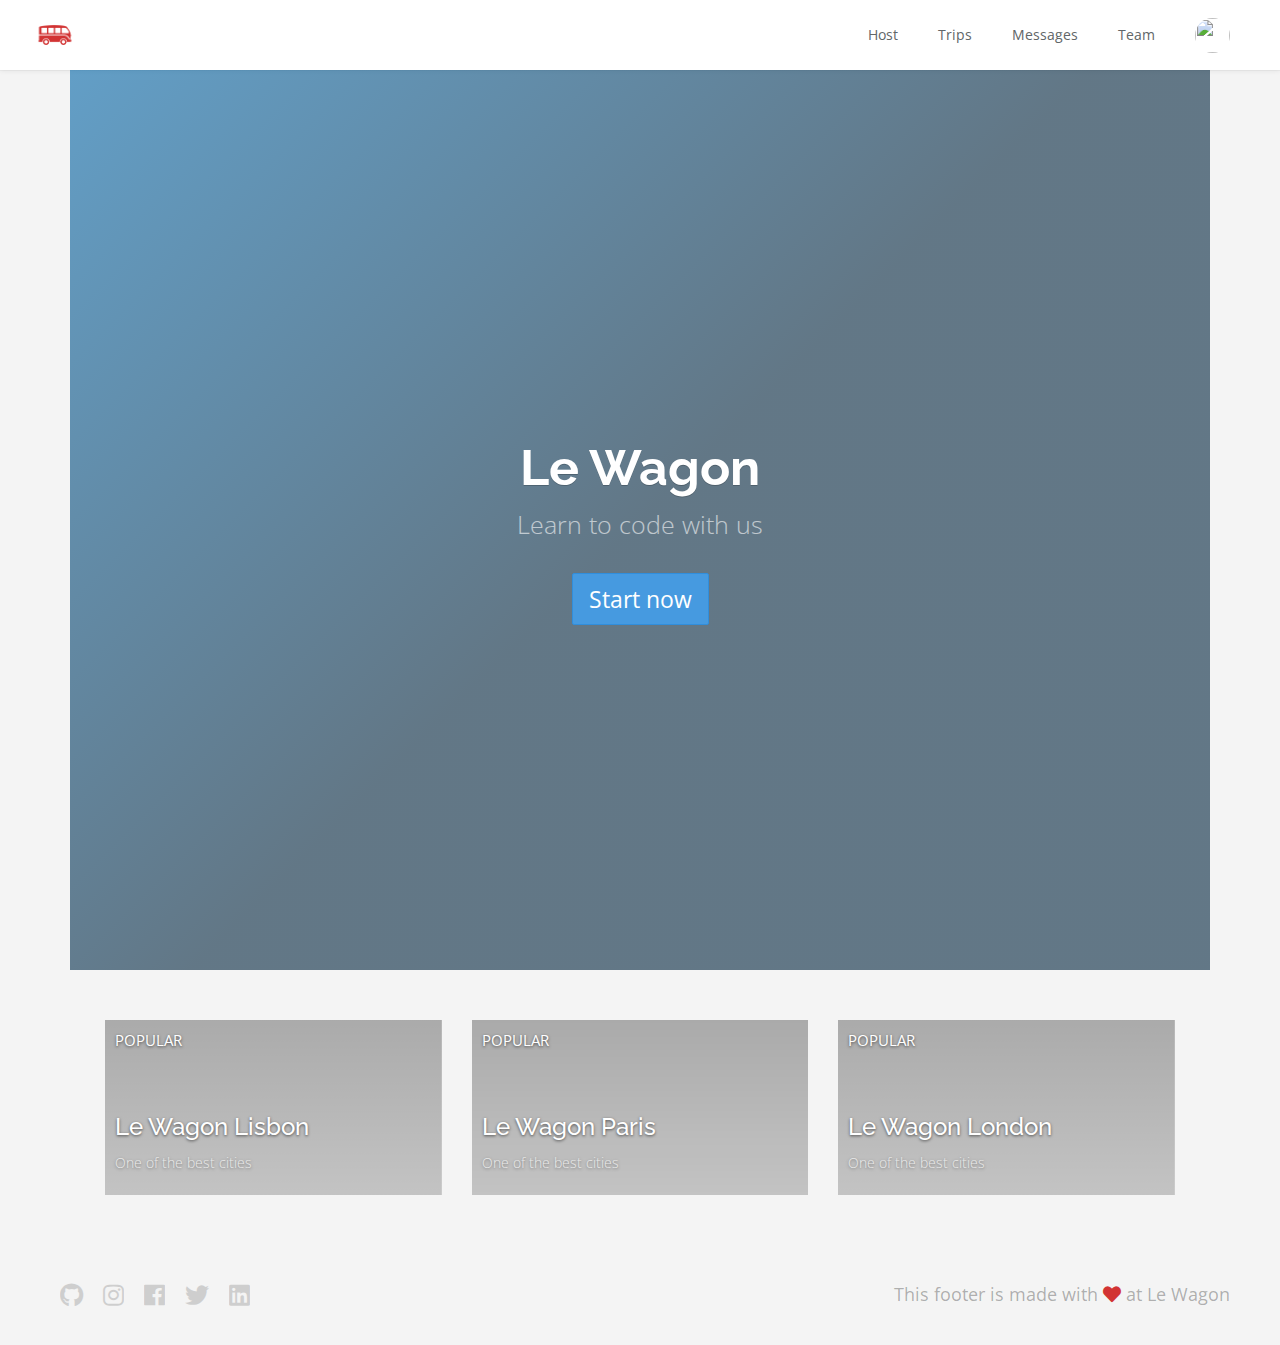
==== index.html @ 270699e4 "Automated commit at 2018-11-19 12:55:37 UTC by middleman-deploy 2.0.0-alpha" ====
<!doctype html>
<html>
  <head>
    <meta charset="utf-8">
    <meta http-equiv="x-ua-compatible" content="ie=edge">
    <meta name="viewport"
          content="width=device-width, initial-scale=1, shrink-to-fit=no">
    <!-- Use the title from a page's frontmatter if it has one -->
    <title>Le Wagon - Middleman</title>
    <link href="stylesheets/application-433846a4.css" rel="stylesheet" />
    <script src="javascripts/application-93de88c9.js"></script>
    <link href="images/favicon-f15af148.png" rel="icon" type="image/png" />
  </head>
  <body>
    <div class="navbar-wagon">
  <!-- Logo -->
  <a href="/" class="navbar-wagon-brand">
    <img src="images/logo-acc9c0ec.png" alt="logo">
  </a>

  <!-- Right Navigation -->
  <div class="navbar-wagon-right hidden-xs hidden-sm">

    <a href="" class="navbar-wagon-item navbar-wagon-link">Host</a>
    <a href="" class="navbar-wagon-item navbar-wagon-link">Trips</a>
    <a href="" class="navbar-wagon-item navbar-wagon-link">Messages</a>
    <a href="team.html" class="navbar-wagon-item navbar-wagon-link">Team</a>


    <!-- Profile picture with dropdown list -->
    <div class="navbar-wagon-item">
      <div class="dropdown">
        <img src="https://kitt.lewagon.com/placeholder/users/ssaunier" class="avatar dropdown-toggle" id="navbar-wagon-menu" data-toggle="dropdown">
        <ul class="dropdown-menu dropdown-menu-right navbar-wagon-dropdown-menu">
          <li><a href="#">Profile</a></li>
          <li><a href="#">Dashboard</a></li>
          <li><a href="#">Log Out</a></li>
        </ul>
      </div>
    </div>
  </div>

  <!-- Dropdown appearing on mobile only -->
  <div class="navbar-wagon-item hidden-md hidden-lg">
    <div class="dropdown">
      <i class="fas fa-bars dropdown-toggle" data-toggle="dropdown" role="button"></i>
      <ul class="dropdown-menu dropdown-menu-right navbar-wagon-dropdown-menu">
        <li><a href="#">Host</a></li>
        <li><a href="#">Trips</a></li>
        <li><a href="#">Messagese</a></li>
      </ul>
    </div>
  </div>
</div>

    <div class="container">
  <div class="banner" style="background-image: linear-gradient(-225deg, rgba(0,101,168,0.6) 0%, rgba(0,36,61,0.6) 50%), url('https://kitt.lewagon.com/placeholder/cities/berlin');">
    <div class="banner-content">
      <h1>Le Wagon </h1>
      <p>Learn to code with us </p>
      <a class="btn btn-primary btn-lg">Start now</a>
    </div>
  </div>
</div>

<div class="container" style="padding: 50px;>
  <div class="text-center">
  <div class="row">
    <div class="col-xs-12 col-sm-4">
    <div class="card" style="background-image: linear-gradient(rgba(0,0,0,0.3), rgba(0,0,0,0.2)), url('https://kitt.lewagon.com/placeholder/cities/lisbon');">
      <div class="card-category">Popular</div>
      <div class="card-description">
        <h2>Le Wagon Lisbon</h2>
        <p>One of the best cities</p>
      </div>
      <!-- <img class="card-user" src="https://kitt.lewagon.com/placeholder/users/tgenaitay">
      <a class="card-link" href="#" ></a> -->
    </div>
    </div>
    <div class="col-xs-12 col-sm-4">
    <div class="card" style="background-image: linear-gradient(rgba(0,0,0,0.3), rgba(0,0,0,0.2)), url('https://kitt.lewagon.com/placeholder/cities/paris');">
      <div class="card-category">Popular</div>
      <div class="card-description">
        <h2>Le Wagon Paris</h2>
        <p>One of the best cities</p>
      </div>
      <!-- <img class="card-user" src="https://kitt.lewagon.com/placeholder/users/tgenaitay">
      <a class="card-link" href="#" ></a> -->
    </div>
    </div>
    <div class="col-xs-12 col-sm-4">
    <div class="card" style="background-image: linear-gradient(rgba(0,0,0,0.3), rgba(0,0,0,0.2)), url('https://kitt.lewagon.com/placeholder/cities/london');">
      <div class="card-category">Popular</div>
      <div class="card-description">
        <h2>Le Wagon London</h2>
        <p>One of the best cities</p>
      </div>
      <!-- <img class="card-user" src="https://kitt.lewagon.com/placeholder/users/tgenaitay">
      <a class="card-link" href="#" ></a> -->
    </div>
    </div>
  </div>
  </div>
</div>



    <div class="footer">
  <div class="footer-links">
    <a href="#"><i class="fab fa-github"></i></a>
    <a href="#"><i class="fab fa-instagram"></i></a>
    <a href="#"><i class="fab fa-facebook"></i></a>
    <a href="#"><i class="fab fa-twitter"></i></a>
    <a href="#"><i class="fab fa-linkedin"></i></a>
  </div>
  <div class="footer-copyright">
    This footer is made with <i class="fas fa-heart"></i> at Le Wagon
  </div>
</div>

  </body>
</html>
---- stylesheets/application-433846a4.css ----
@import url("https://fonts.googleapis.com/css?family=Open+Sans:400,300,700|Raleway:400,100,300,700,500");/*!
 * Bootstrap v3.3.7 (http://getbootstrap.com)
 * Copyright 2011-2016 Twitter, Inc.
 * Licensed under MIT (https://github.com/twbs/bootstrap/blob/master/LICENSE)
 *//*! normalize.css v3.0.3 | MIT License | github.com/necolas/normalize.css */html{font-family:sans-serif;-ms-text-size-adjust:100%;-webkit-text-size-adjust:100%}body{margin:0}article,aside,details,figcaption,figure,footer,header,hgroup,main,menu,nav,section,summary{display:block}audio,canvas,progress,video{display:inline-block;vertical-align:baseline}audio:not([controls]){display:none;height:0}[hidden],template{display:none}a{background-color:transparent}a:active,a:hover{outline:0}abbr[title]{border-bottom:1px dotted}b,strong{font-weight:bold}dfn{font-style:italic}h1{font-size:2em;margin:0.67em 0}mark{background:#ff0;color:#000}small{font-size:80%}sub,sup{font-size:75%;line-height:0;position:relative;vertical-align:baseline}sup{top:-0.5em}sub{bottom:-0.25em}img{border:0}svg:not(:root){overflow:hidden}figure{margin:1em 40px}hr{-webkit-box-sizing:content-box;box-sizing:content-box;height:0}pre{overflow:auto}code,kbd,pre,samp{font-family:monospace, monospace;font-size:1em}button,input,optgroup,select,textarea{color:inherit;font:inherit;margin:0}button{overflow:visible}button,select{text-transform:none}button,html input[type="button"],input[type="reset"],input[type="submit"]{-webkit-appearance:button;cursor:pointer}button[disabled],html input[disabled]{cursor:default}button::-moz-focus-inner,input::-moz-focus-inner{border:0;padding:0}input{line-height:normal}input[type="checkbox"],input[type="radio"]{-webkit-box-sizing:border-box;box-sizing:border-box;padding:0}input[type="number"]::-webkit-inner-spin-button,input[type="number"]::-webkit-outer-spin-button{height:auto}input[type="search"]{-webkit-appearance:textfield;-webkit-box-sizing:content-box;box-sizing:content-box}input[type="search"]::-webkit-search-cancel-button,input[type="search"]::-webkit-search-decoration{-webkit-appearance:none}fieldset{border:1px solid #c0c0c0;margin:0 2px;padding:0.35em 0.625em 0.75em}legend{border:0;padding:0}textarea{overflow:auto}optgroup{font-weight:bold}table{border-collapse:collapse;border-spacing:0}td,th{padding:0}/*! Source: https://github.com/h5bp/html5-boilerplate/blob/master/src/css/main.css */@media print{*,*:before,*:after{background:transparent !important;color:#000 !important;-webkit-box-shadow:none !important;box-shadow:none !important;text-shadow:none !important}a,a:visited{text-decoration:underline}a[href]:after{content:" (" attr(href) ")"}abbr[title]:after{content:" (" attr(title) ")"}a[href^="#"]:after,a[href^="javascript:"]:after{content:""}pre,blockquote{border:1px solid #999;page-break-inside:avoid}thead{display:table-header-group}tr,img{page-break-inside:avoid}img{max-width:100% !important}p,h2,h3{orphans:3;widows:3}h2,h3{page-break-after:avoid}.navbar{display:none}.btn>.caret,.dropup>.btn>.caret{border-top-color:#000 !important}.label{border:1px solid #000}.table{border-collapse:collapse !important}.table td,.table th{background-color:#fff !important}.table-bordered th,.table-bordered td{border:1px solid #ddd !important}}@font-face{font-family:'Glyphicons Halflings';src:url("../assets/bootstrap/glyphicons-halflings-regular-86b6f62b.eot");src:url("../assets/bootstrap/glyphicons-halflings-regular-86b6f62b.eot?#iefix") format("embedded-opentype"),url("../assets/bootstrap/glyphicons-halflings-regular-ca35b697.woff2") format("woff2"),url("../assets/bootstrap/glyphicons-halflings-regular-278e49a8.woff") format("woff"),url("../assets/bootstrap/glyphicons-halflings-regular-44bc1850.ttf") format("truetype"),url("../assets/bootstrap/glyphicons-halflings-regular-de51a849.svg#glyphicons_halflingsregular") format("svg")}.glyphicon{position:relative;top:1px;display:inline-block;font-family:'Glyphicons Halflings';font-style:normal;font-weight:normal;line-height:1;-webkit-font-smoothing:antialiased;-moz-osx-font-smoothing:grayscale}.glyphicon-asterisk:before{content:"\002a"}.glyphicon-plus:before{content:"\002b"}.glyphicon-euro:before,.glyphicon-eur:before{content:"\20ac"}.glyphicon-minus:before{content:"\2212"}.glyphicon-cloud:before{content:"\2601"}.glyphicon-envelope:before{content:"\2709"}.glyphicon-pencil:before{content:"\270f"}.glyphicon-glass:before{content:"\e001"}.glyphicon-music:before{content:"\e002"}.glyphicon-search:before{content:"\e003"}.glyphicon-heart:before{content:"\e005"}.glyphicon-star:before{content:"\e006"}.glyphicon-star-empty:before{content:"\e007"}.glyphicon-user:before{content:"\e008"}.glyphicon-film:before{content:"\e009"}.glyphicon-th-large:before{content:"\e010"}.glyphicon-th:before{content:"\e011"}.glyphicon-th-list:before{content:"\e012"}.glyphicon-ok:before{content:"\e013"}.glyphicon-remove:before{content:"\e014"}.glyphicon-zoom-in:before{content:"\e015"}.glyphicon-zoom-out:before{content:"\e016"}.glyphicon-off:before{content:"\e017"}.glyphicon-signal:before{content:"\e018"}.glyphicon-cog:before{content:"\e019"}.glyphicon-trash:before{content:"\e020"}.glyphicon-home:before{content:"\e021"}.glyphicon-file:before{content:"\e022"}.glyphicon-time:before{content:"\e023"}.glyphicon-road:before{content:"\e024"}.glyphicon-download-alt:before{content:"\e025"}.glyphicon-download:before{content:"\e026"}.glyphicon-upload:before{content:"\e027"}.glyphicon-inbox:before{content:"\e028"}.glyphicon-play-circle:before{content:"\e029"}.glyphicon-repeat:before{content:"\e030"}.glyphicon-refresh:before{content:"\e031"}.glyphicon-list-alt:before{content:"\e032"}.glyphicon-lock:before{content:"\e033"}.glyphicon-flag:before{content:"\e034"}.glyphicon-headphones:before{content:"\e035"}.glyphicon-volume-off:before{content:"\e036"}.glyphicon-volume-down:before{content:"\e037"}.glyphicon-volume-up:before{content:"\e038"}.glyphicon-qrcode:before{content:"\e039"}.glyphicon-barcode:before{content:"\e040"}.glyphicon-tag:before{content:"\e041"}.glyphicon-tags:before{content:"\e042"}.glyphicon-book:before{content:"\e043"}.glyphicon-bookmark:before{content:"\e044"}.glyphicon-print:before{content:"\e045"}.glyphicon-camera:before{content:"\e046"}.glyphicon-font:before{content:"\e047"}.glyphicon-bold:before{content:"\e048"}.glyphicon-italic:before{content:"\e049"}.glyphicon-text-height:before{content:"\e050"}.glyphicon-text-width:before{content:"\e051"}.glyphicon-align-left:before{content:"\e052"}.glyphicon-align-center:before{content:"\e053"}.glyphicon-align-right:before{content:"\e054"}.glyphicon-align-justify:before{content:"\e055"}.glyphicon-list:before{content:"\e056"}.glyphicon-indent-left:before{content:"\e057"}.glyphicon-indent-right:before{content:"\e058"}.glyphicon-facetime-video:before{content:"\e059"}.glyphicon-picture:before{content:"\e060"}.glyphicon-map-marker:before{content:"\e062"}.glyphicon-adjust:before{content:"\e063"}.glyphicon-tint:before{content:"\e064"}.glyphicon-edit:before{content:"\e065"}.glyphicon-share:before{content:"\e066"}.glyphicon-check:before{content:"\e067"}.glyphicon-move:before{content:"\e068"}.glyphicon-step-backward:before{content:"\e069"}.glyphicon-fast-backward:before{content:"\e070"}.glyphicon-backward:before{content:"\e071"}.glyphicon-play:before{content:"\e072"}.glyphicon-pause:before{content:"\e073"}.glyphicon-stop:before{content:"\e074"}.glyphicon-forward:before{content:"\e075"}.glyphicon-fast-forward:before{content:"\e076"}.glyphicon-step-forward:before{content:"\e077"}.glyphicon-eject:before{content:"\e078"}.glyphicon-chevron-left:before{content:"\e079"}.glyphicon-chevron-right:before{content:"\e080"}.glyphicon-plus-sign:before{content:"\e081"}.glyphicon-minus-sign:before{content:"\e082"}.glyphicon-remove-sign:before{content:"\e083"}.glyphicon-ok-sign:before{content:"\e084"}.glyphicon-question-sign:before{content:"\e085"}.glyphicon-info-sign:before{content:"\e086"}.glyphicon-screenshot:before{content:"\e087"}.glyphicon-remove-circle:before{content:"\e088"}.glyphicon-ok-circle:before{content:"\e089"}.glyphicon-ban-circle:before{content:"\e090"}.glyphicon-arrow-left:before{content:"\e091"}.glyphicon-arrow-right:before{content:"\e092"}.glyphicon-arrow-up:before{content:"\e093"}.glyphicon-arrow-down:before{content:"\e094"}.glyphicon-share-alt:before{content:"\e095"}.glyphicon-resize-full:before{content:"\e096"}.glyphicon-resize-small:before{content:"\e097"}.glyphicon-exclamation-sign:before{content:"\e101"}.glyphicon-gift:before{content:"\e102"}.glyphicon-leaf:before{content:"\e103"}.glyphicon-fire:before{content:"\e104"}.glyphicon-eye-open:before{content:"\e105"}.glyphicon-eye-close:before{content:"\e106"}.glyphicon-warning-sign:before{content:"\e107"}.glyphicon-plane:before{content:"\e108"}.glyphicon-calendar:before{content:"\e109"}.glyphicon-random:before{content:"\e110"}.glyphicon-comment:before{content:"\e111"}.glyphicon-magnet:before{content:"\e112"}.glyphicon-chevron-up:before{content:"\e113"}.glyphicon-chevron-down:before{content:"\e114"}.glyphicon-retweet:before{content:"\e115"}.glyphicon-shopping-cart:before{content:"\e116"}.glyphicon-folder-close:before{content:"\e117"}.glyphicon-folder-open:before{content:"\e118"}.glyphicon-resize-vertical:before{content:"\e119"}.glyphicon-resize-horizontal:before{content:"\e120"}.glyphicon-hdd:before{content:"\e121"}.glyphicon-bullhorn:before{content:"\e122"}.glyphicon-bell:before{content:"\e123"}.glyphicon-certificate:before{content:"\e124"}.glyphicon-thumbs-up:before{content:"\e125"}.glyphicon-thumbs-down:before{content:"\e126"}.glyphicon-hand-right:before{content:"\e127"}.glyphicon-hand-left:before{content:"\e128"}.glyphicon-hand-up:before{content:"\e129"}.glyphicon-hand-down:before{content:"\e130"}.glyphicon-circle-arrow-right:before{content:"\e131"}.glyphicon-circle-arrow-left:before{content:"\e132"}.glyphicon-circle-arrow-up:before{content:"\e133"}.glyphicon-circle-arrow-down:before{content:"\e134"}.glyphicon-globe:before{content:"\e135"}.glyphicon-wrench:before{content:"\e136"}.glyphicon-tasks:before{content:"\e137"}.glyphicon-filter:before{content:"\e138"}.glyphicon-briefcase:before{content:"\e139"}.glyphicon-fullscreen:before{content:"\e140"}.glyphicon-dashboard:before{content:"\e141"}.glyphicon-paperclip:before{content:"\e142"}.glyphicon-heart-empty:before{content:"\e143"}.glyphicon-link:before{content:"\e144"}.glyphicon-phone:before{content:"\e145"}.glyphicon-pushpin:before{content:"\e146"}.glyphicon-usd:before{content:"\e148"}.glyphicon-gbp:before{content:"\e149"}.glyphicon-sort:before{content:"\e150"}.glyphicon-sort-by-alphabet:before{content:"\e151"}.glyphicon-sort-by-alphabet-alt:before{content:"\e152"}.glyphicon-sort-by-order:before{content:"\e153"}.glyphicon-sort-by-order-alt:before{content:"\e154"}.glyphicon-sort-by-attributes:before{content:"\e155"}.glyphicon-sort-by-attributes-alt:before{content:"\e156"}.glyphicon-unchecked:before{content:"\e157"}.glyphicon-expand:before{content:"\e158"}.glyphicon-collapse-down:before{content:"\e159"}.glyphicon-collapse-up:before{content:"\e160"}.glyphicon-log-in:before{content:"\e161"}.glyphicon-flash:before{content:"\e162"}.glyphicon-log-out:before{content:"\e163"}.glyphicon-new-window:before{content:"\e164"}.glyphicon-record:before{content:"\e165"}.glyphicon-save:before{content:"\e166"}.glyphicon-open:before{content:"\e167"}.glyphicon-saved:before{content:"\e168"}.glyphicon-import:before{content:"\e169"}.glyphicon-export:before{content:"\e170"}.glyphicon-send:before{content:"\e171"}.glyphicon-floppy-disk:before{content:"\e172"}.glyphicon-floppy-saved:before{content:"\e173"}.glyphicon-floppy-remove:before{content:"\e174"}.glyphicon-floppy-save:before{content:"\e175"}.glyphicon-floppy-open:before{content:"\e176"}.glyphicon-credit-card:before{content:"\e177"}.glyphicon-transfer:before{content:"\e178"}.glyphicon-cutlery:before{content:"\e179"}.glyphicon-header:before{content:"\e180"}.glyphicon-compressed:before{content:"\e181"}.glyphicon-earphone:before{content:"\e182"}.glyphicon-phone-alt:before{content:"\e183"}.glyphicon-tower:before{content:"\e184"}.glyphicon-stats:before{content:"\e185"}.glyphicon-sd-video:before{content:"\e186"}.glyphicon-hd-video:before{content:"\e187"}.glyphicon-subtitles:before{content:"\e188"}.glyphicon-sound-stereo:before{content:"\e189"}.glyphicon-sound-dolby:before{content:"\e190"}.glyphicon-sound-5-1:before{content:"\e191"}.glyphicon-sound-6-1:before{content:"\e192"}.glyphicon-sound-7-1:before{content:"\e193"}.glyphicon-copyright-mark:before{content:"\e194"}.glyphicon-registration-mark:before{content:"\e195"}.glyphicon-cloud-download:before{content:"\e197"}.glyphicon-cloud-upload:before{content:"\e198"}.glyphicon-tree-conifer:before{content:"\e199"}.glyphicon-tree-deciduous:before{content:"\e200"}.glyphicon-cd:before{content:"\e201"}.glyphicon-save-file:before{content:"\e202"}.glyphicon-open-file:before{content:"\e203"}.glyphicon-level-up:before{content:"\e204"}.glyphicon-copy:before{content:"\e205"}.glyphicon-paste:before{content:"\e206"}.glyphicon-alert:before{content:"\e209"}.glyphicon-equalizer:before{content:"\e210"}.glyphicon-king:before{content:"\e211"}.glyphicon-queen:before{content:"\e212"}.glyphicon-pawn:before{content:"\e213"}.glyphicon-bishop:before{content:"\e214"}.glyphicon-knight:before{content:"\e215"}.glyphicon-baby-formula:before{content:"\e216"}.glyphicon-tent:before{content:"\26fa"}.glyphicon-blackboard:before{content:"\e218"}.glyphicon-bed:before{content:"\e219"}.glyphicon-apple:before{content:"\f8ff"}.glyphicon-erase:before{content:"\e221"}.glyphicon-hourglass:before{content:"\231b"}.glyphicon-lamp:before{content:"\e223"}.glyphicon-duplicate:before{content:"\e224"}.glyphicon-piggy-bank:before{content:"\e225"}.glyphicon-scissors:before{content:"\e226"}.glyphicon-bitcoin:before{content:"\e227"}.glyphicon-btc:before{content:"\e227"}.glyphicon-xbt:before{content:"\e227"}.glyphicon-yen:before{content:"\00a5"}.glyphicon-jpy:before{content:"\00a5"}.glyphicon-ruble:before{content:"\20bd"}.glyphicon-rub:before{content:"\20bd"}.glyphicon-scale:before{content:"\e230"}.glyphicon-ice-lolly:before{content:"\e231"}.glyphicon-ice-lolly-tasted:before{content:"\e232"}.glyphicon-education:before{content:"\e233"}.glyphicon-option-horizontal:before{content:"\e234"}.glyphicon-option-vertical:before{content:"\e235"}.glyphicon-menu-hamburger:before{content:"\e236"}.glyphicon-modal-window:before{content:"\e237"}.glyphicon-oil:before{content:"\e238"}.glyphicon-grain:before{content:"\e239"}.glyphicon-sunglasses:before{content:"\e240"}.glyphicon-text-size:before{content:"\e241"}.glyphicon-text-color:before{content:"\e242"}.glyphicon-text-background:before{content:"\e243"}.glyphicon-object-align-top:before{content:"\e244"}.glyphicon-object-align-bottom:before{content:"\e245"}.glyphicon-object-align-horizontal:before{content:"\e246"}.glyphicon-object-align-left:before{content:"\e247"}.glyphicon-object-align-vertical:before{content:"\e248"}.glyphicon-object-align-right:before{content:"\e249"}.glyphicon-triangle-right:before{content:"\e250"}.glyphicon-triangle-left:before{content:"\e251"}.glyphicon-triangle-bottom:before{content:"\e252"}.glyphicon-triangle-top:before{content:"\e253"}.glyphicon-console:before{content:"\e254"}.glyphicon-superscript:before{content:"\e255"}.glyphicon-subscript:before{content:"\e256"}.glyphicon-menu-left:before{content:"\e257"}.glyphicon-menu-right:before{content:"\e258"}.glyphicon-menu-down:before{content:"\e259"}.glyphicon-menu-up:before{content:"\e260"}*{-webkit-box-sizing:border-box;box-sizing:border-box}*:before,*:after{-webkit-box-sizing:border-box;box-sizing:border-box}html{font-size:10px;-webkit-tap-highlight-color:transparent}body{font-family:"Open Sans", "Helvetica", "sans-serif";font-size:18px;line-height:1.42857143;color:#333333;background-color:#F4F4F4}input,button,select,textarea{font-family:inherit;font-size:inherit;line-height:inherit}a{color:#469AE0;text-decoration:none}a:hover,a:focus{color:#1f74ba;text-decoration:underline}a:focus{outline:5px auto -webkit-focus-ring-color;outline-offset:-2px}figure{margin:0}img{vertical-align:middle}.img-responsive{display:block;max-width:100%;height:auto}.img-rounded{border-radius:2px}.img-thumbnail{padding:4px;line-height:1.42857143;background-color:#F4F4F4;border:1px solid #ddd;border-radius:2px;-webkit-transition:all 0.2s ease-in-out;transition:all 0.2s ease-in-out;display:inline-block;max-width:100%;height:auto}.img-circle{border-radius:50%}hr{margin-top:25px;margin-bottom:25px;border:0;border-top:1px solid #eeeeee}.sr-only{position:absolute;width:1px;height:1px;margin:-1px;padding:0;overflow:hidden;clip:rect(0, 0, 0, 0);border:0}.sr-only-focusable:active,.sr-only-focusable:focus{position:static;width:auto;height:auto;margin:0;overflow:visible;clip:auto}[role="button"]{cursor:pointer}h1,h2,h3,h4,h5,h6,.h1,.h2,.h3,.h4,.h5,.h6{font-family:"Raleway", "Helvetica", "sans-serif";font-weight:500;line-height:1.1;color:inherit}h1 small,h1 .small,h2 small,h2 .small,h3 small,h3 .small,h4 small,h4 .small,h5 small,h5 .small,h6 small,h6 .small,.h1 small,.h1 .small,.h2 small,.h2 .small,.h3 small,.h3 .small,.h4 small,.h4 .small,.h5 small,.h5 .small,.h6 small,.h6 .small{font-weight:normal;line-height:1;color:#777777}h1,.h1,h2,.h2,h3,.h3{margin-top:25px;margin-bottom:12.5px}h1 small,h1 .small,.h1 small,.h1 .small,h2 small,h2 .small,.h2 small,.h2 .small,h3 small,h3 .small,.h3 small,.h3 .small{font-size:65%}h4,.h4,h5,.h5,h6,.h6{margin-top:12.5px;margin-bottom:12.5px}h4 small,h4 .small,.h4 small,.h4 .small,h5 small,h5 .small,.h5 small,.h5 .small,h6 small,h6 .small,.h6 small,.h6 .small{font-size:75%}h1,.h1{font-size:46px}h2,.h2{font-size:38px}h3,.h3{font-size:31px}h4,.h4{font-size:23px}h5,.h5{font-size:18px}h6,.h6{font-size:16px}p{margin:0 0 12.5px}.lead{margin-bottom:25px;font-size:20px;font-weight:300;line-height:1.4}@media (min-width: 768px){.lead{font-size:27px}}small,.small{font-size:88%}mark,.mark{background-color:#fcf8e3;padding:.2em}.text-left{text-align:left}.text-right{text-align:right}.text-center{text-align:center}.text-justify{text-align:justify}.text-nowrap{white-space:nowrap}.text-lowercase{text-transform:lowercase}.text-uppercase,.initialism{text-transform:uppercase}.text-capitalize{text-transform:capitalize}.text-muted{color:#777777}.text-primary{color:#469AE0}a.text-primary:hover,a.text-primary:focus{color:#2381d0}.text-success{color:#3c763d}a.text-success:hover,a.text-success:focus{color:#2b542c}.text-info{color:#31708f}a.text-info:hover,a.text-info:focus{color:#245269}.text-warning{color:#8a6d3b}a.text-warning:hover,a.text-warning:focus{color:#66512c}.text-danger{color:#a94442}a.text-danger:hover,a.text-danger:focus{color:#843534}.bg-primary{color:#fff}.bg-primary{background-color:#469AE0}a.bg-primary:hover,a.bg-primary:focus{background-color:#2381d0}.bg-success{background-color:#dff0d8}a.bg-success:hover,a.bg-success:focus{background-color:#c1e2b3}.bg-info{background-color:#d9edf7}a.bg-info:hover,a.bg-info:focus{background-color:#afd9ee}.bg-warning{background-color:#fcf8e3}a.bg-warning:hover,a.bg-warning:focus{background-color:#f7ecb5}.bg-danger{background-color:#f2dede}a.bg-danger:hover,a.bg-danger:focus{background-color:#e4b9b9}.page-header{padding-bottom:11.5px;margin:50px 0 25px;border-bottom:1px solid #eeeeee}ul,ol{margin-top:0;margin-bottom:12.5px}ul ul,ul ol,ol ul,ol ol{margin-bottom:0}.list-unstyled{padding-left:0;list-style:none}.list-inline{padding-left:0;list-style:none;margin-left:-5px}.list-inline>li{display:inline-block;padding-left:5px;padding-right:5px}dl{margin-top:0;margin-bottom:25px}dt,dd{line-height:1.42857143}dt{font-weight:bold}dd{margin-left:0}.dl-horizontal dd:before,.dl-horizontal dd:after{content:" ";display:table}.dl-horizontal dd:after{clear:both}@media (min-width: 768px){.dl-horizontal dt{float:left;width:160px;clear:left;text-align:right;overflow:hidden;text-overflow:ellipsis;white-space:nowrap}.dl-horizontal dd{margin-left:180px}}abbr[title],abbr[data-original-title]{cursor:help;border-bottom:1px dotted #777777}.initialism{font-size:90%}blockquote{padding:12.5px 25px;margin:0 0 25px;font-size:22.5px;border-left:5px solid #eeeeee}blockquote p:last-child,blockquote ul:last-child,blockquote ol:last-child{margin-bottom:0}blockquote footer,blockquote small,blockquote .small{display:block;font-size:80%;line-height:1.42857143;color:#777777}blockquote footer:before,blockquote small:before,blockquote .small:before{content:'\2014 \00A0'}.blockquote-reverse,blockquote.pull-right{padding-right:15px;padding-left:0;border-right:5px solid #eeeeee;border-left:0;text-align:right}.blockquote-reverse footer:before,.blockquote-reverse small:before,.blockquote-reverse .small:before,blockquote.pull-right footer:before,blockquote.pull-right small:before,blockquote.pull-right .small:before{content:''}.blockquote-reverse footer:after,.blockquote-reverse small:after,.blockquote-reverse .small:after,blockquote.pull-right footer:after,blockquote.pull-right small:after,blockquote.pull-right .small:after{content:'\00A0 \2014'}address{margin-bottom:25px;font-style:normal;line-height:1.42857143}code,kbd,pre,samp{font-family:Menlo, Monaco, Consolas, "Courier New", monospace}code{padding:2px 4px;font-size:90%;color:#c7254e;background-color:#f9f2f4;border-radius:2px}kbd{padding:2px 4px;font-size:90%;color:#fff;background-color:#333;border-radius:2px;-webkit-box-shadow:inset 0 -1px 0 rgba(0,0,0,0.25);box-shadow:inset 0 -1px 0 rgba(0,0,0,0.25)}kbd kbd{padding:0;font-size:100%;font-weight:bold;-webkit-box-shadow:none;box-shadow:none}pre{display:block;padding:12px;margin:0 0 12.5px;font-size:17px;line-height:1.42857143;word-break:break-all;word-wrap:break-word;color:#333333;background-color:#f5f5f5;border:1px solid #ccc;border-radius:2px}pre code{padding:0;font-size:inherit;color:inherit;white-space:pre-wrap;background-color:transparent;border-radius:0}.pre-scrollable{max-height:340px;overflow-y:scroll}.container{margin-right:auto;margin-left:auto;padding-left:15px;padding-right:15px}.container:before,.container:after{content:" ";display:table}.container:after{clear:both}@media (min-width: 768px){.container{width:750px}}@media (min-width: 992px){.container{width:970px}}@media (min-width: 1200px){.container{width:1170px}}.container-fluid{margin-right:auto;margin-left:auto;padding-left:15px;padding-right:15px}.container-fluid:before,.container-fluid:after{content:" ";display:table}.container-fluid:after{clear:both}.row{margin-left:-15px;margin-right:-15px}.row:before,.row:after{content:" ";display:table}.row:after{clear:both}.col-xs-1,.col-sm-1,.col-md-1,.col-lg-1,.col-xs-2,.col-sm-2,.col-md-2,.col-lg-2,.col-xs-3,.col-sm-3,.col-md-3,.col-lg-3,.col-xs-4,.col-sm-4,.col-md-4,.col-lg-4,.col-xs-5,.col-sm-5,.col-md-5,.col-lg-5,.col-xs-6,.col-sm-6,.col-md-6,.col-lg-6,.col-xs-7,.col-sm-7,.col-md-7,.col-lg-7,.col-xs-8,.col-sm-8,.col-md-8,.col-lg-8,.col-xs-9,.col-sm-9,.col-md-9,.col-lg-9,.col-xs-10,.col-sm-10,.col-md-10,.col-lg-10,.col-xs-11,.col-sm-11,.col-md-11,.col-lg-11,.col-xs-12,.col-sm-12,.col-md-12,.col-lg-12{position:relative;min-height:1px;padding-left:15px;padding-right:15px}.col-xs-1,.col-xs-2,.col-xs-3,.col-xs-4,.col-xs-5,.col-xs-6,.col-xs-7,.col-xs-8,.col-xs-9,.col-xs-10,.col-xs-11,.col-xs-12{float:left}.col-xs-1{width:8.33333333%}.col-xs-2{width:16.66666667%}.col-xs-3{width:25%}.col-xs-4{width:33.33333333%}.col-xs-5{width:41.66666667%}.col-xs-6{width:50%}.col-xs-7{width:58.33333333%}.col-xs-8{width:66.66666667%}.col-xs-9{width:75%}.col-xs-10{width:83.33333333%}.col-xs-11{width:91.66666667%}.col-xs-12{width:100%}.col-xs-pull-0{right:auto}.col-xs-pull-1{right:8.33333333%}.col-xs-pull-2{right:16.66666667%}.col-xs-pull-3{right:25%}.col-xs-pull-4{right:33.33333333%}.col-xs-pull-5{right:41.66666667%}.col-xs-pull-6{right:50%}.col-xs-pull-7{right:58.33333333%}.col-xs-pull-8{right:66.66666667%}.col-xs-pull-9{right:75%}.col-xs-pull-10{right:83.33333333%}.col-xs-pull-11{right:91.66666667%}.col-xs-pull-12{right:100%}.col-xs-push-0{left:auto}.col-xs-push-1{left:8.33333333%}.col-xs-push-2{left:16.66666667%}.col-xs-push-3{left:25%}.col-xs-push-4{left:33.33333333%}.col-xs-push-5{left:41.66666667%}.col-xs-push-6{left:50%}.col-xs-push-7{left:58.33333333%}.col-xs-push-8{left:66.66666667%}.col-xs-push-9{left:75%}.col-xs-push-10{left:83.33333333%}.col-xs-push-11{left:91.66666667%}.col-xs-push-12{left:100%}.col-xs-offset-0{margin-left:0%}.col-xs-offset-1{margin-left:8.33333333%}.col-xs-offset-2{margin-left:16.66666667%}.col-xs-offset-3{margin-left:25%}.col-xs-offset-4{margin-left:33.33333333%}.col-xs-offset-5{margin-left:41.66666667%}.col-xs-offset-6{margin-left:50%}.col-xs-offset-7{margin-left:58.33333333%}.col-xs-offset-8{margin-left:66.66666667%}.col-xs-offset-9{margin-left:75%}.col-xs-offset-10{margin-left:83.33333333%}.col-xs-offset-11{margin-left:91.66666667%}.col-xs-offset-12{margin-left:100%}@media (min-width: 768px){.col-sm-1,.col-sm-2,.col-sm-3,.col-sm-4,.col-sm-5,.col-sm-6,.col-sm-7,.col-sm-8,.col-sm-9,.col-sm-10,.col-sm-11,.col-sm-12{float:left}.col-sm-1{width:8.33333333%}.col-sm-2{width:16.66666667%}.col-sm-3{width:25%}.col-sm-4{width:33.33333333%}.col-sm-5{width:41.66666667%}.col-sm-6{width:50%}.col-sm-7{width:58.33333333%}.col-sm-8{width:66.66666667%}.col-sm-9{width:75%}.col-sm-10{width:83.33333333%}.col-sm-11{width:91.66666667%}.col-sm-12{width:100%}.col-sm-pull-0{right:auto}.col-sm-pull-1{right:8.33333333%}.col-sm-pull-2{right:16.66666667%}.col-sm-pull-3{right:25%}.col-sm-pull-4{right:33.33333333%}.col-sm-pull-5{right:41.66666667%}.col-sm-pull-6{right:50%}.col-sm-pull-7{right:58.33333333%}.col-sm-pull-8{right:66.66666667%}.col-sm-pull-9{right:75%}.col-sm-pull-10{right:83.33333333%}.col-sm-pull-11{right:91.66666667%}.col-sm-pull-12{right:100%}.col-sm-push-0{left:auto}.col-sm-push-1{left:8.33333333%}.col-sm-push-2{left:16.66666667%}.col-sm-push-3{left:25%}.col-sm-push-4{left:33.33333333%}.col-sm-push-5{left:41.66666667%}.col-sm-push-6{left:50%}.col-sm-push-7{left:58.33333333%}.col-sm-push-8{left:66.66666667%}.col-sm-push-9{left:75%}.col-sm-push-10{left:83.33333333%}.col-sm-push-11{left:91.66666667%}.col-sm-push-12{left:100%}.col-sm-offset-0{margin-left:0%}.col-sm-offset-1{margin-left:8.33333333%}.col-sm-offset-2{margin-left:16.66666667%}.col-sm-offset-3{margin-left:25%}.col-sm-offset-4{margin-left:33.33333333%}.col-sm-offset-5{margin-left:41.66666667%}.col-sm-offset-6{margin-left:50%}.col-sm-offset-7{margin-left:58.33333333%}.col-sm-offset-8{margin-left:66.66666667%}.col-sm-offset-9{margin-left:75%}.col-sm-offset-10{margin-left:83.33333333%}.col-sm-offset-11{margin-left:91.66666667%}.col-sm-offset-12{margin-left:100%}}@media (min-width: 992px){.col-md-1,.col-md-2,.col-md-3,.col-md-4,.col-md-5,.col-md-6,.col-md-7,.col-md-8,.col-md-9,.col-md-10,.col-md-11,.col-md-12{float:left}.col-md-1{width:8.33333333%}.col-md-2{width:16.66666667%}.col-md-3{width:25%}.col-md-4{width:33.33333333%}.col-md-5{width:41.66666667%}.col-md-6{width:50%}.col-md-7{width:58.33333333%}.col-md-8{width:66.66666667%}.col-md-9{width:75%}.col-md-10{width:83.33333333%}.col-md-11{width:91.66666667%}.col-md-12{width:100%}.col-md-pull-0{right:auto}.col-md-pull-1{right:8.33333333%}.col-md-pull-2{right:16.66666667%}.col-md-pull-3{right:25%}.col-md-pull-4{right:33.33333333%}.col-md-pull-5{right:41.66666667%}.col-md-pull-6{right:50%}.col-md-pull-7{right:58.33333333%}.col-md-pull-8{right:66.66666667%}.col-md-pull-9{right:75%}.col-md-pull-10{right:83.33333333%}.col-md-pull-11{right:91.66666667%}.col-md-pull-12{right:100%}.col-md-push-0{left:auto}.col-md-push-1{left:8.33333333%}.col-md-push-2{left:16.66666667%}.col-md-push-3{left:25%}.col-md-push-4{left:33.33333333%}.col-md-push-5{left:41.66666667%}.col-md-push-6{left:50%}.col-md-push-7{left:58.33333333%}.col-md-push-8{left:66.66666667%}.col-md-push-9{left:75%}.col-md-push-10{left:83.33333333%}.col-md-push-11{left:91.66666667%}.col-md-push-12{left:100%}.col-md-offset-0{margin-left:0%}.col-md-offset-1{margin-left:8.33333333%}.col-md-offset-2{margin-left:16.66666667%}.col-md-offset-3{margin-left:25%}.col-md-offset-4{margin-left:33.33333333%}.col-md-offset-5{margin-left:41.66666667%}.col-md-offset-6{margin-left:50%}.col-md-offset-7{margin-left:58.33333333%}.col-md-offset-8{margin-left:66.66666667%}.col-md-offset-9{margin-left:75%}.col-md-offset-10{margin-left:83.33333333%}.col-md-offset-11{margin-left:91.66666667%}.col-md-offset-12{margin-left:100%}}@media (min-width: 1200px){.col-lg-1,.col-lg-2,.col-lg-3,.col-lg-4,.col-lg-5,.col-lg-6,.col-lg-7,.col-lg-8,.col-lg-9,.col-lg-10,.col-lg-11,.col-lg-12{float:left}.col-lg-1{width:8.33333333%}.col-lg-2{width:16.66666667%}.col-lg-3{width:25%}.col-lg-4{width:33.33333333%}.col-lg-5{width:41.66666667%}.col-lg-6{width:50%}.col-lg-7{width:58.33333333%}.col-lg-8{width:66.66666667%}.col-lg-9{width:75%}.col-lg-10{width:83.33333333%}.col-lg-11{width:91.66666667%}.col-lg-12{width:100%}.col-lg-pull-0{right:auto}.col-lg-pull-1{right:8.33333333%}.col-lg-pull-2{right:16.66666667%}.col-lg-pull-3{right:25%}.col-lg-pull-4{right:33.33333333%}.col-lg-pull-5{right:41.66666667%}.col-lg-pull-6{right:50%}.col-lg-pull-7{right:58.33333333%}.col-lg-pull-8{right:66.66666667%}.col-lg-pull-9{right:75%}.col-lg-pull-10{right:83.33333333%}.col-lg-pull-11{right:91.66666667%}.col-lg-pull-12{right:100%}.col-lg-push-0{left:auto}.col-lg-push-1{left:8.33333333%}.col-lg-push-2{left:16.66666667%}.col-lg-push-3{left:25%}.col-lg-push-4{left:33.33333333%}.col-lg-push-5{left:41.66666667%}.col-lg-push-6{left:50%}.col-lg-push-7{left:58.33333333%}.col-lg-push-8{left:66.66666667%}.col-lg-push-9{left:75%}.col-lg-push-10{left:83.33333333%}.col-lg-push-11{left:91.66666667%}.col-lg-push-12{left:100%}.col-lg-offset-0{margin-left:0%}.col-lg-offset-1{margin-left:8.33333333%}.col-lg-offset-2{margin-left:16.66666667%}.col-lg-offset-3{margin-left:25%}.col-lg-offset-4{margin-left:33.33333333%}.col-lg-offset-5{margin-left:41.66666667%}.col-lg-offset-6{margin-left:50%}.col-lg-offset-7{margin-left:58.33333333%}.col-lg-offset-8{margin-left:66.66666667%}.col-lg-offset-9{margin-left:75%}.col-lg-offset-10{margin-left:83.33333333%}.col-lg-offset-11{margin-left:91.66666667%}.col-lg-offset-12{margin-left:100%}}table{background-color:transparent}caption{padding-top:8px;padding-bottom:8px;color:#777777;text-align:left}th{text-align:left}.table{width:100%;max-width:100%;margin-bottom:25px}.table>thead>tr>th,.table>thead>tr>td,.table>tbody>tr>th,.table>tbody>tr>td,.table>tfoot>tr>th,.table>tfoot>tr>td{padding:8px;line-height:1.42857143;vertical-align:top;border-top:1px solid #ddd}.table>thead>tr>th{vertical-align:bottom;border-bottom:2px solid #ddd}.table>caption+thead>tr:first-child>th,.table>caption+thead>tr:first-child>td,.table>colgroup+thead>tr:first-child>th,.table>colgroup+thead>tr:first-child>td,.table>thead:first-child>tr:first-child>th,.table>thead:first-child>tr:first-child>td{border-top:0}.table>tbody+tbody{border-top:2px solid #ddd}.table .table{background-color:#F4F4F4}.table-condensed>thead>tr>th,.table-condensed>thead>tr>td,.table-condensed>tbody>tr>th,.table-condensed>tbody>tr>td,.table-condensed>tfoot>tr>th,.table-condensed>tfoot>tr>td{padding:5px}.table-bordered{border:1px solid #ddd}.table-bordered>thead>tr>th,.table-bordered>thead>tr>td,.table-bordered>tbody>tr>th,.table-bordered>tbody>tr>td,.table-bordered>tfoot>tr>th,.table-bordered>tfoot>tr>td{border:1px solid #ddd}.table-bordered>thead>tr>th,.table-bordered>thead>tr>td{border-bottom-width:2px}.table-striped>tbody>tr:nth-of-type(odd){background-color:#f9f9f9}.table-hover>tbody>tr:hover{background-color:#f5f5f5}table col[class*="col-"]{position:static;float:none;display:table-column}table td[class*="col-"],table th[class*="col-"]{position:static;float:none;display:table-cell}.table>thead>tr>td.active,.table>thead>tr>th.active,.table>thead>tr.active>td,.table>thead>tr.active>th,.table>tbody>tr>td.active,.table>tbody>tr>th.active,.table>tbody>tr.active>td,.table>tbody>tr.active>th,.table>tfoot>tr>td.active,.table>tfoot>tr>th.active,.table>tfoot>tr.active>td,.table>tfoot>tr.active>th{background-color:#f5f5f5}.table-hover>tbody>tr>td.active:hover,.table-hover>tbody>tr>th.active:hover,.table-hover>tbody>tr.active:hover>td,.table-hover>tbody>tr:hover>.active,.table-hover>tbody>tr.active:hover>th{background-color:#e8e8e8}.table>thead>tr>td.success,.table>thead>tr>th.success,.table>thead>tr.success>td,.table>thead>tr.success>th,.table>tbody>tr>td.success,.table>tbody>tr>th.success,.table>tbody>tr.success>td,.table>tbody>tr.success>th,.table>tfoot>tr>td.success,.table>tfoot>tr>th.success,.table>tfoot>tr.success>td,.table>tfoot>tr.success>th{background-color:#dff0d8}.table-hover>tbody>tr>td.success:hover,.table-hover>tbody>tr>th.success:hover,.table-hover>tbody>tr.success:hover>td,.table-hover>tbody>tr:hover>.success,.table-hover>tbody>tr.success:hover>th{background-color:#d0e9c6}.table>thead>tr>td.info,.table>thead>tr>th.info,.table>thead>tr.info>td,.table>thead>tr.info>th,.table>tbody>tr>td.info,.table>tbody>tr>th.info,.table>tbody>tr.info>td,.table>tbody>tr.info>th,.table>tfoot>tr>td.info,.table>tfoot>tr>th.info,.table>tfoot>tr.info>td,.table>tfoot>tr.info>th{background-color:#d9edf7}.table-hover>tbody>tr>td.info:hover,.table-hover>tbody>tr>th.info:hover,.table-hover>tbody>tr.info:hover>td,.table-hover>tbody>tr:hover>.info,.table-hover>tbody>tr.info:hover>th{background-color:#c4e3f3}.table>thead>tr>td.warning,.table>thead>tr>th.warning,.table>thead>tr.warning>td,.table>thead>tr.warning>th,.table>tbody>tr>td.warning,.table>tbody>tr>th.warning,.table>tbody>tr.warning>td,.table>tbody>tr.warning>th,.table>tfoot>tr>td.warning,.table>tfoot>tr>th.warning,.table>tfoot>tr.warning>td,.table>tfoot>tr.warning>th{background-color:#fcf8e3}.table-hover>tbody>tr>td.warning:hover,.table-hover>tbody>tr>th.warning:hover,.table-hover>tbody>tr.warning:hover>td,.table-hover>tbody>tr:hover>.warning,.table-hover>tbody>tr.warning:hover>th{background-color:#faf2cc}.table>thead>tr>td.danger,.table>thead>tr>th.danger,.table>thead>tr.danger>td,.table>thead>tr.danger>th,.table>tbody>tr>td.danger,.table>tbody>tr>th.danger,.table>tbody>tr.danger>td,.table>tbody>tr.danger>th,.table>tfoot>tr>td.danger,.table>tfoot>tr>th.danger,.table>tfoot>tr.danger>td,.table>tfoot>tr.danger>th{background-color:#f2dede}.table-hover>tbody>tr>td.danger:hover,.table-hover>tbody>tr>th.danger:hover,.table-hover>tbody>tr.danger:hover>td,.table-hover>tbody>tr:hover>.danger,.table-hover>tbody>tr.danger:hover>th{background-color:#ebcccc}.table-responsive{overflow-x:auto;min-height:0.01%}@media screen and (max-width: 767px){.table-responsive{width:100%;margin-bottom:18.75px;overflow-y:hidden;-ms-overflow-style:-ms-autohiding-scrollbar;border:1px solid #ddd}.table-responsive>.table{margin-bottom:0}.table-responsive>.table>thead>tr>th,.table-responsive>.table>thead>tr>td,.table-responsive>.table>tbody>tr>th,.table-responsive>.table>tbody>tr>td,.table-responsive>.table>tfoot>tr>th,.table-responsive>.table>tfoot>tr>td{white-space:nowrap}.table-responsive>.table-bordered{border:0}.table-responsive>.table-bordered>thead>tr>th:first-child,.table-responsive>.table-bordered>thead>tr>td:first-child,.table-responsive>.table-bordered>tbody>tr>th:first-child,.table-responsive>.table-bordered>tbody>tr>td:first-child,.table-responsive>.table-bordered>tfoot>tr>th:first-child,.table-responsive>.table-bordered>tfoot>tr>td:first-child{border-left:0}.table-responsive>.table-bordered>thead>tr>th:last-child,.table-responsive>.table-bordered>thead>tr>td:last-child,.table-responsive>.table-bordered>tbody>tr>th:last-child,.table-responsive>.table-bordered>tbody>tr>td:last-child,.table-responsive>.table-bordered>tfoot>tr>th:last-child,.table-responsive>.table-bordered>tfoot>tr>td:last-child{border-right:0}.table-responsive>.table-bordered>tbody>tr:last-child>th,.table-responsive>.table-bordered>tbody>tr:last-child>td,.table-responsive>.table-bordered>tfoot>tr:last-child>th,.table-responsive>.table-bordered>tfoot>tr:last-child>td{border-bottom:0}}fieldset{padding:0;margin:0;border:0;min-width:0}legend{display:block;width:100%;padding:0;margin-bottom:25px;font-size:27px;line-height:inherit;color:#333333;border:0;border-bottom:1px solid #e5e5e5}label{display:inline-block;max-width:100%;margin-bottom:5px;font-weight:bold}input[type="search"]{-webkit-box-sizing:border-box;box-sizing:border-box}input[type="radio"],input[type="checkbox"]{margin:4px 0 0;margin-top:1px \9;line-height:normal}input[type="file"]{display:block}input[type="range"]{display:block;width:100%}select[multiple],select[size]{height:auto}input[type="file"]:focus,input[type="radio"]:focus,input[type="checkbox"]:focus{outline:5px auto -webkit-focus-ring-color;outline-offset:-2px}output{display:block;padding-top:7px;font-size:18px;line-height:1.42857143;color:#000000}.form-control{display:block;width:100%;height:39px;padding:6px 12px;font-size:18px;line-height:1.42857143;color:#000000;background-color:#fff;background-image:none;border:1px solid #ccc;border-radius:2px;-webkit-box-shadow:inset 0 1px 1px rgba(0,0,0,0.075);box-shadow:inset 0 1px 1px rgba(0,0,0,0.075);-webkit-transition:border-color ease-in-out 0.15s, box-shadow ease-in-out 0.15s;-webkit-transition:border-color ease-in-out 0.15s, -webkit-box-shadow ease-in-out 0.15s;transition:border-color ease-in-out 0.15s, -webkit-box-shadow ease-in-out 0.15s;transition:border-color ease-in-out 0.15s, box-shadow ease-in-out 0.15s;transition:border-color ease-in-out 0.15s, box-shadow ease-in-out 0.15s, -webkit-box-shadow ease-in-out 0.15s}.form-control:focus{border-color:#66afe9;outline:0;-webkit-box-shadow:inset 0 1px 1px rgba(0,0,0,0.075),0 0 8px rgba(102,175,233,0.6);box-shadow:inset 0 1px 1px rgba(0,0,0,0.075),0 0 8px rgba(102,175,233,0.6)}.form-control::-moz-placeholder{color:#999;opacity:1}.form-control:-ms-input-placeholder{color:#999}.form-control::-webkit-input-placeholder{color:#999}.form-control::-ms-expand{border:0;background-color:transparent}.form-control[disabled],.form-control[readonly],fieldset[disabled] .form-control{background-color:#eeeeee;opacity:1}.form-control[disabled],fieldset[disabled] .form-control{cursor:not-allowed}textarea.form-control{height:auto}input[type="search"]{-webkit-appearance:none}@media screen and (-webkit-min-device-pixel-ratio: 0){input[type="date"].form-control,input[type="time"].form-control,input[type="datetime-local"].form-control,input[type="month"].form-control{line-height:39px}input[type="date"].input-sm,.input-group-sm>input[type="date"].form-control,.input-group-sm>input[type="date"].input-group-addon,.input-group-sm>.input-group-btn>input[type="date"].btn,.input-group-sm input[type="date"],input[type="time"].input-sm,.input-group-sm>input[type="time"].form-control,.input-group-sm>input[type="time"].input-group-addon,.input-group-sm>.input-group-btn>input[type="time"].btn,.input-group-sm input[type="time"],input[type="datetime-local"].input-sm,.input-group-sm>input[type="datetime-local"].form-control,.input-group-sm>input[type="datetime-local"].input-group-addon,.input-group-sm>.input-group-btn>input[type="datetime-local"].btn,.input-group-sm input[type="datetime-local"],input[type="month"].input-sm,.input-group-sm>input[type="month"].form-control,.input-group-sm>input[type="month"].input-group-addon,.input-group-sm>.input-group-btn>input[type="month"].btn,.input-group-sm input[type="month"]{line-height:36px}input[type="date"].input-lg,.input-group-lg>input[type="date"].form-control,.input-group-lg>input[type="date"].input-group-addon,.input-group-lg>.input-group-btn>input[type="date"].btn,.input-group-lg input[type="date"],input[type="time"].input-lg,.input-group-lg>input[type="time"].form-control,.input-group-lg>input[type="time"].input-group-addon,.input-group-lg>.input-group-btn>input[type="time"].btn,.input-group-lg input[type="time"],input[type="datetime-local"].input-lg,.input-group-lg>input[type="datetime-local"].form-control,.input-group-lg>input[type="datetime-local"].input-group-addon,.input-group-lg>.input-group-btn>input[type="datetime-local"].btn,.input-group-lg input[type="datetime-local"],input[type="month"].input-lg,.input-group-lg>input[type="month"].form-control,.input-group-lg>input[type="month"].input-group-addon,.input-group-lg>.input-group-btn>input[type="month"].btn,.input-group-lg input[type="month"]{line-height:53px}}.form-group{margin-bottom:15px}.radio,.checkbox{position:relative;display:block;margin-top:10px;margin-bottom:10px}.radio label,.checkbox label{min-height:25px;padding-left:20px;margin-bottom:0;font-weight:normal;cursor:pointer}.radio input[type="radio"],.radio-inline input[type="radio"],.checkbox input[type="checkbox"],.checkbox-inline input[type="checkbox"]{position:absolute;margin-left:-20px;margin-top:4px \9}.radio+.radio,.checkbox+.checkbox{margin-top:-5px}.radio-inline,.checkbox-inline{position:relative;display:inline-block;padding-left:20px;margin-bottom:0;vertical-align:middle;font-weight:normal;cursor:pointer}.radio-inline+.radio-inline,.checkbox-inline+.checkbox-inline{margin-top:0;margin-left:10px}input[type="radio"][disabled],input[type="radio"].disabled,fieldset[disabled] input[type="radio"],input[type="checkbox"][disabled],input[type="checkbox"].disabled,fieldset[disabled] input[type="checkbox"]{cursor:not-allowed}.radio-inline.disabled,fieldset[disabled] .radio-inline,.checkbox-inline.disabled,fieldset[disabled] .checkbox-inline{cursor:not-allowed}.radio.disabled label,fieldset[disabled] .radio label,.checkbox.disabled label,fieldset[disabled] .checkbox label{cursor:not-allowed}.form-control-static{padding-top:7px;padding-bottom:7px;margin-bottom:0;min-height:43px}.form-control-static.input-lg,.input-group-lg>.form-control-static.form-control,.input-group-lg>.form-control-static.input-group-addon,.input-group-lg>.input-group-btn>.form-control-static.btn,.form-control-static.input-sm,.input-group-sm>.form-control-static.form-control,.input-group-sm>.form-control-static.input-group-addon,.input-group-sm>.input-group-btn>.form-control-static.btn{padding-left:0;padding-right:0}.input-sm,.input-group-sm>.form-control,.input-group-sm>.input-group-addon,.input-group-sm>.input-group-btn>.btn{height:36px;padding:5px 10px;font-size:16px;line-height:1.5;border-radius:2px}select.input-sm,.input-group-sm>select.form-control,.input-group-sm>select.input-group-addon,.input-group-sm>.input-group-btn>select.btn{height:36px;line-height:36px}textarea.input-sm,.input-group-sm>textarea.form-control,.input-group-sm>textarea.input-group-addon,.input-group-sm>.input-group-btn>textarea.btn,select[multiple].input-sm,.input-group-sm>select[multiple].form-control,.input-group-sm>select[multiple].input-group-addon,.input-group-sm>.input-group-btn>select[multiple].btn{height:auto}.form-group-sm .form-control{height:36px;padding:5px 10px;font-size:16px;line-height:1.5;border-radius:2px}.form-group-sm select.form-control{height:36px;line-height:36px}.form-group-sm textarea.form-control,.form-group-sm select[multiple].form-control{height:auto}.form-group-sm .form-control-static{height:36px;min-height:41px;padding:6px 10px;font-size:16px;line-height:1.5}.input-lg,.input-group-lg>.form-control,.input-group-lg>.input-group-addon,.input-group-lg>.input-group-btn>.btn{height:53px;padding:10px 16px;font-size:23px;line-height:1.3333333;border-radius:2px}select.input-lg,.input-group-lg>select.form-control,.input-group-lg>select.input-group-addon,.input-group-lg>.input-group-btn>select.btn{height:53px;line-height:53px}textarea.input-lg,.input-group-lg>textarea.form-control,.input-group-lg>textarea.input-group-addon,.input-group-lg>.input-group-btn>textarea.btn,select[multiple].input-lg,.input-group-lg>select[multiple].form-control,.input-group-lg>select[multiple].input-group-addon,.input-group-lg>.input-group-btn>select[multiple].btn{height:auto}.form-group-lg .form-control{height:53px;padding:10px 16px;font-size:23px;line-height:1.3333333;border-radius:2px}.form-group-lg select.form-control{height:53px;line-height:53px}.form-group-lg textarea.form-control,.form-group-lg select[multiple].form-control{height:auto}.form-group-lg .form-control-static{height:53px;min-height:48px;padding:11px 16px;font-size:23px;line-height:1.3333333}.has-feedback{position:relative}.has-feedback .form-control{padding-right:48.75px}.form-control-feedback{position:absolute;top:0;right:0;z-index:2;display:block;width:39px;height:39px;line-height:39px;text-align:center;pointer-events:none}.input-lg+.form-control-feedback,.input-group-lg>.form-control+.form-control-feedback,.input-group-lg>.input-group-addon+.form-control-feedback,.input-group-lg>.input-group-btn>.btn+.form-control-feedback,.input-group-lg+.form-control-feedback,.form-group-lg .form-control+.form-control-feedback{width:53px;height:53px;line-height:53px}.input-sm+.form-control-feedback,.input-group-sm>.form-control+.form-control-feedback,.input-group-sm>.input-group-addon+.form-control-feedback,.input-group-sm>.input-group-btn>.btn+.form-control-feedback,.input-group-sm+.form-control-feedback,.form-group-sm .form-control+.form-control-feedback{width:36px;height:36px;line-height:36px}.has-success .help-block,.has-success .control-label,.has-success .radio,.has-success .checkbox,.has-success .radio-inline,.has-success .checkbox-inline,.has-success.radio label,.has-success.checkbox label,.has-success.radio-inline label,.has-success.checkbox-inline label{color:#3c763d}.has-success .form-control{border-color:#3c763d;-webkit-box-shadow:inset 0 1px 1px rgba(0,0,0,0.075);box-shadow:inset 0 1px 1px rgba(0,0,0,0.075)}.has-success .form-control:focus{border-color:#2b542c;-webkit-box-shadow:inset 0 1px 1px rgba(0,0,0,0.075),0 0 6px #67b168;box-shadow:inset 0 1px 1px rgba(0,0,0,0.075),0 0 6px #67b168}.has-success .input-group-addon{color:#3c763d;border-color:#3c763d;background-color:#dff0d8}.has-success .form-control-feedback{color:#3c763d}.has-warning .help-block,.has-warning .control-label,.has-warning .radio,.has-warning .checkbox,.has-warning .radio-inline,.has-warning .checkbox-inline,.has-warning.radio label,.has-warning.checkbox label,.has-warning.radio-inline label,.has-warning.checkbox-inline label{color:#8a6d3b}.has-warning .form-control{border-color:#8a6d3b;-webkit-box-shadow:inset 0 1px 1px rgba(0,0,0,0.075);box-shadow:inset 0 1px 1px rgba(0,0,0,0.075)}.has-warning .form-control:focus{border-color:#66512c;-webkit-box-shadow:inset 0 1px 1px rgba(0,0,0,0.075),0 0 6px #c0a16b;box-shadow:inset 0 1px 1px rgba(0,0,0,0.075),0 0 6px #c0a16b}.has-warning .input-group-addon{color:#8a6d3b;border-color:#8a6d3b;background-color:#fcf8e3}.has-warning .form-control-feedback{color:#8a6d3b}.has-error .help-block,.has-error .control-label,.has-error .radio,.has-error .checkbox,.has-error .radio-inline,.has-error .checkbox-inline,.has-error.radio label,.has-error.checkbox label,.has-error.radio-inline label,.has-error.checkbox-inline label{color:#a94442}.has-error .form-control{border-color:#a94442;-webkit-box-shadow:inset 0 1px 1px rgba(0,0,0,0.075);box-shadow:inset 0 1px 1px rgba(0,0,0,0.075)}.has-error .form-control:focus{border-color:#843534;-webkit-box-shadow:inset 0 1px 1px rgba(0,0,0,0.075),0 0 6px #ce8483;box-shadow:inset 0 1px 1px rgba(0,0,0,0.075),0 0 6px #ce8483}.has-error .input-group-addon{color:#a94442;border-color:#a94442;background-color:#f2dede}.has-error .form-control-feedback{color:#a94442}.has-feedback label ~ .form-control-feedback{top:30px}.has-feedback label.sr-only ~ .form-control-feedback{top:0}.help-block{display:block;margin-top:5px;margin-bottom:10px;color:#737373}@media (min-width: 768px){.form-inline .form-group{display:inline-block;margin-bottom:0;vertical-align:middle}.form-inline .form-control{display:inline-block;width:auto;vertical-align:middle}.form-inline .form-control-static{display:inline-block}.form-inline .input-group{display:inline-table;vertical-align:middle}.form-inline .input-group .input-group-addon,.form-inline .input-group .input-group-btn,.form-inline .input-group .form-control{width:auto}.form-inline .input-group>.form-control{width:100%}.form-inline .control-label{margin-bottom:0;vertical-align:middle}.form-inline .radio,.form-inline .checkbox{display:inline-block;margin-top:0;margin-bottom:0;vertical-align:middle}.form-inline .radio label,.form-inline .checkbox label{padding-left:0}.form-inline .radio input[type="radio"],.form-inline .checkbox input[type="checkbox"]{position:relative;margin-left:0}.form-inline .has-feedback .form-control-feedback{top:0}}.form-horizontal .radio,.form-horizontal .checkbox,.form-horizontal .radio-inline,.form-horizontal .checkbox-inline{margin-top:0;margin-bottom:0;padding-top:7px}.form-horizontal .radio,.form-horizontal .checkbox{min-height:32px}.form-horizontal .form-group{margin-left:-15px;margin-right:-15px}.form-horizontal .form-group:before,.form-horizontal .form-group:after{content:" ";display:table}.form-horizontal .form-group:after{clear:both}@media (min-width: 768px){.form-horizontal .control-label{text-align:right;margin-bottom:0;padding-top:7px}}.form-horizontal .has-feedback .form-control-feedback{right:15px}@media (min-width: 768px){.form-horizontal .form-group-lg .control-label{padding-top:11px;font-size:23px}}@media (min-width: 768px){.form-horizontal .form-group-sm .control-label{padding-top:6px;font-size:16px}}.btn{display:inline-block;margin-bottom:0;font-weight:normal;text-align:center;vertical-align:middle;-ms-touch-action:manipulation;touch-action:manipulation;cursor:pointer;background-image:none;border:1px solid transparent;white-space:nowrap;padding:6px 12px;font-size:18px;line-height:1.42857143;border-radius:2px;-webkit-user-select:none;-moz-user-select:none;-ms-user-select:none;user-select:none}.btn:focus,.btn.focus,.btn:active:focus,.btn:active.focus,.btn.active:focus,.btn.active.focus{outline:5px auto -webkit-focus-ring-color;outline-offset:-2px}.btn:hover,.btn:focus,.btn.focus{color:#333;text-decoration:none}.btn:active,.btn.active{outline:0;background-image:none;-webkit-box-shadow:inset 0 3px 5px rgba(0,0,0,0.125);box-shadow:inset 0 3px 5px rgba(0,0,0,0.125)}.btn.disabled,.btn[disabled],fieldset[disabled] .btn{cursor:not-allowed;opacity:0.65;filter:alpha(opacity=65);-webkit-box-shadow:none;box-shadow:none}a.btn.disabled,fieldset[disabled] a.btn{pointer-events:none}.btn-default{color:#333;background-color:#fff;border-color:#ccc}.btn-default:focus,.btn-default.focus{color:#333;background-color:#e6e6e6;border-color:#8c8c8c}.btn-default:hover{color:#333;background-color:#e6e6e6;border-color:#adadad}.btn-default:active,.btn-default.active,.open>.btn-default.dropdown-toggle{color:#333;background-color:#e6e6e6;border-color:#adadad}.btn-default:active:hover,.btn-default:active:focus,.btn-default:active.focus,.btn-default.active:hover,.btn-default.active:focus,.btn-default.active.focus,.open>.btn-default.dropdown-toggle:hover,.open>.btn-default.dropdown-toggle:focus,.open>.btn-default.dropdown-toggle.focus{color:#333;background-color:#d4d4d4;border-color:#8c8c8c}.btn-default:active,.btn-default.active,.open>.btn-default.dropdown-toggle{background-image:none}.btn-default.disabled:hover,.btn-default.disabled:focus,.btn-default.disabled.focus,.btn-default[disabled]:hover,.btn-default[disabled]:focus,.btn-default[disabled].focus,fieldset[disabled] .btn-default:hover,fieldset[disabled] .btn-default:focus,fieldset[disabled] .btn-default.focus{background-color:#fff;border-color:#ccc}.btn-default .badge{color:#fff;background-color:#333}.btn-primary{color:#fff;background-color:#469AE0;border-color:#308edc}.btn-primary:focus,.btn-primary.focus{color:#fff;background-color:#2381d0;border-color:#144b79}.btn-primary:hover{color:#fff;background-color:#2381d0;border-color:#1e6eb2}.btn-primary:active,.btn-primary.active,.open>.btn-primary.dropdown-toggle{color:#fff;background-color:#2381d0;border-color:#1e6eb2}.btn-primary:active:hover,.btn-primary:active:focus,.btn-primary:active.focus,.btn-primary.active:hover,.btn-primary.active:focus,.btn-primary.active.focus,.open>.btn-primary.dropdown-toggle:hover,.open>.btn-primary.dropdown-toggle:focus,.open>.btn-primary.dropdown-toggle.focus{color:#fff;background-color:#1e6eb2;border-color:#144b79}.btn-primary:active,.btn-primary.active,.open>.btn-primary.dropdown-toggle{background-image:none}.btn-primary.disabled:hover,.btn-primary.disabled:focus,.btn-primary.disabled.focus,.btn-primary[disabled]:hover,.btn-primary[disabled]:focus,.btn-primary[disabled].focus,fieldset[disabled] .btn-primary:hover,fieldset[disabled] .btn-primary:focus,fieldset[disabled] .btn-primary.focus{background-color:#469AE0;border-color:#308edc}.btn-primary .badge{color:#469AE0;background-color:#fff}.btn-success{color:#fff;background-color:#32B796;border-color:#2da386}.btn-success:focus,.btn-success.focus{color:#fff;background-color:#278f75;border-color:#113f34}.btn-success:hover{color:#fff;background-color:#278f75;border-color:#1f735e}.btn-success:active,.btn-success.active,.open>.btn-success.dropdown-toggle{color:#fff;background-color:#278f75;border-color:#1f735e}.btn-success:active:hover,.btn-success:active:focus,.btn-success:active.focus,.btn-success.active:hover,.btn-success.active:focus,.btn-success.active.focus,.open>.btn-success.dropdown-toggle:hover,.open>.btn-success.dropdown-toggle:focus,.open>.btn-success.dropdown-toggle.focus{color:#fff;background-color:#1f735e;border-color:#113f34}.btn-success:active,.btn-success.active,.open>.btn-success.dropdown-toggle{background-image:none}.btn-success.disabled:hover,.btn-success.disabled:focus,.btn-success.disabled.focus,.btn-success[disabled]:hover,.btn-success[disabled]:focus,.btn-success[disabled].focus,fieldset[disabled] .btn-success:hover,fieldset[disabled] .btn-success:focus,fieldset[disabled] .btn-success.focus{background-color:#32B796;border-color:#2da386}.btn-success .badge{color:#32B796;background-color:#fff}.btn-info{color:#fff;background-color:#FDB631;border-color:#fdad18}.btn-info:focus,.btn-info.focus{color:#fff;background-color:#f9a302;border-color:#946101}.btn-info:hover{color:#fff;background-color:#f9a302;border-color:#d58c02}.btn-info:active,.btn-info.active,.open>.btn-info.dropdown-toggle{color:#fff;background-color:#f9a302;border-color:#d58c02}.btn-info:active:hover,.btn-info:active:focus,.btn-info:active.focus,.btn-info.active:hover,.btn-info.active:focus,.btn-info.active.focus,.open>.btn-info.dropdown-toggle:hover,.open>.btn-info.dropdown-toggle:focus,.open>.btn-info.dropdown-toggle.focus{color:#fff;background-color:#d58c02;border-color:#946101}.btn-info:active,.btn-info.active,.open>.btn-info.dropdown-toggle{background-image:none}.btn-info.disabled:hover,.btn-info.disabled:focus,.btn-info.disabled.focus,.btn-info[disabled]:hover,.btn-info[disabled]:focus,.btn-info[disabled].focus,fieldset[disabled] .btn-info:hover,fieldset[disabled] .btn-info:focus,fieldset[disabled] .btn-info.focus{background-color:#FDB631;border-color:#fdad18}.btn-info .badge{color:#FDB631;background-color:#fff}.btn-warning{color:#fff;background-color:#E67E22;border-color:#d67118}.btn-warning:focus,.btn-warning.focus{color:#fff;background-color:#bf6516;border-color:#64350b}.btn-warning:hover{color:#fff;background-color:#bf6516;border-color:#9f5412}.btn-warning:active,.btn-warning.active,.open>.btn-warning.dropdown-toggle{color:#fff;background-color:#bf6516;border-color:#9f5412}.btn-warning:active:hover,.btn-warning:active:focus,.btn-warning:active.focus,.btn-warning.active:hover,.btn-warning.active:focus,.btn-warning.active.focus,.open>.btn-warning.dropdown-toggle:hover,.open>.btn-warning.dropdown-toggle:focus,.open>.btn-warning.dropdown-toggle.focus{color:#fff;background-color:#9f5412;border-color:#64350b}.btn-warning:active,.btn-warning.active,.open>.btn-warning.dropdown-toggle{background-image:none}.btn-warning.disabled:hover,.btn-warning.disabled:focus,.btn-warning.disabled.focus,.btn-warning[disabled]:hover,.btn-warning[disabled]:focus,.btn-warning[disabled].focus,fieldset[disabled] .btn-warning:hover,fieldset[disabled] .btn-warning:focus,fieldset[disabled] .btn-warning.focus{background-color:#E67E22;border-color:#d67118}.btn-warning .badge{color:#E67E22;background-color:#fff}.btn-danger{color:#fff;background-color:#EE5F5B;border-color:#ec4844}.btn-danger:focus,.btn-danger.focus{color:#fff;background-color:#e9322d;border-color:#9f1411}.btn-danger:hover{color:#fff;background-color:#e9322d;border-color:#dc1c17}.btn-danger:active,.btn-danger.active,.open>.btn-danger.dropdown-toggle{color:#fff;background-color:#e9322d;border-color:#dc1c17}.btn-danger:active:hover,.btn-danger:active:focus,.btn-danger:active.focus,.btn-danger.active:hover,.btn-danger.active:focus,.btn-danger.active.focus,.open>.btn-danger.dropdown-toggle:hover,.open>.btn-danger.dropdown-toggle:focus,.open>.btn-danger.dropdown-toggle.focus{color:#fff;background-color:#dc1c17;border-color:#9f1411}.btn-danger:active,.btn-danger.active,.open>.btn-danger.dropdown-toggle{background-image:none}.btn-danger.disabled:hover,.btn-danger.disabled:focus,.btn-danger.disabled.focus,.btn-danger[disabled]:hover,.btn-danger[disabled]:focus,.btn-danger[disabled].focus,fieldset[disabled] .btn-danger:hover,fieldset[disabled] .btn-danger:focus,fieldset[disabled] .btn-danger.focus{background-color:#EE5F5B;border-color:#ec4844}.btn-danger .badge{color:#EE5F5B;background-color:#fff}.btn-link{color:#469AE0;font-weight:normal;border-radius:0}.btn-link,.btn-link:active,.btn-link.active,.btn-link[disabled],fieldset[disabled] .btn-link{background-color:transparent;-webkit-box-shadow:none;box-shadow:none}.btn-link,.btn-link:hover,.btn-link:focus,.btn-link:active{border-color:transparent}.btn-link:hover,.btn-link:focus{color:#1f74ba;text-decoration:underline;background-color:transparent}.btn-link[disabled]:hover,.btn-link[disabled]:focus,fieldset[disabled] .btn-link:hover,fieldset[disabled] .btn-link:focus{color:#777777;text-decoration:none}.btn-lg,.btn-group-lg>.btn{padding:10px 16px;font-size:23px;line-height:1.3333333;border-radius:2px}.btn-sm,.btn-group-sm>.btn{padding:5px 10px;font-size:16px;line-height:1.5;border-radius:2px}.btn-xs,.btn-group-xs>.btn{padding:1px 5px;font-size:16px;line-height:1.5;border-radius:2px}.btn-block{display:block;width:100%}.btn-block+.btn-block{margin-top:5px}input[type="submit"].btn-block,input[type="reset"].btn-block,input[type="button"].btn-block{width:100%}.fade{opacity:0;-webkit-transition:opacity 0.15s linear;transition:opacity 0.15s linear}.fade.in{opacity:1}.collapse{display:none}.collapse.in{display:block}tr.collapse.in{display:table-row}tbody.collapse.in{display:table-row-group}.collapsing{position:relative;height:0;overflow:hidden;-webkit-transition-property:height, visibility;transition-property:height, visibility;-webkit-transition-duration:0.35s;transition-duration:0.35s;-webkit-transition-timing-function:ease;transition-timing-function:ease}.caret{display:inline-block;width:0;height:0;margin-left:2px;vertical-align:middle;border-top:4px dashed;border-top:4px solid \9;border-right:4px solid transparent;border-left:4px solid transparent}.dropup,.dropdown{position:relative}.dropdown-toggle:focus{outline:0}.dropdown-menu{position:absolute;top:100%;left:0;z-index:1000;display:none;float:left;min-width:160px;padding:5px 0;margin:2px 0 0;list-style:none;font-size:18px;text-align:left;background-color:#fff;border:1px solid #ccc;border:1px solid rgba(0,0,0,0.15);border-radius:2px;-webkit-box-shadow:0 6px 12px rgba(0,0,0,0.175);box-shadow:0 6px 12px rgba(0,0,0,0.175);background-clip:padding-box}.dropdown-menu.pull-right{right:0;left:auto}.dropdown-menu .divider{height:1px;margin:11.5px 0;overflow:hidden;background-color:#e5e5e5}.dropdown-menu>li>a{display:block;padding:3px 20px;clear:both;font-weight:normal;line-height:1.42857143;color:#333333;white-space:nowrap}.dropdown-menu>li>a:hover,.dropdown-menu>li>a:focus{text-decoration:none;color:#262626;background-color:#f5f5f5}.dropdown-menu>.active>a,.dropdown-menu>.active>a:hover,.dropdown-menu>.active>a:focus{color:#fff;text-decoration:none;outline:0;background-color:#469AE0}.dropdown-menu>.disabled>a,.dropdown-menu>.disabled>a:hover,.dropdown-menu>.disabled>a:focus{color:#777777}.dropdown-menu>.disabled>a:hover,.dropdown-menu>.disabled>a:focus{text-decoration:none;background-color:transparent;background-image:none;filter:progid:DXImageTransform.Microsoft.gradient(enabled = false);cursor:not-allowed}.open>.dropdown-menu{display:block}.open>a{outline:0}.dropdown-menu-right{left:auto;right:0}.dropdown-menu-left{left:0;right:auto}.dropdown-header{display:block;padding:3px 20px;font-size:16px;line-height:1.42857143;color:#777777;white-space:nowrap}.dropdown-backdrop{position:fixed;left:0;right:0;bottom:0;top:0;z-index:990}.pull-right>.dropdown-menu{right:0;left:auto}.dropup .caret,.navbar-fixed-bottom .dropdown .caret{border-top:0;border-bottom:4px dashed;border-bottom:4px solid \9;content:""}.dropup .dropdown-menu,.navbar-fixed-bottom .dropdown .dropdown-menu{top:auto;bottom:100%;margin-bottom:2px}@media (min-width: 768px){.navbar-right .dropdown-menu{right:0;left:auto}.navbar-right .dropdown-menu-left{left:0;right:auto}}.btn-group,.btn-group-vertical{position:relative;display:inline-block;vertical-align:middle}.btn-group>.btn,.btn-group-vertical>.btn{position:relative;float:left}.btn-group>.btn:hover,.btn-group>.btn:focus,.btn-group>.btn:active,.btn-group>.btn.active,.btn-group-vertical>.btn:hover,.btn-group-vertical>.btn:focus,.btn-group-vertical>.btn:active,.btn-group-vertical>.btn.active{z-index:2}.btn-group .btn+.btn,.btn-group .btn+.btn-group,.btn-group .btn-group+.btn,.btn-group .btn-group+.btn-group{margin-left:-1px}.btn-toolbar{margin-left:-5px}.btn-toolbar:before,.btn-toolbar:after{content:" ";display:table}.btn-toolbar:after{clear:both}.btn-toolbar .btn,.btn-toolbar .btn-group,.btn-toolbar .input-group{float:left}.btn-toolbar>.btn,.btn-toolbar>.btn-group,.btn-toolbar>.input-group{margin-left:5px}.btn-group>.btn:not(:first-child):not(:last-child):not(.dropdown-toggle){border-radius:0}.btn-group>.btn:first-child{margin-left:0}.btn-group>.btn:first-child:not(:last-child):not(.dropdown-toggle){border-bottom-right-radius:0;border-top-right-radius:0}.btn-group>.btn:last-child:not(:first-child),.btn-group>.dropdown-toggle:not(:first-child){border-bottom-left-radius:0;border-top-left-radius:0}.btn-group>.btn-group{float:left}.btn-group>.btn-group:not(:first-child):not(:last-child)>.btn{border-radius:0}.btn-group>.btn-group:first-child:not(:last-child)>.btn:last-child,.btn-group>.btn-group:first-child:not(:last-child)>.dropdown-toggle{border-bottom-right-radius:0;border-top-right-radius:0}.btn-group>.btn-group:last-child:not(:first-child)>.btn:first-child{border-bottom-left-radius:0;border-top-left-radius:0}.btn-group .dropdown-toggle:active,.btn-group.open .dropdown-toggle{outline:0}.btn-group>.btn+.dropdown-toggle{padding-left:8px;padding-right:8px}.btn-group>.btn-lg+.dropdown-toggle,.btn-group-lg.btn-group>.btn+.dropdown-toggle{padding-left:12px;padding-right:12px}.btn-group.open .dropdown-toggle{-webkit-box-shadow:inset 0 3px 5px rgba(0,0,0,0.125);box-shadow:inset 0 3px 5px rgba(0,0,0,0.125)}.btn-group.open .dropdown-toggle.btn-link{-webkit-box-shadow:none;box-shadow:none}.btn .caret{margin-left:0}.btn-lg .caret,.btn-group-lg>.btn .caret{border-width:5px 5px 0;border-bottom-width:0}.dropup .btn-lg .caret,.dropup .btn-group-lg>.btn .caret{border-width:0 5px 5px}.btn-group-vertical>.btn,.btn-group-vertical>.btn-group,.btn-group-vertical>.btn-group>.btn{display:block;float:none;width:100%;max-width:100%}.btn-group-vertical>.btn-group:before,.btn-group-vertical>.btn-group:after{content:" ";display:table}.btn-group-vertical>.btn-group:after{clear:both}.btn-group-vertical>.btn-group>.btn{float:none}.btn-group-vertical>.btn+.btn,.btn-group-vertical>.btn+.btn-group,.btn-group-vertical>.btn-group+.btn,.btn-group-vertical>.btn-group+.btn-group{margin-top:-1px;margin-left:0}.btn-group-vertical>.btn:not(:first-child):not(:last-child){border-radius:0}.btn-group-vertical>.btn:first-child:not(:last-child){border-top-right-radius:2px;border-top-left-radius:2px;border-bottom-right-radius:0;border-bottom-left-radius:0}.btn-group-vertical>.btn:last-child:not(:first-child){border-top-right-radius:0;border-top-left-radius:0;border-bottom-right-radius:2px;border-bottom-left-radius:2px}.btn-group-vertical>.btn-group:not(:first-child):not(:last-child)>.btn{border-radius:0}.btn-group-vertical>.btn-group:first-child:not(:last-child)>.btn:last-child,.btn-group-vertical>.btn-group:first-child:not(:last-child)>.dropdown-toggle{border-bottom-right-radius:0;border-bottom-left-radius:0}.btn-group-vertical>.btn-group:last-child:not(:first-child)>.btn:first-child{border-top-right-radius:0;border-top-left-radius:0}.btn-group-justified{display:table;width:100%;table-layout:fixed;border-collapse:separate}.btn-group-justified>.btn,.btn-group-justified>.btn-group{float:none;display:table-cell;width:1%}.btn-group-justified>.btn-group .btn{width:100%}.btn-group-justified>.btn-group .dropdown-menu{left:auto}[data-toggle="buttons"]>.btn input[type="radio"],[data-toggle="buttons"]>.btn input[type="checkbox"],[data-toggle="buttons"]>.btn-group>.btn input[type="radio"],[data-toggle="buttons"]>.btn-group>.btn input[type="checkbox"]{position:absolute;clip:rect(0, 0, 0, 0);pointer-events:none}.input-group{position:relative;display:table;border-collapse:separate}.input-group[class*="col-"]{float:none;padding-left:0;padding-right:0}.input-group .form-control{position:relative;z-index:2;float:left;width:100%;margin-bottom:0}.input-group .form-control:focus{z-index:3}.input-group-addon,.input-group-btn,.input-group .form-control{display:table-cell}.input-group-addon:not(:first-child):not(:last-child),.input-group-btn:not(:first-child):not(:last-child),.input-group .form-control:not(:first-child):not(:last-child){border-radius:0}.input-group-addon,.input-group-btn{width:1%;white-space:nowrap;vertical-align:middle}.input-group-addon{padding:6px 12px;font-size:18px;font-weight:normal;line-height:1;color:#000000;text-align:center;background-color:#eeeeee;border:1px solid #ccc;border-radius:2px}.input-group-addon.input-sm,.input-group-sm>.input-group-addon,.input-group-sm>.input-group-btn>.input-group-addon.btn{padding:5px 10px;font-size:16px;border-radius:2px}.input-group-addon.input-lg,.input-group-lg>.input-group-addon,.input-group-lg>.input-group-btn>.input-group-addon.btn{padding:10px 16px;font-size:23px;border-radius:2px}.input-group-addon input[type="radio"],.input-group-addon input[type="checkbox"]{margin-top:0}.input-group .form-control:first-child,.input-group-addon:first-child,.input-group-btn:first-child>.btn,.input-group-btn:first-child>.btn-group>.btn,.input-group-btn:first-child>.dropdown-toggle,.input-group-btn:last-child>.btn:not(:last-child):not(.dropdown-toggle),.input-group-btn:last-child>.btn-group:not(:last-child)>.btn{border-bottom-right-radius:0;border-top-right-radius:0}.input-group-addon:first-child{border-right:0}.input-group .form-control:last-child,.input-group-addon:last-child,.input-group-btn:last-child>.btn,.input-group-btn:last-child>.btn-group>.btn,.input-group-btn:last-child>.dropdown-toggle,.input-group-btn:first-child>.btn:not(:first-child),.input-group-btn:first-child>.btn-group:not(:first-child)>.btn{border-bottom-left-radius:0;border-top-left-radius:0}.input-group-addon:last-child{border-left:0}.input-group-btn{position:relative;font-size:0;white-space:nowrap}.input-group-btn>.btn{position:relative}.input-group-btn>.btn+.btn{margin-left:-1px}.input-group-btn>.btn:hover,.input-group-btn>.btn:focus,.input-group-btn>.btn:active{z-index:2}.input-group-btn:first-child>.btn,.input-group-btn:first-child>.btn-group{margin-right:-1px}.input-group-btn:last-child>.btn,.input-group-btn:last-child>.btn-group{z-index:2;margin-left:-1px}.nav{margin-bottom:0;padding-left:0;list-style:none}.nav:before,.nav:after{content:" ";display:table}.nav:after{clear:both}.nav>li{position:relative;display:block}.nav>li>a{position:relative;display:block;padding:10px 15px}.nav>li>a:hover,.nav>li>a:focus{text-decoration:none;background-color:#eeeeee}.nav>li.disabled>a{color:#777777}.nav>li.disabled>a:hover,.nav>li.disabled>a:focus{color:#777777;text-decoration:none;background-color:transparent;cursor:not-allowed}.nav .open>a,.nav .open>a:hover,.nav .open>a:focus{background-color:#eeeeee;border-color:#469AE0}.nav .nav-divider{height:1px;margin:11.5px 0;overflow:hidden;background-color:#e5e5e5}.nav>li>a>img{max-width:none}.nav-tabs{border-bottom:1px solid #ddd}.nav-tabs>li{float:left;margin-bottom:-1px}.nav-tabs>li>a{margin-right:2px;line-height:1.42857143;border:1px solid transparent;border-radius:2px 2px 0 0}.nav-tabs>li>a:hover{border-color:#eeeeee #eeeeee #ddd}.nav-tabs>li.active>a,.nav-tabs>li.active>a:hover,.nav-tabs>li.active>a:focus{color:#000000;background-color:#F4F4F4;border:1px solid #ddd;border-bottom-color:transparent;cursor:default}.nav-pills>li{float:left}.nav-pills>li>a{border-radius:2px}.nav-pills>li+li{margin-left:2px}.nav-pills>li.active>a,.nav-pills>li.active>a:hover,.nav-pills>li.active>a:focus{color:#fff;background-color:#469AE0}.nav-stacked>li{float:none}.nav-stacked>li+li{margin-top:2px;margin-left:0}.nav-justified,.nav-tabs.nav-justified{width:100%}.nav-justified>li,.nav-tabs.nav-justified>li{float:none}.nav-justified>li>a,.nav-tabs.nav-justified>li>a{text-align:center;margin-bottom:5px}.nav-justified>.dropdown .dropdown-menu{top:auto;left:auto}@media (min-width: 768px){.nav-justified>li,.nav-tabs.nav-justified>li{display:table-cell;width:1%}.nav-justified>li>a,.nav-tabs.nav-justified>li>a{margin-bottom:0}}.nav-tabs-justified,.nav-tabs.nav-justified{border-bottom:0}.nav-tabs-justified>li>a,.nav-tabs.nav-justified>li>a{margin-right:0;border-radius:2px}.nav-tabs-justified>.active>a,.nav-tabs.nav-justified>.active>a,.nav-tabs-justified>.active>a:hover,.nav-tabs.nav-justified>.active>a:hover,.nav-tabs-justified>.active>a:focus,.nav-tabs.nav-justified>.active>a:focus{border:1px solid #ddd}@media (min-width: 768px){.nav-tabs-justified>li>a,.nav-tabs.nav-justified>li>a{border-bottom:1px solid #ddd;border-radius:2px 2px 0 0}.nav-tabs-justified>.active>a,.nav-tabs.nav-justified>.active>a,.nav-tabs-justified>.active>a:hover,.nav-tabs.nav-justified>.active>a:hover,.nav-tabs-justified>.active>a:focus,.nav-tabs.nav-justified>.active>a:focus{border-bottom-color:#F4F4F4}}.tab-content>.tab-pane{display:none}.tab-content>.active{display:block}.nav-tabs .dropdown-menu{margin-top:-1px;border-top-right-radius:0;border-top-left-radius:0}.navbar{position:relative;min-height:50px;margin-bottom:25px;border:1px solid transparent}.navbar:before,.navbar:after{content:" ";display:table}.navbar:after{clear:both}@media (min-width: 768px){.navbar{border-radius:2px}}.navbar-header:before,.navbar-header:after{content:" ";display:table}.navbar-header:after{clear:both}@media (min-width: 768px){.navbar-header{float:left}}.navbar-collapse{overflow-x:visible;padding-right:15px;padding-left:15px;border-top:1px solid transparent;-webkit-box-shadow:inset 0 1px 0 rgba(255,255,255,0.1);box-shadow:inset 0 1px 0 rgba(255,255,255,0.1);-webkit-overflow-scrolling:touch}.navbar-collapse:before,.navbar-collapse:after{content:" ";display:table}.navbar-collapse:after{clear:both}.navbar-collapse.in{overflow-y:auto}@media (min-width: 768px){.navbar-collapse{width:auto;border-top:0;-webkit-box-shadow:none;box-shadow:none}.navbar-collapse.collapse{display:block !important;height:auto !important;padding-bottom:0;overflow:visible !important}.navbar-collapse.in{overflow-y:visible}.navbar-fixed-top .navbar-collapse,.navbar-static-top .navbar-collapse,.navbar-fixed-bottom .navbar-collapse{padding-left:0;padding-right:0}}.navbar-fixed-top .navbar-collapse,.navbar-fixed-bottom .navbar-collapse{max-height:340px}@media (max-device-width: 480px) and (orientation: landscape){.navbar-fixed-top .navbar-collapse,.navbar-fixed-bottom .navbar-collapse{max-height:200px}}.container>.navbar-header,.container>.navbar-collapse,.container-fluid>.navbar-header,.container-fluid>.navbar-collapse{margin-right:-15px;margin-left:-15px}@media (min-width: 768px){.container>.navbar-header,.container>.navbar-collapse,.container-fluid>.navbar-header,.container-fluid>.navbar-collapse{margin-right:0;margin-left:0}}.navbar-static-top{z-index:1000;border-width:0 0 1px}@media (min-width: 768px){.navbar-static-top{border-radius:0}}.navbar-fixed-top,.navbar-fixed-bottom{position:fixed;right:0;left:0;z-index:1030}@media (min-width: 768px){.navbar-fixed-top,.navbar-fixed-bottom{border-radius:0}}.navbar-fixed-top{top:0;border-width:0 0 1px}.navbar-fixed-bottom{bottom:0;margin-bottom:0;border-width:1px 0 0}.navbar-brand{float:left;padding:12.5px 15px;font-size:23px;line-height:25px;height:50px}.navbar-brand:hover,.navbar-brand:focus{text-decoration:none}.navbar-brand>img{display:block}@media (min-width: 768px){.navbar>.container .navbar-brand,.navbar>.container-fluid .navbar-brand{margin-left:-15px}}.navbar-toggle{position:relative;float:right;margin-right:15px;padding:9px 10px;margin-top:8px;margin-bottom:8px;background-color:transparent;background-image:none;border:1px solid transparent;border-radius:2px}.navbar-toggle:focus{outline:0}.navbar-toggle .icon-bar{display:block;width:22px;height:2px;border-radius:1px}.navbar-toggle .icon-bar+.icon-bar{margin-top:4px}@media (min-width: 768px){.navbar-toggle{display:none}}.navbar-nav{margin:6.25px -15px}.navbar-nav>li>a{padding-top:10px;padding-bottom:10px;line-height:25px}@media (max-width: 767px){.navbar-nav .open .dropdown-menu{position:static;float:none;width:auto;margin-top:0;background-color:transparent;border:0;-webkit-box-shadow:none;box-shadow:none}.navbar-nav .open .dropdown-menu>li>a,.navbar-nav .open .dropdown-menu .dropdown-header{padding:5px 15px 5px 25px}.navbar-nav .open .dropdown-menu>li>a{line-height:25px}.navbar-nav .open .dropdown-menu>li>a:hover,.navbar-nav .open .dropdown-menu>li>a:focus{background-image:none}}@media (min-width: 768px){.navbar-nav{float:left;margin:0}.navbar-nav>li{float:left}.navbar-nav>li>a{padding-top:12.5px;padding-bottom:12.5px}}.navbar-form{margin-left:-15px;margin-right:-15px;padding:10px 15px;border-top:1px solid transparent;border-bottom:1px solid transparent;-webkit-box-shadow:inset 0 1px 0 rgba(255,255,255,0.1),0 1px 0 rgba(255,255,255,0.1);box-shadow:inset 0 1px 0 rgba(255,255,255,0.1),0 1px 0 rgba(255,255,255,0.1);margin-top:5.5px;margin-bottom:5.5px}@media (min-width: 768px){.navbar-form .form-group{display:inline-block;margin-bottom:0;vertical-align:middle}.navbar-form .form-control{display:inline-block;width:auto;vertical-align:middle}.navbar-form .form-control-static{display:inline-block}.navbar-form .input-group{display:inline-table;vertical-align:middle}.navbar-form .input-group .input-group-addon,.navbar-form .input-group .input-group-btn,.navbar-form .input-group .form-control{width:auto}.navbar-form .input-group>.form-control{width:100%}.navbar-form .control-label{margin-bottom:0;vertical-align:middle}.navbar-form .radio,.navbar-form .checkbox{display:inline-block;margin-top:0;margin-bottom:0;vertical-align:middle}.navbar-form .radio label,.navbar-form .checkbox label{padding-left:0}.navbar-form .radio input[type="radio"],.navbar-form .checkbox input[type="checkbox"]{position:relative;margin-left:0}.navbar-form .has-feedback .form-control-feedback{top:0}}@media (max-width: 767px){.navbar-form .form-group{margin-bottom:5px}.navbar-form .form-group:last-child{margin-bottom:0}}@media (min-width: 768px){.navbar-form{width:auto;border:0;margin-left:0;margin-right:0;padding-top:0;padding-bottom:0;-webkit-box-shadow:none;box-shadow:none}}.navbar-nav>li>.dropdown-menu{margin-top:0;border-top-right-radius:0;border-top-left-radius:0}.navbar-fixed-bottom .navbar-nav>li>.dropdown-menu{margin-bottom:0;border-top-right-radius:2px;border-top-left-radius:2px;border-bottom-right-radius:0;border-bottom-left-radius:0}.navbar-btn{margin-top:5.5px;margin-bottom:5.5px}.navbar-btn.btn-sm,.btn-group-sm>.navbar-btn.btn{margin-top:7px;margin-bottom:7px}.navbar-btn.btn-xs,.btn-group-xs>.navbar-btn.btn{margin-top:14px;margin-bottom:14px}.navbar-text{margin-top:12.5px;margin-bottom:12.5px}@media (min-width: 768px){.navbar-text{float:left;margin-left:15px;margin-right:15px}}@media (min-width: 768px){.navbar-left{float:left !important}.navbar-right{float:right !important;margin-right:-15px}.navbar-right ~ .navbar-right{margin-right:0}}.navbar-default{background-color:#f8f8f8;border-color:#e7e7e7}.navbar-default .navbar-brand{color:#777}.navbar-default .navbar-brand:hover,.navbar-default .navbar-brand:focus{color:#5e5e5e;background-color:transparent}.navbar-default .navbar-text{color:#777}.navbar-default .navbar-nav>li>a{color:#777}.navbar-default .navbar-nav>li>a:hover,.navbar-default .navbar-nav>li>a:focus{color:#333;background-color:transparent}.navbar-default .navbar-nav>.active>a,.navbar-default .navbar-nav>.active>a:hover,.navbar-default .navbar-nav>.active>a:focus{color:#555;background-color:#e7e7e7}.navbar-default .navbar-nav>.disabled>a,.navbar-default .navbar-nav>.disabled>a:hover,.navbar-default .navbar-nav>.disabled>a:focus{color:#ccc;background-color:transparent}.navbar-default .navbar-toggle{border-color:#ddd}.navbar-default .navbar-toggle:hover,.navbar-default .navbar-toggle:focus{background-color:#ddd}.navbar-default .navbar-toggle .icon-bar{background-color:#888}.navbar-default .navbar-collapse,.navbar-default .navbar-form{border-color:#e7e7e7}.navbar-default .navbar-nav>.open>a,.navbar-default .navbar-nav>.open>a:hover,.navbar-default .navbar-nav>.open>a:focus{background-color:#e7e7e7;color:#555}@media (max-width: 767px){.navbar-default .navbar-nav .open .dropdown-menu>li>a{color:#777}.navbar-default .navbar-nav .open .dropdown-menu>li>a:hover,.navbar-default .navbar-nav .open .dropdown-menu>li>a:focus{color:#333;background-color:transparent}.navbar-default .navbar-nav .open .dropdown-menu>.active>a,.navbar-default .navbar-nav .open .dropdown-menu>.active>a:hover,.navbar-default .navbar-nav .open .dropdown-menu>.active>a:focus{color:#555;background-color:#e7e7e7}.navbar-default .navbar-nav .open .dropdown-menu>.disabled>a,.navbar-default .navbar-nav .open .dropdown-menu>.disabled>a:hover,.navbar-default .navbar-nav .open .dropdown-menu>.disabled>a:focus{color:#ccc;background-color:transparent}}.navbar-default .navbar-link{color:#777}.navbar-default .navbar-link:hover{color:#333}.navbar-default .btn-link{color:#777}.navbar-default .btn-link:hover,.navbar-default .btn-link:focus{color:#333}.navbar-default .btn-link[disabled]:hover,.navbar-default .btn-link[disabled]:focus,fieldset[disabled] .navbar-default .btn-link:hover,fieldset[disabled] .navbar-default .btn-link:focus{color:#ccc}.navbar-inverse{background-color:#222;border-color:#090909}.navbar-inverse .navbar-brand{color:#9d9d9d}.navbar-inverse .navbar-brand:hover,.navbar-inverse .navbar-brand:focus{color:#fff;background-color:transparent}.navbar-inverse .navbar-text{color:#9d9d9d}.navbar-inverse .navbar-nav>li>a{color:#9d9d9d}.navbar-inverse .navbar-nav>li>a:hover,.navbar-inverse .navbar-nav>li>a:focus{color:#fff;background-color:transparent}.navbar-inverse .navbar-nav>.active>a,.navbar-inverse .navbar-nav>.active>a:hover,.navbar-inverse .navbar-nav>.active>a:focus{color:#fff;background-color:#090909}.navbar-inverse .navbar-nav>.disabled>a,.navbar-inverse .navbar-nav>.disabled>a:hover,.navbar-inverse .navbar-nav>.disabled>a:focus{color:#444;background-color:transparent}.navbar-inverse .navbar-toggle{border-color:#333}.navbar-inverse .navbar-toggle:hover,.navbar-inverse .navbar-toggle:focus{background-color:#333}.navbar-inverse .navbar-toggle .icon-bar{background-color:#fff}.navbar-inverse .navbar-collapse,.navbar-inverse .navbar-form{border-color:#101010}.navbar-inverse .navbar-nav>.open>a,.navbar-inverse .navbar-nav>.open>a:hover,.navbar-inverse .navbar-nav>.open>a:focus{background-color:#090909;color:#fff}@media (max-width: 767px){.navbar-inverse .navbar-nav .open .dropdown-menu>.dropdown-header{border-color:#090909}.navbar-inverse .navbar-nav .open .dropdown-menu .divider{background-color:#090909}.navbar-inverse .navbar-nav .open .dropdown-menu>li>a{color:#9d9d9d}.navbar-inverse .navbar-nav .open .dropdown-menu>li>a:hover,.navbar-inverse .navbar-nav .open .dropdown-menu>li>a:focus{color:#fff;background-color:transparent}.navbar-inverse .navbar-nav .open .dropdown-menu>.active>a,.navbar-inverse .navbar-nav .open .dropdown-menu>.active>a:hover,.navbar-inverse .navbar-nav .open .dropdown-menu>.active>a:focus{color:#fff;background-color:#090909}.navbar-inverse .navbar-nav .open .dropdown-menu>.disabled>a,.navbar-inverse .navbar-nav .open .dropdown-menu>.disabled>a:hover,.navbar-inverse .navbar-nav .open .dropdown-menu>.disabled>a:focus{color:#444;background-color:transparent}}.navbar-inverse .navbar-link{color:#9d9d9d}.navbar-inverse .navbar-link:hover{color:#fff}.navbar-inverse .btn-link{color:#9d9d9d}.navbar-inverse .btn-link:hover,.navbar-inverse .btn-link:focus{color:#fff}.navbar-inverse .btn-link[disabled]:hover,.navbar-inverse .btn-link[disabled]:focus,fieldset[disabled] .navbar-inverse .btn-link:hover,fieldset[disabled] .navbar-inverse .btn-link:focus{color:#444}.breadcrumb{padding:8px 15px;margin-bottom:25px;list-style:none;background-color:#f5f5f5;border-radius:2px}.breadcrumb>li{display:inline-block}.breadcrumb>li+li:before{content:"/ ";padding:0 5px;color:#ccc}.breadcrumb>.active{color:#777777}.pagination{display:inline-block;padding-left:0;margin:25px 0;border-radius:2px}.pagination>li{display:inline}.pagination>li>a,.pagination>li>span{position:relative;float:left;padding:6px 12px;line-height:1.42857143;text-decoration:none;color:#469AE0;background-color:#fff;border:1px solid #ddd;margin-left:-1px}.pagination>li:first-child>a,.pagination>li:first-child>span{margin-left:0;border-bottom-left-radius:2px;border-top-left-radius:2px}.pagination>li:last-child>a,.pagination>li:last-child>span{border-bottom-right-radius:2px;border-top-right-radius:2px}.pagination>li>a:hover,.pagination>li>a:focus,.pagination>li>span:hover,.pagination>li>span:focus{z-index:2;color:#1f74ba;background-color:#eeeeee;border-color:#ddd}.pagination>.active>a,.pagination>.active>a:hover,.pagination>.active>a:focus,.pagination>.active>span,.pagination>.active>span:hover,.pagination>.active>span:focus{z-index:3;color:#fff;background-color:#469AE0;border-color:#469AE0;cursor:default}.pagination>.disabled>span,.pagination>.disabled>span:hover,.pagination>.disabled>span:focus,.pagination>.disabled>a,.pagination>.disabled>a:hover,.pagination>.disabled>a:focus{color:#777777;background-color:#fff;border-color:#ddd;cursor:not-allowed}.pagination-lg>li>a,.pagination-lg>li>span{padding:10px 16px;font-size:23px;line-height:1.3333333}.pagination-lg>li:first-child>a,.pagination-lg>li:first-child>span{border-bottom-left-radius:2px;border-top-left-radius:2px}.pagination-lg>li:last-child>a,.pagination-lg>li:last-child>span{border-bottom-right-radius:2px;border-top-right-radius:2px}.pagination-sm>li>a,.pagination-sm>li>span{padding:5px 10px;font-size:16px;line-height:1.5}.pagination-sm>li:first-child>a,.pagination-sm>li:first-child>span{border-bottom-left-radius:2px;border-top-left-radius:2px}.pagination-sm>li:last-child>a,.pagination-sm>li:last-child>span{border-bottom-right-radius:2px;border-top-right-radius:2px}.pager{padding-left:0;margin:25px 0;list-style:none;text-align:center}.pager:before,.pager:after{content:" ";display:table}.pager:after{clear:both}.pager li{display:inline}.pager li>a,.pager li>span{display:inline-block;padding:5px 14px;background-color:#fff;border:1px solid #ddd;border-radius:15px}.pager li>a:hover,.pager li>a:focus{text-decoration:none;background-color:#eeeeee}.pager .next>a,.pager .next>span{float:right}.pager .previous>a,.pager .previous>span{float:left}.pager .disabled>a,.pager .disabled>a:hover,.pager .disabled>a:focus,.pager .disabled>span{color:#777777;background-color:#fff;cursor:not-allowed}.label{display:inline;padding:.2em .6em .3em;font-size:75%;font-weight:bold;line-height:1;color:#fff;text-align:center;white-space:nowrap;vertical-align:baseline;border-radius:.25em}.label:empty{display:none}.btn .label{position:relative;top:-1px}a.label:hover,a.label:focus{color:#fff;text-decoration:none;cursor:pointer}.label-default{background-color:#777777}.label-default[href]:hover,.label-default[href]:focus{background-color:#5e5e5e}.label-primary{background-color:#469AE0}.label-primary[href]:hover,.label-primary[href]:focus{background-color:#2381d0}.label-success{background-color:#32B796}.label-success[href]:hover,.label-success[href]:focus{background-color:#278f75}.label-info{background-color:#FDB631}.label-info[href]:hover,.label-info[href]:focus{background-color:#f9a302}.label-warning{background-color:#E67E22}.label-warning[href]:hover,.label-warning[href]:focus{background-color:#bf6516}.label-danger{background-color:#EE5F5B}.label-danger[href]:hover,.label-danger[href]:focus{background-color:#e9322d}.badge{display:inline-block;min-width:10px;padding:3px 7px;font-size:16px;font-weight:bold;color:#fff;line-height:1;vertical-align:middle;white-space:nowrap;text-align:center;background-color:#777777;border-radius:10px}.badge:empty{display:none}.btn .badge{position:relative;top:-1px}.btn-xs .badge,.btn-group-xs>.btn .badge,.btn-group-xs>.btn .badge{top:0;padding:1px 5px}.list-group-item.active>.badge,.nav-pills>.active>a>.badge{color:#469AE0;background-color:#fff}.list-group-item>.badge{float:right}.list-group-item>.badge+.badge{margin-right:5px}.nav-pills>li>a>.badge{margin-left:3px}a.badge:hover,a.badge:focus{color:#fff;text-decoration:none;cursor:pointer}.jumbotron{padding-top:30px;padding-bottom:30px;margin-bottom:30px;color:inherit;background-color:#eeeeee}.jumbotron h1,.jumbotron .h1{color:inherit}.jumbotron p{margin-bottom:15px;font-size:27px;font-weight:200}.jumbotron>hr{border-top-color:#d5d5d5}.container .jumbotron,.container-fluid .jumbotron{border-radius:2px;padding-left:15px;padding-right:15px}.jumbotron .container{max-width:100%}@media screen and (min-width: 768px){.jumbotron{padding-top:48px;padding-bottom:48px}.container .jumbotron,.container-fluid .jumbotron{padding-left:60px;padding-right:60px}.jumbotron h1,.jumbotron .h1{font-size:81px}}.thumbnail{display:block;padding:4px;margin-bottom:25px;line-height:1.42857143;background-color:#F4F4F4;border:1px solid #ddd;border-radius:2px;-webkit-transition:border 0.2s ease-in-out;transition:border 0.2s ease-in-out}.thumbnail>img,.thumbnail a>img{display:block;max-width:100%;height:auto;margin-left:auto;margin-right:auto}.thumbnail .caption{padding:9px;color:#333333}a.thumbnail:hover,a.thumbnail:focus,a.thumbnail.active{border-color:#469AE0}.alert{padding:15px;margin-bottom:25px;border:1px solid transparent;border-radius:2px}.alert h4{margin-top:0;color:inherit}.alert .alert-link{font-weight:bold}.alert>p,.alert>ul{margin-bottom:0}.alert>p+p{margin-top:5px}.alert-dismissable,.alert-dismissible{padding-right:35px}.alert-dismissable .close,.alert-dismissible .close{position:relative;top:-2px;right:-21px;color:inherit}.alert-success{background-color:#dff0d8;border-color:#d6e9c6;color:#3c763d}.alert-success hr{border-top-color:#c9e2b3}.alert-success .alert-link{color:#2b542c}.alert-info{background-color:#d9edf7;border-color:#bce8f1;color:#31708f}.alert-info hr{border-top-color:#a6e1ec}.alert-info .alert-link{color:#245269}.alert-warning{background-color:#fcf8e3;border-color:#faebcc;color:#8a6d3b}.alert-warning hr{border-top-color:#f7e1b5}.alert-warning .alert-link{color:#66512c}.alert-danger{background-color:#f2dede;border-color:#ebccd1;color:#a94442}.alert-danger hr{border-top-color:#e4b9c0}.alert-danger .alert-link{color:#843534}@-webkit-keyframes progress-bar-stripes{from{background-position:40px 0}to{background-position:0 0}}@keyframes progress-bar-stripes{from{background-position:40px 0}to{background-position:0 0}}.progress{overflow:hidden;height:25px;margin-bottom:25px;background-color:#f5f5f5;border-radius:2px;-webkit-box-shadow:inset 0 1px 2px rgba(0,0,0,0.1);box-shadow:inset 0 1px 2px rgba(0,0,0,0.1)}.progress-bar{float:left;width:0%;height:100%;font-size:16px;line-height:25px;color:#fff;text-align:center;background-color:#469AE0;-webkit-box-shadow:inset 0 -1px 0 rgba(0,0,0,0.15);box-shadow:inset 0 -1px 0 rgba(0,0,0,0.15);-webkit-transition:width 0.6s ease;transition:width 0.6s ease}.progress-striped .progress-bar,.progress-bar-striped{background-image:linear-gradient(45deg, rgba(255,255,255,0.15) 25%, transparent 25%, transparent 50%, rgba(255,255,255,0.15) 50%, rgba(255,255,255,0.15) 75%, transparent 75%, transparent);background-size:40px 40px}.progress.active .progress-bar,.progress-bar.active{-webkit-animation:progress-bar-stripes 2s linear infinite;animation:progress-bar-stripes 2s linear infinite}.progress-bar-success{background-color:#32B796}.progress-striped .progress-bar-success{background-image:linear-gradient(45deg, rgba(255,255,255,0.15) 25%, transparent 25%, transparent 50%, rgba(255,255,255,0.15) 50%, rgba(255,255,255,0.15) 75%, transparent 75%, transparent)}.progress-bar-info{background-color:#FDB631}.progress-striped .progress-bar-info{background-image:linear-gradient(45deg, rgba(255,255,255,0.15) 25%, transparent 25%, transparent 50%, rgba(255,255,255,0.15) 50%, rgba(255,255,255,0.15) 75%, transparent 75%, transparent)}.progress-bar-warning{background-color:#E67E22}.progress-striped .progress-bar-warning{background-image:linear-gradient(45deg, rgba(255,255,255,0.15) 25%, transparent 25%, transparent 50%, rgba(255,255,255,0.15) 50%, rgba(255,255,255,0.15) 75%, transparent 75%, transparent)}.progress-bar-danger{background-color:#EE5F5B}.progress-striped .progress-bar-danger{background-image:linear-gradient(45deg, rgba(255,255,255,0.15) 25%, transparent 25%, transparent 50%, rgba(255,255,255,0.15) 50%, rgba(255,255,255,0.15) 75%, transparent 75%, transparent)}.media{margin-top:15px}.media:first-child{margin-top:0}.media,.media-body{zoom:1;overflow:hidden}.media-body{width:10000px}.media-object{display:block}.media-object.img-thumbnail{max-width:none}.media-right,.media>.pull-right{padding-left:10px}.media-left,.media>.pull-left{padding-right:10px}.media-left,.media-right,.media-body{display:table-cell;vertical-align:top}.media-middle{vertical-align:middle}.media-bottom{vertical-align:bottom}.media-heading{margin-top:0;margin-bottom:5px}.media-list{padding-left:0;list-style:none}.list-group{margin-bottom:20px;padding-left:0}.list-group-item{position:relative;display:block;padding:10px 15px;margin-bottom:-1px;background-color:#fff;border:1px solid #ddd}.list-group-item:first-child{border-top-right-radius:2px;border-top-left-radius:2px}.list-group-item:last-child{margin-bottom:0;border-bottom-right-radius:2px;border-bottom-left-radius:2px}a.list-group-item,button.list-group-item{color:#555}a.list-group-item .list-group-item-heading,button.list-group-item .list-group-item-heading{color:#333}a.list-group-item:hover,a.list-group-item:focus,button.list-group-item:hover,button.list-group-item:focus{text-decoration:none;color:#555;background-color:#f5f5f5}button.list-group-item{width:100%;text-align:left}.list-group-item.disabled,.list-group-item.disabled:hover,.list-group-item.disabled:focus{background-color:#eeeeee;color:#777777;cursor:not-allowed}.list-group-item.disabled .list-group-item-heading,.list-group-item.disabled:hover .list-group-item-heading,.list-group-item.disabled:focus .list-group-item-heading{color:inherit}.list-group-item.disabled .list-group-item-text,.list-group-item.disabled:hover .list-group-item-text,.list-group-item.disabled:focus .list-group-item-text{color:#777777}.list-group-item.active,.list-group-item.active:hover,.list-group-item.active:focus{z-index:2;color:#fff;background-color:#469AE0;border-color:#469AE0}.list-group-item.active .list-group-item-heading,.list-group-item.active .list-group-item-heading>small,.list-group-item.active .list-group-item-heading>.small,.list-group-item.active:hover .list-group-item-heading,.list-group-item.active:hover .list-group-item-heading>small,.list-group-item.active:hover .list-group-item-heading>.small,.list-group-item.active:focus .list-group-item-heading,.list-group-item.active:focus .list-group-item-heading>small,.list-group-item.active:focus .list-group-item-heading>.small{color:inherit}.list-group-item.active .list-group-item-text,.list-group-item.active:hover .list-group-item-text,.list-group-item.active:focus .list-group-item-text{color:#f5f9fd}.list-group-item-success{color:#3c763d;background-color:#dff0d8}a.list-group-item-success,button.list-group-item-success{color:#3c763d}a.list-group-item-success .list-group-item-heading,button.list-group-item-success .list-group-item-heading{color:inherit}a.list-group-item-success:hover,a.list-group-item-success:focus,button.list-group-item-success:hover,button.list-group-item-success:focus{color:#3c763d;background-color:#d0e9c6}a.list-group-item-success.active,a.list-group-item-success.active:hover,a.list-group-item-success.active:focus,button.list-group-item-success.active,button.list-group-item-success.active:hover,button.list-group-item-success.active:focus{color:#fff;background-color:#3c763d;border-color:#3c763d}.list-group-item-info{color:#31708f;background-color:#d9edf7}a.list-group-item-info,button.list-group-item-info{color:#31708f}a.list-group-item-info .list-group-item-heading,button.list-group-item-info .list-group-item-heading{color:inherit}a.list-group-item-info:hover,a.list-group-item-info:focus,button.list-group-item-info:hover,button.list-group-item-info:focus{color:#31708f;background-color:#c4e3f3}a.list-group-item-info.active,a.list-group-item-info.active:hover,a.list-group-item-info.active:focus,button.list-group-item-info.active,button.list-group-item-info.active:hover,button.list-group-item-info.active:focus{color:#fff;background-color:#31708f;border-color:#31708f}.list-group-item-warning{color:#8a6d3b;background-color:#fcf8e3}a.list-group-item-warning,button.list-group-item-warning{color:#8a6d3b}a.list-group-item-warning .list-group-item-heading,button.list-group-item-warning .list-group-item-heading{color:inherit}a.list-group-item-warning:hover,a.list-group-item-warning:focus,button.list-group-item-warning:hover,button.list-group-item-warning:focus{color:#8a6d3b;background-color:#faf2cc}a.list-group-item-warning.active,a.list-group-item-warning.active:hover,a.list-group-item-warning.active:focus,button.list-group-item-warning.active,button.list-group-item-warning.active:hover,button.list-group-item-warning.active:focus{color:#fff;background-color:#8a6d3b;border-color:#8a6d3b}.list-group-item-danger{color:#a94442;background-color:#f2dede}a.list-group-item-danger,button.list-group-item-danger{color:#a94442}a.list-group-item-danger .list-group-item-heading,button.list-group-item-danger .list-group-item-heading{color:inherit}a.list-group-item-danger:hover,a.list-group-item-danger:focus,button.list-group-item-danger:hover,button.list-group-item-danger:focus{color:#a94442;background-color:#ebcccc}a.list-group-item-danger.active,a.list-group-item-danger.active:hover,a.list-group-item-danger.active:focus,button.list-group-item-danger.active,button.list-group-item-danger.active:hover,button.list-group-item-danger.active:focus{color:#fff;background-color:#a94442;border-color:#a94442}.list-group-item-heading{margin-top:0;margin-bottom:5px}.list-group-item-text{margin-bottom:0;line-height:1.3}.panel{margin-bottom:25px;background-color:#fff;border:1px solid transparent;border-radius:2px;-webkit-box-shadow:0 1px 1px rgba(0,0,0,0.05);box-shadow:0 1px 1px rgba(0,0,0,0.05)}.panel-body{padding:15px}.panel-body:before,.panel-body:after{content:" ";display:table}.panel-body:after{clear:both}.panel-heading{padding:10px 15px;border-bottom:1px solid transparent;border-top-right-radius:1px;border-top-left-radius:1px}.panel-heading>.dropdown .dropdown-toggle{color:inherit}.panel-title{margin-top:0;margin-bottom:0;font-size:21px;color:inherit}.panel-title>a,.panel-title>small,.panel-title>.small,.panel-title>small>a,.panel-title>.small>a{color:inherit}.panel-footer{padding:10px 15px;background-color:#f5f5f5;border-top:1px solid #ddd;border-bottom-right-radius:1px;border-bottom-left-radius:1px}.panel>.list-group,.panel>.panel-collapse>.list-group{margin-bottom:0}.panel>.list-group .list-group-item,.panel>.panel-collapse>.list-group .list-group-item{border-width:1px 0;border-radius:0}.panel>.list-group:first-child .list-group-item:first-child,.panel>.panel-collapse>.list-group:first-child .list-group-item:first-child{border-top:0;border-top-right-radius:1px;border-top-left-radius:1px}.panel>.list-group:last-child .list-group-item:last-child,.panel>.panel-collapse>.list-group:last-child .list-group-item:last-child{border-bottom:0;border-bottom-right-radius:1px;border-bottom-left-radius:1px}.panel>.panel-heading+.panel-collapse>.list-group .list-group-item:first-child{border-top-right-radius:0;border-top-left-radius:0}.panel-heading+.list-group .list-group-item:first-child{border-top-width:0}.list-group+.panel-footer{border-top-width:0}.panel>.table,.panel>.table-responsive>.table,.panel>.panel-collapse>.table{margin-bottom:0}.panel>.table caption,.panel>.table-responsive>.table caption,.panel>.panel-collapse>.table caption{padding-left:15px;padding-right:15px}.panel>.table:first-child,.panel>.table-responsive:first-child>.table:first-child{border-top-right-radius:1px;border-top-left-radius:1px}.panel>.table:first-child>thead:first-child>tr:first-child,.panel>.table:first-child>tbody:first-child>tr:first-child,.panel>.table-responsive:first-child>.table:first-child>thead:first-child>tr:first-child,.panel>.table-responsive:first-child>.table:first-child>tbody:first-child>tr:first-child{border-top-left-radius:1px;border-top-right-radius:1px}.panel>.table:first-child>thead:first-child>tr:first-child td:first-child,.panel>.table:first-child>thead:first-child>tr:first-child th:first-child,.panel>.table:first-child>tbody:first-child>tr:first-child td:first-child,.panel>.table:first-child>tbody:first-child>tr:first-child th:first-child,.panel>.table-responsive:first-child>.table:first-child>thead:first-child>tr:first-child td:first-child,.panel>.table-responsive:first-child>.table:first-child>thead:first-child>tr:first-child th:first-child,.panel>.table-responsive:first-child>.table:first-child>tbody:first-child>tr:first-child td:first-child,.panel>.table-responsive:first-child>.table:first-child>tbody:first-child>tr:first-child th:first-child{border-top-left-radius:1px}.panel>.table:first-child>thead:first-child>tr:first-child td:last-child,.panel>.table:first-child>thead:first-child>tr:first-child th:last-child,.panel>.table:first-child>tbody:first-child>tr:first-child td:last-child,.panel>.table:first-child>tbody:first-child>tr:first-child th:last-child,.panel>.table-responsive:first-child>.table:first-child>thead:first-child>tr:first-child td:last-child,.panel>.table-responsive:first-child>.table:first-child>thead:first-child>tr:first-child th:last-child,.panel>.table-responsive:first-child>.table:first-child>tbody:first-child>tr:first-child td:last-child,.panel>.table-responsive:first-child>.table:first-child>tbody:first-child>tr:first-child th:last-child{border-top-right-radius:1px}.panel>.table:last-child,.panel>.table-responsive:last-child>.table:last-child{border-bottom-right-radius:1px;border-bottom-left-radius:1px}.panel>.table:last-child>tbody:last-child>tr:last-child,.panel>.table:last-child>tfoot:last-child>tr:last-child,.panel>.table-responsive:last-child>.table:last-child>tbody:last-child>tr:last-child,.panel>.table-responsive:last-child>.table:last-child>tfoot:last-child>tr:last-child{border-bottom-left-radius:1px;border-bottom-right-radius:1px}.panel>.table:last-child>tbody:last-child>tr:last-child td:first-child,.panel>.table:last-child>tbody:last-child>tr:last-child th:first-child,.panel>.table:last-child>tfoot:last-child>tr:last-child td:first-child,.panel>.table:last-child>tfoot:last-child>tr:last-child th:first-child,.panel>.table-responsive:last-child>.table:last-child>tbody:last-child>tr:last-child td:first-child,.panel>.table-responsive:last-child>.table:last-child>tbody:last-child>tr:last-child th:first-child,.panel>.table-responsive:last-child>.table:last-child>tfoot:last-child>tr:last-child td:first-child,.panel>.table-responsive:last-child>.table:last-child>tfoot:last-child>tr:last-child th:first-child{border-bottom-left-radius:1px}.panel>.table:last-child>tbody:last-child>tr:last-child td:last-child,.panel>.table:last-child>tbody:last-child>tr:last-child th:last-child,.panel>.table:last-child>tfoot:last-child>tr:last-child td:last-child,.panel>.table:last-child>tfoot:last-child>tr:last-child th:last-child,.panel>.table-responsive:last-child>.table:last-child>tbody:last-child>tr:last-child td:last-child,.panel>.table-responsive:last-child>.table:last-child>tbody:last-child>tr:last-child th:last-child,.panel>.table-responsive:last-child>.table:last-child>tfoot:last-child>tr:last-child td:last-child,.panel>.table-responsive:last-child>.table:last-child>tfoot:last-child>tr:last-child th:last-child{border-bottom-right-radius:1px}.panel>.panel-body+.table,.panel>.panel-body+.table-responsive,.panel>.table+.panel-body,.panel>.table-responsive+.panel-body{border-top:1px solid #ddd}.panel>.table>tbody:first-child>tr:first-child th,.panel>.table>tbody:first-child>tr:first-child td{border-top:0}.panel>.table-bordered,.panel>.table-responsive>.table-bordered{border:0}.panel>.table-bordered>thead>tr>th:first-child,.panel>.table-bordered>thead>tr>td:first-child,.panel>.table-bordered>tbody>tr>th:first-child,.panel>.table-bordered>tbody>tr>td:first-child,.panel>.table-bordered>tfoot>tr>th:first-child,.panel>.table-bordered>tfoot>tr>td:first-child,.panel>.table-responsive>.table-bordered>thead>tr>th:first-child,.panel>.table-responsive>.table-bordered>thead>tr>td:first-child,.panel>.table-responsive>.table-bordered>tbody>tr>th:first-child,.panel>.table-responsive>.table-bordered>tbody>tr>td:first-child,.panel>.table-responsive>.table-bordered>tfoot>tr>th:first-child,.panel>.table-responsive>.table-bordered>tfoot>tr>td:first-child{border-left:0}.panel>.table-bordered>thead>tr>th:last-child,.panel>.table-bordered>thead>tr>td:last-child,.panel>.table-bordered>tbody>tr>th:last-child,.panel>.table-bordered>tbody>tr>td:last-child,.panel>.table-bordered>tfoot>tr>th:last-child,.panel>.table-bordered>tfoot>tr>td:last-child,.panel>.table-responsive>.table-bordered>thead>tr>th:last-child,.panel>.table-responsive>.table-bordered>thead>tr>td:last-child,.panel>.table-responsive>.table-bordered>tbody>tr>th:last-child,.panel>.table-responsive>.table-bordered>tbody>tr>td:last-child,.panel>.table-responsive>.table-bordered>tfoot>tr>th:last-child,.panel>.table-responsive>.table-bordered>tfoot>tr>td:last-child{border-right:0}.panel>.table-bordered>thead>tr:first-child>td,.panel>.table-bordered>thead>tr:first-child>th,.panel>.table-bordered>tbody>tr:first-child>td,.panel>.table-bordered>tbody>tr:first-child>th,.panel>.table-responsive>.table-bordered>thead>tr:first-child>td,.panel>.table-responsive>.table-bordered>thead>tr:first-child>th,.panel>.table-responsive>.table-bordered>tbody>tr:first-child>td,.panel>.table-responsive>.table-bordered>tbody>tr:first-child>th{border-bottom:0}.panel>.table-bordered>tbody>tr:last-child>td,.panel>.table-bordered>tbody>tr:last-child>th,.panel>.table-bordered>tfoot>tr:last-child>td,.panel>.table-bordered>tfoot>tr:last-child>th,.panel>.table-responsive>.table-bordered>tbody>tr:last-child>td,.panel>.table-responsive>.table-bordered>tbody>tr:last-child>th,.panel>.table-responsive>.table-bordered>tfoot>tr:last-child>td,.panel>.table-responsive>.table-bordered>tfoot>tr:last-child>th{border-bottom:0}.panel>.table-responsive{border:0;margin-bottom:0}.panel-group{margin-bottom:25px}.panel-group .panel{margin-bottom:0;border-radius:2px}.panel-group .panel+.panel{margin-top:5px}.panel-group .panel-heading{border-bottom:0}.panel-group .panel-heading+.panel-collapse>.panel-body,.panel-group .panel-heading+.panel-collapse>.list-group{border-top:1px solid #ddd}.panel-group .panel-footer{border-top:0}.panel-group .panel-footer+.panel-collapse .panel-body{border-bottom:1px solid #ddd}.panel-default{border-color:#ddd}.panel-default>.panel-heading{color:#333333;background-color:#f5f5f5;border-color:#ddd}.panel-default>.panel-heading+.panel-collapse>.panel-body{border-top-color:#ddd}.panel-default>.panel-heading .badge{color:#f5f5f5;background-color:#333333}.panel-default>.panel-footer+.panel-collapse>.panel-body{border-bottom-color:#ddd}.panel-primary{border-color:#469AE0}.panel-primary>.panel-heading{color:#fff;background-color:#469AE0;border-color:#469AE0}.panel-primary>.panel-heading+.panel-collapse>.panel-body{border-top-color:#469AE0}.panel-primary>.panel-heading .badge{color:#469AE0;background-color:#fff}.panel-primary>.panel-footer+.panel-collapse>.panel-body{border-bottom-color:#469AE0}.panel-success{border-color:#d6e9c6}.panel-success>.panel-heading{color:#3c763d;background-color:#dff0d8;border-color:#d6e9c6}.panel-success>.panel-heading+.panel-collapse>.panel-body{border-top-color:#d6e9c6}.panel-success>.panel-heading .badge{color:#dff0d8;background-color:#3c763d}.panel-success>.panel-footer+.panel-collapse>.panel-body{border-bottom-color:#d6e9c6}.panel-info{border-color:#bce8f1}.panel-info>.panel-heading{color:#31708f;background-color:#d9edf7;border-color:#bce8f1}.panel-info>.panel-heading+.panel-collapse>.panel-body{border-top-color:#bce8f1}.panel-info>.panel-heading .badge{color:#d9edf7;background-color:#31708f}.panel-info>.panel-footer+.panel-collapse>.panel-body{border-bottom-color:#bce8f1}.panel-warning{border-color:#faebcc}.panel-warning>.panel-heading{color:#8a6d3b;background-color:#fcf8e3;border-color:#faebcc}.panel-warning>.panel-heading+.panel-collapse>.panel-body{border-top-color:#faebcc}.panel-warning>.panel-heading .badge{color:#fcf8e3;background-color:#8a6d3b}.panel-warning>.panel-footer+.panel-collapse>.panel-body{border-bottom-color:#faebcc}.panel-danger{border-color:#ebccd1}.panel-danger>.panel-heading{color:#a94442;background-color:#f2dede;border-color:#ebccd1}.panel-danger>.panel-heading+.panel-collapse>.panel-body{border-top-color:#ebccd1}.panel-danger>.panel-heading .badge{color:#f2dede;background-color:#a94442}.panel-danger>.panel-footer+.panel-collapse>.panel-body{border-bottom-color:#ebccd1}.embed-responsive{position:relative;display:block;height:0;padding:0;overflow:hidden}.embed-responsive .embed-responsive-item,.embed-responsive iframe,.embed-responsive embed,.embed-responsive object,.embed-responsive video{position:absolute;top:0;left:0;bottom:0;height:100%;width:100%;border:0}.embed-responsive-16by9{padding-bottom:56.25%}.embed-responsive-4by3{padding-bottom:75%}.well{min-height:20px;padding:19px;margin-bottom:20px;background-color:#f5f5f5;border:1px solid #e3e3e3;border-radius:2px;-webkit-box-shadow:inset 0 1px 1px rgba(0,0,0,0.05);box-shadow:inset 0 1px 1px rgba(0,0,0,0.05)}.well blockquote{border-color:#ddd;border-color:rgba(0,0,0,0.15)}.well-lg{padding:24px;border-radius:2px}.well-sm{padding:9px;border-radius:2px}.close{float:right;font-size:27px;font-weight:bold;line-height:1;color:#000;text-shadow:0 1px 0 #fff;opacity:0.2;filter:alpha(opacity=20)}.close:hover,.close:focus{color:#000;text-decoration:none;cursor:pointer;opacity:0.5;filter:alpha(opacity=50)}button.close{padding:0;cursor:pointer;background:transparent;border:0;-webkit-appearance:none}.modal-open{overflow:hidden}.modal{display:none;overflow:hidden;position:fixed;top:0;right:0;bottom:0;left:0;z-index:1050;-webkit-overflow-scrolling:touch;outline:0}.modal.fade .modal-dialog{-webkit-transform:translate(0, -25%);transform:translate(0, -25%);-webkit-transition:-webkit-transform 0.3s ease-out;transition:-webkit-transform 0.3s ease-out;transition:transform 0.3s ease-out;transition:transform 0.3s ease-out, -webkit-transform 0.3s ease-out}.modal.in .modal-dialog{-webkit-transform:translate(0, 0);transform:translate(0, 0)}.modal-open .modal{overflow-x:hidden;overflow-y:auto}.modal-dialog{position:relative;width:auto;margin:10px}.modal-content{position:relative;background-color:#fff;border:1px solid #999;border:1px solid rgba(0,0,0,0.2);border-radius:2px;-webkit-box-shadow:0 3px 9px rgba(0,0,0,0.5);box-shadow:0 3px 9px rgba(0,0,0,0.5);background-clip:padding-box;outline:0}.modal-backdrop{position:fixed;top:0;right:0;bottom:0;left:0;z-index:1040;background-color:#000}.modal-backdrop.fade{opacity:0;filter:alpha(opacity=0)}.modal-backdrop.in{opacity:0.5;filter:alpha(opacity=50)}.modal-header{padding:15px;border-bottom:1px solid #e5e5e5}.modal-header:before,.modal-header:after{content:" ";display:table}.modal-header:after{clear:both}.modal-header .close{margin-top:-2px}.modal-title{margin:0;line-height:1.42857143}.modal-body{position:relative;padding:15px}.modal-footer{padding:15px;text-align:right;border-top:1px solid #e5e5e5}.modal-footer:before,.modal-footer:after{content:" ";display:table}.modal-footer:after{clear:both}.modal-footer .btn+.btn{margin-left:5px;margin-bottom:0}.modal-footer .btn-group .btn+.btn{margin-left:-1px}.modal-footer .btn-block+.btn-block{margin-left:0}.modal-scrollbar-measure{position:absolute;top:-9999px;width:50px;height:50px;overflow:scroll}@media (min-width: 768px){.modal-dialog{width:600px;margin:30px auto}.modal-content{-webkit-box-shadow:0 5px 15px rgba(0,0,0,0.5);box-shadow:0 5px 15px rgba(0,0,0,0.5)}.modal-sm{width:300px}}@media (min-width: 992px){.modal-lg{width:900px}}.tooltip{position:absolute;z-index:1070;display:block;font-family:"Open Sans", "Helvetica", "sans-serif";font-style:normal;font-weight:normal;letter-spacing:normal;line-break:auto;line-height:1.42857143;text-align:left;text-align:start;text-decoration:none;text-shadow:none;text-transform:none;white-space:normal;word-break:normal;word-spacing:normal;word-wrap:normal;font-size:16px;opacity:0;filter:alpha(opacity=0)}.tooltip.in{opacity:0.9;filter:alpha(opacity=90)}.tooltip.top{margin-top:-3px;padding:5px 0}.tooltip.right{margin-left:3px;padding:0 5px}.tooltip.bottom{margin-top:3px;padding:5px 0}.tooltip.left{margin-left:-3px;padding:0 5px}.tooltip-inner{max-width:200px;padding:3px 8px;color:#fff;text-align:center;background-color:#000;border-radius:2px}.tooltip-arrow{position:absolute;width:0;height:0;border-color:transparent;border-style:solid}.tooltip.top .tooltip-arrow{bottom:0;left:50%;margin-left:-5px;border-width:5px 5px 0;border-top-color:#000}.tooltip.top-left .tooltip-arrow{bottom:0;right:5px;margin-bottom:-5px;border-width:5px 5px 0;border-top-color:#000}.tooltip.top-right .tooltip-arrow{bottom:0;left:5px;margin-bottom:-5px;border-width:5px 5px 0;border-top-color:#000}.tooltip.right .tooltip-arrow{top:50%;left:0;margin-top:-5px;border-width:5px 5px 5px 0;border-right-color:#000}.tooltip.left .tooltip-arrow{top:50%;right:0;margin-top:-5px;border-width:5px 0 5px 5px;border-left-color:#000}.tooltip.bottom .tooltip-arrow{top:0;left:50%;margin-left:-5px;border-width:0 5px 5px;border-bottom-color:#000}.tooltip.bottom-left .tooltip-arrow{top:0;right:5px;margin-top:-5px;border-width:0 5px 5px;border-bottom-color:#000}.tooltip.bottom-right .tooltip-arrow{top:0;left:5px;margin-top:-5px;border-width:0 5px 5px;border-bottom-color:#000}.popover{position:absolute;top:0;left:0;z-index:1060;display:none;max-width:276px;padding:1px;font-family:"Open Sans", "Helvetica", "sans-serif";font-style:normal;font-weight:normal;letter-spacing:normal;line-break:auto;line-height:1.42857143;text-align:left;text-align:start;text-decoration:none;text-shadow:none;text-transform:none;white-space:normal;word-break:normal;word-spacing:normal;word-wrap:normal;font-size:18px;background-color:#fff;background-clip:padding-box;border:1px solid #ccc;border:1px solid rgba(0,0,0,0.2);border-radius:2px;-webkit-box-shadow:0 5px 10px rgba(0,0,0,0.2);box-shadow:0 5px 10px rgba(0,0,0,0.2)}.popover.top{margin-top:-10px}.popover.right{margin-left:10px}.popover.bottom{margin-top:10px}.popover.left{margin-left:-10px}.popover-title{margin:0;padding:8px 14px;font-size:18px;background-color:#f7f7f7;border-bottom:1px solid #ebebeb;border-radius:1px 1px 0 0}.popover-content{padding:9px 14px}.popover>.arrow,.popover>.arrow:after{position:absolute;display:block;width:0;height:0;border-color:transparent;border-style:solid}.popover>.arrow{border-width:11px}.popover>.arrow:after{border-width:10px;content:""}.popover.top>.arrow{left:50%;margin-left:-11px;border-bottom-width:0;border-top-color:#999999;border-top-color:rgba(0,0,0,0.25);bottom:-11px}.popover.top>.arrow:after{content:" ";bottom:1px;margin-left:-10px;border-bottom-width:0;border-top-color:#fff}.popover.right>.arrow{top:50%;left:-11px;margin-top:-11px;border-left-width:0;border-right-color:#999999;border-right-color:rgba(0,0,0,0.25)}.popover.right>.arrow:after{content:" ";left:1px;bottom:-10px;border-left-width:0;border-right-color:#fff}.popover.bottom>.arrow{left:50%;margin-left:-11px;border-top-width:0;border-bottom-color:#999999;border-bottom-color:rgba(0,0,0,0.25);top:-11px}.popover.bottom>.arrow:after{content:" ";top:1px;margin-left:-10px;border-top-width:0;border-bottom-color:#fff}.popover.left>.arrow{top:50%;right:-11px;margin-top:-11px;border-right-width:0;border-left-color:#999999;border-left-color:rgba(0,0,0,0.25)}.popover.left>.arrow:after{content:" ";right:1px;border-right-width:0;border-left-color:#fff;bottom:-10px}.carousel{position:relative}.carousel-inner{position:relative;overflow:hidden;width:100%}.carousel-inner>.item{display:none;position:relative;-webkit-transition:0.6s ease-in-out left;transition:0.6s ease-in-out left}.carousel-inner>.item>img,.carousel-inner>.item>a>img{display:block;max-width:100%;height:auto;line-height:1}@media all and (transform-3d), (-webkit-transform-3d){.carousel-inner>.item{-webkit-transition:-webkit-transform 0.6s ease-in-out;transition:-webkit-transform 0.6s ease-in-out;transition:transform 0.6s ease-in-out;transition:transform 0.6s ease-in-out, -webkit-transform 0.6s ease-in-out;-webkit-backface-visibility:hidden;backface-visibility:hidden;-webkit-perspective:1000px;perspective:1000px}.carousel-inner>.item.next,.carousel-inner>.item.active.right{-webkit-transform:translate3d(100%, 0, 0);transform:translate3d(100%, 0, 0);left:0}.carousel-inner>.item.prev,.carousel-inner>.item.active.left{-webkit-transform:translate3d(-100%, 0, 0);transform:translate3d(-100%, 0, 0);left:0}.carousel-inner>.item.next.left,.carousel-inner>.item.prev.right,.carousel-inner>.item.active{-webkit-transform:translate3d(0, 0, 0);transform:translate3d(0, 0, 0);left:0}}.carousel-inner>.active,.carousel-inner>.next,.carousel-inner>.prev{display:block}.carousel-inner>.active{left:0}.carousel-inner>.next,.carousel-inner>.prev{position:absolute;top:0;width:100%}.carousel-inner>.next{left:100%}.carousel-inner>.prev{left:-100%}.carousel-inner>.next.left,.carousel-inner>.prev.right{left:0}.carousel-inner>.active.left{left:-100%}.carousel-inner>.active.right{left:100%}.carousel-control{position:absolute;top:0;left:0;bottom:0;width:15%;opacity:0.5;filter:alpha(opacity=50);font-size:20px;color:#fff;text-align:center;text-shadow:0 1px 2px rgba(0,0,0,0.6);background-color:transparent}.carousel-control.left{background-image:-webkit-gradient(linear, left top, right top, from(rgba(0,0,0,0.5)), to(rgba(0,0,0,0.0001)));background-image:linear-gradient(to right, rgba(0,0,0,0.5) 0%, rgba(0,0,0,0.0001) 100%);background-repeat:repeat-x;filter:progid:DXImageTransform.Microsoft.gradient(startColorstr='#80000000', endColorstr='#00000000', GradientType=1)}.carousel-control.right{left:auto;right:0;background-image:-webkit-gradient(linear, left top, right top, from(rgba(0,0,0,0.0001)), to(rgba(0,0,0,0.5)));background-image:linear-gradient(to right, rgba(0,0,0,0.0001) 0%, rgba(0,0,0,0.5) 100%);background-repeat:repeat-x;filter:progid:DXImageTransform.Microsoft.gradient(startColorstr='#00000000', endColorstr='#80000000', GradientType=1)}.carousel-control:hover,.carousel-control:focus{outline:0;color:#fff;text-decoration:none;opacity:0.9;filter:alpha(opacity=90)}.carousel-control .icon-prev,.carousel-control .icon-next,.carousel-control .glyphicon-chevron-left,.carousel-control .glyphicon-chevron-right{position:absolute;top:50%;margin-top:-10px;z-index:5;display:inline-block}.carousel-control .icon-prev,.carousel-control .glyphicon-chevron-left{left:50%;margin-left:-10px}.carousel-control .icon-next,.carousel-control .glyphicon-chevron-right{right:50%;margin-right:-10px}.carousel-control .icon-prev,.carousel-control .icon-next{width:20px;height:20px;line-height:1;font-family:serif}.carousel-control .icon-prev:before{content:'\2039'}.carousel-control .icon-next:before{content:'\203a'}.carousel-indicators{position:absolute;bottom:10px;left:50%;z-index:15;width:60%;margin-left:-30%;padding-left:0;list-style:none;text-align:center}.carousel-indicators li{display:inline-block;width:10px;height:10px;margin:1px;text-indent:-999px;border:1px solid #fff;border-radius:10px;cursor:pointer;background-color:#000 \9;background-color:transparent}.carousel-indicators .active{margin:0;width:12px;height:12px;background-color:#fff}.carousel-caption{position:absolute;left:15%;right:15%;bottom:20px;z-index:10;padding-top:20px;padding-bottom:20px;color:#fff;text-align:center;text-shadow:0 1px 2px rgba(0,0,0,0.6)}.carousel-caption .btn{text-shadow:none}@media screen and (min-width: 768px){.carousel-control .glyphicon-chevron-left,.carousel-control .glyphicon-chevron-right,.carousel-control .icon-prev,.carousel-control .icon-next{width:30px;height:30px;margin-top:-10px;font-size:30px}.carousel-control .glyphicon-chevron-left,.carousel-control .icon-prev{margin-left:-10px}.carousel-control .glyphicon-chevron-right,.carousel-control .icon-next{margin-right:-10px}.carousel-caption{left:20%;right:20%;padding-bottom:30px}.carousel-indicators{bottom:20px}}.clearfix:before,.clearfix:after{content:" ";display:table}.clearfix:after{clear:both}.center-block{display:block;margin-left:auto;margin-right:auto}.pull-right{float:right !important}.pull-left{float:left !important}.hide{display:none !important}.show{display:block !important}.invisible{visibility:hidden}.text-hide{font:0/0 a;color:transparent;text-shadow:none;background-color:transparent;border:0}.hidden{display:none !important}.affix{position:fixed}@-ms-viewport{width:device-width}.visible-xs{display:none !important}.visible-sm{display:none !important}.visible-md{display:none !important}.visible-lg{display:none !important}.visible-xs-block,.visible-xs-inline,.visible-xs-inline-block,.visible-sm-block,.visible-sm-inline,.visible-sm-inline-block,.visible-md-block,.visible-md-inline,.visible-md-inline-block,.visible-lg-block,.visible-lg-inline,.visible-lg-inline-block{display:none !important}@media (max-width: 767px){.visible-xs{display:block !important}table.visible-xs{display:table !important}tr.visible-xs{display:table-row !important}th.visible-xs,td.visible-xs{display:table-cell !important}}@media (max-width: 767px){.visible-xs-block{display:block !important}}@media (max-width: 767px){.visible-xs-inline{display:inline !important}}@media (max-width: 767px){.visible-xs-inline-block{display:inline-block !important}}@media (min-width: 768px) and (max-width: 991px){.visible-sm{display:block !important}table.visible-sm{display:table !important}tr.visible-sm{display:table-row !important}th.visible-sm,td.visible-sm{display:table-cell !important}}@media (min-width: 768px) and (max-width: 991px){.visible-sm-block{display:block !important}}@media (min-width: 768px) and (max-width: 991px){.visible-sm-inline{display:inline !important}}@media (min-width: 768px) and (max-width: 991px){.visible-sm-inline-block{display:inline-block !important}}@media (min-width: 992px) and (max-width: 1199px){.visible-md{display:block !important}table.visible-md{display:table !important}tr.visible-md{display:table-row !important}th.visible-md,td.visible-md{display:table-cell !important}}@media (min-width: 992px) and (max-width: 1199px){.visible-md-block{display:block !important}}@media (min-width: 992px) and (max-width: 1199px){.visible-md-inline{display:inline !important}}@media (min-width: 992px) and (max-width: 1199px){.visible-md-inline-block{display:inline-block !important}}@media (min-width: 1200px){.visible-lg{display:block !important}table.visible-lg{display:table !important}tr.visible-lg{display:table-row !important}th.visible-lg,td.visible-lg{display:table-cell !important}}@media (min-width: 1200px){.visible-lg-block{display:block !important}}@media (min-width: 1200px){.visible-lg-inline{display:inline !important}}@media (min-width: 1200px){.visible-lg-inline-block{display:inline-block !important}}@media (max-width: 767px){.hidden-xs{display:none !important}}@media (min-width: 768px) and (max-width: 991px){.hidden-sm{display:none !important}}@media (min-width: 992px) and (max-width: 1199px){.hidden-md{display:none !important}}@media (min-width: 1200px){.hidden-lg{display:none !important}}.visible-print{display:none !important}@media print{.visible-print{display:block !important}table.visible-print{display:table !important}tr.visible-print{display:table-row !important}th.visible-print,td.visible-print{display:table-cell !important}}.visible-print-block{display:none !important}@media print{.visible-print-block{display:block !important}}.visible-print-inline{display:none !important}@media print{.visible-print-inline{display:inline !important}}.visible-print-inline-block{display:none !important}@media print{.visible-print-inline-block{display:inline-block !important}}@media print{.hidden-print{display:none !important}}/*!
 * Font Awesome Free 5.5.0 by @fontawesome - https://fontawesome.com
 * License - https://fontawesome.com/license/free (Icons: CC BY 4.0, Fonts: SIL OFL 1.1, Code: MIT License)
 */@font-face{font-family:'Font Awesome 5 Free';font-style:normal;font-weight:900;src:url("../assets/font-awesome/fa-solid-900-e2b1d190.eot");src:url("../assets/font-awesome/fa-solid-900-e2b1d190.eot#iefix") format("embedded-opentype"),url("../assets/font-awesome/fa-solid-900-fef2f08d.woff2") format("woff2"),url("../assets/font-awesome/fa-solid-900-b4db0bb6.woff") format("woff"),url("../assets/font-awesome/fa-solid-900-55b60d24.ttf") format("truetype"),url("../assets/font-awesome/fa-solid-900-a82bb2c0.svg#fontawesome") format("svg")}@font-face{font-family:'Font Awesome 5 Free';font-style:normal;font-weight:400;src:url("../assets/font-awesome/fa-regular-400-d4c842f1.eot");src:url("../assets/font-awesome/fa-regular-400-d4c842f1.eot#iefix") format("embedded-opentype"),url("../assets/font-awesome/fa-regular-400-f1e8cb03.woff2") format("woff2"),url("../assets/font-awesome/fa-regular-400-0a34c55a.woff") format("woff"),url("../assets/font-awesome/fa-regular-400-b65c0990.ttf") format("truetype"),url("../assets/font-awesome/fa-regular-400-9ff3cd3f.svg#fontawesome") format("svg")}@font-face{font-family:'Font Awesome 5 Brands';font-style:normal;font-weight:normal;src:url("../assets/font-awesome/fa-brands-400-6be3549d.eot");src:url("../assets/font-awesome/fa-brands-400-6be3549d.eot#iefix") format("embedded-opentype"),url("../assets/font-awesome/fa-brands-400-333b0d6b.woff2") format("woff2"),url("../assets/font-awesome/fa-brands-400-c8269415.woff") format("woff"),url("../assets/font-awesome/fa-brands-400-e6a50c6e.ttf") format("truetype"),url("../assets/font-awesome/fa-brands-400-887d46cc.svg#fontawesome") format("svg")}.fa,.fas{font-family:'Font Awesome 5 Free';font-weight:900}.far{font-family:'Font Awesome 5 Free';font-weight:400}.fab{font-family:'Font Awesome 5 Brands'}.fa,.fas,.far,.fal,.fab{-moz-osx-font-smoothing:grayscale;-webkit-font-smoothing:antialiased;display:inline-block;font-style:normal;font-variant:normal;text-rendering:auto;line-height:1}.fa-lg{font-size:1.33333333em;line-height:0.75em;vertical-align:-.0667em}.fa-xs{font-size:.75em}.fa-sm{font-size:.875em}.fa-1x{font-size:1em}.fa-2x{font-size:2em}.fa-3x{font-size:3em}.fa-4x{font-size:4em}.fa-5x{font-size:5em}.fa-6x{font-size:6em}.fa-7x{font-size:7em}.fa-8x{font-size:8em}.fa-9x{font-size:9em}.fa-10x{font-size:10em}.fa-fw{text-align:center;width:1.25em}.fa-ul{list-style-type:none;margin-left:2.5em;padding-left:0}.fa-ul>li{position:relative}.fa-li{left:-2em;position:absolute;text-align:center;width:2em;line-height:inherit}.fa-border{border:solid 0.08em #eee;border-radius:.1em;padding:.2em .25em .15em}.fa-pull-left{float:left}.fa-pull-right{float:right}.fa.fa-pull-left,.fas.fa-pull-left,.far.fa-pull-left,.fal.fa-pull-left,.fab.fa-pull-left{margin-right:.3em}.fa.fa-pull-right,.fas.fa-pull-right,.far.fa-pull-right,.fal.fa-pull-right,.fab.fa-pull-right{margin-left:.3em}.fa-spin{-webkit-animation:fa-spin 2s infinite linear;animation:fa-spin 2s infinite linear}.fa-pulse{-webkit-animation:fa-spin 1s infinite steps(8);animation:fa-spin 1s infinite steps(8)}@-webkit-keyframes fa-spin{0%{-webkit-transform:rotate(0deg);transform:rotate(0deg)}100%{-webkit-transform:rotate(360deg);transform:rotate(360deg)}}@keyframes fa-spin{0%{-webkit-transform:rotate(0deg);transform:rotate(0deg)}100%{-webkit-transform:rotate(360deg);transform:rotate(360deg)}}.fa-rotate-90{-ms-filter:"progid:DXImageTransform.Microsoft.BasicImage(rotation=1)";-webkit-transform:rotate(90deg);transform:rotate(90deg)}.fa-rotate-180{-ms-filter:"progid:DXImageTransform.Microsoft.BasicImage(rotation=2)";-webkit-transform:rotate(180deg);transform:rotate(180deg)}.fa-rotate-270{-ms-filter:"progid:DXImageTransform.Microsoft.BasicImage(rotation=3)";-webkit-transform:rotate(270deg);transform:rotate(270deg)}.fa-flip-horizontal{-ms-filter:"progid:DXImageTransform.Microsoft.BasicImage(rotation=0, mirror=1)";-webkit-transform:scale(-1, 1);transform:scale(-1, 1)}.fa-flip-vertical{-ms-filter:"progid:DXImageTransform.Microsoft.BasicImage(rotation=2, mirror=1)";-webkit-transform:scale(1, -1);transform:scale(1, -1)}.fa-flip-horizontal.fa-flip-vertical{-ms-filter:"progid:DXImageTransform.Microsoft.BasicImage(rotation=2, mirror=1)";-webkit-transform:scale(-1, -1);transform:scale(-1, -1)}:root .fa-rotate-90,:root .fa-rotate-180,:root .fa-rotate-270,:root .fa-flip-horizontal,:root .fa-flip-vertical{-webkit-filter:none;filter:none}.fa-stack{display:inline-block;height:2em;line-height:2em;position:relative;vertical-align:middle;width:2.5em}.fa-stack-1x,.fa-stack-2x{left:0;position:absolute;text-align:center;width:100%}.fa-stack-1x{line-height:inherit}.fa-stack-2x{font-size:2em}.fa-inverse{color:#fff}.fa-500px:before{content:"\f26e"}.fa-accessible-icon:before{content:"\f368"}.fa-accusoft:before{content:"\f369"}.fa-acquisitions-incorporated:before{content:"\f6af"}.fa-ad:before{content:"\f641"}.fa-address-book:before{content:"\f2b9"}.fa-address-card:before{content:"\f2bb"}.fa-adjust:before{content:"\f042"}.fa-adn:before{content:"\f170"}.fa-adversal:before{content:"\f36a"}.fa-affiliatetheme:before{content:"\f36b"}.fa-air-freshener:before{content:"\f5d0"}.fa-algolia:before{content:"\f36c"}.fa-align-center:before{content:"\f037"}.fa-align-justify:before{content:"\f039"}.fa-align-left:before{content:"\f036"}.fa-align-right:before{content:"\f038"}.fa-alipay:before{content:"\f642"}.fa-allergies:before{content:"\f461"}.fa-amazon:before{content:"\f270"}.fa-amazon-pay:before{content:"\f42c"}.fa-ambulance:before{content:"\f0f9"}.fa-american-sign-language-interpreting:before{content:"\f2a3"}.fa-amilia:before{content:"\f36d"}.fa-anchor:before{content:"\f13d"}.fa-android:before{content:"\f17b"}.fa-angellist:before{content:"\f209"}.fa-angle-double-down:before{content:"\f103"}.fa-angle-double-left:before{content:"\f100"}.fa-angle-double-right:before{content:"\f101"}.fa-angle-double-up:before{content:"\f102"}.fa-angle-down:before{content:"\f107"}.fa-angle-left:before{content:"\f104"}.fa-angle-right:before{content:"\f105"}.fa-angle-up:before{content:"\f106"}.fa-angry:before{content:"\f556"}.fa-angrycreative:before{content:"\f36e"}.fa-angular:before{content:"\f420"}.fa-ankh:before{content:"\f644"}.fa-app-store:before{content:"\f36f"}.fa-app-store-ios:before{content:"\f370"}.fa-apper:before{content:"\f371"}.fa-apple:before{content:"\f179"}.fa-apple-alt:before{content:"\f5d1"}.fa-apple-pay:before{content:"\f415"}.fa-archive:before{content:"\f187"}.fa-archway:before{content:"\f557"}.fa-arrow-alt-circle-down:before{content:"\f358"}.fa-arrow-alt-circle-left:before{content:"\f359"}.fa-arrow-alt-circle-right:before{content:"\f35a"}.fa-arrow-alt-circle-up:before{content:"\f35b"}.fa-arrow-circle-down:before{content:"\f0ab"}.fa-arrow-circle-left:before{content:"\f0a8"}.fa-arrow-circle-right:before{content:"\f0a9"}.fa-arrow-circle-up:before{content:"\f0aa"}.fa-arrow-down:before{content:"\f063"}.fa-arrow-left:before{content:"\f060"}.fa-arrow-right:before{content:"\f061"}.fa-arrow-up:before{content:"\f062"}.fa-arrows-alt:before{content:"\f0b2"}.fa-arrows-alt-h:before{content:"\f337"}.fa-arrows-alt-v:before{content:"\f338"}.fa-assistive-listening-systems:before{content:"\f2a2"}.fa-asterisk:before{content:"\f069"}.fa-asymmetrik:before{content:"\f372"}.fa-at:before{content:"\f1fa"}.fa-atlas:before{content:"\f558"}.fa-atom:before{content:"\f5d2"}.fa-audible:before{content:"\f373"}.fa-audio-description:before{content:"\f29e"}.fa-autoprefixer:before{content:"\f41c"}.fa-avianex:before{content:"\f374"}.fa-aviato:before{content:"\f421"}.fa-award:before{content:"\f559"}.fa-aws:before{content:"\f375"}.fa-backspace:before{content:"\f55a"}.fa-backward:before{content:"\f04a"}.fa-balance-scale:before{content:"\f24e"}.fa-ban:before{content:"\f05e"}.fa-band-aid:before{content:"\f462"}.fa-bandcamp:before{content:"\f2d5"}.fa-barcode:before{content:"\f02a"}.fa-bars:before{content:"\f0c9"}.fa-baseball-ball:before{content:"\f433"}.fa-basketball-ball:before{content:"\f434"}.fa-bath:before{content:"\f2cd"}.fa-battery-empty:before{content:"\f244"}.fa-battery-full:before{content:"\f240"}.fa-battery-half:before{content:"\f242"}.fa-battery-quarter:before{content:"\f243"}.fa-battery-three-quarters:before{content:"\f241"}.fa-bed:before{content:"\f236"}.fa-beer:before{content:"\f0fc"}.fa-behance:before{content:"\f1b4"}.fa-behance-square:before{content:"\f1b5"}.fa-bell:before{content:"\f0f3"}.fa-bell-slash:before{content:"\f1f6"}.fa-bezier-curve:before{content:"\f55b"}.fa-bible:before{content:"\f647"}.fa-bicycle:before{content:"\f206"}.fa-bimobject:before{content:"\f378"}.fa-binoculars:before{content:"\f1e5"}.fa-birthday-cake:before{content:"\f1fd"}.fa-bitbucket:before{content:"\f171"}.fa-bitcoin:before{content:"\f379"}.fa-bity:before{content:"\f37a"}.fa-black-tie:before{content:"\f27e"}.fa-blackberry:before{content:"\f37b"}.fa-blender:before{content:"\f517"}.fa-blender-phone:before{content:"\f6b6"}.fa-blind:before{content:"\f29d"}.fa-blogger:before{content:"\f37c"}.fa-blogger-b:before{content:"\f37d"}.fa-bluetooth:before{content:"\f293"}.fa-bluetooth-b:before{content:"\f294"}.fa-bold:before{content:"\f032"}.fa-bolt:before{content:"\f0e7"}.fa-bomb:before{content:"\f1e2"}.fa-bone:before{content:"\f5d7"}.fa-bong:before{content:"\f55c"}.fa-book:before{content:"\f02d"}.fa-book-dead:before{content:"\f6b7"}.fa-book-open:before{content:"\f518"}.fa-book-reader:before{content:"\f5da"}.fa-bookmark:before{content:"\f02e"}.fa-bowling-ball:before{content:"\f436"}.fa-box:before{content:"\f466"}.fa-box-open:before{content:"\f49e"}.fa-boxes:before{content:"\f468"}.fa-braille:before{content:"\f2a1"}.fa-brain:before{content:"\f5dc"}.fa-briefcase:before{content:"\f0b1"}.fa-briefcase-medical:before{content:"\f469"}.fa-broadcast-tower:before{content:"\f519"}.fa-broom:before{content:"\f51a"}.fa-brush:before{content:"\f55d"}.fa-btc:before{content:"\f15a"}.fa-bug:before{content:"\f188"}.fa-building:before{content:"\f1ad"}.fa-bullhorn:before{content:"\f0a1"}.fa-bullseye:before{content:"\f140"}.fa-burn:before{content:"\f46a"}.fa-buromobelexperte:before{content:"\f37f"}.fa-bus:before{content:"\f207"}.fa-bus-alt:before{content:"\f55e"}.fa-business-time:before{content:"\f64a"}.fa-buysellads:before{content:"\f20d"}.fa-calculator:before{content:"\f1ec"}.fa-calendar:before{content:"\f133"}.fa-calendar-alt:before{content:"\f073"}.fa-calendar-check:before{content:"\f274"}.fa-calendar-minus:before{content:"\f272"}.fa-calendar-plus:before{content:"\f271"}.fa-calendar-times:before{content:"\f273"}.fa-camera:before{content:"\f030"}.fa-camera-retro:before{content:"\f083"}.fa-campground:before{content:"\f6bb"}.fa-cannabis:before{content:"\f55f"}.fa-capsules:before{content:"\f46b"}.fa-car:before{content:"\f1b9"}.fa-car-alt:before{content:"\f5de"}.fa-car-battery:before{content:"\f5df"}.fa-car-crash:before{content:"\f5e1"}.fa-car-side:before{content:"\f5e4"}.fa-caret-down:before{content:"\f0d7"}.fa-caret-left:before{content:"\f0d9"}.fa-caret-right:before{content:"\f0da"}.fa-caret-square-down:before{content:"\f150"}.fa-caret-square-left:before{content:"\f191"}.fa-caret-square-right:before{content:"\f152"}.fa-caret-square-up:before{content:"\f151"}.fa-caret-up:before{content:"\f0d8"}.fa-cart-arrow-down:before{content:"\f218"}.fa-cart-plus:before{content:"\f217"}.fa-cat:before{content:"\f6be"}.fa-cc-amazon-pay:before{content:"\f42d"}.fa-cc-amex:before{content:"\f1f3"}.fa-cc-apple-pay:before{content:"\f416"}.fa-cc-diners-club:before{content:"\f24c"}.fa-cc-discover:before{content:"\f1f2"}.fa-cc-jcb:before{content:"\f24b"}.fa-cc-mastercard:before{content:"\f1f1"}.fa-cc-paypal:before{content:"\f1f4"}.fa-cc-stripe:before{content:"\f1f5"}.fa-cc-visa:before{content:"\f1f0"}.fa-centercode:before{content:"\f380"}.fa-certificate:before{content:"\f0a3"}.fa-chair:before{content:"\f6c0"}.fa-chalkboard:before{content:"\f51b"}.fa-chalkboard-teacher:before{content:"\f51c"}.fa-charging-station:before{content:"\f5e7"}.fa-chart-area:before{content:"\f1fe"}.fa-chart-bar:before{content:"\f080"}.fa-chart-line:before{content:"\f201"}.fa-chart-pie:before{content:"\f200"}.fa-check:before{content:"\f00c"}.fa-check-circle:before{content:"\f058"}.fa-check-double:before{content:"\f560"}.fa-check-square:before{content:"\f14a"}.fa-chess:before{content:"\f439"}.fa-chess-bishop:before{content:"\f43a"}.fa-chess-board:before{content:"\f43c"}.fa-chess-king:before{content:"\f43f"}.fa-chess-knight:before{content:"\f441"}.fa-chess-pawn:before{content:"\f443"}.fa-chess-queen:before{content:"\f445"}.fa-chess-rook:before{content:"\f447"}.fa-chevron-circle-down:before{content:"\f13a"}.fa-chevron-circle-left:before{content:"\f137"}.fa-chevron-circle-right:before{content:"\f138"}.fa-chevron-circle-up:before{content:"\f139"}.fa-chevron-down:before{content:"\f078"}.fa-chevron-left:before{content:"\f053"}.fa-chevron-right:before{content:"\f054"}.fa-chevron-up:before{content:"\f077"}.fa-child:before{content:"\f1ae"}.fa-chrome:before{content:"\f268"}.fa-church:before{content:"\f51d"}.fa-circle:before{content:"\f111"}.fa-circle-notch:before{content:"\f1ce"}.fa-city:before{content:"\f64f"}.fa-clipboard:before{content:"\f328"}.fa-clipboard-check:before{content:"\f46c"}.fa-clipboard-list:before{content:"\f46d"}.fa-clock:before{content:"\f017"}.fa-clone:before{content:"\f24d"}.fa-closed-captioning:before{content:"\f20a"}.fa-cloud:before{content:"\f0c2"}.fa-cloud-download-alt:before{content:"\f381"}.fa-cloud-meatball:before{content:"\f73b"}.fa-cloud-moon:before{content:"\f6c3"}.fa-cloud-moon-rain:before{content:"\f73c"}.fa-cloud-rain:before{content:"\f73d"}.fa-cloud-showers-heavy:before{content:"\f740"}.fa-cloud-sun:before{content:"\f6c4"}.fa-cloud-sun-rain:before{content:"\f743"}.fa-cloud-upload-alt:before{content:"\f382"}.fa-cloudscale:before{content:"\f383"}.fa-cloudsmith:before{content:"\f384"}.fa-cloudversify:before{content:"\f385"}.fa-cocktail:before{content:"\f561"}.fa-code:before{content:"\f121"}.fa-code-branch:before{content:"\f126"}.fa-codepen:before{content:"\f1cb"}.fa-codiepie:before{content:"\f284"}.fa-coffee:before{content:"\f0f4"}.fa-cog:before{content:"\f013"}.fa-cogs:before{content:"\f085"}.fa-coins:before{content:"\f51e"}.fa-columns:before{content:"\f0db"}.fa-comment:before{content:"\f075"}.fa-comment-alt:before{content:"\f27a"}.fa-comment-dollar:before{content:"\f651"}.fa-comment-dots:before{content:"\f4ad"}.fa-comment-slash:before{content:"\f4b3"}.fa-comments:before{content:"\f086"}.fa-comments-dollar:before{content:"\f653"}.fa-compact-disc:before{content:"\f51f"}.fa-compass:before{content:"\f14e"}.fa-compress:before{content:"\f066"}.fa-concierge-bell:before{content:"\f562"}.fa-connectdevelop:before{content:"\f20e"}.fa-contao:before{content:"\f26d"}.fa-cookie:before{content:"\f563"}.fa-cookie-bite:before{content:"\f564"}.fa-copy:before{content:"\f0c5"}.fa-copyright:before{content:"\f1f9"}.fa-couch:before{content:"\f4b8"}.fa-cpanel:before{content:"\f388"}.fa-creative-commons:before{content:"\f25e"}.fa-creative-commons-by:before{content:"\f4e7"}.fa-creative-commons-nc:before{content:"\f4e8"}.fa-creative-commons-nc-eu:before{content:"\f4e9"}.fa-creative-commons-nc-jp:before{content:"\f4ea"}.fa-creative-commons-nd:before{content:"\f4eb"}.fa-creative-commons-pd:before{content:"\f4ec"}.fa-creative-commons-pd-alt:before{content:"\f4ed"}.fa-creative-commons-remix:before{content:"\f4ee"}.fa-creative-commons-sa:before{content:"\f4ef"}.fa-creative-commons-sampling:before{content:"\f4f0"}.fa-creative-commons-sampling-plus:before{content:"\f4f1"}.fa-creative-commons-share:before{content:"\f4f2"}.fa-creative-commons-zero:before{content:"\f4f3"}.fa-credit-card:before{content:"\f09d"}.fa-critical-role:before{content:"\f6c9"}.fa-crop:before{content:"\f125"}.fa-crop-alt:before{content:"\f565"}.fa-cross:before{content:"\f654"}.fa-crosshairs:before{content:"\f05b"}.fa-crow:before{content:"\f520"}.fa-crown:before{content:"\f521"}.fa-css3:before{content:"\f13c"}.fa-css3-alt:before{content:"\f38b"}.fa-cube:before{content:"\f1b2"}.fa-cubes:before{content:"\f1b3"}.fa-cut:before{content:"\f0c4"}.fa-cuttlefish:before{content:"\f38c"}.fa-d-and-d:before{content:"\f38d"}.fa-d-and-d-beyond:before{content:"\f6ca"}.fa-dashcube:before{content:"\f210"}.fa-database:before{content:"\f1c0"}.fa-deaf:before{content:"\f2a4"}.fa-delicious:before{content:"\f1a5"}.fa-democrat:before{content:"\f747"}.fa-deploydog:before{content:"\f38e"}.fa-deskpro:before{content:"\f38f"}.fa-desktop:before{content:"\f108"}.fa-dev:before{content:"\f6cc"}.fa-deviantart:before{content:"\f1bd"}.fa-dharmachakra:before{content:"\f655"}.fa-diagnoses:before{content:"\f470"}.fa-dice:before{content:"\f522"}.fa-dice-d20:before{content:"\f6cf"}.fa-dice-d6:before{content:"\f6d1"}.fa-dice-five:before{content:"\f523"}.fa-dice-four:before{content:"\f524"}.fa-dice-one:before{content:"\f525"}.fa-dice-six:before{content:"\f526"}.fa-dice-three:before{content:"\f527"}.fa-dice-two:before{content:"\f528"}.fa-digg:before{content:"\f1a6"}.fa-digital-ocean:before{content:"\f391"}.fa-digital-tachograph:before{content:"\f566"}.fa-directions:before{content:"\f5eb"}.fa-discord:before{content:"\f392"}.fa-discourse:before{content:"\f393"}.fa-divide:before{content:"\f529"}.fa-dizzy:before{content:"\f567"}.fa-dna:before{content:"\f471"}.fa-dochub:before{content:"\f394"}.fa-docker:before{content:"\f395"}.fa-dog:before{content:"\f6d3"}.fa-dollar-sign:before{content:"\f155"}.fa-dolly:before{content:"\f472"}.fa-dolly-flatbed:before{content:"\f474"}.fa-donate:before{content:"\f4b9"}.fa-door-closed:before{content:"\f52a"}.fa-door-open:before{content:"\f52b"}.fa-dot-circle:before{content:"\f192"}.fa-dove:before{content:"\f4ba"}.fa-download:before{content:"\f019"}.fa-draft2digital:before{content:"\f396"}.fa-drafting-compass:before{content:"\f568"}.fa-dragon:before{content:"\f6d5"}.fa-draw-polygon:before{content:"\f5ee"}.fa-dribbble:before{content:"\f17d"}.fa-dribbble-square:before{content:"\f397"}.fa-dropbox:before{content:"\f16b"}.fa-drum:before{content:"\f569"}.fa-drum-steelpan:before{content:"\f56a"}.fa-drumstick-bite:before{content:"\f6d7"}.fa-drupal:before{content:"\f1a9"}.fa-dumbbell:before{content:"\f44b"}.fa-dungeon:before{content:"\f6d9"}.fa-dyalog:before{content:"\f399"}.fa-earlybirds:before{content:"\f39a"}.fa-ebay:before{content:"\f4f4"}.fa-edge:before{content:"\f282"}.fa-edit:before{content:"\f044"}.fa-eject:before{content:"\f052"}.fa-elementor:before{content:"\f430"}.fa-ellipsis-h:before{content:"\f141"}.fa-ellipsis-v:before{content:"\f142"}.fa-ello:before{content:"\f5f1"}.fa-ember:before{content:"\f423"}.fa-empire:before{content:"\f1d1"}.fa-envelope:before{content:"\f0e0"}.fa-envelope-open:before{content:"\f2b6"}.fa-envelope-open-text:before{content:"\f658"}.fa-envelope-square:before{content:"\f199"}.fa-envira:before{content:"\f299"}.fa-equals:before{content:"\f52c"}.fa-eraser:before{content:"\f12d"}.fa-erlang:before{content:"\f39d"}.fa-ethereum:before{content:"\f42e"}.fa-etsy:before{content:"\f2d7"}.fa-euro-sign:before{content:"\f153"}.fa-exchange-alt:before{content:"\f362"}.fa-exclamation:before{content:"\f12a"}.fa-exclamation-circle:before{content:"\f06a"}.fa-exclamation-triangle:before{content:"\f071"}.fa-expand:before{content:"\f065"}.fa-expand-arrows-alt:before{content:"\f31e"}.fa-expeditedssl:before{content:"\f23e"}.fa-external-link-alt:before{content:"\f35d"}.fa-external-link-square-alt:before{content:"\f360"}.fa-eye:before{content:"\f06e"}.fa-eye-dropper:before{content:"\f1fb"}.fa-eye-slash:before{content:"\f070"}.fa-facebook:before{content:"\f09a"}.fa-facebook-f:before{content:"\f39e"}.fa-facebook-messenger:before{content:"\f39f"}.fa-facebook-square:before{content:"\f082"}.fa-fantasy-flight-games:before{content:"\f6dc"}.fa-fast-backward:before{content:"\f049"}.fa-fast-forward:before{content:"\f050"}.fa-fax:before{content:"\f1ac"}.fa-feather:before{content:"\f52d"}.fa-feather-alt:before{content:"\f56b"}.fa-female:before{content:"\f182"}.fa-fighter-jet:before{content:"\f0fb"}.fa-file:before{content:"\f15b"}.fa-file-alt:before{content:"\f15c"}.fa-file-archive:before{content:"\f1c6"}.fa-file-audio:before{content:"\f1c7"}.fa-file-code:before{content:"\f1c9"}.fa-file-contract:before{content:"\f56c"}.fa-file-csv:before{content:"\f6dd"}.fa-file-download:before{content:"\f56d"}.fa-file-excel:before{content:"\f1c3"}.fa-file-export:before{content:"\f56e"}.fa-file-image:before{content:"\f1c5"}.fa-file-import:before{content:"\f56f"}.fa-file-invoice:before{content:"\f570"}.fa-file-invoice-dollar:before{content:"\f571"}.fa-file-medical:before{content:"\f477"}.fa-file-medical-alt:before{content:"\f478"}.fa-file-pdf:before{content:"\f1c1"}.fa-file-powerpoint:before{content:"\f1c4"}.fa-file-prescription:before{content:"\f572"}.fa-file-signature:before{content:"\f573"}.fa-file-upload:before{content:"\f574"}.fa-file-video:before{content:"\f1c8"}.fa-file-word:before{content:"\f1c2"}.fa-fill:before{content:"\f575"}.fa-fill-drip:before{content:"\f576"}.fa-film:before{content:"\f008"}.fa-filter:before{content:"\f0b0"}.fa-fingerprint:before{content:"\f577"}.fa-fire:before{content:"\f06d"}.fa-fire-extinguisher:before{content:"\f134"}.fa-firefox:before{content:"\f269"}.fa-first-aid:before{content:"\f479"}.fa-first-order:before{content:"\f2b0"}.fa-first-order-alt:before{content:"\f50a"}.fa-firstdraft:before{content:"\f3a1"}.fa-fish:before{content:"\f578"}.fa-fist-raised:before{content:"\f6de"}.fa-flag:before{content:"\f024"}.fa-flag-checkered:before{content:"\f11e"}.fa-flag-usa:before{content:"\f74d"}.fa-flask:before{content:"\f0c3"}.fa-flickr:before{content:"\f16e"}.fa-flipboard:before{content:"\f44d"}.fa-flushed:before{content:"\f579"}.fa-fly:before{content:"\f417"}.fa-folder:before{content:"\f07b"}.fa-folder-minus:before{content:"\f65d"}.fa-folder-open:before{content:"\f07c"}.fa-folder-plus:before{content:"\f65e"}.fa-font:before{content:"\f031"}.fa-font-awesome:before{content:"\f2b4"}.fa-font-awesome-alt:before{content:"\f35c"}.fa-font-awesome-flag:before{content:"\f425"}.fa-font-awesome-logo-full:before{content:"\f4e6"}.fa-fonticons:before{content:"\f280"}.fa-fonticons-fi:before{content:"\f3a2"}.fa-football-ball:before{content:"\f44e"}.fa-fort-awesome:before{content:"\f286"}.fa-fort-awesome-alt:before{content:"\f3a3"}.fa-forumbee:before{content:"\f211"}.fa-forward:before{content:"\f04e"}.fa-foursquare:before{content:"\f180"}.fa-free-code-camp:before{content:"\f2c5"}.fa-freebsd:before{content:"\f3a4"}.fa-frog:before{content:"\f52e"}.fa-frown:before{content:"\f119"}.fa-frown-open:before{content:"\f57a"}.fa-fulcrum:before{content:"\f50b"}.fa-funnel-dollar:before{content:"\f662"}.fa-futbol:before{content:"\f1e3"}.fa-galactic-republic:before{content:"\f50c"}.fa-galactic-senate:before{content:"\f50d"}.fa-gamepad:before{content:"\f11b"}.fa-gas-pump:before{content:"\f52f"}.fa-gavel:before{content:"\f0e3"}.fa-gem:before{content:"\f3a5"}.fa-genderless:before{content:"\f22d"}.fa-get-pocket:before{content:"\f265"}.fa-gg:before{content:"\f260"}.fa-gg-circle:before{content:"\f261"}.fa-ghost:before{content:"\f6e2"}.fa-gift:before{content:"\f06b"}.fa-git:before{content:"\f1d3"}.fa-git-square:before{content:"\f1d2"}.fa-github:before{content:"\f09b"}.fa-github-alt:before{content:"\f113"}.fa-github-square:before{content:"\f092"}.fa-gitkraken:before{content:"\f3a6"}.fa-gitlab:before{content:"\f296"}.fa-gitter:before{content:"\f426"}.fa-glass-martini:before{content:"\f000"}.fa-glass-martini-alt:before{content:"\f57b"}.fa-glasses:before{content:"\f530"}.fa-glide:before{content:"\f2a5"}.fa-glide-g:before{content:"\f2a6"}.fa-globe:before{content:"\f0ac"}.fa-globe-africa:before{content:"\f57c"}.fa-globe-americas:before{content:"\f57d"}.fa-globe-asia:before{content:"\f57e"}.fa-gofore:before{content:"\f3a7"}.fa-golf-ball:before{content:"\f450"}.fa-goodreads:before{content:"\f3a8"}.fa-goodreads-g:before{content:"\f3a9"}.fa-google:before{content:"\f1a0"}.fa-google-drive:before{content:"\f3aa"}.fa-google-play:before{content:"\f3ab"}.fa-google-plus:before{content:"\f2b3"}.fa-google-plus-g:before{content:"\f0d5"}.fa-google-plus-square:before{content:"\f0d4"}.fa-google-wallet:before{content:"\f1ee"}.fa-gopuram:before{content:"\f664"}.fa-graduation-cap:before{content:"\f19d"}.fa-gratipay:before{content:"\f184"}.fa-grav:before{content:"\f2d6"}.fa-greater-than:before{content:"\f531"}.fa-greater-than-equal:before{content:"\f532"}.fa-grimace:before{content:"\f57f"}.fa-grin:before{content:"\f580"}.fa-grin-alt:before{content:"\f581"}.fa-grin-beam:before{content:"\f582"}.fa-grin-beam-sweat:before{content:"\f583"}.fa-grin-hearts:before{content:"\f584"}.fa-grin-squint:before{content:"\f585"}.fa-grin-squint-tears:before{content:"\f586"}.fa-grin-stars:before{content:"\f587"}.fa-grin-tears:before{content:"\f588"}.fa-grin-tongue:before{content:"\f589"}.fa-grin-tongue-squint:before{content:"\f58a"}.fa-grin-tongue-wink:before{content:"\f58b"}.fa-grin-wink:before{content:"\f58c"}.fa-grip-horizontal:before{content:"\f58d"}.fa-grip-vertical:before{content:"\f58e"}.fa-gripfire:before{content:"\f3ac"}.fa-grunt:before{content:"\f3ad"}.fa-gulp:before{content:"\f3ae"}.fa-h-square:before{content:"\f0fd"}.fa-hacker-news:before{content:"\f1d4"}.fa-hacker-news-square:before{content:"\f3af"}.fa-hackerrank:before{content:"\f5f7"}.fa-hammer:before{content:"\f6e3"}.fa-hamsa:before{content:"\f665"}.fa-hand-holding:before{content:"\f4bd"}.fa-hand-holding-heart:before{content:"\f4be"}.fa-hand-holding-usd:before{content:"\f4c0"}.fa-hand-lizard:before{content:"\f258"}.fa-hand-paper:before{content:"\f256"}.fa-hand-peace:before{content:"\f25b"}.fa-hand-point-down:before{content:"\f0a7"}.fa-hand-point-left:before{content:"\f0a5"}.fa-hand-point-right:before{content:"\f0a4"}.fa-hand-point-up:before{content:"\f0a6"}.fa-hand-pointer:before{content:"\f25a"}.fa-hand-rock:before{content:"\f255"}.fa-hand-scissors:before{content:"\f257"}.fa-hand-spock:before{content:"\f259"}.fa-hands:before{content:"\f4c2"}.fa-hands-helping:before{content:"\f4c4"}.fa-handshake:before{content:"\f2b5"}.fa-hanukiah:before{content:"\f6e6"}.fa-hashtag:before{content:"\f292"}.fa-hat-wizard:before{content:"\f6e8"}.fa-haykal:before{content:"\f666"}.fa-hdd:before{content:"\f0a0"}.fa-heading:before{content:"\f1dc"}.fa-headphones:before{content:"\f025"}.fa-headphones-alt:before{content:"\f58f"}.fa-headset:before{content:"\f590"}.fa-heart:before{content:"\f004"}.fa-heartbeat:before{content:"\f21e"}.fa-helicopter:before{content:"\f533"}.fa-highlighter:before{content:"\f591"}.fa-hiking:before{content:"\f6ec"}.fa-hippo:before{content:"\f6ed"}.fa-hips:before{content:"\f452"}.fa-hire-a-helper:before{content:"\f3b0"}.fa-history:before{content:"\f1da"}.fa-hockey-puck:before{content:"\f453"}.fa-home:before{content:"\f015"}.fa-hooli:before{content:"\f427"}.fa-hornbill:before{content:"\f592"}.fa-horse:before{content:"\f6f0"}.fa-hospital:before{content:"\f0f8"}.fa-hospital-alt:before{content:"\f47d"}.fa-hospital-symbol:before{content:"\f47e"}.fa-hot-tub:before{content:"\f593"}.fa-hotel:before{content:"\f594"}.fa-hotjar:before{content:"\f3b1"}.fa-hourglass:before{content:"\f254"}.fa-hourglass-end:before{content:"\f253"}.fa-hourglass-half:before{content:"\f252"}.fa-hourglass-start:before{content:"\f251"}.fa-house-damage:before{content:"\f6f1"}.fa-houzz:before{content:"\f27c"}.fa-hryvnia:before{content:"\f6f2"}.fa-html5:before{content:"\f13b"}.fa-hubspot:before{content:"\f3b2"}.fa-i-cursor:before{content:"\f246"}.fa-id-badge:before{content:"\f2c1"}.fa-id-card:before{content:"\f2c2"}.fa-id-card-alt:before{content:"\f47f"}.fa-image:before{content:"\f03e"}.fa-images:before{content:"\f302"}.fa-imdb:before{content:"\f2d8"}.fa-inbox:before{content:"\f01c"}.fa-indent:before{content:"\f03c"}.fa-industry:before{content:"\f275"}.fa-infinity:before{content:"\f534"}.fa-info:before{content:"\f129"}.fa-info-circle:before{content:"\f05a"}.fa-instagram:before{content:"\f16d"}.fa-internet-explorer:before{content:"\f26b"}.fa-ioxhost:before{content:"\f208"}.fa-italic:before{content:"\f033"}.fa-itunes:before{content:"\f3b4"}.fa-itunes-note:before{content:"\f3b5"}.fa-java:before{content:"\f4e4"}.fa-jedi:before{content:"\f669"}.fa-jedi-order:before{content:"\f50e"}.fa-jenkins:before{content:"\f3b6"}.fa-joget:before{content:"\f3b7"}.fa-joint:before{content:"\f595"}.fa-joomla:before{content:"\f1aa"}.fa-journal-whills:before{content:"\f66a"}.fa-js:before{content:"\f3b8"}.fa-js-square:before{content:"\f3b9"}.fa-jsfiddle:before{content:"\f1cc"}.fa-kaaba:before{content:"\f66b"}.fa-kaggle:before{content:"\f5fa"}.fa-key:before{content:"\f084"}.fa-keybase:before{content:"\f4f5"}.fa-keyboard:before{content:"\f11c"}.fa-keycdn:before{content:"\f3ba"}.fa-khanda:before{content:"\f66d"}.fa-kickstarter:before{content:"\f3bb"}.fa-kickstarter-k:before{content:"\f3bc"}.fa-kiss:before{content:"\f596"}.fa-kiss-beam:before{content:"\f597"}.fa-kiss-wink-heart:before{content:"\f598"}.fa-kiwi-bird:before{content:"\f535"}.fa-korvue:before{content:"\f42f"}.fa-landmark:before{content:"\f66f"}.fa-language:before{content:"\f1ab"}.fa-laptop:before{content:"\f109"}.fa-laptop-code:before{content:"\f5fc"}.fa-laravel:before{content:"\f3bd"}.fa-lastfm:before{content:"\f202"}.fa-lastfm-square:before{content:"\f203"}.fa-laugh:before{content:"\f599"}.fa-laugh-beam:before{content:"\f59a"}.fa-laugh-squint:before{content:"\f59b"}.fa-laugh-wink:before{content:"\f59c"}.fa-layer-group:before{content:"\f5fd"}.fa-leaf:before{content:"\f06c"}.fa-leanpub:before{content:"\f212"}.fa-lemon:before{content:"\f094"}.fa-less:before{content:"\f41d"}.fa-less-than:before{content:"\f536"}.fa-less-than-equal:before{content:"\f537"}.fa-level-down-alt:before{content:"\f3be"}.fa-level-up-alt:before{content:"\f3bf"}.fa-life-ring:before{content:"\f1cd"}.fa-lightbulb:before{content:"\f0eb"}.fa-line:before{content:"\f3c0"}.fa-link:before{content:"\f0c1"}.fa-linkedin:before{content:"\f08c"}.fa-linkedin-in:before{content:"\f0e1"}.fa-linode:before{content:"\f2b8"}.fa-linux:before{content:"\f17c"}.fa-lira-sign:before{content:"\f195"}.fa-list:before{content:"\f03a"}.fa-list-alt:before{content:"\f022"}.fa-list-ol:before{content:"\f0cb"}.fa-list-ul:before{content:"\f0ca"}.fa-location-arrow:before{content:"\f124"}.fa-lock:before{content:"\f023"}.fa-lock-open:before{content:"\f3c1"}.fa-long-arrow-alt-down:before{content:"\f309"}.fa-long-arrow-alt-left:before{content:"\f30a"}.fa-long-arrow-alt-right:before{content:"\f30b"}.fa-long-arrow-alt-up:before{content:"\f30c"}.fa-low-vision:before{content:"\f2a8"}.fa-luggage-cart:before{content:"\f59d"}.fa-lyft:before{content:"\f3c3"}.fa-magento:before{content:"\f3c4"}.fa-magic:before{content:"\f0d0"}.fa-magnet:before{content:"\f076"}.fa-mail-bulk:before{content:"\f674"}.fa-mailchimp:before{content:"\f59e"}.fa-male:before{content:"\f183"}.fa-mandalorian:before{content:"\f50f"}.fa-map:before{content:"\f279"}.fa-map-marked:before{content:"\f59f"}.fa-map-marked-alt:before{content:"\f5a0"}.fa-map-marker:before{content:"\f041"}.fa-map-marker-alt:before{content:"\f3c5"}.fa-map-pin:before{content:"\f276"}.fa-map-signs:before{content:"\f277"}.fa-markdown:before{content:"\f60f"}.fa-marker:before{content:"\f5a1"}.fa-mars:before{content:"\f222"}.fa-mars-double:before{content:"\f227"}.fa-mars-stroke:before{content:"\f229"}.fa-mars-stroke-h:before{content:"\f22b"}.fa-mars-stroke-v:before{content:"\f22a"}.fa-mask:before{content:"\f6fa"}.fa-mastodon:before{content:"\f4f6"}.fa-maxcdn:before{content:"\f136"}.fa-medal:before{content:"\f5a2"}.fa-medapps:before{content:"\f3c6"}.fa-medium:before{content:"\f23a"}.fa-medium-m:before{content:"\f3c7"}.fa-medkit:before{content:"\f0fa"}.fa-medrt:before{content:"\f3c8"}.fa-meetup:before{content:"\f2e0"}.fa-megaport:before{content:"\f5a3"}.fa-meh:before{content:"\f11a"}.fa-meh-blank:before{content:"\f5a4"}.fa-meh-rolling-eyes:before{content:"\f5a5"}.fa-memory:before{content:"\f538"}.fa-menorah:before{content:"\f676"}.fa-mercury:before{content:"\f223"}.fa-meteor:before{content:"\f753"}.fa-microchip:before{content:"\f2db"}.fa-microphone:before{content:"\f130"}.fa-microphone-alt:before{content:"\f3c9"}.fa-microphone-alt-slash:before{content:"\f539"}.fa-microphone-slash:before{content:"\f131"}.fa-microscope:before{content:"\f610"}.fa-microsoft:before{content:"\f3ca"}.fa-minus:before{content:"\f068"}.fa-minus-circle:before{content:"\f056"}.fa-minus-square:before{content:"\f146"}.fa-mix:before{content:"\f3cb"}.fa-mixcloud:before{content:"\f289"}.fa-mizuni:before{content:"\f3cc"}.fa-mobile:before{content:"\f10b"}.fa-mobile-alt:before{content:"\f3cd"}.fa-modx:before{content:"\f285"}.fa-monero:before{content:"\f3d0"}.fa-money-bill:before{content:"\f0d6"}.fa-money-bill-alt:before{content:"\f3d1"}.fa-money-bill-wave:before{content:"\f53a"}.fa-money-bill-wave-alt:before{content:"\f53b"}.fa-money-check:before{content:"\f53c"}.fa-money-check-alt:before{content:"\f53d"}.fa-monument:before{content:"\f5a6"}.fa-moon:before{content:"\f186"}.fa-mortar-pestle:before{content:"\f5a7"}.fa-mosque:before{content:"\f678"}.fa-motorcycle:before{content:"\f21c"}.fa-mountain:before{content:"\f6fc"}.fa-mouse-pointer:before{content:"\f245"}.fa-music:before{content:"\f001"}.fa-napster:before{content:"\f3d2"}.fa-neos:before{content:"\f612"}.fa-network-wired:before{content:"\f6ff"}.fa-neuter:before{content:"\f22c"}.fa-newspaper:before{content:"\f1ea"}.fa-nimblr:before{content:"\f5a8"}.fa-nintendo-switch:before{content:"\f418"}.fa-node:before{content:"\f419"}.fa-node-js:before{content:"\f3d3"}.fa-not-equal:before{content:"\f53e"}.fa-notes-medical:before{content:"\f481"}.fa-npm:before{content:"\f3d4"}.fa-ns8:before{content:"\f3d5"}.fa-nutritionix:before{content:"\f3d6"}.fa-object-group:before{content:"\f247"}.fa-object-ungroup:before{content:"\f248"}.fa-odnoklassniki:before{content:"\f263"}.fa-odnoklassniki-square:before{content:"\f264"}.fa-oil-can:before{content:"\f613"}.fa-old-republic:before{content:"\f510"}.fa-om:before{content:"\f679"}.fa-opencart:before{content:"\f23d"}.fa-openid:before{content:"\f19b"}.fa-opera:before{content:"\f26a"}.fa-optin-monster:before{content:"\f23c"}.fa-osi:before{content:"\f41a"}.fa-otter:before{content:"\f700"}.fa-outdent:before{content:"\f03b"}.fa-page4:before{content:"\f3d7"}.fa-pagelines:before{content:"\f18c"}.fa-paint-brush:before{content:"\f1fc"}.fa-paint-roller:before{content:"\f5aa"}.fa-palette:before{content:"\f53f"}.fa-palfed:before{content:"\f3d8"}.fa-pallet:before{content:"\f482"}.fa-paper-plane:before{content:"\f1d8"}.fa-paperclip:before{content:"\f0c6"}.fa-parachute-box:before{content:"\f4cd"}.fa-paragraph:before{content:"\f1dd"}.fa-parking:before{content:"\f540"}.fa-passport:before{content:"\f5ab"}.fa-pastafarianism:before{content:"\f67b"}.fa-paste:before{content:"\f0ea"}.fa-patreon:before{content:"\f3d9"}.fa-pause:before{content:"\f04c"}.fa-pause-circle:before{content:"\f28b"}.fa-paw:before{content:"\f1b0"}.fa-paypal:before{content:"\f1ed"}.fa-peace:before{content:"\f67c"}.fa-pen:before{content:"\f304"}.fa-pen-alt:before{content:"\f305"}.fa-pen-fancy:before{content:"\f5ac"}.fa-pen-nib:before{content:"\f5ad"}.fa-pen-square:before{content:"\f14b"}.fa-pencil-alt:before{content:"\f303"}.fa-pencil-ruler:before{content:"\f5ae"}.fa-penny-arcade:before{content:"\f704"}.fa-people-carry:before{content:"\f4ce"}.fa-percent:before{content:"\f295"}.fa-percentage:before{content:"\f541"}.fa-periscope:before{content:"\f3da"}.fa-person-booth:before{content:"\f756"}.fa-phabricator:before{content:"\f3db"}.fa-phoenix-framework:before{content:"\f3dc"}.fa-phoenix-squadron:before{content:"\f511"}.fa-phone:before{content:"\f095"}.fa-phone-slash:before{content:"\f3dd"}.fa-phone-square:before{content:"\f098"}.fa-phone-volume:before{content:"\f2a0"}.fa-php:before{content:"\f457"}.fa-pied-piper:before{content:"\f2ae"}.fa-pied-piper-alt:before{content:"\f1a8"}.fa-pied-piper-hat:before{content:"\f4e5"}.fa-pied-piper-pp:before{content:"\f1a7"}.fa-piggy-bank:before{content:"\f4d3"}.fa-pills:before{content:"\f484"}.fa-pinterest:before{content:"\f0d2"}.fa-pinterest-p:before{content:"\f231"}.fa-pinterest-square:before{content:"\f0d3"}.fa-place-of-worship:before{content:"\f67f"}.fa-plane:before{content:"\f072"}.fa-plane-arrival:before{content:"\f5af"}.fa-plane-departure:before{content:"\f5b0"}.fa-play:before{content:"\f04b"}.fa-play-circle:before{content:"\f144"}.fa-playstation:before{content:"\f3df"}.fa-plug:before{content:"\f1e6"}.fa-plus:before{content:"\f067"}.fa-plus-circle:before{content:"\f055"}.fa-plus-square:before{content:"\f0fe"}.fa-podcast:before{content:"\f2ce"}.fa-poll:before{content:"\f681"}.fa-poll-h:before{content:"\f682"}.fa-poo:before{content:"\f2fe"}.fa-poo-storm:before{content:"\f75a"}.fa-poop:before{content:"\f619"}.fa-portrait:before{content:"\f3e0"}.fa-pound-sign:before{content:"\f154"}.fa-power-off:before{content:"\f011"}.fa-pray:before{content:"\f683"}.fa-praying-hands:before{content:"\f684"}.fa-prescription:before{content:"\f5b1"}.fa-prescription-bottle:before{content:"\f485"}.fa-prescription-bottle-alt:before{content:"\f486"}.fa-print:before{content:"\f02f"}.fa-procedures:before{content:"\f487"}.fa-product-hunt:before{content:"\f288"}.fa-project-diagram:before{content:"\f542"}.fa-pushed:before{content:"\f3e1"}.fa-puzzle-piece:before{content:"\f12e"}.fa-python:before{content:"\f3e2"}.fa-qq:before{content:"\f1d6"}.fa-qrcode:before{content:"\f029"}.fa-question:before{content:"\f128"}.fa-question-circle:before{content:"\f059"}.fa-quidditch:before{content:"\f458"}.fa-quinscape:before{content:"\f459"}.fa-quora:before{content:"\f2c4"}.fa-quote-left:before{content:"\f10d"}.fa-quote-right:before{content:"\f10e"}.fa-quran:before{content:"\f687"}.fa-r-project:before{content:"\f4f7"}.fa-rainbow:before{content:"\f75b"}.fa-random:before{content:"\f074"}.fa-ravelry:before{content:"\f2d9"}.fa-react:before{content:"\f41b"}.fa-reacteurope:before{content:"\f75d"}.fa-readme:before{content:"\f4d5"}.fa-rebel:before{content:"\f1d0"}.fa-receipt:before{content:"\f543"}.fa-recycle:before{content:"\f1b8"}.fa-red-river:before{content:"\f3e3"}.fa-reddit:before{content:"\f1a1"}.fa-reddit-alien:before{content:"\f281"}.fa-reddit-square:before{content:"\f1a2"}.fa-redo:before{content:"\f01e"}.fa-redo-alt:before{content:"\f2f9"}.fa-registered:before{content:"\f25d"}.fa-renren:before{content:"\f18b"}.fa-reply:before{content:"\f3e5"}.fa-reply-all:before{content:"\f122"}.fa-replyd:before{content:"\f3e6"}.fa-republican:before{content:"\f75e"}.fa-researchgate:before{content:"\f4f8"}.fa-resolving:before{content:"\f3e7"}.fa-retweet:before{content:"\f079"}.fa-rev:before{content:"\f5b2"}.fa-ribbon:before{content:"\f4d6"}.fa-ring:before{content:"\f70b"}.fa-road:before{content:"\f018"}.fa-robot:before{content:"\f544"}.fa-rocket:before{content:"\f135"}.fa-rocketchat:before{content:"\f3e8"}.fa-rockrms:before{content:"\f3e9"}.fa-route:before{content:"\f4d7"}.fa-rss:before{content:"\f09e"}.fa-rss-square:before{content:"\f143"}.fa-ruble-sign:before{content:"\f158"}.fa-ruler:before{content:"\f545"}.fa-ruler-combined:before{content:"\f546"}.fa-ruler-horizontal:before{content:"\f547"}.fa-ruler-vertical:before{content:"\f548"}.fa-running:before{content:"\f70c"}.fa-rupee-sign:before{content:"\f156"}.fa-sad-cry:before{content:"\f5b3"}.fa-sad-tear:before{content:"\f5b4"}.fa-safari:before{content:"\f267"}.fa-sass:before{content:"\f41e"}.fa-save:before{content:"\f0c7"}.fa-schlix:before{content:"\f3ea"}.fa-school:before{content:"\f549"}.fa-screwdriver:before{content:"\f54a"}.fa-scribd:before{content:"\f28a"}.fa-scroll:before{content:"\f70e"}.fa-search:before{content:"\f002"}.fa-search-dollar:before{content:"\f688"}.fa-search-location:before{content:"\f689"}.fa-search-minus:before{content:"\f010"}.fa-search-plus:before{content:"\f00e"}.fa-searchengin:before{content:"\f3eb"}.fa-seedling:before{content:"\f4d8"}.fa-sellcast:before{content:"\f2da"}.fa-sellsy:before{content:"\f213"}.fa-server:before{content:"\f233"}.fa-servicestack:before{content:"\f3ec"}.fa-shapes:before{content:"\f61f"}.fa-share:before{content:"\f064"}.fa-share-alt:before{content:"\f1e0"}.fa-share-alt-square:before{content:"\f1e1"}.fa-share-square:before{content:"\f14d"}.fa-shekel-sign:before{content:"\f20b"}.fa-shield-alt:before{content:"\f3ed"}.fa-ship:before{content:"\f21a"}.fa-shipping-fast:before{content:"\f48b"}.fa-shirtsinbulk:before{content:"\f214"}.fa-shoe-prints:before{content:"\f54b"}.fa-shopping-bag:before{content:"\f290"}.fa-shopping-basket:before{content:"\f291"}.fa-shopping-cart:before{content:"\f07a"}.fa-shopware:before{content:"\f5b5"}.fa-shower:before{content:"\f2cc"}.fa-shuttle-van:before{content:"\f5b6"}.fa-sign:before{content:"\f4d9"}.fa-sign-in-alt:before{content:"\f2f6"}.fa-sign-language:before{content:"\f2a7"}.fa-sign-out-alt:before{content:"\f2f5"}.fa-signal:before{content:"\f012"}.fa-signature:before{content:"\f5b7"}.fa-simplybuilt:before{content:"\f215"}.fa-sistrix:before{content:"\f3ee"}.fa-sitemap:before{content:"\f0e8"}.fa-sith:before{content:"\f512"}.fa-skull:before{content:"\f54c"}.fa-skull-crossbones:before{content:"\f714"}.fa-skyatlas:before{content:"\f216"}.fa-skype:before{content:"\f17e"}.fa-slack:before{content:"\f198"}.fa-slack-hash:before{content:"\f3ef"}.fa-slash:before{content:"\f715"}.fa-sliders-h:before{content:"\f1de"}.fa-slideshare:before{content:"\f1e7"}.fa-smile:before{content:"\f118"}.fa-smile-beam:before{content:"\f5b8"}.fa-smile-wink:before{content:"\f4da"}.fa-smog:before{content:"\f75f"}.fa-smoking:before{content:"\f48d"}.fa-smoking-ban:before{content:"\f54d"}.fa-snapchat:before{content:"\f2ab"}.fa-snapchat-ghost:before{content:"\f2ac"}.fa-snapchat-square:before{content:"\f2ad"}.fa-snowflake:before{content:"\f2dc"}.fa-socks:before{content:"\f696"}.fa-solar-panel:before{content:"\f5ba"}.fa-sort:before{content:"\f0dc"}.fa-sort-alpha-down:before{content:"\f15d"}.fa-sort-alpha-up:before{content:"\f15e"}.fa-sort-amount-down:before{content:"\f160"}.fa-sort-amount-up:before{content:"\f161"}.fa-sort-down:before{content:"\f0dd"}.fa-sort-numeric-down:before{content:"\f162"}.fa-sort-numeric-up:before{content:"\f163"}.fa-sort-up:before{content:"\f0de"}.fa-soundcloud:before{content:"\f1be"}.fa-spa:before{content:"\f5bb"}.fa-space-shuttle:before{content:"\f197"}.fa-speakap:before{content:"\f3f3"}.fa-spider:before{content:"\f717"}.fa-spinner:before{content:"\f110"}.fa-splotch:before{content:"\f5bc"}.fa-spotify:before{content:"\f1bc"}.fa-spray-can:before{content:"\f5bd"}.fa-square:before{content:"\f0c8"}.fa-square-full:before{content:"\f45c"}.fa-square-root-alt:before{content:"\f698"}.fa-squarespace:before{content:"\f5be"}.fa-stack-exchange:before{content:"\f18d"}.fa-stack-overflow:before{content:"\f16c"}.fa-stamp:before{content:"\f5bf"}.fa-star:before{content:"\f005"}.fa-star-and-crescent:before{content:"\f699"}.fa-star-half:before{content:"\f089"}.fa-star-half-alt:before{content:"\f5c0"}.fa-star-of-david:before{content:"\f69a"}.fa-star-of-life:before{content:"\f621"}.fa-staylinked:before{content:"\f3f5"}.fa-steam:before{content:"\f1b6"}.fa-steam-square:before{content:"\f1b7"}.fa-steam-symbol:before{content:"\f3f6"}.fa-step-backward:before{content:"\f048"}.fa-step-forward:before{content:"\f051"}.fa-stethoscope:before{content:"\f0f1"}.fa-sticker-mule:before{content:"\f3f7"}.fa-sticky-note:before{content:"\f249"}.fa-stop:before{content:"\f04d"}.fa-stop-circle:before{content:"\f28d"}.fa-stopwatch:before{content:"\f2f2"}.fa-store:before{content:"\f54e"}.fa-store-alt:before{content:"\f54f"}.fa-strava:before{content:"\f428"}.fa-stream:before{content:"\f550"}.fa-street-view:before{content:"\f21d"}.fa-strikethrough:before{content:"\f0cc"}.fa-stripe:before{content:"\f429"}.fa-stripe-s:before{content:"\f42a"}.fa-stroopwafel:before{content:"\f551"}.fa-studiovinari:before{content:"\f3f8"}.fa-stumbleupon:before{content:"\f1a4"}.fa-stumbleupon-circle:before{content:"\f1a3"}.fa-subscript:before{content:"\f12c"}.fa-subway:before{content:"\f239"}.fa-suitcase:before{content:"\f0f2"}.fa-suitcase-rolling:before{content:"\f5c1"}.fa-sun:before{content:"\f185"}.fa-superpowers:before{content:"\f2dd"}.fa-superscript:before{content:"\f12b"}.fa-supple:before{content:"\f3f9"}.fa-surprise:before{content:"\f5c2"}.fa-swatchbook:before{content:"\f5c3"}.fa-swimmer:before{content:"\f5c4"}.fa-swimming-pool:before{content:"\f5c5"}.fa-synagogue:before{content:"\f69b"}.fa-sync:before{content:"\f021"}.fa-sync-alt:before{content:"\f2f1"}.fa-syringe:before{content:"\f48e"}.fa-table:before{content:"\f0ce"}.fa-table-tennis:before{content:"\f45d"}.fa-tablet:before{content:"\f10a"}.fa-tablet-alt:before{content:"\f3fa"}.fa-tablets:before{content:"\f490"}.fa-tachometer-alt:before{content:"\f3fd"}.fa-tag:before{content:"\f02b"}.fa-tags:before{content:"\f02c"}.fa-tape:before{content:"\f4db"}.fa-tasks:before{content:"\f0ae"}.fa-taxi:before{content:"\f1ba"}.fa-teamspeak:before{content:"\f4f9"}.fa-teeth:before{content:"\f62e"}.fa-teeth-open:before{content:"\f62f"}.fa-telegram:before{content:"\f2c6"}.fa-telegram-plane:before{content:"\f3fe"}.fa-temperature-high:before{content:"\f769"}.fa-temperature-low:before{content:"\f76b"}.fa-tencent-weibo:before{content:"\f1d5"}.fa-terminal:before{content:"\f120"}.fa-text-height:before{content:"\f034"}.fa-text-width:before{content:"\f035"}.fa-th:before{content:"\f00a"}.fa-th-large:before{content:"\f009"}.fa-th-list:before{content:"\f00b"}.fa-the-red-yeti:before{content:"\f69d"}.fa-theater-masks:before{content:"\f630"}.fa-themeco:before{content:"\f5c6"}.fa-themeisle:before{content:"\f2b2"}.fa-thermometer:before{content:"\f491"}.fa-thermometer-empty:before{content:"\f2cb"}.fa-thermometer-full:before{content:"\f2c7"}.fa-thermometer-half:before{content:"\f2c9"}.fa-thermometer-quarter:before{content:"\f2ca"}.fa-thermometer-three-quarters:before{content:"\f2c8"}.fa-think-peaks:before{content:"\f731"}.fa-thumbs-down:before{content:"\f165"}.fa-thumbs-up:before{content:"\f164"}.fa-thumbtack:before{content:"\f08d"}.fa-ticket-alt:before{content:"\f3ff"}.fa-times:before{content:"\f00d"}.fa-times-circle:before{content:"\f057"}.fa-tint:before{content:"\f043"}.fa-tint-slash:before{content:"\f5c7"}.fa-tired:before{content:"\f5c8"}.fa-toggle-off:before{content:"\f204"}.fa-toggle-on:before{content:"\f205"}.fa-toilet-paper:before{content:"\f71e"}.fa-toolbox:before{content:"\f552"}.fa-tooth:before{content:"\f5c9"}.fa-torah:before{content:"\f6a0"}.fa-torii-gate:before{content:"\f6a1"}.fa-tractor:before{content:"\f722"}.fa-trade-federation:before{content:"\f513"}.fa-trademark:before{content:"\f25c"}.fa-traffic-light:before{content:"\f637"}.fa-train:before{content:"\f238"}.fa-transgender:before{content:"\f224"}.fa-transgender-alt:before{content:"\f225"}.fa-trash:before{content:"\f1f8"}.fa-trash-alt:before{content:"\f2ed"}.fa-tree:before{content:"\f1bb"}.fa-trello:before{content:"\f181"}.fa-tripadvisor:before{content:"\f262"}.fa-trophy:before{content:"\f091"}.fa-truck:before{content:"\f0d1"}.fa-truck-loading:before{content:"\f4de"}.fa-truck-monster:before{content:"\f63b"}.fa-truck-moving:before{content:"\f4df"}.fa-truck-pickup:before{content:"\f63c"}.fa-tshirt:before{content:"\f553"}.fa-tty:before{content:"\f1e4"}.fa-tumblr:before{content:"\f173"}.fa-tumblr-square:before{content:"\f174"}.fa-tv:before{content:"\f26c"}.fa-twitch:before{content:"\f1e8"}.fa-twitter:before{content:"\f099"}.fa-twitter-square:before{content:"\f081"}.fa-typo3:before{content:"\f42b"}.fa-uber:before{content:"\f402"}.fa-uikit:before{content:"\f403"}.fa-umbrella:before{content:"\f0e9"}.fa-umbrella-beach:before{content:"\f5ca"}.fa-underline:before{content:"\f0cd"}.fa-undo:before{content:"\f0e2"}.fa-undo-alt:before{content:"\f2ea"}.fa-uniregistry:before{content:"\f404"}.fa-universal-access:before{content:"\f29a"}.fa-university:before{content:"\f19c"}.fa-unlink:before{content:"\f127"}.fa-unlock:before{content:"\f09c"}.fa-unlock-alt:before{content:"\f13e"}.fa-untappd:before{content:"\f405"}.fa-upload:before{content:"\f093"}.fa-usb:before{content:"\f287"}.fa-user:before{content:"\f007"}.fa-user-alt:before{content:"\f406"}.fa-user-alt-slash:before{content:"\f4fa"}.fa-user-astronaut:before{content:"\f4fb"}.fa-user-check:before{content:"\f4fc"}.fa-user-circle:before{content:"\f2bd"}.fa-user-clock:before{content:"\f4fd"}.fa-user-cog:before{content:"\f4fe"}.fa-user-edit:before{content:"\f4ff"}.fa-user-friends:before{content:"\f500"}.fa-user-graduate:before{content:"\f501"}.fa-user-injured:before{content:"\f728"}.fa-user-lock:before{content:"\f502"}.fa-user-md:before{content:"\f0f0"}.fa-user-minus:before{content:"\f503"}.fa-user-ninja:before{content:"\f504"}.fa-user-plus:before{content:"\f234"}.fa-user-secret:before{content:"\f21b"}.fa-user-shield:before{content:"\f505"}.fa-user-slash:before{content:"\f506"}.fa-user-tag:before{content:"\f507"}.fa-user-tie:before{content:"\f508"}.fa-user-times:before{content:"\f235"}.fa-users:before{content:"\f0c0"}.fa-users-cog:before{content:"\f509"}.fa-ussunnah:before{content:"\f407"}.fa-utensil-spoon:before{content:"\f2e5"}.fa-utensils:before{content:"\f2e7"}.fa-vaadin:before{content:"\f408"}.fa-vector-square:before{content:"\f5cb"}.fa-venus:before{content:"\f221"}.fa-venus-double:before{content:"\f226"}.fa-venus-mars:before{content:"\f228"}.fa-viacoin:before{content:"\f237"}.fa-viadeo:before{content:"\f2a9"}.fa-viadeo-square:before{content:"\f2aa"}.fa-vial:before{content:"\f492"}.fa-vials:before{content:"\f493"}.fa-viber:before{content:"\f409"}.fa-video:before{content:"\f03d"}.fa-video-slash:before{content:"\f4e2"}.fa-vihara:before{content:"\f6a7"}.fa-vimeo:before{content:"\f40a"}.fa-vimeo-square:before{content:"\f194"}.fa-vimeo-v:before{content:"\f27d"}.fa-vine:before{content:"\f1ca"}.fa-vk:before{content:"\f189"}.fa-vnv:before{content:"\f40b"}.fa-volleyball-ball:before{content:"\f45f"}.fa-volume-down:before{content:"\f027"}.fa-volume-mute:before{content:"\f6a9"}.fa-volume-off:before{content:"\f026"}.fa-volume-up:before{content:"\f028"}.fa-vote-yea:before{content:"\f772"}.fa-vr-cardboard:before{content:"\f729"}.fa-vuejs:before{content:"\f41f"}.fa-walking:before{content:"\f554"}.fa-wallet:before{content:"\f555"}.fa-warehouse:before{content:"\f494"}.fa-water:before{content:"\f773"}.fa-weebly:before{content:"\f5cc"}.fa-weibo:before{content:"\f18a"}.fa-weight:before{content:"\f496"}.fa-weight-hanging:before{content:"\f5cd"}.fa-weixin:before{content:"\f1d7"}.fa-whatsapp:before{content:"\f232"}.fa-whatsapp-square:before{content:"\f40c"}.fa-wheelchair:before{content:"\f193"}.fa-whmcs:before{content:"\f40d"}.fa-wifi:before{content:"\f1eb"}.fa-wikipedia-w:before{content:"\f266"}.fa-wind:before{content:"\f72e"}.fa-window-close:before{content:"\f410"}.fa-window-maximize:before{content:"\f2d0"}.fa-window-minimize:before{content:"\f2d1"}.fa-window-restore:before{content:"\f2d2"}.fa-windows:before{content:"\f17a"}.fa-wine-bottle:before{content:"\f72f"}.fa-wine-glass:before{content:"\f4e3"}.fa-wine-glass-alt:before{content:"\f5ce"}.fa-wix:before{content:"\f5cf"}.fa-wizards-of-the-coast:before{content:"\f730"}.fa-wolf-pack-battalion:before{content:"\f514"}.fa-won-sign:before{content:"\f159"}.fa-wordpress:before{content:"\f19a"}.fa-wordpress-simple:before{content:"\f411"}.fa-wpbeginner:before{content:"\f297"}.fa-wpexplorer:before{content:"\f2de"}.fa-wpforms:before{content:"\f298"}.fa-wpressr:before{content:"\f3e4"}.fa-wrench:before{content:"\f0ad"}.fa-x-ray:before{content:"\f497"}.fa-xbox:before{content:"\f412"}.fa-xing:before{content:"\f168"}.fa-xing-square:before{content:"\f169"}.fa-y-combinator:before{content:"\f23b"}.fa-yahoo:before{content:"\f19e"}.fa-yandex:before{content:"\f413"}.fa-yandex-international:before{content:"\f414"}.fa-yelp:before{content:"\f1e9"}.fa-yen-sign:before{content:"\f157"}.fa-yin-yang:before{content:"\f6ad"}.fa-yoast:before{content:"\f2b1"}.fa-youtube:before{content:"\f167"}.fa-youtube-square:before{content:"\f431"}.fa-zhihu:before{content:"\f63f"}.sr-only{border:0;clip:rect(0, 0, 0, 0);height:1px;margin:-1px;overflow:hidden;padding:0;position:absolute;width:1px}.sr-only-focusable:active,.sr-only-focusable:focus{clip:auto;height:auto;margin:0;overflow:visible;position:static;width:auto}.alert{margin:0;text-align:center;color:white}.alert-info{background:#32B796}.alert-warning{background:#EE5F5B}.navbar-wagon{-webkit-box-shadow:0 1px 5px 0 rgba(0,0,0,0.07),0 1px 0 0 rgba(0,0,0,0.03);box-shadow:0 1px 5px 0 rgba(0,0,0,0.07),0 1px 0 0 rgba(0,0,0,0.03);background:white;-webkit-transition:all 0.3s ease;transition:all 0.3s ease;height:70px;padding:0px 30px;display:-webkit-box;display:-ms-flexbox;display:flex;-webkit-box-align:center;-ms-flex-align:center;align-items:center;-webkit-box-pack:justify;-ms-flex-pack:justify;justify-content:space-between}.navbar-wagon-brand img{height:50px}.navbar-wagon .avatar{height:35px;width:35px;border-radius:50%}.navbar-wagon-right{display:-webkit-box;display:-ms-flexbox;display:flex;-webkit-box-align:center;-ms-flex-align:center;align-items:center;-webkit-box-pack:justify;-ms-flex-pack:justify;justify-content:space-between}.navbar-wagon-item{cursor:pointer;padding:0 20px}.navbar-wagon-link{color:#616668;font-size:14px}.navbar-wagon-link:hover{color:#da552f;text-decoration:none}.navbar-wagon-dropdown-menu{margin-top:15px;-webkit-box-shadow:1px 1px 4px #E6E6E6;box-shadow:1px 1px 4px #E6E6E6;border-color:#E6E6E6}.navbar-wagon-dropdown-menu li>a{-webkit-transition:color 0.3s ease;transition:color 0.3s ease;font-weight:lighter !important;color:#999999 !important;font-size:15px !important;line-height:22px !important;padding:10px 20px}.navbar-wagon-dropdown-menu li>a:hover{background:transparent !important;color:black !important}.navbar-wagon-dropdown-menu:before{content:' ';height:10px;width:10px;position:absolute;right:10px;top:-6px;background-color:white;-webkit-transform:rotate(45deg);transform:rotate(45deg);border-left:1px solid #E6E6E6;border-top:1px solid #E6E6E6}.footer{background:#F4F4F4;display:-webkit-box;display:-ms-flexbox;display:flex;-webkit-box-align:center;-ms-flex-align:center;align-items:center;-webkit-box-pack:justify;-ms-flex-pack:justify;justify-content:space-between;height:100px;padding:0px 50px;color:rgba(0,0,0,0.3)}.footer-links{display:-webkit-box;display:-ms-flexbox;display:flex;-webkit-box-align:center;-ms-flex-align:center;align-items:center}.footer-links a{color:black;opacity:0.15;text-decoration:none;font-size:24px;padding:0px 10px}.footer-links a:hover{color:#EE5F5B}.footer .fa-heart{color:#D23333}.banner{color:white;text-align:center;height:100vh;background-size:cover !important;display:-webkit-box;display:-ms-flexbox;display:flex;-webkit-box-align:center;-ms-flex-align:center;align-items:center;-webkit-box-pack:center;-ms-flex-pack:center;justify-content:center}.banner h1{font-size:50px;font-weight:bold;text-shadow:0px 1px rgba(0,0,0,0.2)}.banner p{font-size:25px;font-weight:lighter;color:white;opacity:0.6;margin-bottom:30px}.card{height:175px;text-shadow:0 1px 3px rgba(0,0,0,0.6);background-size:cover !important;background-position:center;color:white;position:relative}.card-user{position:absolute;right:10px;top:10px;width:40px;border-radius:50%}.card-category{position:absolute;top:10px;left:10px;font-size:15px;text-transform:uppercase}.card-description{position:absolute;bottom:10px;left:10px}.card-description h2{font-size:24px}.card-description p{font-size:14px;opacity:0.7;font-weight:lighter}.card-link{position:absolute;top:0;bottom:0;right:0;width:100%;z-index:2;background:black;opacity:0}.card-link:hover{opacity:0.1}.avatar{width:30px;border-radius:50%}.avatar-large{width:50px;border-radius:50%}.avatar-bordered{width:30px;border-radius:50%;-webkit-box-shadow:0 1px 2px rgba(0,0,0,0.2);box-shadow:0 1px 2px rgba(0,0,0,0.2);border:white 1px solid}.avatar-square{width:30px;border-radius:0px;-webkit-box-shadow:0 1px 2px rgba(0,0,0,0.2);box-shadow:0 1px 2px rgba(0,0,0,0.2);border:white 1px solid}.avatar-huge{width:220px;border-radius:50%}#home{background-color:#D23333;color:white;height:100vh;display:-webkit-box;display:-ms-flexbox;display:flex;-webkit-box-align:center;-ms-flex-align:center;align-items:center;-ms-flex-pack:distribute;justify-content:space-around;text-align:center}#home p{margin-top:1.5em}#home a{color:rgba(0,0,0,0.4);font-weight:bold;font-size:16px}#about{height:100vh;display:-webkit-box;display:-ms-flexbox;display:flex;-webkit-box-align:center;-ms-flex-align:center;align-items:center;-ms-flex-pack:distribute;justify-content:space-around;text-align:center;background-image:-webkit-gradient(linear, left bottom, left top, color-stop(50%, #fff), color-stop(50%, #F4F4F4));background-image:linear-gradient(0deg, #fff 50%, #F4F4F4 50%)}#about img{width:150px;-webkit-box-shadow:1px 1px 5px rgba(0,0,0,0.2);box-shadow:1px 1px 5px rgba(0,0,0,0.2)}#about h1{font-size:30px;font-weight:bolder;margin-bottom:30px;margin-top:0px;color:rgba(0,0,0,0.7)}#about h2{font-size:17px;font-weight:bold;color:rgba(0,0,0,0.6)}#about a{color:rgba(0,0,0,0.25);font-weight:bold;letter-spacing:-0.5px;font-size:15px}#about .fa-heart{color:#D23333}
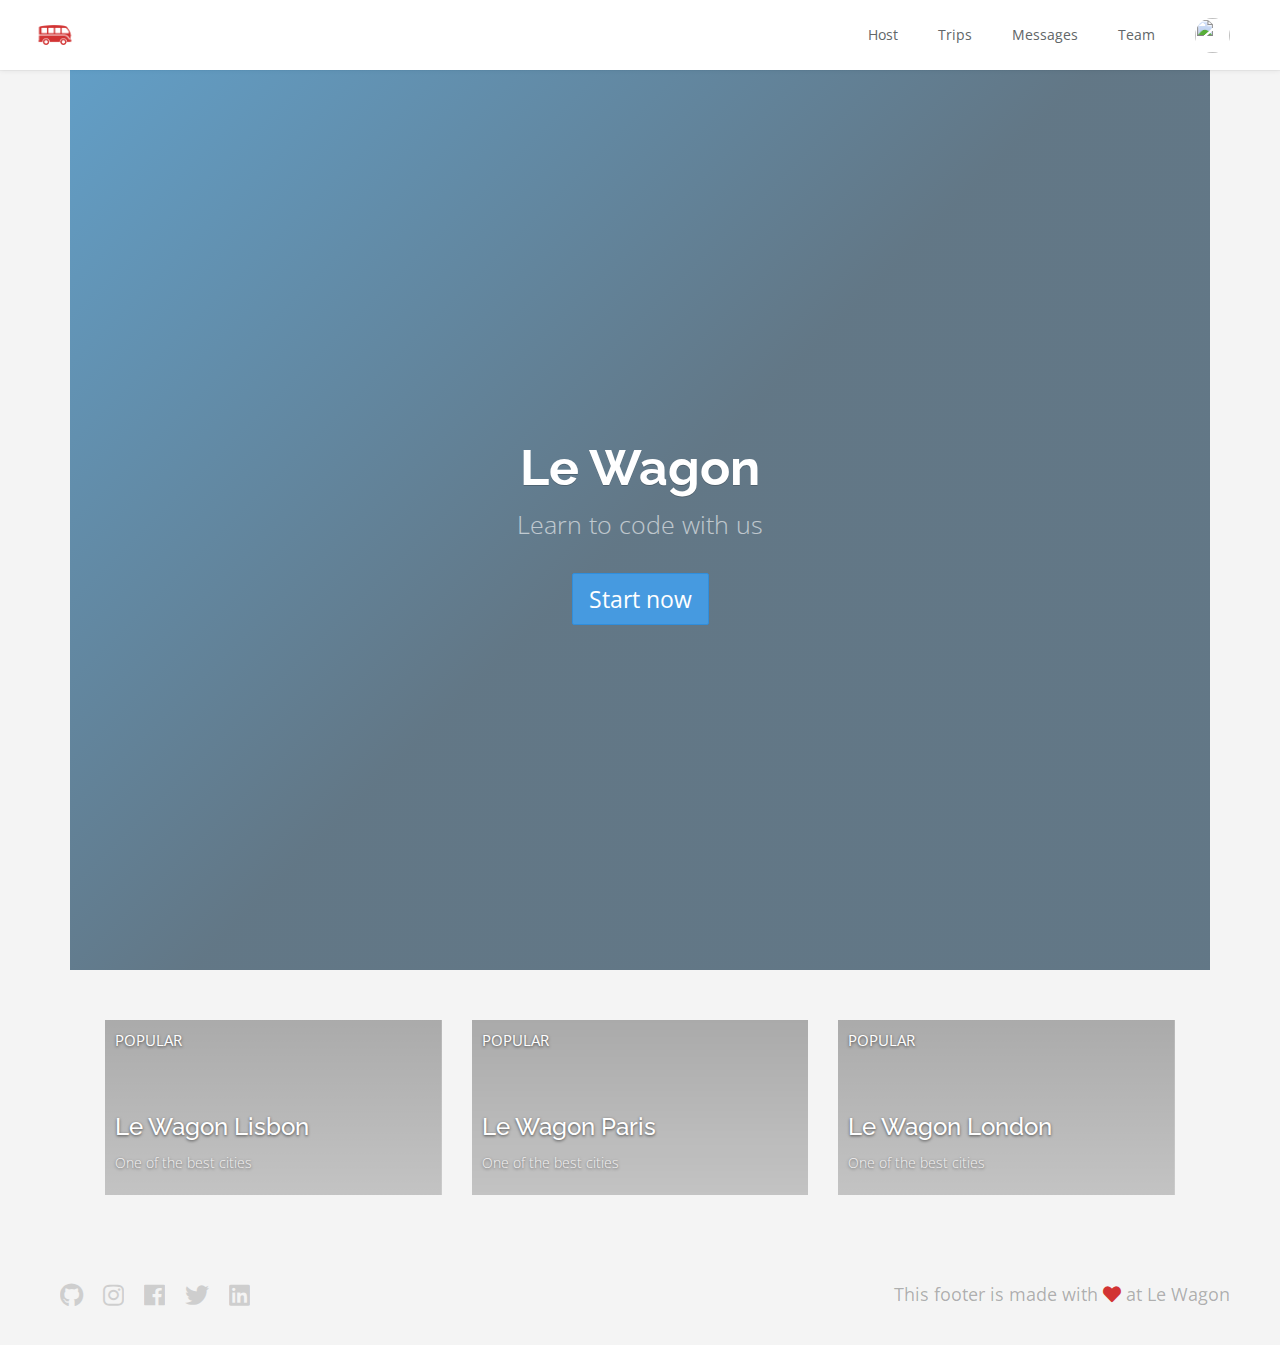
==== commit 78411cbe: "Automated commit at 2018-11-19 15:29:37 UTC by middleman-deploy 2.0.0-alpha" ====
--- a/index.html
+++ b/index.html
@@ -7,7 +7,7 @@
           content="width=device-width, initial-scale=1, shrink-to-fit=no">
     <!-- Use the title from a page's frontmatter if it has one -->
     <title>Le Wagon - Middleman</title>
-    <link href="stylesheets/application-433846a4.css" rel="stylesheet" />
+    <link href="stylesheets/application-e42958e8.css" rel="stylesheet" />
     <script src="javascripts/application-93de88c9.js"></script>
     <link href="images/favicon-f15af148.png" rel="icon" type="image/png" />
   </head>
--- a/stylesheets/application-e42958e8.css
+++ b/stylesheets/application-e42958e8.css
@@ -0,0 +1,8 @@
+@import url("https://fonts.googleapis.com/css?family=Open+Sans:400,300,700|Raleway:400,100,300,700,500");/*!
+ * Bootstrap v3.3.7 (http://getbootstrap.com)
+ * Copyright 2011-2016 Twitter, Inc.
+ * Licensed under MIT (https://github.com/twbs/bootstrap/blob/master/LICENSE)
+ *//*! normalize.css v3.0.3 | MIT License | github.com/necolas/normalize.css */html{font-family:sans-serif;-ms-text-size-adjust:100%;-webkit-text-size-adjust:100%}body{margin:0}article,aside,details,figcaption,figure,footer,header,hgroup,main,menu,nav,section,summary{display:block}audio,canvas,progress,video{display:inline-block;vertical-align:baseline}audio:not([controls]){display:none;height:0}[hidden],template{display:none}a{background-color:transparent}a:active,a:hover{outline:0}abbr[title]{border-bottom:1px dotted}b,strong{font-weight:bold}dfn{font-style:italic}h1{font-size:2em;margin:0.67em 0}mark{background:#ff0;color:#000}small{font-size:80%}sub,sup{font-size:75%;line-height:0;position:relative;vertical-align:baseline}sup{top:-0.5em}sub{bottom:-0.25em}img{border:0}svg:not(:root){overflow:hidden}figure{margin:1em 40px}hr{-webkit-box-sizing:content-box;box-sizing:content-box;height:0}pre{overflow:auto}code,kbd,pre,samp{font-family:monospace, monospace;font-size:1em}button,input,optgroup,select,textarea{color:inherit;font:inherit;margin:0}button{overflow:visible}button,select{text-transform:none}button,html input[type="button"],input[type="reset"],input[type="submit"]{-webkit-appearance:button;cursor:pointer}button[disabled],html input[disabled]{cursor:default}button::-moz-focus-inner,input::-moz-focus-inner{border:0;padding:0}input{line-height:normal}input[type="checkbox"],input[type="radio"]{-webkit-box-sizing:border-box;box-sizing:border-box;padding:0}input[type="number"]::-webkit-inner-spin-button,input[type="number"]::-webkit-outer-spin-button{height:auto}input[type="search"]{-webkit-appearance:textfield;-webkit-box-sizing:content-box;box-sizing:content-box}input[type="search"]::-webkit-search-cancel-button,input[type="search"]::-webkit-search-decoration{-webkit-appearance:none}fieldset{border:1px solid #c0c0c0;margin:0 2px;padding:0.35em 0.625em 0.75em}legend{border:0;padding:0}textarea{overflow:auto}optgroup{font-weight:bold}table{border-collapse:collapse;border-spacing:0}td,th{padding:0}/*! Source: https://github.com/h5bp/html5-boilerplate/blob/master/src/css/main.css */@media print{*,*:before,*:after{background:transparent !important;color:#000 !important;-webkit-box-shadow:none !important;box-shadow:none !important;text-shadow:none !important}a,a:visited{text-decoration:underline}a[href]:after{content:" (" attr(href) ")"}abbr[title]:after{content:" (" attr(title) ")"}a[href^="#"]:after,a[href^="javascript:"]:after{content:""}pre,blockquote{border:1px solid #999;page-break-inside:avoid}thead{display:table-header-group}tr,img{page-break-inside:avoid}img{max-width:100% !important}p,h2,h3{orphans:3;widows:3}h2,h3{page-break-after:avoid}.navbar{display:none}.btn>.caret,.dropup>.btn>.caret{border-top-color:#000 !important}.label{border:1px solid #000}.table{border-collapse:collapse !important}.table td,.table th{background-color:#fff !important}.table-bordered th,.table-bordered td{border:1px solid #ddd !important}}@font-face{font-family:'Glyphicons Halflings';src:url("../assets/bootstrap/glyphicons-halflings-regular-86b6f62b.eot");src:url("../assets/bootstrap/glyphicons-halflings-regular-86b6f62b.eot?#iefix") format("embedded-opentype"),url("../assets/bootstrap/glyphicons-halflings-regular-ca35b697.woff2") format("woff2"),url("../assets/bootstrap/glyphicons-halflings-regular-278e49a8.woff") format("woff"),url("../assets/bootstrap/glyphicons-halflings-regular-44bc1850.ttf") format("truetype"),url("../assets/bootstrap/glyphicons-halflings-regular-de51a849.svg#glyphicons_halflingsregular") format("svg")}.glyphicon{position:relative;top:1px;display:inline-block;font-family:'Glyphicons Halflings';font-style:normal;font-weight:normal;line-height:1;-webkit-font-smoothing:antialiased;-moz-osx-font-smoothing:grayscale}.glyphicon-asterisk:before{content:"\002a"}.glyphicon-plus:before{content:"\002b"}.glyphicon-euro:before,.glyphicon-eur:before{content:"\20ac"}.glyphicon-minus:before{content:"\2212"}.glyphicon-cloud:before{content:"\2601"}.glyphicon-envelope:before{content:"\2709"}.glyphicon-pencil:before{content:"\270f"}.glyphicon-glass:before{content:"\e001"}.glyphicon-music:before{content:"\e002"}.glyphicon-search:before{content:"\e003"}.glyphicon-heart:before{content:"\e005"}.glyphicon-star:before{content:"\e006"}.glyphicon-star-empty:before{content:"\e007"}.glyphicon-user:before{content:"\e008"}.glyphicon-film:before{content:"\e009"}.glyphicon-th-large:before{content:"\e010"}.glyphicon-th:before{content:"\e011"}.glyphicon-th-list:before{content:"\e012"}.glyphicon-ok:before{content:"\e013"}.glyphicon-remove:before{content:"\e014"}.glyphicon-zoom-in:before{content:"\e015"}.glyphicon-zoom-out:before{content:"\e016"}.glyphicon-off:before{content:"\e017"}.glyphicon-signal:before{content:"\e018"}.glyphicon-cog:before{content:"\e019"}.glyphicon-trash:before{content:"\e020"}.glyphicon-home:before{content:"\e021"}.glyphicon-file:before{content:"\e022"}.glyphicon-time:before{content:"\e023"}.glyphicon-road:before{content:"\e024"}.glyphicon-download-alt:before{content:"\e025"}.glyphicon-download:before{content:"\e026"}.glyphicon-upload:before{content:"\e027"}.glyphicon-inbox:before{content:"\e028"}.glyphicon-play-circle:before{content:"\e029"}.glyphicon-repeat:before{content:"\e030"}.glyphicon-refresh:before{content:"\e031"}.glyphicon-list-alt:before{content:"\e032"}.glyphicon-lock:before{content:"\e033"}.glyphicon-flag:before{content:"\e034"}.glyphicon-headphones:before{content:"\e035"}.glyphicon-volume-off:before{content:"\e036"}.glyphicon-volume-down:before{content:"\e037"}.glyphicon-volume-up:before{content:"\e038"}.glyphicon-qrcode:before{content:"\e039"}.glyphicon-barcode:before{content:"\e040"}.glyphicon-tag:before{content:"\e041"}.glyphicon-tags:before{content:"\e042"}.glyphicon-book:before{content:"\e043"}.glyphicon-bookmark:before{content:"\e044"}.glyphicon-print:before{content:"\e045"}.glyphicon-camera:before{content:"\e046"}.glyphicon-font:before{content:"\e047"}.glyphicon-bold:before{content:"\e048"}.glyphicon-italic:before{content:"\e049"}.glyphicon-text-height:before{content:"\e050"}.glyphicon-text-width:before{content:"\e051"}.glyphicon-align-left:before{content:"\e052"}.glyphicon-align-center:before{content:"\e053"}.glyphicon-align-right:before{content:"\e054"}.glyphicon-align-justify:before{content:"\e055"}.glyphicon-list:before{content:"\e056"}.glyphicon-indent-left:before{content:"\e057"}.glyphicon-indent-right:before{content:"\e058"}.glyphicon-facetime-video:before{content:"\e059"}.glyphicon-picture:before{content:"\e060"}.glyphicon-map-marker:before{content:"\e062"}.glyphicon-adjust:before{content:"\e063"}.glyphicon-tint:before{content:"\e064"}.glyphicon-edit:before{content:"\e065"}.glyphicon-share:before{content:"\e066"}.glyphicon-check:before{content:"\e067"}.glyphicon-move:before{content:"\e068"}.glyphicon-step-backward:before{content:"\e069"}.glyphicon-fast-backward:before{content:"\e070"}.glyphicon-backward:before{content:"\e071"}.glyphicon-play:before{content:"\e072"}.glyphicon-pause:before{content:"\e073"}.glyphicon-stop:before{content:"\e074"}.glyphicon-forward:before{content:"\e075"}.glyphicon-fast-forward:before{content:"\e076"}.glyphicon-step-forward:before{content:"\e077"}.glyphicon-eject:before{content:"\e078"}.glyphicon-chevron-left:before{content:"\e079"}.glyphicon-chevron-right:before{content:"\e080"}.glyphicon-plus-sign:before{content:"\e081"}.glyphicon-minus-sign:before{content:"\e082"}.glyphicon-remove-sign:before{content:"\e083"}.glyphicon-ok-sign:before{content:"\e084"}.glyphicon-question-sign:before{content:"\e085"}.glyphicon-info-sign:before{content:"\e086"}.glyphicon-screenshot:before{content:"\e087"}.glyphicon-remove-circle:before{content:"\e088"}.glyphicon-ok-circle:before{content:"\e089"}.glyphicon-ban-circle:before{content:"\e090"}.glyphicon-arrow-left:before{content:"\e091"}.glyphicon-arrow-right:before{content:"\e092"}.glyphicon-arrow-up:before{content:"\e093"}.glyphicon-arrow-down:before{content:"\e094"}.glyphicon-share-alt:before{content:"\e095"}.glyphicon-resize-full:before{content:"\e096"}.glyphicon-resize-small:before{content:"\e097"}.glyphicon-exclamation-sign:before{content:"\e101"}.glyphicon-gift:before{content:"\e102"}.glyphicon-leaf:before{content:"\e103"}.glyphicon-fire:before{content:"\e104"}.glyphicon-eye-open:before{content:"\e105"}.glyphicon-eye-close:before{content:"\e106"}.glyphicon-warning-sign:before{content:"\e107"}.glyphicon-plane:before{content:"\e108"}.glyphicon-calendar:before{content:"\e109"}.glyphicon-random:before{content:"\e110"}.glyphicon-comment:before{content:"\e111"}.glyphicon-magnet:before{content:"\e112"}.glyphicon-chevron-up:before{content:"\e113"}.glyphicon-chevron-down:before{content:"\e114"}.glyphicon-retweet:before{content:"\e115"}.glyphicon-shopping-cart:before{content:"\e116"}.glyphicon-folder-close:before{content:"\e117"}.glyphicon-folder-open:before{content:"\e118"}.glyphicon-resize-vertical:before{content:"\e119"}.glyphicon-resize-horizontal:before{content:"\e120"}.glyphicon-hdd:before{content:"\e121"}.glyphicon-bullhorn:before{content:"\e122"}.glyphicon-bell:before{content:"\e123"}.glyphicon-certificate:before{content:"\e124"}.glyphicon-thumbs-up:before{content:"\e125"}.glyphicon-thumbs-down:before{content:"\e126"}.glyphicon-hand-right:before{content:"\e127"}.glyphicon-hand-left:before{content:"\e128"}.glyphicon-hand-up:before{content:"\e129"}.glyphicon-hand-down:before{content:"\e130"}.glyphicon-circle-arrow-right:before{content:"\e131"}.glyphicon-circle-arrow-left:before{content:"\e132"}.glyphicon-circle-arrow-up:before{content:"\e133"}.glyphicon-circle-arrow-down:before{content:"\e134"}.glyphicon-globe:before{content:"\e135"}.glyphicon-wrench:before{content:"\e136"}.glyphicon-tasks:before{content:"\e137"}.glyphicon-filter:before{content:"\e138"}.glyphicon-briefcase:before{content:"\e139"}.glyphicon-fullscreen:before{content:"\e140"}.glyphicon-dashboard:before{content:"\e141"}.glyphicon-paperclip:before{content:"\e142"}.glyphicon-heart-empty:before{content:"\e143"}.glyphicon-link:before{content:"\e144"}.glyphicon-phone:before{content:"\e145"}.glyphicon-pushpin:before{content:"\e146"}.glyphicon-usd:before{content:"\e148"}.glyphicon-gbp:before{content:"\e149"}.glyphicon-sort:before{content:"\e150"}.glyphicon-sort-by-alphabet:before{content:"\e151"}.glyphicon-sort-by-alphabet-alt:before{content:"\e152"}.glyphicon-sort-by-order:before{content:"\e153"}.glyphicon-sort-by-order-alt:before{content:"\e154"}.glyphicon-sort-by-attributes:before{content:"\e155"}.glyphicon-sort-by-attributes-alt:before{content:"\e156"}.glyphicon-unchecked:before{content:"\e157"}.glyphicon-expand:before{content:"\e158"}.glyphicon-collapse-down:before{content:"\e159"}.glyphicon-collapse-up:before{content:"\e160"}.glyphicon-log-in:before{content:"\e161"}.glyphicon-flash:before{content:"\e162"}.glyphicon-log-out:before{content:"\e163"}.glyphicon-new-window:before{content:"\e164"}.glyphicon-record:before{content:"\e165"}.glyphicon-save:before{content:"\e166"}.glyphicon-open:before{content:"\e167"}.glyphicon-saved:before{content:"\e168"}.glyphicon-import:before{content:"\e169"}.glyphicon-export:before{content:"\e170"}.glyphicon-send:before{content:"\e171"}.glyphicon-floppy-disk:before{content:"\e172"}.glyphicon-floppy-saved:before{content:"\e173"}.glyphicon-floppy-remove:before{content:"\e174"}.glyphicon-floppy-save:before{content:"\e175"}.glyphicon-floppy-open:before{content:"\e176"}.glyphicon-credit-card:before{content:"\e177"}.glyphicon-transfer:before{content:"\e178"}.glyphicon-cutlery:before{content:"\e179"}.glyphicon-header:before{content:"\e180"}.glyphicon-compressed:before{content:"\e181"}.glyphicon-earphone:before{content:"\e182"}.glyphicon-phone-alt:before{content:"\e183"}.glyphicon-tower:before{content:"\e184"}.glyphicon-stats:before{content:"\e185"}.glyphicon-sd-video:before{content:"\e186"}.glyphicon-hd-video:before{content:"\e187"}.glyphicon-subtitles:before{content:"\e188"}.glyphicon-sound-stereo:before{content:"\e189"}.glyphicon-sound-dolby:before{content:"\e190"}.glyphicon-sound-5-1:before{content:"\e191"}.glyphicon-sound-6-1:before{content:"\e192"}.glyphicon-sound-7-1:before{content:"\e193"}.glyphicon-copyright-mark:before{content:"\e194"}.glyphicon-registration-mark:before{content:"\e195"}.glyphicon-cloud-download:before{content:"\e197"}.glyphicon-cloud-upload:before{content:"\e198"}.glyphicon-tree-conifer:before{content:"\e199"}.glyphicon-tree-deciduous:before{content:"\e200"}.glyphicon-cd:before{content:"\e201"}.glyphicon-save-file:before{content:"\e202"}.glyphicon-open-file:before{content:"\e203"}.glyphicon-level-up:before{content:"\e204"}.glyphicon-copy:before{content:"\e205"}.glyphicon-paste:before{content:"\e206"}.glyphicon-alert:before{content:"\e209"}.glyphicon-equalizer:before{content:"\e210"}.glyphicon-king:before{content:"\e211"}.glyphicon-queen:before{content:"\e212"}.glyphicon-pawn:before{content:"\e213"}.glyphicon-bishop:before{content:"\e214"}.glyphicon-knight:before{content:"\e215"}.glyphicon-baby-formula:before{content:"\e216"}.glyphicon-tent:before{content:"\26fa"}.glyphicon-blackboard:before{content:"\e218"}.glyphicon-bed:before{content:"\e219"}.glyphicon-apple:before{content:"\f8ff"}.glyphicon-erase:before{content:"\e221"}.glyphicon-hourglass:before{content:"\231b"}.glyphicon-lamp:before{content:"\e223"}.glyphicon-duplicate:before{content:"\e224"}.glyphicon-piggy-bank:before{content:"\e225"}.glyphicon-scissors:before{content:"\e226"}.glyphicon-bitcoin:before{content:"\e227"}.glyphicon-btc:before{content:"\e227"}.glyphicon-xbt:before{content:"\e227"}.glyphicon-yen:before{content:"\00a5"}.glyphicon-jpy:before{content:"\00a5"}.glyphicon-ruble:before{content:"\20bd"}.glyphicon-rub:before{content:"\20bd"}.glyphicon-scale:before{content:"\e230"}.glyphicon-ice-lolly:before{content:"\e231"}.glyphicon-ice-lolly-tasted:before{content:"\e232"}.glyphicon-education:before{content:"\e233"}.glyphicon-option-horizontal:before{content:"\e234"}.glyphicon-option-vertical:before{content:"\e235"}.glyphicon-menu-hamburger:before{content:"\e236"}.glyphicon-modal-window:before{content:"\e237"}.glyphicon-oil:before{content:"\e238"}.glyphicon-grain:before{content:"\e239"}.glyphicon-sunglasses:before{content:"\e240"}.glyphicon-text-size:before{content:"\e241"}.glyphicon-text-color:before{content:"\e242"}.glyphicon-text-background:before{content:"\e243"}.glyphicon-object-align-top:before{content:"\e244"}.glyphicon-object-align-bottom:before{content:"\e245"}.glyphicon-object-align-horizontal:before{content:"\e246"}.glyphicon-object-align-left:before{content:"\e247"}.glyphicon-object-align-vertical:before{content:"\e248"}.glyphicon-object-align-right:before{content:"\e249"}.glyphicon-triangle-right:before{content:"\e250"}.glyphicon-triangle-left:before{content:"\e251"}.glyphicon-triangle-bottom:before{content:"\e252"}.glyphicon-triangle-top:before{content:"\e253"}.glyphicon-console:before{content:"\e254"}.glyphicon-superscript:before{content:"\e255"}.glyphicon-subscript:before{content:"\e256"}.glyphicon-menu-left:before{content:"\e257"}.glyphicon-menu-right:before{content:"\e258"}.glyphicon-menu-down:before{content:"\e259"}.glyphicon-menu-up:before{content:"\e260"}*{-webkit-box-sizing:border-box;box-sizing:border-box}*:before,*:after{-webkit-box-sizing:border-box;box-sizing:border-box}html{font-size:10px;-webkit-tap-highlight-color:transparent}body{font-family:"Open Sans", "Helvetica", "sans-serif";font-size:18px;line-height:1.42857143;color:#333333;background-color:#F4F4F4}input,button,select,textarea{font-family:inherit;font-size:inherit;line-height:inherit}a{color:#469AE0;text-decoration:none}a:hover,a:focus{color:#1f74ba;text-decoration:underline}a:focus{outline:5px auto -webkit-focus-ring-color;outline-offset:-2px}figure{margin:0}img{vertical-align:middle}.img-responsive{display:block;max-width:100%;height:auto}.img-rounded{border-radius:2px}.img-thumbnail{padding:4px;line-height:1.42857143;background-color:#F4F4F4;border:1px solid #ddd;border-radius:2px;-webkit-transition:all 0.2s ease-in-out;transition:all 0.2s ease-in-out;display:inline-block;max-width:100%;height:auto}.img-circle{border-radius:50%}hr{margin-top:25px;margin-bottom:25px;border:0;border-top:1px solid #eeeeee}.sr-only{position:absolute;width:1px;height:1px;margin:-1px;padding:0;overflow:hidden;clip:rect(0, 0, 0, 0);border:0}.sr-only-focusable:active,.sr-only-focusable:focus{position:static;width:auto;height:auto;margin:0;overflow:visible;clip:auto}[role="button"]{cursor:pointer}h1,h2,h3,h4,h5,h6,.h1,.h2,.h3,.h4,.h5,.h6{font-family:"Raleway", "Helvetica", "sans-serif";font-weight:500;line-height:1.1;color:inherit}h1 small,h1 .small,h2 small,h2 .small,h3 small,h3 .small,h4 small,h4 .small,h5 small,h5 .small,h6 small,h6 .small,.h1 small,.h1 .small,.h2 small,.h2 .small,.h3 small,.h3 .small,.h4 small,.h4 .small,.h5 small,.h5 .small,.h6 small,.h6 .small{font-weight:normal;line-height:1;color:#777777}h1,.h1,h2,.h2,h3,.h3{margin-top:25px;margin-bottom:12.5px}h1 small,h1 .small,.h1 small,.h1 .small,h2 small,h2 .small,.h2 small,.h2 .small,h3 small,h3 .small,.h3 small,.h3 .small{font-size:65%}h4,.h4,h5,.h5,h6,.h6{margin-top:12.5px;margin-bottom:12.5px}h4 small,h4 .small,.h4 small,.h4 .small,h5 small,h5 .small,.h5 small,.h5 .small,h6 small,h6 .small,.h6 small,.h6 .small{font-size:75%}h1,.h1{font-size:46px}h2,.h2{font-size:38px}h3,.h3{font-size:31px}h4,.h4{font-size:23px}h5,.h5{font-size:18px}h6,.h6{font-size:16px}p{margin:0 0 12.5px}.lead{margin-bottom:25px;font-size:20px;font-weight:300;line-height:1.4}@media (min-width: 768px){.lead{font-size:27px}}small,.small{font-size:88%}mark,.mark{background-color:#fcf8e3;padding:.2em}.text-left{text-align:left}.text-right{text-align:right}.text-center{text-align:center}.text-justify{text-align:justify}.text-nowrap{white-space:nowrap}.text-lowercase{text-transform:lowercase}.text-uppercase,.initialism{text-transform:uppercase}.text-capitalize{text-transform:capitalize}.text-muted{color:#777777}.text-primary{color:#469AE0}a.text-primary:hover,a.text-primary:focus{color:#2381d0}.text-success{color:#3c763d}a.text-success:hover,a.text-success:focus{color:#2b542c}.text-info{color:#31708f}a.text-info:hover,a.text-info:focus{color:#245269}.text-warning{color:#8a6d3b}a.text-warning:hover,a.text-warning:focus{color:#66512c}.text-danger{color:#a94442}a.text-danger:hover,a.text-danger:focus{color:#843534}.bg-primary{color:#fff}.bg-primary{background-color:#469AE0}a.bg-primary:hover,a.bg-primary:focus{background-color:#2381d0}.bg-success{background-color:#dff0d8}a.bg-success:hover,a.bg-success:focus{background-color:#c1e2b3}.bg-info{background-color:#d9edf7}a.bg-info:hover,a.bg-info:focus{background-color:#afd9ee}.bg-warning{background-color:#fcf8e3}a.bg-warning:hover,a.bg-warning:focus{background-color:#f7ecb5}.bg-danger{background-color:#f2dede}a.bg-danger:hover,a.bg-danger:focus{background-color:#e4b9b9}.page-header{padding-bottom:11.5px;margin:50px 0 25px;border-bottom:1px solid #eeeeee}ul,ol{margin-top:0;margin-bottom:12.5px}ul ul,ul ol,ol ul,ol ol{margin-bottom:0}.list-unstyled{padding-left:0;list-style:none}.list-inline{padding-left:0;list-style:none;margin-left:-5px}.list-inline>li{display:inline-block;padding-left:5px;padding-right:5px}dl{margin-top:0;margin-bottom:25px}dt,dd{line-height:1.42857143}dt{font-weight:bold}dd{margin-left:0}.dl-horizontal dd:before,.dl-horizontal dd:after{content:" ";display:table}.dl-horizontal dd:after{clear:both}@media (min-width: 768px){.dl-horizontal dt{float:left;width:160px;clear:left;text-align:right;overflow:hidden;text-overflow:ellipsis;white-space:nowrap}.dl-horizontal dd{margin-left:180px}}abbr[title],abbr[data-original-title]{cursor:help;border-bottom:1px dotted #777777}.initialism{font-size:90%}blockquote{padding:12.5px 25px;margin:0 0 25px;font-size:22.5px;border-left:5px solid #eeeeee}blockquote p:last-child,blockquote ul:last-child,blockquote ol:last-child{margin-bottom:0}blockquote footer,blockquote small,blockquote .small{display:block;font-size:80%;line-height:1.42857143;color:#777777}blockquote footer:before,blockquote small:before,blockquote .small:before{content:'\2014 \00A0'}.blockquote-reverse,blockquote.pull-right{padding-right:15px;padding-left:0;border-right:5px solid #eeeeee;border-left:0;text-align:right}.blockquote-reverse footer:before,.blockquote-reverse small:before,.blockquote-reverse .small:before,blockquote.pull-right footer:before,blockquote.pull-right small:before,blockquote.pull-right .small:before{content:''}.blockquote-reverse footer:after,.blockquote-reverse small:after,.blockquote-reverse .small:after,blockquote.pull-right footer:after,blockquote.pull-right small:after,blockquote.pull-right .small:after{content:'\00A0 \2014'}address{margin-bottom:25px;font-style:normal;line-height:1.42857143}code,kbd,pre,samp{font-family:Menlo, Monaco, Consolas, "Courier New", monospace}code{padding:2px 4px;font-size:90%;color:#c7254e;background-color:#f9f2f4;border-radius:2px}kbd{padding:2px 4px;font-size:90%;color:#fff;background-color:#333;border-radius:2px;-webkit-box-shadow:inset 0 -1px 0 rgba(0,0,0,0.25);box-shadow:inset 0 -1px 0 rgba(0,0,0,0.25)}kbd kbd{padding:0;font-size:100%;font-weight:bold;-webkit-box-shadow:none;box-shadow:none}pre{display:block;padding:12px;margin:0 0 12.5px;font-size:17px;line-height:1.42857143;word-break:break-all;word-wrap:break-word;color:#333333;background-color:#f5f5f5;border:1px solid #ccc;border-radius:2px}pre code{padding:0;font-size:inherit;color:inherit;white-space:pre-wrap;background-color:transparent;border-radius:0}.pre-scrollable{max-height:340px;overflow-y:scroll}.container{margin-right:auto;margin-left:auto;padding-left:15px;padding-right:15px}.container:before,.container:after{content:" ";display:table}.container:after{clear:both}@media (min-width: 768px){.container{width:750px}}@media (min-width: 992px){.container{width:970px}}@media (min-width: 1200px){.container{width:1170px}}.container-fluid{margin-right:auto;margin-left:auto;padding-left:15px;padding-right:15px}.container-fluid:before,.container-fluid:after{content:" ";display:table}.container-fluid:after{clear:both}.row{margin-left:-15px;margin-right:-15px}.row:before,.row:after{content:" ";display:table}.row:after{clear:both}.col-xs-1,.col-sm-1,.col-md-1,.col-lg-1,.col-xs-2,.col-sm-2,.col-md-2,.col-lg-2,.col-xs-3,.col-sm-3,.col-md-3,.col-lg-3,.col-xs-4,.col-sm-4,.col-md-4,.col-lg-4,.col-xs-5,.col-sm-5,.col-md-5,.col-lg-5,.col-xs-6,.col-sm-6,.col-md-6,.col-lg-6,.col-xs-7,.col-sm-7,.col-md-7,.col-lg-7,.col-xs-8,.col-sm-8,.col-md-8,.col-lg-8,.col-xs-9,.col-sm-9,.col-md-9,.col-lg-9,.col-xs-10,.col-sm-10,.col-md-10,.col-lg-10,.col-xs-11,.col-sm-11,.col-md-11,.col-lg-11,.col-xs-12,.col-sm-12,.col-md-12,.col-lg-12{position:relative;min-height:1px;padding-left:15px;padding-right:15px}.col-xs-1,.col-xs-2,.col-xs-3,.col-xs-4,.col-xs-5,.col-xs-6,.col-xs-7,.col-xs-8,.col-xs-9,.col-xs-10,.col-xs-11,.col-xs-12{float:left}.col-xs-1{width:8.33333333%}.col-xs-2{width:16.66666667%}.col-xs-3{width:25%}.col-xs-4{width:33.33333333%}.col-xs-5{width:41.66666667%}.col-xs-6{width:50%}.col-xs-7{width:58.33333333%}.col-xs-8{width:66.66666667%}.col-xs-9{width:75%}.col-xs-10{width:83.33333333%}.col-xs-11{width:91.66666667%}.col-xs-12{width:100%}.col-xs-pull-0{right:auto}.col-xs-pull-1{right:8.33333333%}.col-xs-pull-2{right:16.66666667%}.col-xs-pull-3{right:25%}.col-xs-pull-4{right:33.33333333%}.col-xs-pull-5{right:41.66666667%}.col-xs-pull-6{right:50%}.col-xs-pull-7{right:58.33333333%}.col-xs-pull-8{right:66.66666667%}.col-xs-pull-9{right:75%}.col-xs-pull-10{right:83.33333333%}.col-xs-pull-11{right:91.66666667%}.col-xs-pull-12{right:100%}.col-xs-push-0{left:auto}.col-xs-push-1{left:8.33333333%}.col-xs-push-2{left:16.66666667%}.col-xs-push-3{left:25%}.col-xs-push-4{left:33.33333333%}.col-xs-push-5{left:41.66666667%}.col-xs-push-6{left:50%}.col-xs-push-7{left:58.33333333%}.col-xs-push-8{left:66.66666667%}.col-xs-push-9{left:75%}.col-xs-push-10{left:83.33333333%}.col-xs-push-11{left:91.66666667%}.col-xs-push-12{left:100%}.col-xs-offset-0{margin-left:0%}.col-xs-offset-1{margin-left:8.33333333%}.col-xs-offset-2{margin-left:16.66666667%}.col-xs-offset-3{margin-left:25%}.col-xs-offset-4{margin-left:33.33333333%}.col-xs-offset-5{margin-left:41.66666667%}.col-xs-offset-6{margin-left:50%}.col-xs-offset-7{margin-left:58.33333333%}.col-xs-offset-8{margin-left:66.66666667%}.col-xs-offset-9{margin-left:75%}.col-xs-offset-10{margin-left:83.33333333%}.col-xs-offset-11{margin-left:91.66666667%}.col-xs-offset-12{margin-left:100%}@media (min-width: 768px){.col-sm-1,.col-sm-2,.col-sm-3,.col-sm-4,.col-sm-5,.col-sm-6,.col-sm-7,.col-sm-8,.col-sm-9,.col-sm-10,.col-sm-11,.col-sm-12{float:left}.col-sm-1{width:8.33333333%}.col-sm-2{width:16.66666667%}.col-sm-3{width:25%}.col-sm-4{width:33.33333333%}.col-sm-5{width:41.66666667%}.col-sm-6{width:50%}.col-sm-7{width:58.33333333%}.col-sm-8{width:66.66666667%}.col-sm-9{width:75%}.col-sm-10{width:83.33333333%}.col-sm-11{width:91.66666667%}.col-sm-12{width:100%}.col-sm-pull-0{right:auto}.col-sm-pull-1{right:8.33333333%}.col-sm-pull-2{right:16.66666667%}.col-sm-pull-3{right:25%}.col-sm-pull-4{right:33.33333333%}.col-sm-pull-5{right:41.66666667%}.col-sm-pull-6{right:50%}.col-sm-pull-7{right:58.33333333%}.col-sm-pull-8{right:66.66666667%}.col-sm-pull-9{right:75%}.col-sm-pull-10{right:83.33333333%}.col-sm-pull-11{right:91.66666667%}.col-sm-pull-12{right:100%}.col-sm-push-0{left:auto}.col-sm-push-1{left:8.33333333%}.col-sm-push-2{left:16.66666667%}.col-sm-push-3{left:25%}.col-sm-push-4{left:33.33333333%}.col-sm-push-5{left:41.66666667%}.col-sm-push-6{left:50%}.col-sm-push-7{left:58.33333333%}.col-sm-push-8{left:66.66666667%}.col-sm-push-9{left:75%}.col-sm-push-10{left:83.33333333%}.col-sm-push-11{left:91.66666667%}.col-sm-push-12{left:100%}.col-sm-offset-0{margin-left:0%}.col-sm-offset-1{margin-left:8.33333333%}.col-sm-offset-2{margin-left:16.66666667%}.col-sm-offset-3{margin-left:25%}.col-sm-offset-4{margin-left:33.33333333%}.col-sm-offset-5{margin-left:41.66666667%}.col-sm-offset-6{margin-left:50%}.col-sm-offset-7{margin-left:58.33333333%}.col-sm-offset-8{margin-left:66.66666667%}.col-sm-offset-9{margin-left:75%}.col-sm-offset-10{margin-left:83.33333333%}.col-sm-offset-11{margin-left:91.66666667%}.col-sm-offset-12{margin-left:100%}}@media (min-width: 992px){.col-md-1,.col-md-2,.col-md-3,.col-md-4,.col-md-5,.col-md-6,.col-md-7,.col-md-8,.col-md-9,.col-md-10,.col-md-11,.col-md-12{float:left}.col-md-1{width:8.33333333%}.col-md-2{width:16.66666667%}.col-md-3{width:25%}.col-md-4{width:33.33333333%}.col-md-5{width:41.66666667%}.col-md-6{width:50%}.col-md-7{width:58.33333333%}.col-md-8{width:66.66666667%}.col-md-9{width:75%}.col-md-10{width:83.33333333%}.col-md-11{width:91.66666667%}.col-md-12{width:100%}.col-md-pull-0{right:auto}.col-md-pull-1{right:8.33333333%}.col-md-pull-2{right:16.66666667%}.col-md-pull-3{right:25%}.col-md-pull-4{right:33.33333333%}.col-md-pull-5{right:41.66666667%}.col-md-pull-6{right:50%}.col-md-pull-7{right:58.33333333%}.col-md-pull-8{right:66.66666667%}.col-md-pull-9{right:75%}.col-md-pull-10{right:83.33333333%}.col-md-pull-11{right:91.66666667%}.col-md-pull-12{right:100%}.col-md-push-0{left:auto}.col-md-push-1{left:8.33333333%}.col-md-push-2{left:16.66666667%}.col-md-push-3{left:25%}.col-md-push-4{left:33.33333333%}.col-md-push-5{left:41.66666667%}.col-md-push-6{left:50%}.col-md-push-7{left:58.33333333%}.col-md-push-8{left:66.66666667%}.col-md-push-9{left:75%}.col-md-push-10{left:83.33333333%}.col-md-push-11{left:91.66666667%}.col-md-push-12{left:100%}.col-md-offset-0{margin-left:0%}.col-md-offset-1{margin-left:8.33333333%}.col-md-offset-2{margin-left:16.66666667%}.col-md-offset-3{margin-left:25%}.col-md-offset-4{margin-left:33.33333333%}.col-md-offset-5{margin-left:41.66666667%}.col-md-offset-6{margin-left:50%}.col-md-offset-7{margin-left:58.33333333%}.col-md-offset-8{margin-left:66.66666667%}.col-md-offset-9{margin-left:75%}.col-md-offset-10{margin-left:83.33333333%}.col-md-offset-11{margin-left:91.66666667%}.col-md-offset-12{margin-left:100%}}@media (min-width: 1200px){.col-lg-1,.col-lg-2,.col-lg-3,.col-lg-4,.col-lg-5,.col-lg-6,.col-lg-7,.col-lg-8,.col-lg-9,.col-lg-10,.col-lg-11,.col-lg-12{float:left}.col-lg-1{width:8.33333333%}.col-lg-2{width:16.66666667%}.col-lg-3{width:25%}.col-lg-4{width:33.33333333%}.col-lg-5{width:41.66666667%}.col-lg-6{width:50%}.col-lg-7{width:58.33333333%}.col-lg-8{width:66.66666667%}.col-lg-9{width:75%}.col-lg-10{width:83.33333333%}.col-lg-11{width:91.66666667%}.col-lg-12{width:100%}.col-lg-pull-0{right:auto}.col-lg-pull-1{right:8.33333333%}.col-lg-pull-2{right:16.66666667%}.col-lg-pull-3{right:25%}.col-lg-pull-4{right:33.33333333%}.col-lg-pull-5{right:41.66666667%}.col-lg-pull-6{right:50%}.col-lg-pull-7{right:58.33333333%}.col-lg-pull-8{right:66.66666667%}.col-lg-pull-9{right:75%}.col-lg-pull-10{right:83.33333333%}.col-lg-pull-11{right:91.66666667%}.col-lg-pull-12{right:100%}.col-lg-push-0{left:auto}.col-lg-push-1{left:8.33333333%}.col-lg-push-2{left:16.66666667%}.col-lg-push-3{left:25%}.col-lg-push-4{left:33.33333333%}.col-lg-push-5{left:41.66666667%}.col-lg-push-6{left:50%}.col-lg-push-7{left:58.33333333%}.col-lg-push-8{left:66.66666667%}.col-lg-push-9{left:75%}.col-lg-push-10{left:83.33333333%}.col-lg-push-11{left:91.66666667%}.col-lg-push-12{left:100%}.col-lg-offset-0{margin-left:0%}.col-lg-offset-1{margin-left:8.33333333%}.col-lg-offset-2{margin-left:16.66666667%}.col-lg-offset-3{margin-left:25%}.col-lg-offset-4{margin-left:33.33333333%}.col-lg-offset-5{margin-left:41.66666667%}.col-lg-offset-6{margin-left:50%}.col-lg-offset-7{margin-left:58.33333333%}.col-lg-offset-8{margin-left:66.66666667%}.col-lg-offset-9{margin-left:75%}.col-lg-offset-10{margin-left:83.33333333%}.col-lg-offset-11{margin-left:91.66666667%}.col-lg-offset-12{margin-left:100%}}table{background-color:transparent}caption{padding-top:8px;padding-bottom:8px;color:#777777;text-align:left}th{text-align:left}.table{width:100%;max-width:100%;margin-bottom:25px}.table>thead>tr>th,.table>thead>tr>td,.table>tbody>tr>th,.table>tbody>tr>td,.table>tfoot>tr>th,.table>tfoot>tr>td{padding:8px;line-height:1.42857143;vertical-align:top;border-top:1px solid #ddd}.table>thead>tr>th{vertical-align:bottom;border-bottom:2px solid #ddd}.table>caption+thead>tr:first-child>th,.table>caption+thead>tr:first-child>td,.table>colgroup+thead>tr:first-child>th,.table>colgroup+thead>tr:first-child>td,.table>thead:first-child>tr:first-child>th,.table>thead:first-child>tr:first-child>td{border-top:0}.table>tbody+tbody{border-top:2px solid #ddd}.table .table{background-color:#F4F4F4}.table-condensed>thead>tr>th,.table-condensed>thead>tr>td,.table-condensed>tbody>tr>th,.table-condensed>tbody>tr>td,.table-condensed>tfoot>tr>th,.table-condensed>tfoot>tr>td{padding:5px}.table-bordered{border:1px solid #ddd}.table-bordered>thead>tr>th,.table-bordered>thead>tr>td,.table-bordered>tbody>tr>th,.table-bordered>tbody>tr>td,.table-bordered>tfoot>tr>th,.table-bordered>tfoot>tr>td{border:1px solid #ddd}.table-bordered>thead>tr>th,.table-bordered>thead>tr>td{border-bottom-width:2px}.table-striped>tbody>tr:nth-of-type(odd){background-color:#f9f9f9}.table-hover>tbody>tr:hover{background-color:#f5f5f5}table col[class*="col-"]{position:static;float:none;display:table-column}table td[class*="col-"],table th[class*="col-"]{position:static;float:none;display:table-cell}.table>thead>tr>td.active,.table>thead>tr>th.active,.table>thead>tr.active>td,.table>thead>tr.active>th,.table>tbody>tr>td.active,.table>tbody>tr>th.active,.table>tbody>tr.active>td,.table>tbody>tr.active>th,.table>tfoot>tr>td.active,.table>tfoot>tr>th.active,.table>tfoot>tr.active>td,.table>tfoot>tr.active>th{background-color:#f5f5f5}.table-hover>tbody>tr>td.active:hover,.table-hover>tbody>tr>th.active:hover,.table-hover>tbody>tr.active:hover>td,.table-hover>tbody>tr:hover>.active,.table-hover>tbody>tr.active:hover>th{background-color:#e8e8e8}.table>thead>tr>td.success,.table>thead>tr>th.success,.table>thead>tr.success>td,.table>thead>tr.success>th,.table>tbody>tr>td.success,.table>tbody>tr>th.success,.table>tbody>tr.success>td,.table>tbody>tr.success>th,.table>tfoot>tr>td.success,.table>tfoot>tr>th.success,.table>tfoot>tr.success>td,.table>tfoot>tr.success>th{background-color:#dff0d8}.table-hover>tbody>tr>td.success:hover,.table-hover>tbody>tr>th.success:hover,.table-hover>tbody>tr.success:hover>td,.table-hover>tbody>tr:hover>.success,.table-hover>tbody>tr.success:hover>th{background-color:#d0e9c6}.table>thead>tr>td.info,.table>thead>tr>th.info,.table>thead>tr.info>td,.table>thead>tr.info>th,.table>tbody>tr>td.info,.table>tbody>tr>th.info,.table>tbody>tr.info>td,.table>tbody>tr.info>th,.table>tfoot>tr>td.info,.table>tfoot>tr>th.info,.table>tfoot>tr.info>td,.table>tfoot>tr.info>th{background-color:#d9edf7}.table-hover>tbody>tr>td.info:hover,.table-hover>tbody>tr>th.info:hover,.table-hover>tbody>tr.info:hover>td,.table-hover>tbody>tr:hover>.info,.table-hover>tbody>tr.info:hover>th{background-color:#c4e3f3}.table>thead>tr>td.warning,.table>thead>tr>th.warning,.table>thead>tr.warning>td,.table>thead>tr.warning>th,.table>tbody>tr>td.warning,.table>tbody>tr>th.warning,.table>tbody>tr.warning>td,.table>tbody>tr.warning>th,.table>tfoot>tr>td.warning,.table>tfoot>tr>th.warning,.table>tfoot>tr.warning>td,.table>tfoot>tr.warning>th{background-color:#fcf8e3}.table-hover>tbody>tr>td.warning:hover,.table-hover>tbody>tr>th.warning:hover,.table-hover>tbody>tr.warning:hover>td,.table-hover>tbody>tr:hover>.warning,.table-hover>tbody>tr.warning:hover>th{background-color:#faf2cc}.table>thead>tr>td.danger,.table>thead>tr>th.danger,.table>thead>tr.danger>td,.table>thead>tr.danger>th,.table>tbody>tr>td.danger,.table>tbody>tr>th.danger,.table>tbody>tr.danger>td,.table>tbody>tr.danger>th,.table>tfoot>tr>td.danger,.table>tfoot>tr>th.danger,.table>tfoot>tr.danger>td,.table>tfoot>tr.danger>th{background-color:#f2dede}.table-hover>tbody>tr>td.danger:hover,.table-hover>tbody>tr>th.danger:hover,.table-hover>tbody>tr.danger:hover>td,.table-hover>tbody>tr:hover>.danger,.table-hover>tbody>tr.danger:hover>th{background-color:#ebcccc}.table-responsive{overflow-x:auto;min-height:0.01%}@media screen and (max-width: 767px){.table-responsive{width:100%;margin-bottom:18.75px;overflow-y:hidden;-ms-overflow-style:-ms-autohiding-scrollbar;border:1px solid #ddd}.table-responsive>.table{margin-bottom:0}.table-responsive>.table>thead>tr>th,.table-responsive>.table>thead>tr>td,.table-responsive>.table>tbody>tr>th,.table-responsive>.table>tbody>tr>td,.table-responsive>.table>tfoot>tr>th,.table-responsive>.table>tfoot>tr>td{white-space:nowrap}.table-responsive>.table-bordered{border:0}.table-responsive>.table-bordered>thead>tr>th:first-child,.table-responsive>.table-bordered>thead>tr>td:first-child,.table-responsive>.table-bordered>tbody>tr>th:first-child,.table-responsive>.table-bordered>tbody>tr>td:first-child,.table-responsive>.table-bordered>tfoot>tr>th:first-child,.table-responsive>.table-bordered>tfoot>tr>td:first-child{border-left:0}.table-responsive>.table-bordered>thead>tr>th:last-child,.table-responsive>.table-bordered>thead>tr>td:last-child,.table-responsive>.table-bordered>tbody>tr>th:last-child,.table-responsive>.table-bordered>tbody>tr>td:last-child,.table-responsive>.table-bordered>tfoot>tr>th:last-child,.table-responsive>.table-bordered>tfoot>tr>td:last-child{border-right:0}.table-responsive>.table-bordered>tbody>tr:last-child>th,.table-responsive>.table-bordered>tbody>tr:last-child>td,.table-responsive>.table-bordered>tfoot>tr:last-child>th,.table-responsive>.table-bordered>tfoot>tr:last-child>td{border-bottom:0}}fieldset{padding:0;margin:0;border:0;min-width:0}legend{display:block;width:100%;padding:0;margin-bottom:25px;font-size:27px;line-height:inherit;color:#333333;border:0;border-bottom:1px solid #e5e5e5}label{display:inline-block;max-width:100%;margin-bottom:5px;font-weight:bold}input[type="search"]{-webkit-box-sizing:border-box;box-sizing:border-box}input[type="radio"],input[type="checkbox"]{margin:4px 0 0;margin-top:1px \9;line-height:normal}input[type="file"]{display:block}input[type="range"]{display:block;width:100%}select[multiple],select[size]{height:auto}input[type="file"]:focus,input[type="radio"]:focus,input[type="checkbox"]:focus{outline:5px auto -webkit-focus-ring-color;outline-offset:-2px}output{display:block;padding-top:7px;font-size:18px;line-height:1.42857143;color:#000000}.form-control{display:block;width:100%;height:39px;padding:6px 12px;font-size:18px;line-height:1.42857143;color:#000000;background-color:#fff;background-image:none;border:1px solid #ccc;border-radius:2px;-webkit-box-shadow:inset 0 1px 1px rgba(0,0,0,0.075);box-shadow:inset 0 1px 1px rgba(0,0,0,0.075);-webkit-transition:border-color ease-in-out 0.15s, box-shadow ease-in-out 0.15s;-webkit-transition:border-color ease-in-out 0.15s, -webkit-box-shadow ease-in-out 0.15s;transition:border-color ease-in-out 0.15s, -webkit-box-shadow ease-in-out 0.15s;transition:border-color ease-in-out 0.15s, box-shadow ease-in-out 0.15s;transition:border-color ease-in-out 0.15s, box-shadow ease-in-out 0.15s, -webkit-box-shadow ease-in-out 0.15s}.form-control:focus{border-color:#66afe9;outline:0;-webkit-box-shadow:inset 0 1px 1px rgba(0,0,0,0.075),0 0 8px rgba(102,175,233,0.6);box-shadow:inset 0 1px 1px rgba(0,0,0,0.075),0 0 8px rgba(102,175,233,0.6)}.form-control::-moz-placeholder{color:#999;opacity:1}.form-control:-ms-input-placeholder{color:#999}.form-control::-webkit-input-placeholder{color:#999}.form-control::-ms-expand{border:0;background-color:transparent}.form-control[disabled],.form-control[readonly],fieldset[disabled] .form-control{background-color:#eeeeee;opacity:1}.form-control[disabled],fieldset[disabled] .form-control{cursor:not-allowed}textarea.form-control{height:auto}input[type="search"]{-webkit-appearance:none}@media screen and (-webkit-min-device-pixel-ratio: 0){input[type="date"].form-control,input[type="time"].form-control,input[type="datetime-local"].form-control,input[type="month"].form-control{line-height:39px}input[type="date"].input-sm,.input-group-sm>input[type="date"].form-control,.input-group-sm>input[type="date"].input-group-addon,.input-group-sm>.input-group-btn>input[type="date"].btn,.input-group-sm input[type="date"],input[type="time"].input-sm,.input-group-sm>input[type="time"].form-control,.input-group-sm>input[type="time"].input-group-addon,.input-group-sm>.input-group-btn>input[type="time"].btn,.input-group-sm input[type="time"],input[type="datetime-local"].input-sm,.input-group-sm>input[type="datetime-local"].form-control,.input-group-sm>input[type="datetime-local"].input-group-addon,.input-group-sm>.input-group-btn>input[type="datetime-local"].btn,.input-group-sm input[type="datetime-local"],input[type="month"].input-sm,.input-group-sm>input[type="month"].form-control,.input-group-sm>input[type="month"].input-group-addon,.input-group-sm>.input-group-btn>input[type="month"].btn,.input-group-sm input[type="month"]{line-height:36px}input[type="date"].input-lg,.input-group-lg>input[type="date"].form-control,.input-group-lg>input[type="date"].input-group-addon,.input-group-lg>.input-group-btn>input[type="date"].btn,.input-group-lg input[type="date"],input[type="time"].input-lg,.input-group-lg>input[type="time"].form-control,.input-group-lg>input[type="time"].input-group-addon,.input-group-lg>.input-group-btn>input[type="time"].btn,.input-group-lg input[type="time"],input[type="datetime-local"].input-lg,.input-group-lg>input[type="datetime-local"].form-control,.input-group-lg>input[type="datetime-local"].input-group-addon,.input-group-lg>.input-group-btn>input[type="datetime-local"].btn,.input-group-lg input[type="datetime-local"],input[type="month"].input-lg,.input-group-lg>input[type="month"].form-control,.input-group-lg>input[type="month"].input-group-addon,.input-group-lg>.input-group-btn>input[type="month"].btn,.input-group-lg input[type="month"]{line-height:53px}}.form-group{margin-bottom:15px}.radio,.checkbox{position:relative;display:block;margin-top:10px;margin-bottom:10px}.radio label,.checkbox label{min-height:25px;padding-left:20px;margin-bottom:0;font-weight:normal;cursor:pointer}.radio input[type="radio"],.radio-inline input[type="radio"],.checkbox input[type="checkbox"],.checkbox-inline input[type="checkbox"]{position:absolute;margin-left:-20px;margin-top:4px \9}.radio+.radio,.checkbox+.checkbox{margin-top:-5px}.radio-inline,.checkbox-inline{position:relative;display:inline-block;padding-left:20px;margin-bottom:0;vertical-align:middle;font-weight:normal;cursor:pointer}.radio-inline+.radio-inline,.checkbox-inline+.checkbox-inline{margin-top:0;margin-left:10px}input[type="radio"][disabled],input[type="radio"].disabled,fieldset[disabled] input[type="radio"],input[type="checkbox"][disabled],input[type="checkbox"].disabled,fieldset[disabled] input[type="checkbox"]{cursor:not-allowed}.radio-inline.disabled,fieldset[disabled] .radio-inline,.checkbox-inline.disabled,fieldset[disabled] .checkbox-inline{cursor:not-allowed}.radio.disabled label,fieldset[disabled] .radio label,.checkbox.disabled label,fieldset[disabled] .checkbox label{cursor:not-allowed}.form-control-static{padding-top:7px;padding-bottom:7px;margin-bottom:0;min-height:43px}.form-control-static.input-lg,.input-group-lg>.form-control-static.form-control,.input-group-lg>.form-control-static.input-group-addon,.input-group-lg>.input-group-btn>.form-control-static.btn,.form-control-static.input-sm,.input-group-sm>.form-control-static.form-control,.input-group-sm>.form-control-static.input-group-addon,.input-group-sm>.input-group-btn>.form-control-static.btn{padding-left:0;padding-right:0}.input-sm,.input-group-sm>.form-control,.input-group-sm>.input-group-addon,.input-group-sm>.input-group-btn>.btn{height:36px;padding:5px 10px;font-size:16px;line-height:1.5;border-radius:2px}select.input-sm,.input-group-sm>select.form-control,.input-group-sm>select.input-group-addon,.input-group-sm>.input-group-btn>select.btn{height:36px;line-height:36px}textarea.input-sm,.input-group-sm>textarea.form-control,.input-group-sm>textarea.input-group-addon,.input-group-sm>.input-group-btn>textarea.btn,select[multiple].input-sm,.input-group-sm>select[multiple].form-control,.input-group-sm>select[multiple].input-group-addon,.input-group-sm>.input-group-btn>select[multiple].btn{height:auto}.form-group-sm .form-control{height:36px;padding:5px 10px;font-size:16px;line-height:1.5;border-radius:2px}.form-group-sm select.form-control{height:36px;line-height:36px}.form-group-sm textarea.form-control,.form-group-sm select[multiple].form-control{height:auto}.form-group-sm .form-control-static{height:36px;min-height:41px;padding:6px 10px;font-size:16px;line-height:1.5}.input-lg,.input-group-lg>.form-control,.input-group-lg>.input-group-addon,.input-group-lg>.input-group-btn>.btn{height:53px;padding:10px 16px;font-size:23px;line-height:1.3333333;border-radius:2px}select.input-lg,.input-group-lg>select.form-control,.input-group-lg>select.input-group-addon,.input-group-lg>.input-group-btn>select.btn{height:53px;line-height:53px}textarea.input-lg,.input-group-lg>textarea.form-control,.input-group-lg>textarea.input-group-addon,.input-group-lg>.input-group-btn>textarea.btn,select[multiple].input-lg,.input-group-lg>select[multiple].form-control,.input-group-lg>select[multiple].input-group-addon,.input-group-lg>.input-group-btn>select[multiple].btn{height:auto}.form-group-lg .form-control{height:53px;padding:10px 16px;font-size:23px;line-height:1.3333333;border-radius:2px}.form-group-lg select.form-control{height:53px;line-height:53px}.form-group-lg textarea.form-control,.form-group-lg select[multiple].form-control{height:auto}.form-group-lg .form-control-static{height:53px;min-height:48px;padding:11px 16px;font-size:23px;line-height:1.3333333}.has-feedback{position:relative}.has-feedback .form-control{padding-right:48.75px}.form-control-feedback{position:absolute;top:0;right:0;z-index:2;display:block;width:39px;height:39px;line-height:39px;text-align:center;pointer-events:none}.input-lg+.form-control-feedback,.input-group-lg>.form-control+.form-control-feedback,.input-group-lg>.input-group-addon+.form-control-feedback,.input-group-lg>.input-group-btn>.btn+.form-control-feedback,.input-group-lg+.form-control-feedback,.form-group-lg .form-control+.form-control-feedback{width:53px;height:53px;line-height:53px}.input-sm+.form-control-feedback,.input-group-sm>.form-control+.form-control-feedback,.input-group-sm>.input-group-addon+.form-control-feedback,.input-group-sm>.input-group-btn>.btn+.form-control-feedback,.input-group-sm+.form-control-feedback,.form-group-sm .form-control+.form-control-feedback{width:36px;height:36px;line-height:36px}.has-success .help-block,.has-success .control-label,.has-success .radio,.has-success .checkbox,.has-success .radio-inline,.has-success .checkbox-inline,.has-success.radio label,.has-success.checkbox label,.has-success.radio-inline label,.has-success.checkbox-inline label{color:#3c763d}.has-success .form-control{border-color:#3c763d;-webkit-box-shadow:inset 0 1px 1px rgba(0,0,0,0.075);box-shadow:inset 0 1px 1px rgba(0,0,0,0.075)}.has-success .form-control:focus{border-color:#2b542c;-webkit-box-shadow:inset 0 1px 1px rgba(0,0,0,0.075),0 0 6px #67b168;box-shadow:inset 0 1px 1px rgba(0,0,0,0.075),0 0 6px #67b168}.has-success .input-group-addon{color:#3c763d;border-color:#3c763d;background-color:#dff0d8}.has-success .form-control-feedback{color:#3c763d}.has-warning .help-block,.has-warning .control-label,.has-warning .radio,.has-warning .checkbox,.has-warning .radio-inline,.has-warning .checkbox-inline,.has-warning.radio label,.has-warning.checkbox label,.has-warning.radio-inline label,.has-warning.checkbox-inline label{color:#8a6d3b}.has-warning .form-control{border-color:#8a6d3b;-webkit-box-shadow:inset 0 1px 1px rgba(0,0,0,0.075);box-shadow:inset 0 1px 1px rgba(0,0,0,0.075)}.has-warning .form-control:focus{border-color:#66512c;-webkit-box-shadow:inset 0 1px 1px rgba(0,0,0,0.075),0 0 6px #c0a16b;box-shadow:inset 0 1px 1px rgba(0,0,0,0.075),0 0 6px #c0a16b}.has-warning .input-group-addon{color:#8a6d3b;border-color:#8a6d3b;background-color:#fcf8e3}.has-warning .form-control-feedback{color:#8a6d3b}.has-error .help-block,.has-error .control-label,.has-error .radio,.has-error .checkbox,.has-error .radio-inline,.has-error .checkbox-inline,.has-error.radio label,.has-error.checkbox label,.has-error.radio-inline label,.has-error.checkbox-inline label{color:#a94442}.has-error .form-control{border-color:#a94442;-webkit-box-shadow:inset 0 1px 1px rgba(0,0,0,0.075);box-shadow:inset 0 1px 1px rgba(0,0,0,0.075)}.has-error .form-control:focus{border-color:#843534;-webkit-box-shadow:inset 0 1px 1px rgba(0,0,0,0.075),0 0 6px #ce8483;box-shadow:inset 0 1px 1px rgba(0,0,0,0.075),0 0 6px #ce8483}.has-error .input-group-addon{color:#a94442;border-color:#a94442;background-color:#f2dede}.has-error .form-control-feedback{color:#a94442}.has-feedback label ~ .form-control-feedback{top:30px}.has-feedback label.sr-only ~ .form-control-feedback{top:0}.help-block{display:block;margin-top:5px;margin-bottom:10px;color:#737373}@media (min-width: 768px){.form-inline .form-group{display:inline-block;margin-bottom:0;vertical-align:middle}.form-inline .form-control{display:inline-block;width:auto;vertical-align:middle}.form-inline .form-control-static{display:inline-block}.form-inline .input-group{display:inline-table;vertical-align:middle}.form-inline .input-group .input-group-addon,.form-inline .input-group .input-group-btn,.form-inline .input-group .form-control{width:auto}.form-inline .input-group>.form-control{width:100%}.form-inline .control-label{margin-bottom:0;vertical-align:middle}.form-inline .radio,.form-inline .checkbox{display:inline-block;margin-top:0;margin-bottom:0;vertical-align:middle}.form-inline .radio label,.form-inline .checkbox label{padding-left:0}.form-inline .radio input[type="radio"],.form-inline .checkbox input[type="checkbox"]{position:relative;margin-left:0}.form-inline .has-feedback .form-control-feedback{top:0}}.form-horizontal .radio,.form-horizontal .checkbox,.form-horizontal .radio-inline,.form-horizontal .checkbox-inline{margin-top:0;margin-bottom:0;padding-top:7px}.form-horizontal .radio,.form-horizontal .checkbox{min-height:32px}.form-horizontal .form-group{margin-left:-15px;margin-right:-15px}.form-horizontal .form-group:before,.form-horizontal .form-group:after{content:" ";display:table}.form-horizontal .form-group:after{clear:both}@media (min-width: 768px){.form-horizontal .control-label{text-align:right;margin-bottom:0;padding-top:7px}}.form-horizontal .has-feedback .form-control-feedback{right:15px}@media (min-width: 768px){.form-horizontal .form-group-lg .control-label{padding-top:11px;font-size:23px}}@media (min-width: 768px){.form-horizontal .form-group-sm .control-label{padding-top:6px;font-size:16px}}.btn{display:inline-block;margin-bottom:0;font-weight:normal;text-align:center;vertical-align:middle;-ms-touch-action:manipulation;touch-action:manipulation;cursor:pointer;background-image:none;border:1px solid transparent;white-space:nowrap;padding:6px 12px;font-size:18px;line-height:1.42857143;border-radius:2px;-webkit-user-select:none;-moz-user-select:none;-ms-user-select:none;user-select:none}.btn:focus,.btn.focus,.btn:active:focus,.btn:active.focus,.btn.active:focus,.btn.active.focus{outline:5px auto -webkit-focus-ring-color;outline-offset:-2px}.btn:hover,.btn:focus,.btn.focus{color:#333;text-decoration:none}.btn:active,.btn.active{outline:0;background-image:none;-webkit-box-shadow:inset 0 3px 5px rgba(0,0,0,0.125);box-shadow:inset 0 3px 5px rgba(0,0,0,0.125)}.btn.disabled,.btn[disabled],fieldset[disabled] .btn{cursor:not-allowed;opacity:0.65;filter:alpha(opacity=65);-webkit-box-shadow:none;box-shadow:none}a.btn.disabled,fieldset[disabled] a.btn{pointer-events:none}.btn-default{color:#333;background-color:#fff;border-color:#ccc}.btn-default:focus,.btn-default.focus{color:#333;background-color:#e6e6e6;border-color:#8c8c8c}.btn-default:hover{color:#333;background-color:#e6e6e6;border-color:#adadad}.btn-default:active,.btn-default.active,.open>.btn-default.dropdown-toggle{color:#333;background-color:#e6e6e6;border-color:#adadad}.btn-default:active:hover,.btn-default:active:focus,.btn-default:active.focus,.btn-default.active:hover,.btn-default.active:focus,.btn-default.active.focus,.open>.btn-default.dropdown-toggle:hover,.open>.btn-default.dropdown-toggle:focus,.open>.btn-default.dropdown-toggle.focus{color:#333;background-color:#d4d4d4;border-color:#8c8c8c}.btn-default:active,.btn-default.active,.open>.btn-default.dropdown-toggle{background-image:none}.btn-default.disabled:hover,.btn-default.disabled:focus,.btn-default.disabled.focus,.btn-default[disabled]:hover,.btn-default[disabled]:focus,.btn-default[disabled].focus,fieldset[disabled] .btn-default:hover,fieldset[disabled] .btn-default:focus,fieldset[disabled] .btn-default.focus{background-color:#fff;border-color:#ccc}.btn-default .badge{color:#fff;background-color:#333}.btn-primary{color:#fff;background-color:#469AE0;border-color:#308edc}.btn-primary:focus,.btn-primary.focus{color:#fff;background-color:#2381d0;border-color:#144b79}.btn-primary:hover{color:#fff;background-color:#2381d0;border-color:#1e6eb2}.btn-primary:active,.btn-primary.active,.open>.btn-primary.dropdown-toggle{color:#fff;background-color:#2381d0;border-color:#1e6eb2}.btn-primary:active:hover,.btn-primary:active:focus,.btn-primary:active.focus,.btn-primary.active:hover,.btn-primary.active:focus,.btn-primary.active.focus,.open>.btn-primary.dropdown-toggle:hover,.open>.btn-primary.dropdown-toggle:focus,.open>.btn-primary.dropdown-toggle.focus{color:#fff;background-color:#1e6eb2;border-color:#144b79}.btn-primary:active,.btn-primary.active,.open>.btn-primary.dropdown-toggle{background-image:none}.btn-primary.disabled:hover,.btn-primary.disabled:focus,.btn-primary.disabled.focus,.btn-primary[disabled]:hover,.btn-primary[disabled]:focus,.btn-primary[disabled].focus,fieldset[disabled] .btn-primary:hover,fieldset[disabled] .btn-primary:focus,fieldset[disabled] .btn-primary.focus{background-color:#469AE0;border-color:#308edc}.btn-primary .badge{color:#469AE0;background-color:#fff}.btn-success{color:#fff;background-color:#C5D86D;border-color:#bdd359}.btn-success:focus,.btn-success.focus{color:#fff;background-color:#b5cd45;border-color:#768824}.btn-success:hover{color:#fff;background-color:#b5cd45;border-color:#a4bc32}.btn-success:active,.btn-success.active,.open>.btn-success.dropdown-toggle{color:#fff;background-color:#b5cd45;border-color:#a4bc32}.btn-success:active:hover,.btn-success:active:focus,.btn-success:active.focus,.btn-success.active:hover,.btn-success.active:focus,.btn-success.active.focus,.open>.btn-success.dropdown-toggle:hover,.open>.btn-success.dropdown-toggle:focus,.open>.btn-success.dropdown-toggle.focus{color:#fff;background-color:#a4bc32;border-color:#768824}.btn-success:active,.btn-success.active,.open>.btn-success.dropdown-toggle{background-image:none}.btn-success.disabled:hover,.btn-success.disabled:focus,.btn-success.disabled.focus,.btn-success[disabled]:hover,.btn-success[disabled]:focus,.btn-success[disabled].focus,fieldset[disabled] .btn-success:hover,fieldset[disabled] .btn-success:focus,fieldset[disabled] .btn-success.focus{background-color:#C5D86D;border-color:#bdd359}.btn-success .badge{color:#C5D86D;background-color:#fff}.btn-info{color:#fff;background-color:#FDB631;border-color:#fdad18}.btn-info:focus,.btn-info.focus{color:#fff;background-color:#f9a302;border-color:#946101}.btn-info:hover{color:#fff;background-color:#f9a302;border-color:#d58c02}.btn-info:active,.btn-info.active,.open>.btn-info.dropdown-toggle{color:#fff;background-color:#f9a302;border-color:#d58c02}.btn-info:active:hover,.btn-info:active:focus,.btn-info:active.focus,.btn-info.active:hover,.btn-info.active:focus,.btn-info.active.focus,.open>.btn-info.dropdown-toggle:hover,.open>.btn-info.dropdown-toggle:focus,.open>.btn-info.dropdown-toggle.focus{color:#fff;background-color:#d58c02;border-color:#946101}.btn-info:active,.btn-info.active,.open>.btn-info.dropdown-toggle{background-image:none}.btn-info.disabled:hover,.btn-info.disabled:focus,.btn-info.disabled.focus,.btn-info[disabled]:hover,.btn-info[disabled]:focus,.btn-info[disabled].focus,fieldset[disabled] .btn-info:hover,fieldset[disabled] .btn-info:focus,fieldset[disabled] .btn-info.focus{background-color:#FDB631;border-color:#fdad18}.btn-info .badge{color:#FDB631;background-color:#fff}.btn-warning{color:#fff;background-color:#E67E22;border-color:#d67118}.btn-warning:focus,.btn-warning.focus{color:#fff;background-color:#bf6516;border-color:#64350b}.btn-warning:hover{color:#fff;background-color:#bf6516;border-color:#9f5412}.btn-warning:active,.btn-warning.active,.open>.btn-warning.dropdown-toggle{color:#fff;background-color:#bf6516;border-color:#9f5412}.btn-warning:active:hover,.btn-warning:active:focus,.btn-warning:active.focus,.btn-warning.active:hover,.btn-warning.active:focus,.btn-warning.active.focus,.open>.btn-warning.dropdown-toggle:hover,.open>.btn-warning.dropdown-toggle:focus,.open>.btn-warning.dropdown-toggle.focus{color:#fff;background-color:#9f5412;border-color:#64350b}.btn-warning:active,.btn-warning.active,.open>.btn-warning.dropdown-toggle{background-image:none}.btn-warning.disabled:hover,.btn-warning.disabled:focus,.btn-warning.disabled.focus,.btn-warning[disabled]:hover,.btn-warning[disabled]:focus,.btn-warning[disabled].focus,fieldset[disabled] .btn-warning:hover,fieldset[disabled] .btn-warning:focus,fieldset[disabled] .btn-warning.focus{background-color:#E67E22;border-color:#d67118}.btn-warning .badge{color:#E67E22;background-color:#fff}.btn-danger{color:#fff;background-color:#A80138;border-color:#8f0130}.btn-danger:focus,.btn-danger.focus{color:#fff;background-color:#750127;border-color:#100005}.btn-danger:hover{color:#fff;background-color:#750127;border-color:#52001b}.btn-danger:active,.btn-danger.active,.open>.btn-danger.dropdown-toggle{color:#fff;background-color:#750127;border-color:#52001b}.btn-danger:active:hover,.btn-danger:active:focus,.btn-danger:active.focus,.btn-danger.active:hover,.btn-danger.active:focus,.btn-danger.active.focus,.open>.btn-danger.dropdown-toggle:hover,.open>.btn-danger.dropdown-toggle:focus,.open>.btn-danger.dropdown-toggle.focus{color:#fff;background-color:#52001b;border-color:#100005}.btn-danger:active,.btn-danger.active,.open>.btn-danger.dropdown-toggle{background-image:none}.btn-danger.disabled:hover,.btn-danger.disabled:focus,.btn-danger.disabled.focus,.btn-danger[disabled]:hover,.btn-danger[disabled]:focus,.btn-danger[disabled].focus,fieldset[disabled] .btn-danger:hover,fieldset[disabled] .btn-danger:focus,fieldset[disabled] .btn-danger.focus{background-color:#A80138;border-color:#8f0130}.btn-danger .badge{color:#A80138;background-color:#fff}.btn-link{color:#469AE0;font-weight:normal;border-radius:0}.btn-link,.btn-link:active,.btn-link.active,.btn-link[disabled],fieldset[disabled] .btn-link{background-color:transparent;-webkit-box-shadow:none;box-shadow:none}.btn-link,.btn-link:hover,.btn-link:focus,.btn-link:active{border-color:transparent}.btn-link:hover,.btn-link:focus{color:#1f74ba;text-decoration:underline;background-color:transparent}.btn-link[disabled]:hover,.btn-link[disabled]:focus,fieldset[disabled] .btn-link:hover,fieldset[disabled] .btn-link:focus{color:#777777;text-decoration:none}.btn-lg,.btn-group-lg>.btn{padding:10px 16px;font-size:23px;line-height:1.3333333;border-radius:2px}.btn-sm,.btn-group-sm>.btn{padding:5px 10px;font-size:16px;line-height:1.5;border-radius:2px}.btn-xs,.btn-group-xs>.btn{padding:1px 5px;font-size:16px;line-height:1.5;border-radius:2px}.btn-block{display:block;width:100%}.btn-block+.btn-block{margin-top:5px}input[type="submit"].btn-block,input[type="reset"].btn-block,input[type="button"].btn-block{width:100%}.fade{opacity:0;-webkit-transition:opacity 0.15s linear;transition:opacity 0.15s linear}.fade.in{opacity:1}.collapse{display:none}.collapse.in{display:block}tr.collapse.in{display:table-row}tbody.collapse.in{display:table-row-group}.collapsing{position:relative;height:0;overflow:hidden;-webkit-transition-property:height, visibility;transition-property:height, visibility;-webkit-transition-duration:0.35s;transition-duration:0.35s;-webkit-transition-timing-function:ease;transition-timing-function:ease}.caret{display:inline-block;width:0;height:0;margin-left:2px;vertical-align:middle;border-top:4px dashed;border-top:4px solid \9;border-right:4px solid transparent;border-left:4px solid transparent}.dropup,.dropdown{position:relative}.dropdown-toggle:focus{outline:0}.dropdown-menu{position:absolute;top:100%;left:0;z-index:1000;display:none;float:left;min-width:160px;padding:5px 0;margin:2px 0 0;list-style:none;font-size:18px;text-align:left;background-color:#fff;border:1px solid #ccc;border:1px solid rgba(0,0,0,0.15);border-radius:2px;-webkit-box-shadow:0 6px 12px rgba(0,0,0,0.175);box-shadow:0 6px 12px rgba(0,0,0,0.175);background-clip:padding-box}.dropdown-menu.pull-right{right:0;left:auto}.dropdown-menu .divider{height:1px;margin:11.5px 0;overflow:hidden;background-color:#e5e5e5}.dropdown-menu>li>a{display:block;padding:3px 20px;clear:both;font-weight:normal;line-height:1.42857143;color:#333333;white-space:nowrap}.dropdown-menu>li>a:hover,.dropdown-menu>li>a:focus{text-decoration:none;color:#262626;background-color:#f5f5f5}.dropdown-menu>.active>a,.dropdown-menu>.active>a:hover,.dropdown-menu>.active>a:focus{color:#fff;text-decoration:none;outline:0;background-color:#469AE0}.dropdown-menu>.disabled>a,.dropdown-menu>.disabled>a:hover,.dropdown-menu>.disabled>a:focus{color:#777777}.dropdown-menu>.disabled>a:hover,.dropdown-menu>.disabled>a:focus{text-decoration:none;background-color:transparent;background-image:none;filter:progid:DXImageTransform.Microsoft.gradient(enabled = false);cursor:not-allowed}.open>.dropdown-menu{display:block}.open>a{outline:0}.dropdown-menu-right{left:auto;right:0}.dropdown-menu-left{left:0;right:auto}.dropdown-header{display:block;padding:3px 20px;font-size:16px;line-height:1.42857143;color:#777777;white-space:nowrap}.dropdown-backdrop{position:fixed;left:0;right:0;bottom:0;top:0;z-index:990}.pull-right>.dropdown-menu{right:0;left:auto}.dropup .caret,.navbar-fixed-bottom .dropdown .caret{border-top:0;border-bottom:4px dashed;border-bottom:4px solid \9;content:""}.dropup .dropdown-menu,.navbar-fixed-bottom .dropdown .dropdown-menu{top:auto;bottom:100%;margin-bottom:2px}@media (min-width: 768px){.navbar-right .dropdown-menu{right:0;left:auto}.navbar-right .dropdown-menu-left{left:0;right:auto}}.btn-group,.btn-group-vertical{position:relative;display:inline-block;vertical-align:middle}.btn-group>.btn,.btn-group-vertical>.btn{position:relative;float:left}.btn-group>.btn:hover,.btn-group>.btn:focus,.btn-group>.btn:active,.btn-group>.btn.active,.btn-group-vertical>.btn:hover,.btn-group-vertical>.btn:focus,.btn-group-vertical>.btn:active,.btn-group-vertical>.btn.active{z-index:2}.btn-group .btn+.btn,.btn-group .btn+.btn-group,.btn-group .btn-group+.btn,.btn-group .btn-group+.btn-group{margin-left:-1px}.btn-toolbar{margin-left:-5px}.btn-toolbar:before,.btn-toolbar:after{content:" ";display:table}.btn-toolbar:after{clear:both}.btn-toolbar .btn,.btn-toolbar .btn-group,.btn-toolbar .input-group{float:left}.btn-toolbar>.btn,.btn-toolbar>.btn-group,.btn-toolbar>.input-group{margin-left:5px}.btn-group>.btn:not(:first-child):not(:last-child):not(.dropdown-toggle){border-radius:0}.btn-group>.btn:first-child{margin-left:0}.btn-group>.btn:first-child:not(:last-child):not(.dropdown-toggle){border-bottom-right-radius:0;border-top-right-radius:0}.btn-group>.btn:last-child:not(:first-child),.btn-group>.dropdown-toggle:not(:first-child){border-bottom-left-radius:0;border-top-left-radius:0}.btn-group>.btn-group{float:left}.btn-group>.btn-group:not(:first-child):not(:last-child)>.btn{border-radius:0}.btn-group>.btn-group:first-child:not(:last-child)>.btn:last-child,.btn-group>.btn-group:first-child:not(:last-child)>.dropdown-toggle{border-bottom-right-radius:0;border-top-right-radius:0}.btn-group>.btn-group:last-child:not(:first-child)>.btn:first-child{border-bottom-left-radius:0;border-top-left-radius:0}.btn-group .dropdown-toggle:active,.btn-group.open .dropdown-toggle{outline:0}.btn-group>.btn+.dropdown-toggle{padding-left:8px;padding-right:8px}.btn-group>.btn-lg+.dropdown-toggle,.btn-group-lg.btn-group>.btn+.dropdown-toggle{padding-left:12px;padding-right:12px}.btn-group.open .dropdown-toggle{-webkit-box-shadow:inset 0 3px 5px rgba(0,0,0,0.125);box-shadow:inset 0 3px 5px rgba(0,0,0,0.125)}.btn-group.open .dropdown-toggle.btn-link{-webkit-box-shadow:none;box-shadow:none}.btn .caret{margin-left:0}.btn-lg .caret,.btn-group-lg>.btn .caret{border-width:5px 5px 0;border-bottom-width:0}.dropup .btn-lg .caret,.dropup .btn-group-lg>.btn .caret{border-width:0 5px 5px}.btn-group-vertical>.btn,.btn-group-vertical>.btn-group,.btn-group-vertical>.btn-group>.btn{display:block;float:none;width:100%;max-width:100%}.btn-group-vertical>.btn-group:before,.btn-group-vertical>.btn-group:after{content:" ";display:table}.btn-group-vertical>.btn-group:after{clear:both}.btn-group-vertical>.btn-group>.btn{float:none}.btn-group-vertical>.btn+.btn,.btn-group-vertical>.btn+.btn-group,.btn-group-vertical>.btn-group+.btn,.btn-group-vertical>.btn-group+.btn-group{margin-top:-1px;margin-left:0}.btn-group-vertical>.btn:not(:first-child):not(:last-child){border-radius:0}.btn-group-vertical>.btn:first-child:not(:last-child){border-top-right-radius:2px;border-top-left-radius:2px;border-bottom-right-radius:0;border-bottom-left-radius:0}.btn-group-vertical>.btn:last-child:not(:first-child){border-top-right-radius:0;border-top-left-radius:0;border-bottom-right-radius:2px;border-bottom-left-radius:2px}.btn-group-vertical>.btn-group:not(:first-child):not(:last-child)>.btn{border-radius:0}.btn-group-vertical>.btn-group:first-child:not(:last-child)>.btn:last-child,.btn-group-vertical>.btn-group:first-child:not(:last-child)>.dropdown-toggle{border-bottom-right-radius:0;border-bottom-left-radius:0}.btn-group-vertical>.btn-group:last-child:not(:first-child)>.btn:first-child{border-top-right-radius:0;border-top-left-radius:0}.btn-group-justified{display:table;width:100%;table-layout:fixed;border-collapse:separate}.btn-group-justified>.btn,.btn-group-justified>.btn-group{float:none;display:table-cell;width:1%}.btn-group-justified>.btn-group .btn{width:100%}.btn-group-justified>.btn-group .dropdown-menu{left:auto}[data-toggle="buttons"]>.btn input[type="radio"],[data-toggle="buttons"]>.btn input[type="checkbox"],[data-toggle="buttons"]>.btn-group>.btn input[type="radio"],[data-toggle="buttons"]>.btn-group>.btn input[type="checkbox"]{position:absolute;clip:rect(0, 0, 0, 0);pointer-events:none}.input-group{position:relative;display:table;border-collapse:separate}.input-group[class*="col-"]{float:none;padding-left:0;padding-right:0}.input-group .form-control{position:relative;z-index:2;float:left;width:100%;margin-bottom:0}.input-group .form-control:focus{z-index:3}.input-group-addon,.input-group-btn,.input-group .form-control{display:table-cell}.input-group-addon:not(:first-child):not(:last-child),.input-group-btn:not(:first-child):not(:last-child),.input-group .form-control:not(:first-child):not(:last-child){border-radius:0}.input-group-addon,.input-group-btn{width:1%;white-space:nowrap;vertical-align:middle}.input-group-addon{padding:6px 12px;font-size:18px;font-weight:normal;line-height:1;color:#000000;text-align:center;background-color:#eeeeee;border:1px solid #ccc;border-radius:2px}.input-group-addon.input-sm,.input-group-sm>.input-group-addon,.input-group-sm>.input-group-btn>.input-group-addon.btn{padding:5px 10px;font-size:16px;border-radius:2px}.input-group-addon.input-lg,.input-group-lg>.input-group-addon,.input-group-lg>.input-group-btn>.input-group-addon.btn{padding:10px 16px;font-size:23px;border-radius:2px}.input-group-addon input[type="radio"],.input-group-addon input[type="checkbox"]{margin-top:0}.input-group .form-control:first-child,.input-group-addon:first-child,.input-group-btn:first-child>.btn,.input-group-btn:first-child>.btn-group>.btn,.input-group-btn:first-child>.dropdown-toggle,.input-group-btn:last-child>.btn:not(:last-child):not(.dropdown-toggle),.input-group-btn:last-child>.btn-group:not(:last-child)>.btn{border-bottom-right-radius:0;border-top-right-radius:0}.input-group-addon:first-child{border-right:0}.input-group .form-control:last-child,.input-group-addon:last-child,.input-group-btn:last-child>.btn,.input-group-btn:last-child>.btn-group>.btn,.input-group-btn:last-child>.dropdown-toggle,.input-group-btn:first-child>.btn:not(:first-child),.input-group-btn:first-child>.btn-group:not(:first-child)>.btn{border-bottom-left-radius:0;border-top-left-radius:0}.input-group-addon:last-child{border-left:0}.input-group-btn{position:relative;font-size:0;white-space:nowrap}.input-group-btn>.btn{position:relative}.input-group-btn>.btn+.btn{margin-left:-1px}.input-group-btn>.btn:hover,.input-group-btn>.btn:focus,.input-group-btn>.btn:active{z-index:2}.input-group-btn:first-child>.btn,.input-group-btn:first-child>.btn-group{margin-right:-1px}.input-group-btn:last-child>.btn,.input-group-btn:last-child>.btn-group{z-index:2;margin-left:-1px}.nav{margin-bottom:0;padding-left:0;list-style:none}.nav:before,.nav:after{content:" ";display:table}.nav:after{clear:both}.nav>li{position:relative;display:block}.nav>li>a{position:relative;display:block;padding:10px 15px}.nav>li>a:hover,.nav>li>a:focus{text-decoration:none;background-color:#eeeeee}.nav>li.disabled>a{color:#777777}.nav>li.disabled>a:hover,.nav>li.disabled>a:focus{color:#777777;text-decoration:none;background-color:transparent;cursor:not-allowed}.nav .open>a,.nav .open>a:hover,.nav .open>a:focus{background-color:#eeeeee;border-color:#469AE0}.nav .nav-divider{height:1px;margin:11.5px 0;overflow:hidden;background-color:#e5e5e5}.nav>li>a>img{max-width:none}.nav-tabs{border-bottom:1px solid #ddd}.nav-tabs>li{float:left;margin-bottom:-1px}.nav-tabs>li>a{margin-right:2px;line-height:1.42857143;border:1px solid transparent;border-radius:2px 2px 0 0}.nav-tabs>li>a:hover{border-color:#eeeeee #eeeeee #ddd}.nav-tabs>li.active>a,.nav-tabs>li.active>a:hover,.nav-tabs>li.active>a:focus{color:#000000;background-color:#F4F4F4;border:1px solid #ddd;border-bottom-color:transparent;cursor:default}.nav-pills>li{float:left}.nav-pills>li>a{border-radius:2px}.nav-pills>li+li{margin-left:2px}.nav-pills>li.active>a,.nav-pills>li.active>a:hover,.nav-pills>li.active>a:focus{color:#fff;background-color:#469AE0}.nav-stacked>li{float:none}.nav-stacked>li+li{margin-top:2px;margin-left:0}.nav-justified,.nav-tabs.nav-justified{width:100%}.nav-justified>li,.nav-tabs.nav-justified>li{float:none}.nav-justified>li>a,.nav-tabs.nav-justified>li>a{text-align:center;margin-bottom:5px}.nav-justified>.dropdown .dropdown-menu{top:auto;left:auto}@media (min-width: 768px){.nav-justified>li,.nav-tabs.nav-justified>li{display:table-cell;width:1%}.nav-justified>li>a,.nav-tabs.nav-justified>li>a{margin-bottom:0}}.nav-tabs-justified,.nav-tabs.nav-justified{border-bottom:0}.nav-tabs-justified>li>a,.nav-tabs.nav-justified>li>a{margin-right:0;border-radius:2px}.nav-tabs-justified>.active>a,.nav-tabs.nav-justified>.active>a,.nav-tabs-justified>.active>a:hover,.nav-tabs.nav-justified>.active>a:hover,.nav-tabs-justified>.active>a:focus,.nav-tabs.nav-justified>.active>a:focus{border:1px solid #ddd}@media (min-width: 768px){.nav-tabs-justified>li>a,.nav-tabs.nav-justified>li>a{border-bottom:1px solid #ddd;border-radius:2px 2px 0 0}.nav-tabs-justified>.active>a,.nav-tabs.nav-justified>.active>a,.nav-tabs-justified>.active>a:hover,.nav-tabs.nav-justified>.active>a:hover,.nav-tabs-justified>.active>a:focus,.nav-tabs.nav-justified>.active>a:focus{border-bottom-color:#F4F4F4}}.tab-content>.tab-pane{display:none}.tab-content>.active{display:block}.nav-tabs .dropdown-menu{margin-top:-1px;border-top-right-radius:0;border-top-left-radius:0}.navbar{position:relative;min-height:50px;margin-bottom:25px;border:1px solid transparent}.navbar:before,.navbar:after{content:" ";display:table}.navbar:after{clear:both}@media (min-width: 768px){.navbar{border-radius:2px}}.navbar-header:before,.navbar-header:after{content:" ";display:table}.navbar-header:after{clear:both}@media (min-width: 768px){.navbar-header{float:left}}.navbar-collapse{overflow-x:visible;padding-right:15px;padding-left:15px;border-top:1px solid transparent;-webkit-box-shadow:inset 0 1px 0 rgba(255,255,255,0.1);box-shadow:inset 0 1px 0 rgba(255,255,255,0.1);-webkit-overflow-scrolling:touch}.navbar-collapse:before,.navbar-collapse:after{content:" ";display:table}.navbar-collapse:after{clear:both}.navbar-collapse.in{overflow-y:auto}@media (min-width: 768px){.navbar-collapse{width:auto;border-top:0;-webkit-box-shadow:none;box-shadow:none}.navbar-collapse.collapse{display:block !important;height:auto !important;padding-bottom:0;overflow:visible !important}.navbar-collapse.in{overflow-y:visible}.navbar-fixed-top .navbar-collapse,.navbar-static-top .navbar-collapse,.navbar-fixed-bottom .navbar-collapse{padding-left:0;padding-right:0}}.navbar-fixed-top .navbar-collapse,.navbar-fixed-bottom .navbar-collapse{max-height:340px}@media (max-device-width: 480px) and (orientation: landscape){.navbar-fixed-top .navbar-collapse,.navbar-fixed-bottom .navbar-collapse{max-height:200px}}.container>.navbar-header,.container>.navbar-collapse,.container-fluid>.navbar-header,.container-fluid>.navbar-collapse{margin-right:-15px;margin-left:-15px}@media (min-width: 768px){.container>.navbar-header,.container>.navbar-collapse,.container-fluid>.navbar-header,.container-fluid>.navbar-collapse{margin-right:0;margin-left:0}}.navbar-static-top{z-index:1000;border-width:0 0 1px}@media (min-width: 768px){.navbar-static-top{border-radius:0}}.navbar-fixed-top,.navbar-fixed-bottom{position:fixed;right:0;left:0;z-index:1030}@media (min-width: 768px){.navbar-fixed-top,.navbar-fixed-bottom{border-radius:0}}.navbar-fixed-top{top:0;border-width:0 0 1px}.navbar-fixed-bottom{bottom:0;margin-bottom:0;border-width:1px 0 0}.navbar-brand{float:left;padding:12.5px 15px;font-size:23px;line-height:25px;height:50px}.navbar-brand:hover,.navbar-brand:focus{text-decoration:none}.navbar-brand>img{display:block}@media (min-width: 768px){.navbar>.container .navbar-brand,.navbar>.container-fluid .navbar-brand{margin-left:-15px}}.navbar-toggle{position:relative;float:right;margin-right:15px;padding:9px 10px;margin-top:8px;margin-bottom:8px;background-color:transparent;background-image:none;border:1px solid transparent;border-radius:2px}.navbar-toggle:focus{outline:0}.navbar-toggle .icon-bar{display:block;width:22px;height:2px;border-radius:1px}.navbar-toggle .icon-bar+.icon-bar{margin-top:4px}@media (min-width: 768px){.navbar-toggle{display:none}}.navbar-nav{margin:6.25px -15px}.navbar-nav>li>a{padding-top:10px;padding-bottom:10px;line-height:25px}@media (max-width: 767px){.navbar-nav .open .dropdown-menu{position:static;float:none;width:auto;margin-top:0;background-color:transparent;border:0;-webkit-box-shadow:none;box-shadow:none}.navbar-nav .open .dropdown-menu>li>a,.navbar-nav .open .dropdown-menu .dropdown-header{padding:5px 15px 5px 25px}.navbar-nav .open .dropdown-menu>li>a{line-height:25px}.navbar-nav .open .dropdown-menu>li>a:hover,.navbar-nav .open .dropdown-menu>li>a:focus{background-image:none}}@media (min-width: 768px){.navbar-nav{float:left;margin:0}.navbar-nav>li{float:left}.navbar-nav>li>a{padding-top:12.5px;padding-bottom:12.5px}}.navbar-form{margin-left:-15px;margin-right:-15px;padding:10px 15px;border-top:1px solid transparent;border-bottom:1px solid transparent;-webkit-box-shadow:inset 0 1px 0 rgba(255,255,255,0.1),0 1px 0 rgba(255,255,255,0.1);box-shadow:inset 0 1px 0 rgba(255,255,255,0.1),0 1px 0 rgba(255,255,255,0.1);margin-top:5.5px;margin-bottom:5.5px}@media (min-width: 768px){.navbar-form .form-group{display:inline-block;margin-bottom:0;vertical-align:middle}.navbar-form .form-control{display:inline-block;width:auto;vertical-align:middle}.navbar-form .form-control-static{display:inline-block}.navbar-form .input-group{display:inline-table;vertical-align:middle}.navbar-form .input-group .input-group-addon,.navbar-form .input-group .input-group-btn,.navbar-form .input-group .form-control{width:auto}.navbar-form .input-group>.form-control{width:100%}.navbar-form .control-label{margin-bottom:0;vertical-align:middle}.navbar-form .radio,.navbar-form .checkbox{display:inline-block;margin-top:0;margin-bottom:0;vertical-align:middle}.navbar-form .radio label,.navbar-form .checkbox label{padding-left:0}.navbar-form .radio input[type="radio"],.navbar-form .checkbox input[type="checkbox"]{position:relative;margin-left:0}.navbar-form .has-feedback .form-control-feedback{top:0}}@media (max-width: 767px){.navbar-form .form-group{margin-bottom:5px}.navbar-form .form-group:last-child{margin-bottom:0}}@media (min-width: 768px){.navbar-form{width:auto;border:0;margin-left:0;margin-right:0;padding-top:0;padding-bottom:0;-webkit-box-shadow:none;box-shadow:none}}.navbar-nav>li>.dropdown-menu{margin-top:0;border-top-right-radius:0;border-top-left-radius:0}.navbar-fixed-bottom .navbar-nav>li>.dropdown-menu{margin-bottom:0;border-top-right-radius:2px;border-top-left-radius:2px;border-bottom-right-radius:0;border-bottom-left-radius:0}.navbar-btn{margin-top:5.5px;margin-bottom:5.5px}.navbar-btn.btn-sm,.btn-group-sm>.navbar-btn.btn{margin-top:7px;margin-bottom:7px}.navbar-btn.btn-xs,.btn-group-xs>.navbar-btn.btn{margin-top:14px;margin-bottom:14px}.navbar-text{margin-top:12.5px;margin-bottom:12.5px}@media (min-width: 768px){.navbar-text{float:left;margin-left:15px;margin-right:15px}}@media (min-width: 768px){.navbar-left{float:left !important}.navbar-right{float:right !important;margin-right:-15px}.navbar-right ~ .navbar-right{margin-right:0}}.navbar-default{background-color:#f8f8f8;border-color:#e7e7e7}.navbar-default .navbar-brand{color:#777}.navbar-default .navbar-brand:hover,.navbar-default .navbar-brand:focus{color:#5e5e5e;background-color:transparent}.navbar-default .navbar-text{color:#777}.navbar-default .navbar-nav>li>a{color:#777}.navbar-default .navbar-nav>li>a:hover,.navbar-default .navbar-nav>li>a:focus{color:#333;background-color:transparent}.navbar-default .navbar-nav>.active>a,.navbar-default .navbar-nav>.active>a:hover,.navbar-default .navbar-nav>.active>a:focus{color:#555;background-color:#e7e7e7}.navbar-default .navbar-nav>.disabled>a,.navbar-default .navbar-nav>.disabled>a:hover,.navbar-default .navbar-nav>.disabled>a:focus{color:#ccc;background-color:transparent}.navbar-default .navbar-toggle{border-color:#ddd}.navbar-default .navbar-toggle:hover,.navbar-default .navbar-toggle:focus{background-color:#ddd}.navbar-default .navbar-toggle .icon-bar{background-color:#888}.navbar-default .navbar-collapse,.navbar-default .navbar-form{border-color:#e7e7e7}.navbar-default .navbar-nav>.open>a,.navbar-default .navbar-nav>.open>a:hover,.navbar-default .navbar-nav>.open>a:focus{background-color:#e7e7e7;color:#555}@media (max-width: 767px){.navbar-default .navbar-nav .open .dropdown-menu>li>a{color:#777}.navbar-default .navbar-nav .open .dropdown-menu>li>a:hover,.navbar-default .navbar-nav .open .dropdown-menu>li>a:focus{color:#333;background-color:transparent}.navbar-default .navbar-nav .open .dropdown-menu>.active>a,.navbar-default .navbar-nav .open .dropdown-menu>.active>a:hover,.navbar-default .navbar-nav .open .dropdown-menu>.active>a:focus{color:#555;background-color:#e7e7e7}.navbar-default .navbar-nav .open .dropdown-menu>.disabled>a,.navbar-default .navbar-nav .open .dropdown-menu>.disabled>a:hover,.navbar-default .navbar-nav .open .dropdown-menu>.disabled>a:focus{color:#ccc;background-color:transparent}}.navbar-default .navbar-link{color:#777}.navbar-default .navbar-link:hover{color:#333}.navbar-default .btn-link{color:#777}.navbar-default .btn-link:hover,.navbar-default .btn-link:focus{color:#333}.navbar-default .btn-link[disabled]:hover,.navbar-default .btn-link[disabled]:focus,fieldset[disabled] .navbar-default .btn-link:hover,fieldset[disabled] .navbar-default .btn-link:focus{color:#ccc}.navbar-inverse{background-color:#222;border-color:#090909}.navbar-inverse .navbar-brand{color:#9d9d9d}.navbar-inverse .navbar-brand:hover,.navbar-inverse .navbar-brand:focus{color:#fff;background-color:transparent}.navbar-inverse .navbar-text{color:#9d9d9d}.navbar-inverse .navbar-nav>li>a{color:#9d9d9d}.navbar-inverse .navbar-nav>li>a:hover,.navbar-inverse .navbar-nav>li>a:focus{color:#fff;background-color:transparent}.navbar-inverse .navbar-nav>.active>a,.navbar-inverse .navbar-nav>.active>a:hover,.navbar-inverse .navbar-nav>.active>a:focus{color:#fff;background-color:#090909}.navbar-inverse .navbar-nav>.disabled>a,.navbar-inverse .navbar-nav>.disabled>a:hover,.navbar-inverse .navbar-nav>.disabled>a:focus{color:#444;background-color:transparent}.navbar-inverse .navbar-toggle{border-color:#333}.navbar-inverse .navbar-toggle:hover,.navbar-inverse .navbar-toggle:focus{background-color:#333}.navbar-inverse .navbar-toggle .icon-bar{background-color:#fff}.navbar-inverse .navbar-collapse,.navbar-inverse .navbar-form{border-color:#101010}.navbar-inverse .navbar-nav>.open>a,.navbar-inverse .navbar-nav>.open>a:hover,.navbar-inverse .navbar-nav>.open>a:focus{background-color:#090909;color:#fff}@media (max-width: 767px){.navbar-inverse .navbar-nav .open .dropdown-menu>.dropdown-header{border-color:#090909}.navbar-inverse .navbar-nav .open .dropdown-menu .divider{background-color:#090909}.navbar-inverse .navbar-nav .open .dropdown-menu>li>a{color:#9d9d9d}.navbar-inverse .navbar-nav .open .dropdown-menu>li>a:hover,.navbar-inverse .navbar-nav .open .dropdown-menu>li>a:focus{color:#fff;background-color:transparent}.navbar-inverse .navbar-nav .open .dropdown-menu>.active>a,.navbar-inverse .navbar-nav .open .dropdown-menu>.active>a:hover,.navbar-inverse .navbar-nav .open .dropdown-menu>.active>a:focus{color:#fff;background-color:#090909}.navbar-inverse .navbar-nav .open .dropdown-menu>.disabled>a,.navbar-inverse .navbar-nav .open .dropdown-menu>.disabled>a:hover,.navbar-inverse .navbar-nav .open .dropdown-menu>.disabled>a:focus{color:#444;background-color:transparent}}.navbar-inverse .navbar-link{color:#9d9d9d}.navbar-inverse .navbar-link:hover{color:#fff}.navbar-inverse .btn-link{color:#9d9d9d}.navbar-inverse .btn-link:hover,.navbar-inverse .btn-link:focus{color:#fff}.navbar-inverse .btn-link[disabled]:hover,.navbar-inverse .btn-link[disabled]:focus,fieldset[disabled] .navbar-inverse .btn-link:hover,fieldset[disabled] .navbar-inverse .btn-link:focus{color:#444}.breadcrumb{padding:8px 15px;margin-bottom:25px;list-style:none;background-color:#f5f5f5;border-radius:2px}.breadcrumb>li{display:inline-block}.breadcrumb>li+li:before{content:"/ ";padding:0 5px;color:#ccc}.breadcrumb>.active{color:#777777}.pagination{display:inline-block;padding-left:0;margin:25px 0;border-radius:2px}.pagination>li{display:inline}.pagination>li>a,.pagination>li>span{position:relative;float:left;padding:6px 12px;line-height:1.42857143;text-decoration:none;color:#469AE0;background-color:#fff;border:1px solid #ddd;margin-left:-1px}.pagination>li:first-child>a,.pagination>li:first-child>span{margin-left:0;border-bottom-left-radius:2px;border-top-left-radius:2px}.pagination>li:last-child>a,.pagination>li:last-child>span{border-bottom-right-radius:2px;border-top-right-radius:2px}.pagination>li>a:hover,.pagination>li>a:focus,.pagination>li>span:hover,.pagination>li>span:focus{z-index:2;color:#1f74ba;background-color:#eeeeee;border-color:#ddd}.pagination>.active>a,.pagination>.active>a:hover,.pagination>.active>a:focus,.pagination>.active>span,.pagination>.active>span:hover,.pagination>.active>span:focus{z-index:3;color:#fff;background-color:#469AE0;border-color:#469AE0;cursor:default}.pagination>.disabled>span,.pagination>.disabled>span:hover,.pagination>.disabled>span:focus,.pagination>.disabled>a,.pagination>.disabled>a:hover,.pagination>.disabled>a:focus{color:#777777;background-color:#fff;border-color:#ddd;cursor:not-allowed}.pagination-lg>li>a,.pagination-lg>li>span{padding:10px 16px;font-size:23px;line-height:1.3333333}.pagination-lg>li:first-child>a,.pagination-lg>li:first-child>span{border-bottom-left-radius:2px;border-top-left-radius:2px}.pagination-lg>li:last-child>a,.pagination-lg>li:last-child>span{border-bottom-right-radius:2px;border-top-right-radius:2px}.pagination-sm>li>a,.pagination-sm>li>span{padding:5px 10px;font-size:16px;line-height:1.5}.pagination-sm>li:first-child>a,.pagination-sm>li:first-child>span{border-bottom-left-radius:2px;border-top-left-radius:2px}.pagination-sm>li:last-child>a,.pagination-sm>li:last-child>span{border-bottom-right-radius:2px;border-top-right-radius:2px}.pager{padding-left:0;margin:25px 0;list-style:none;text-align:center}.pager:before,.pager:after{content:" ";display:table}.pager:after{clear:both}.pager li{display:inline}.pager li>a,.pager li>span{display:inline-block;padding:5px 14px;background-color:#fff;border:1px solid #ddd;border-radius:15px}.pager li>a:hover,.pager li>a:focus{text-decoration:none;background-color:#eeeeee}.pager .next>a,.pager .next>span{float:right}.pager .previous>a,.pager .previous>span{float:left}.pager .disabled>a,.pager .disabled>a:hover,.pager .disabled>a:focus,.pager .disabled>span{color:#777777;background-color:#fff;cursor:not-allowed}.label{display:inline;padding:.2em .6em .3em;font-size:75%;font-weight:bold;line-height:1;color:#fff;text-align:center;white-space:nowrap;vertical-align:baseline;border-radius:.25em}.label:empty{display:none}.btn .label{position:relative;top:-1px}a.label:hover,a.label:focus{color:#fff;text-decoration:none;cursor:pointer}.label-default{background-color:#777777}.label-default[href]:hover,.label-default[href]:focus{background-color:#5e5e5e}.label-primary{background-color:#469AE0}.label-primary[href]:hover,.label-primary[href]:focus{background-color:#2381d0}.label-success{background-color:#C5D86D}.label-success[href]:hover,.label-success[href]:focus{background-color:#b5cd45}.label-info{background-color:#FDB631}.label-info[href]:hover,.label-info[href]:focus{background-color:#f9a302}.label-warning{background-color:#E67E22}.label-warning[href]:hover,.label-warning[href]:focus{background-color:#bf6516}.label-danger{background-color:#A80138}.label-danger[href]:hover,.label-danger[href]:focus{background-color:#750127}.badge{display:inline-block;min-width:10px;padding:3px 7px;font-size:16px;font-weight:bold;color:#fff;line-height:1;vertical-align:middle;white-space:nowrap;text-align:center;background-color:#777777;border-radius:10px}.badge:empty{display:none}.btn .badge{position:relative;top:-1px}.btn-xs .badge,.btn-group-xs>.btn .badge,.btn-group-xs>.btn .badge{top:0;padding:1px 5px}.list-group-item.active>.badge,.nav-pills>.active>a>.badge{color:#469AE0;background-color:#fff}.list-group-item>.badge{float:right}.list-group-item>.badge+.badge{margin-right:5px}.nav-pills>li>a>.badge{margin-left:3px}a.badge:hover,a.badge:focus{color:#fff;text-decoration:none;cursor:pointer}.jumbotron{padding-top:30px;padding-bottom:30px;margin-bottom:30px;color:inherit;background-color:#eeeeee}.jumbotron h1,.jumbotron .h1{color:inherit}.jumbotron p{margin-bottom:15px;font-size:27px;font-weight:200}.jumbotron>hr{border-top-color:#d5d5d5}.container .jumbotron,.container-fluid .jumbotron{border-radius:2px;padding-left:15px;padding-right:15px}.jumbotron .container{max-width:100%}@media screen and (min-width: 768px){.jumbotron{padding-top:48px;padding-bottom:48px}.container .jumbotron,.container-fluid .jumbotron{padding-left:60px;padding-right:60px}.jumbotron h1,.jumbotron .h1{font-size:81px}}.thumbnail{display:block;padding:4px;margin-bottom:25px;line-height:1.42857143;background-color:#F4F4F4;border:1px solid #ddd;border-radius:2px;-webkit-transition:border 0.2s ease-in-out;transition:border 0.2s ease-in-out}.thumbnail>img,.thumbnail a>img{display:block;max-width:100%;height:auto;margin-left:auto;margin-right:auto}.thumbnail .caption{padding:9px;color:#333333}a.thumbnail:hover,a.thumbnail:focus,a.thumbnail.active{border-color:#469AE0}.alert{padding:15px;margin-bottom:25px;border:1px solid transparent;border-radius:2px}.alert h4{margin-top:0;color:inherit}.alert .alert-link{font-weight:bold}.alert>p,.alert>ul{margin-bottom:0}.alert>p+p{margin-top:5px}.alert-dismissable,.alert-dismissible{padding-right:35px}.alert-dismissable .close,.alert-dismissible .close{position:relative;top:-2px;right:-21px;color:inherit}.alert-success{background-color:#dff0d8;border-color:#d6e9c6;color:#3c763d}.alert-success hr{border-top-color:#c9e2b3}.alert-success .alert-link{color:#2b542c}.alert-info{background-color:#d9edf7;border-color:#bce8f1;color:#31708f}.alert-info hr{border-top-color:#a6e1ec}.alert-info .alert-link{color:#245269}.alert-warning{background-color:#fcf8e3;border-color:#faebcc;color:#8a6d3b}.alert-warning hr{border-top-color:#f7e1b5}.alert-warning .alert-link{color:#66512c}.alert-danger{background-color:#f2dede;border-color:#ebccd1;color:#a94442}.alert-danger hr{border-top-color:#e4b9c0}.alert-danger .alert-link{color:#843534}@-webkit-keyframes progress-bar-stripes{from{background-position:40px 0}to{background-position:0 0}}@keyframes progress-bar-stripes{from{background-position:40px 0}to{background-position:0 0}}.progress{overflow:hidden;height:25px;margin-bottom:25px;background-color:#f5f5f5;border-radius:2px;-webkit-box-shadow:inset 0 1px 2px rgba(0,0,0,0.1);box-shadow:inset 0 1px 2px rgba(0,0,0,0.1)}.progress-bar{float:left;width:0%;height:100%;font-size:16px;line-height:25px;color:#fff;text-align:center;background-color:#469AE0;-webkit-box-shadow:inset 0 -1px 0 rgba(0,0,0,0.15);box-shadow:inset 0 -1px 0 rgba(0,0,0,0.15);-webkit-transition:width 0.6s ease;transition:width 0.6s ease}.progress-striped .progress-bar,.progress-bar-striped{background-image:linear-gradient(45deg, rgba(255,255,255,0.15) 25%, transparent 25%, transparent 50%, rgba(255,255,255,0.15) 50%, rgba(255,255,255,0.15) 75%, transparent 75%, transparent);background-size:40px 40px}.progress.active .progress-bar,.progress-bar.active{-webkit-animation:progress-bar-stripes 2s linear infinite;animation:progress-bar-stripes 2s linear infinite}.progress-bar-success{background-color:#C5D86D}.progress-striped .progress-bar-success{background-image:linear-gradient(45deg, rgba(255,255,255,0.15) 25%, transparent 25%, transparent 50%, rgba(255,255,255,0.15) 50%, rgba(255,255,255,0.15) 75%, transparent 75%, transparent)}.progress-bar-info{background-color:#FDB631}.progress-striped .progress-bar-info{background-image:linear-gradient(45deg, rgba(255,255,255,0.15) 25%, transparent 25%, transparent 50%, rgba(255,255,255,0.15) 50%, rgba(255,255,255,0.15) 75%, transparent 75%, transparent)}.progress-bar-warning{background-color:#E67E22}.progress-striped .progress-bar-warning{background-image:linear-gradient(45deg, rgba(255,255,255,0.15) 25%, transparent 25%, transparent 50%, rgba(255,255,255,0.15) 50%, rgba(255,255,255,0.15) 75%, transparent 75%, transparent)}.progress-bar-danger{background-color:#A80138}.progress-striped .progress-bar-danger{background-image:linear-gradient(45deg, rgba(255,255,255,0.15) 25%, transparent 25%, transparent 50%, rgba(255,255,255,0.15) 50%, rgba(255,255,255,0.15) 75%, transparent 75%, transparent)}.media{margin-top:15px}.media:first-child{margin-top:0}.media,.media-body{zoom:1;overflow:hidden}.media-body{width:10000px}.media-object{display:block}.media-object.img-thumbnail{max-width:none}.media-right,.media>.pull-right{padding-left:10px}.media-left,.media>.pull-left{padding-right:10px}.media-left,.media-right,.media-body{display:table-cell;vertical-align:top}.media-middle{vertical-align:middle}.media-bottom{vertical-align:bottom}.media-heading{margin-top:0;margin-bottom:5px}.media-list{padding-left:0;list-style:none}.list-group{margin-bottom:20px;padding-left:0}.list-group-item{position:relative;display:block;padding:10px 15px;margin-bottom:-1px;background-color:#fff;border:1px solid #ddd}.list-group-item:first-child{border-top-right-radius:2px;border-top-left-radius:2px}.list-group-item:last-child{margin-bottom:0;border-bottom-right-radius:2px;border-bottom-left-radius:2px}a.list-group-item,button.list-group-item{color:#555}a.list-group-item .list-group-item-heading,button.list-group-item .list-group-item-heading{color:#333}a.list-group-item:hover,a.list-group-item:focus,button.list-group-item:hover,button.list-group-item:focus{text-decoration:none;color:#555;background-color:#f5f5f5}button.list-group-item{width:100%;text-align:left}.list-group-item.disabled,.list-group-item.disabled:hover,.list-group-item.disabled:focus{background-color:#eeeeee;color:#777777;cursor:not-allowed}.list-group-item.disabled .list-group-item-heading,.list-group-item.disabled:hover .list-group-item-heading,.list-group-item.disabled:focus .list-group-item-heading{color:inherit}.list-group-item.disabled .list-group-item-text,.list-group-item.disabled:hover .list-group-item-text,.list-group-item.disabled:focus .list-group-item-text{color:#777777}.list-group-item.active,.list-group-item.active:hover,.list-group-item.active:focus{z-index:2;color:#fff;background-color:#469AE0;border-color:#469AE0}.list-group-item.active .list-group-item-heading,.list-group-item.active .list-group-item-heading>small,.list-group-item.active .list-group-item-heading>.small,.list-group-item.active:hover .list-group-item-heading,.list-group-item.active:hover .list-group-item-heading>small,.list-group-item.active:hover .list-group-item-heading>.small,.list-group-item.active:focus .list-group-item-heading,.list-group-item.active:focus .list-group-item-heading>small,.list-group-item.active:focus .list-group-item-heading>.small{color:inherit}.list-group-item.active .list-group-item-text,.list-group-item.active:hover .list-group-item-text,.list-group-item.active:focus .list-group-item-text{color:#f5f9fd}.list-group-item-success{color:#3c763d;background-color:#dff0d8}a.list-group-item-success,button.list-group-item-success{color:#3c763d}a.list-group-item-success .list-group-item-heading,button.list-group-item-success .list-group-item-heading{color:inherit}a.list-group-item-success:hover,a.list-group-item-success:focus,button.list-group-item-success:hover,button.list-group-item-success:focus{color:#3c763d;background-color:#d0e9c6}a.list-group-item-success.active,a.list-group-item-success.active:hover,a.list-group-item-success.active:focus,button.list-group-item-success.active,button.list-group-item-success.active:hover,button.list-group-item-success.active:focus{color:#fff;background-color:#3c763d;border-color:#3c763d}.list-group-item-info{color:#31708f;background-color:#d9edf7}a.list-group-item-info,button.list-group-item-info{color:#31708f}a.list-group-item-info .list-group-item-heading,button.list-group-item-info .list-group-item-heading{color:inherit}a.list-group-item-info:hover,a.list-group-item-info:focus,button.list-group-item-info:hover,button.list-group-item-info:focus{color:#31708f;background-color:#c4e3f3}a.list-group-item-info.active,a.list-group-item-info.active:hover,a.list-group-item-info.active:focus,button.list-group-item-info.active,button.list-group-item-info.active:hover,button.list-group-item-info.active:focus{color:#fff;background-color:#31708f;border-color:#31708f}.list-group-item-warning{color:#8a6d3b;background-color:#fcf8e3}a.list-group-item-warning,button.list-group-item-warning{color:#8a6d3b}a.list-group-item-warning .list-group-item-heading,button.list-group-item-warning .list-group-item-heading{color:inherit}a.list-group-item-warning:hover,a.list-group-item-warning:focus,button.list-group-item-warning:hover,button.list-group-item-warning:focus{color:#8a6d3b;background-color:#faf2cc}a.list-group-item-warning.active,a.list-group-item-warning.active:hover,a.list-group-item-warning.active:focus,button.list-group-item-warning.active,button.list-group-item-warning.active:hover,button.list-group-item-warning.active:focus{color:#fff;background-color:#8a6d3b;border-color:#8a6d3b}.list-group-item-danger{color:#a94442;background-color:#f2dede}a.list-group-item-danger,button.list-group-item-danger{color:#a94442}a.list-group-item-danger .list-group-item-heading,button.list-group-item-danger .list-group-item-heading{color:inherit}a.list-group-item-danger:hover,a.list-group-item-danger:focus,button.list-group-item-danger:hover,button.list-group-item-danger:focus{color:#a94442;background-color:#ebcccc}a.list-group-item-danger.active,a.list-group-item-danger.active:hover,a.list-group-item-danger.active:focus,button.list-group-item-danger.active,button.list-group-item-danger.active:hover,button.list-group-item-danger.active:focus{color:#fff;background-color:#a94442;border-color:#a94442}.list-group-item-heading{margin-top:0;margin-bottom:5px}.list-group-item-text{margin-bottom:0;line-height:1.3}.panel{margin-bottom:25px;background-color:#fff;border:1px solid transparent;border-radius:2px;-webkit-box-shadow:0 1px 1px rgba(0,0,0,0.05);box-shadow:0 1px 1px rgba(0,0,0,0.05)}.panel-body{padding:15px}.panel-body:before,.panel-body:after{content:" ";display:table}.panel-body:after{clear:both}.panel-heading{padding:10px 15px;border-bottom:1px solid transparent;border-top-right-radius:1px;border-top-left-radius:1px}.panel-heading>.dropdown .dropdown-toggle{color:inherit}.panel-title{margin-top:0;margin-bottom:0;font-size:21px;color:inherit}.panel-title>a,.panel-title>small,.panel-title>.small,.panel-title>small>a,.panel-title>.small>a{color:inherit}.panel-footer{padding:10px 15px;background-color:#f5f5f5;border-top:1px solid #ddd;border-bottom-right-radius:1px;border-bottom-left-radius:1px}.panel>.list-group,.panel>.panel-collapse>.list-group{margin-bottom:0}.panel>.list-group .list-group-item,.panel>.panel-collapse>.list-group .list-group-item{border-width:1px 0;border-radius:0}.panel>.list-group:first-child .list-group-item:first-child,.panel>.panel-collapse>.list-group:first-child .list-group-item:first-child{border-top:0;border-top-right-radius:1px;border-top-left-radius:1px}.panel>.list-group:last-child .list-group-item:last-child,.panel>.panel-collapse>.list-group:last-child .list-group-item:last-child{border-bottom:0;border-bottom-right-radius:1px;border-bottom-left-radius:1px}.panel>.panel-heading+.panel-collapse>.list-group .list-group-item:first-child{border-top-right-radius:0;border-top-left-radius:0}.panel-heading+.list-group .list-group-item:first-child{border-top-width:0}.list-group+.panel-footer{border-top-width:0}.panel>.table,.panel>.table-responsive>.table,.panel>.panel-collapse>.table{margin-bottom:0}.panel>.table caption,.panel>.table-responsive>.table caption,.panel>.panel-collapse>.table caption{padding-left:15px;padding-right:15px}.panel>.table:first-child,.panel>.table-responsive:first-child>.table:first-child{border-top-right-radius:1px;border-top-left-radius:1px}.panel>.table:first-child>thead:first-child>tr:first-child,.panel>.table:first-child>tbody:first-child>tr:first-child,.panel>.table-responsive:first-child>.table:first-child>thead:first-child>tr:first-child,.panel>.table-responsive:first-child>.table:first-child>tbody:first-child>tr:first-child{border-top-left-radius:1px;border-top-right-radius:1px}.panel>.table:first-child>thead:first-child>tr:first-child td:first-child,.panel>.table:first-child>thead:first-child>tr:first-child th:first-child,.panel>.table:first-child>tbody:first-child>tr:first-child td:first-child,.panel>.table:first-child>tbody:first-child>tr:first-child th:first-child,.panel>.table-responsive:first-child>.table:first-child>thead:first-child>tr:first-child td:first-child,.panel>.table-responsive:first-child>.table:first-child>thead:first-child>tr:first-child th:first-child,.panel>.table-responsive:first-child>.table:first-child>tbody:first-child>tr:first-child td:first-child,.panel>.table-responsive:first-child>.table:first-child>tbody:first-child>tr:first-child th:first-child{border-top-left-radius:1px}.panel>.table:first-child>thead:first-child>tr:first-child td:last-child,.panel>.table:first-child>thead:first-child>tr:first-child th:last-child,.panel>.table:first-child>tbody:first-child>tr:first-child td:last-child,.panel>.table:first-child>tbody:first-child>tr:first-child th:last-child,.panel>.table-responsive:first-child>.table:first-child>thead:first-child>tr:first-child td:last-child,.panel>.table-responsive:first-child>.table:first-child>thead:first-child>tr:first-child th:last-child,.panel>.table-responsive:first-child>.table:first-child>tbody:first-child>tr:first-child td:last-child,.panel>.table-responsive:first-child>.table:first-child>tbody:first-child>tr:first-child th:last-child{border-top-right-radius:1px}.panel>.table:last-child,.panel>.table-responsive:last-child>.table:last-child{border-bottom-right-radius:1px;border-bottom-left-radius:1px}.panel>.table:last-child>tbody:last-child>tr:last-child,.panel>.table:last-child>tfoot:last-child>tr:last-child,.panel>.table-responsive:last-child>.table:last-child>tbody:last-child>tr:last-child,.panel>.table-responsive:last-child>.table:last-child>tfoot:last-child>tr:last-child{border-bottom-left-radius:1px;border-bottom-right-radius:1px}.panel>.table:last-child>tbody:last-child>tr:last-child td:first-child,.panel>.table:last-child>tbody:last-child>tr:last-child th:first-child,.panel>.table:last-child>tfoot:last-child>tr:last-child td:first-child,.panel>.table:last-child>tfoot:last-child>tr:last-child th:first-child,.panel>.table-responsive:last-child>.table:last-child>tbody:last-child>tr:last-child td:first-child,.panel>.table-responsive:last-child>.table:last-child>tbody:last-child>tr:last-child th:first-child,.panel>.table-responsive:last-child>.table:last-child>tfoot:last-child>tr:last-child td:first-child,.panel>.table-responsive:last-child>.table:last-child>tfoot:last-child>tr:last-child th:first-child{border-bottom-left-radius:1px}.panel>.table:last-child>tbody:last-child>tr:last-child td:last-child,.panel>.table:last-child>tbody:last-child>tr:last-child th:last-child,.panel>.table:last-child>tfoot:last-child>tr:last-child td:last-child,.panel>.table:last-child>tfoot:last-child>tr:last-child th:last-child,.panel>.table-responsive:last-child>.table:last-child>tbody:last-child>tr:last-child td:last-child,.panel>.table-responsive:last-child>.table:last-child>tbody:last-child>tr:last-child th:last-child,.panel>.table-responsive:last-child>.table:last-child>tfoot:last-child>tr:last-child td:last-child,.panel>.table-responsive:last-child>.table:last-child>tfoot:last-child>tr:last-child th:last-child{border-bottom-right-radius:1px}.panel>.panel-body+.table,.panel>.panel-body+.table-responsive,.panel>.table+.panel-body,.panel>.table-responsive+.panel-body{border-top:1px solid #ddd}.panel>.table>tbody:first-child>tr:first-child th,.panel>.table>tbody:first-child>tr:first-child td{border-top:0}.panel>.table-bordered,.panel>.table-responsive>.table-bordered{border:0}.panel>.table-bordered>thead>tr>th:first-child,.panel>.table-bordered>thead>tr>td:first-child,.panel>.table-bordered>tbody>tr>th:first-child,.panel>.table-bordered>tbody>tr>td:first-child,.panel>.table-bordered>tfoot>tr>th:first-child,.panel>.table-bordered>tfoot>tr>td:first-child,.panel>.table-responsive>.table-bordered>thead>tr>th:first-child,.panel>.table-responsive>.table-bordered>thead>tr>td:first-child,.panel>.table-responsive>.table-bordered>tbody>tr>th:first-child,.panel>.table-responsive>.table-bordered>tbody>tr>td:first-child,.panel>.table-responsive>.table-bordered>tfoot>tr>th:first-child,.panel>.table-responsive>.table-bordered>tfoot>tr>td:first-child{border-left:0}.panel>.table-bordered>thead>tr>th:last-child,.panel>.table-bordered>thead>tr>td:last-child,.panel>.table-bordered>tbody>tr>th:last-child,.panel>.table-bordered>tbody>tr>td:last-child,.panel>.table-bordered>tfoot>tr>th:last-child,.panel>.table-bordered>tfoot>tr>td:last-child,.panel>.table-responsive>.table-bordered>thead>tr>th:last-child,.panel>.table-responsive>.table-bordered>thead>tr>td:last-child,.panel>.table-responsive>.table-bordered>tbody>tr>th:last-child,.panel>.table-responsive>.table-bordered>tbody>tr>td:last-child,.panel>.table-responsive>.table-bordered>tfoot>tr>th:last-child,.panel>.table-responsive>.table-bordered>tfoot>tr>td:last-child{border-right:0}.panel>.table-bordered>thead>tr:first-child>td,.panel>.table-bordered>thead>tr:first-child>th,.panel>.table-bordered>tbody>tr:first-child>td,.panel>.table-bordered>tbody>tr:first-child>th,.panel>.table-responsive>.table-bordered>thead>tr:first-child>td,.panel>.table-responsive>.table-bordered>thead>tr:first-child>th,.panel>.table-responsive>.table-bordered>tbody>tr:first-child>td,.panel>.table-responsive>.table-bordered>tbody>tr:first-child>th{border-bottom:0}.panel>.table-bordered>tbody>tr:last-child>td,.panel>.table-bordered>tbody>tr:last-child>th,.panel>.table-bordered>tfoot>tr:last-child>td,.panel>.table-bordered>tfoot>tr:last-child>th,.panel>.table-responsive>.table-bordered>tbody>tr:last-child>td,.panel>.table-responsive>.table-bordered>tbody>tr:last-child>th,.panel>.table-responsive>.table-bordered>tfoot>tr:last-child>td,.panel>.table-responsive>.table-bordered>tfoot>tr:last-child>th{border-bottom:0}.panel>.table-responsive{border:0;margin-bottom:0}.panel-group{margin-bottom:25px}.panel-group .panel{margin-bottom:0;border-radius:2px}.panel-group .panel+.panel{margin-top:5px}.panel-group .panel-heading{border-bottom:0}.panel-group .panel-heading+.panel-collapse>.panel-body,.panel-group .panel-heading+.panel-collapse>.list-group{border-top:1px solid #ddd}.panel-group .panel-footer{border-top:0}.panel-group .panel-footer+.panel-collapse .panel-body{border-bottom:1px solid #ddd}.panel-default{border-color:#ddd}.panel-default>.panel-heading{color:#333333;background-color:#f5f5f5;border-color:#ddd}.panel-default>.panel-heading+.panel-collapse>.panel-body{border-top-color:#ddd}.panel-default>.panel-heading .badge{color:#f5f5f5;background-color:#333333}.panel-default>.panel-footer+.panel-collapse>.panel-body{border-bottom-color:#ddd}.panel-primary{border-color:#469AE0}.panel-primary>.panel-heading{color:#fff;background-color:#469AE0;border-color:#469AE0}.panel-primary>.panel-heading+.panel-collapse>.panel-body{border-top-color:#469AE0}.panel-primary>.panel-heading .badge{color:#469AE0;background-color:#fff}.panel-primary>.panel-footer+.panel-collapse>.panel-body{border-bottom-color:#469AE0}.panel-success{border-color:#d6e9c6}.panel-success>.panel-heading{color:#3c763d;background-color:#dff0d8;border-color:#d6e9c6}.panel-success>.panel-heading+.panel-collapse>.panel-body{border-top-color:#d6e9c6}.panel-success>.panel-heading .badge{color:#dff0d8;background-color:#3c763d}.panel-success>.panel-footer+.panel-collapse>.panel-body{border-bottom-color:#d6e9c6}.panel-info{border-color:#bce8f1}.panel-info>.panel-heading{color:#31708f;background-color:#d9edf7;border-color:#bce8f1}.panel-info>.panel-heading+.panel-collapse>.panel-body{border-top-color:#bce8f1}.panel-info>.panel-heading .badge{color:#d9edf7;background-color:#31708f}.panel-info>.panel-footer+.panel-collapse>.panel-body{border-bottom-color:#bce8f1}.panel-warning{border-color:#faebcc}.panel-warning>.panel-heading{color:#8a6d3b;background-color:#fcf8e3;border-color:#faebcc}.panel-warning>.panel-heading+.panel-collapse>.panel-body{border-top-color:#faebcc}.panel-warning>.panel-heading .badge{color:#fcf8e3;background-color:#8a6d3b}.panel-warning>.panel-footer+.panel-collapse>.panel-body{border-bottom-color:#faebcc}.panel-danger{border-color:#ebccd1}.panel-danger>.panel-heading{color:#a94442;background-color:#f2dede;border-color:#ebccd1}.panel-danger>.panel-heading+.panel-collapse>.panel-body{border-top-color:#ebccd1}.panel-danger>.panel-heading .badge{color:#f2dede;background-color:#a94442}.panel-danger>.panel-footer+.panel-collapse>.panel-body{border-bottom-color:#ebccd1}.embed-responsive{position:relative;display:block;height:0;padding:0;overflow:hidden}.embed-responsive .embed-responsive-item,.embed-responsive iframe,.embed-responsive embed,.embed-responsive object,.embed-responsive video{position:absolute;top:0;left:0;bottom:0;height:100%;width:100%;border:0}.embed-responsive-16by9{padding-bottom:56.25%}.embed-responsive-4by3{padding-bottom:75%}.well{min-height:20px;padding:19px;margin-bottom:20px;background-color:#f5f5f5;border:1px solid #e3e3e3;border-radius:2px;-webkit-box-shadow:inset 0 1px 1px rgba(0,0,0,0.05);box-shadow:inset 0 1px 1px rgba(0,0,0,0.05)}.well blockquote{border-color:#ddd;border-color:rgba(0,0,0,0.15)}.well-lg{padding:24px;border-radius:2px}.well-sm{padding:9px;border-radius:2px}.close{float:right;font-size:27px;font-weight:bold;line-height:1;color:#000;text-shadow:0 1px 0 #fff;opacity:0.2;filter:alpha(opacity=20)}.close:hover,.close:focus{color:#000;text-decoration:none;cursor:pointer;opacity:0.5;filter:alpha(opacity=50)}button.close{padding:0;cursor:pointer;background:transparent;border:0;-webkit-appearance:none}.modal-open{overflow:hidden}.modal{display:none;overflow:hidden;position:fixed;top:0;right:0;bottom:0;left:0;z-index:1050;-webkit-overflow-scrolling:touch;outline:0}.modal.fade .modal-dialog{-webkit-transform:translate(0, -25%);transform:translate(0, -25%);-webkit-transition:-webkit-transform 0.3s ease-out;transition:-webkit-transform 0.3s ease-out;transition:transform 0.3s ease-out;transition:transform 0.3s ease-out, -webkit-transform 0.3s ease-out}.modal.in .modal-dialog{-webkit-transform:translate(0, 0);transform:translate(0, 0)}.modal-open .modal{overflow-x:hidden;overflow-y:auto}.modal-dialog{position:relative;width:auto;margin:10px}.modal-content{position:relative;background-color:#fff;border:1px solid #999;border:1px solid rgba(0,0,0,0.2);border-radius:2px;-webkit-box-shadow:0 3px 9px rgba(0,0,0,0.5);box-shadow:0 3px 9px rgba(0,0,0,0.5);background-clip:padding-box;outline:0}.modal-backdrop{position:fixed;top:0;right:0;bottom:0;left:0;z-index:1040;background-color:#000}.modal-backdrop.fade{opacity:0;filter:alpha(opacity=0)}.modal-backdrop.in{opacity:0.5;filter:alpha(opacity=50)}.modal-header{padding:15px;border-bottom:1px solid #e5e5e5}.modal-header:before,.modal-header:after{content:" ";display:table}.modal-header:after{clear:both}.modal-header .close{margin-top:-2px}.modal-title{margin:0;line-height:1.42857143}.modal-body{position:relative;padding:15px}.modal-footer{padding:15px;text-align:right;border-top:1px solid #e5e5e5}.modal-footer:before,.modal-footer:after{content:" ";display:table}.modal-footer:after{clear:both}.modal-footer .btn+.btn{margin-left:5px;margin-bottom:0}.modal-footer .btn-group .btn+.btn{margin-left:-1px}.modal-footer .btn-block+.btn-block{margin-left:0}.modal-scrollbar-measure{position:absolute;top:-9999px;width:50px;height:50px;overflow:scroll}@media (min-width: 768px){.modal-dialog{width:600px;margin:30px auto}.modal-content{-webkit-box-shadow:0 5px 15px rgba(0,0,0,0.5);box-shadow:0 5px 15px rgba(0,0,0,0.5)}.modal-sm{width:300px}}@media (min-width: 992px){.modal-lg{width:900px}}.tooltip{position:absolute;z-index:1070;display:block;font-family:"Open Sans", "Helvetica", "sans-serif";font-style:normal;font-weight:normal;letter-spacing:normal;line-break:auto;line-height:1.42857143;text-align:left;text-align:start;text-decoration:none;text-shadow:none;text-transform:none;white-space:normal;word-break:normal;word-spacing:normal;word-wrap:normal;font-size:16px;opacity:0;filter:alpha(opacity=0)}.tooltip.in{opacity:0.9;filter:alpha(opacity=90)}.tooltip.top{margin-top:-3px;padding:5px 0}.tooltip.right{margin-left:3px;padding:0 5px}.tooltip.bottom{margin-top:3px;padding:5px 0}.tooltip.left{margin-left:-3px;padding:0 5px}.tooltip-inner{max-width:200px;padding:3px 8px;color:#fff;text-align:center;background-color:#000;border-radius:2px}.tooltip-arrow{position:absolute;width:0;height:0;border-color:transparent;border-style:solid}.tooltip.top .tooltip-arrow{bottom:0;left:50%;margin-left:-5px;border-width:5px 5px 0;border-top-color:#000}.tooltip.top-left .tooltip-arrow{bottom:0;right:5px;margin-bottom:-5px;border-width:5px 5px 0;border-top-color:#000}.tooltip.top-right .tooltip-arrow{bottom:0;left:5px;margin-bottom:-5px;border-width:5px 5px 0;border-top-color:#000}.tooltip.right .tooltip-arrow{top:50%;left:0;margin-top:-5px;border-width:5px 5px 5px 0;border-right-color:#000}.tooltip.left .tooltip-arrow{top:50%;right:0;margin-top:-5px;border-width:5px 0 5px 5px;border-left-color:#000}.tooltip.bottom .tooltip-arrow{top:0;left:50%;margin-left:-5px;border-width:0 5px 5px;border-bottom-color:#000}.tooltip.bottom-left .tooltip-arrow{top:0;right:5px;margin-top:-5px;border-width:0 5px 5px;border-bottom-color:#000}.tooltip.bottom-right .tooltip-arrow{top:0;left:5px;margin-top:-5px;border-width:0 5px 5px;border-bottom-color:#000}.popover{position:absolute;top:0;left:0;z-index:1060;display:none;max-width:276px;padding:1px;font-family:"Open Sans", "Helvetica", "sans-serif";font-style:normal;font-weight:normal;letter-spacing:normal;line-break:auto;line-height:1.42857143;text-align:left;text-align:start;text-decoration:none;text-shadow:none;text-transform:none;white-space:normal;word-break:normal;word-spacing:normal;word-wrap:normal;font-size:18px;background-color:#fff;background-clip:padding-box;border:1px solid #ccc;border:1px solid rgba(0,0,0,0.2);border-radius:2px;-webkit-box-shadow:0 5px 10px rgba(0,0,0,0.2);box-shadow:0 5px 10px rgba(0,0,0,0.2)}.popover.top{margin-top:-10px}.popover.right{margin-left:10px}.popover.bottom{margin-top:10px}.popover.left{margin-left:-10px}.popover-title{margin:0;padding:8px 14px;font-size:18px;background-color:#f7f7f7;border-bottom:1px solid #ebebeb;border-radius:1px 1px 0 0}.popover-content{padding:9px 14px}.popover>.arrow,.popover>.arrow:after{position:absolute;display:block;width:0;height:0;border-color:transparent;border-style:solid}.popover>.arrow{border-width:11px}.popover>.arrow:after{border-width:10px;content:""}.popover.top>.arrow{left:50%;margin-left:-11px;border-bottom-width:0;border-top-color:#999999;border-top-color:rgba(0,0,0,0.25);bottom:-11px}.popover.top>.arrow:after{content:" ";bottom:1px;margin-left:-10px;border-bottom-width:0;border-top-color:#fff}.popover.right>.arrow{top:50%;left:-11px;margin-top:-11px;border-left-width:0;border-right-color:#999999;border-right-color:rgba(0,0,0,0.25)}.popover.right>.arrow:after{content:" ";left:1px;bottom:-10px;border-left-width:0;border-right-color:#fff}.popover.bottom>.arrow{left:50%;margin-left:-11px;border-top-width:0;border-bottom-color:#999999;border-bottom-color:rgba(0,0,0,0.25);top:-11px}.popover.bottom>.arrow:after{content:" ";top:1px;margin-left:-10px;border-top-width:0;border-bottom-color:#fff}.popover.left>.arrow{top:50%;right:-11px;margin-top:-11px;border-right-width:0;border-left-color:#999999;border-left-color:rgba(0,0,0,0.25)}.popover.left>.arrow:after{content:" ";right:1px;border-right-width:0;border-left-color:#fff;bottom:-10px}.carousel{position:relative}.carousel-inner{position:relative;overflow:hidden;width:100%}.carousel-inner>.item{display:none;position:relative;-webkit-transition:0.6s ease-in-out left;transition:0.6s ease-in-out left}.carousel-inner>.item>img,.carousel-inner>.item>a>img{display:block;max-width:100%;height:auto;line-height:1}@media all and (transform-3d), (-webkit-transform-3d){.carousel-inner>.item{-webkit-transition:-webkit-transform 0.6s ease-in-out;transition:-webkit-transform 0.6s ease-in-out;transition:transform 0.6s ease-in-out;transition:transform 0.6s ease-in-out, -webkit-transform 0.6s ease-in-out;-webkit-backface-visibility:hidden;backface-visibility:hidden;-webkit-perspective:1000px;perspective:1000px}.carousel-inner>.item.next,.carousel-inner>.item.active.right{-webkit-transform:translate3d(100%, 0, 0);transform:translate3d(100%, 0, 0);left:0}.carousel-inner>.item.prev,.carousel-inner>.item.active.left{-webkit-transform:translate3d(-100%, 0, 0);transform:translate3d(-100%, 0, 0);left:0}.carousel-inner>.item.next.left,.carousel-inner>.item.prev.right,.carousel-inner>.item.active{-webkit-transform:translate3d(0, 0, 0);transform:translate3d(0, 0, 0);left:0}}.carousel-inner>.active,.carousel-inner>.next,.carousel-inner>.prev{display:block}.carousel-inner>.active{left:0}.carousel-inner>.next,.carousel-inner>.prev{position:absolute;top:0;width:100%}.carousel-inner>.next{left:100%}.carousel-inner>.prev{left:-100%}.carousel-inner>.next.left,.carousel-inner>.prev.right{left:0}.carousel-inner>.active.left{left:-100%}.carousel-inner>.active.right{left:100%}.carousel-control{position:absolute;top:0;left:0;bottom:0;width:15%;opacity:0.5;filter:alpha(opacity=50);font-size:20px;color:#fff;text-align:center;text-shadow:0 1px 2px rgba(0,0,0,0.6);background-color:transparent}.carousel-control.left{background-image:-webkit-gradient(linear, left top, right top, from(rgba(0,0,0,0.5)), to(rgba(0,0,0,0.0001)));background-image:linear-gradient(to right, rgba(0,0,0,0.5) 0%, rgba(0,0,0,0.0001) 100%);background-repeat:repeat-x;filter:progid:DXImageTransform.Microsoft.gradient(startColorstr='#80000000', endColorstr='#00000000', GradientType=1)}.carousel-control.right{left:auto;right:0;background-image:-webkit-gradient(linear, left top, right top, from(rgba(0,0,0,0.0001)), to(rgba(0,0,0,0.5)));background-image:linear-gradient(to right, rgba(0,0,0,0.0001) 0%, rgba(0,0,0,0.5) 100%);background-repeat:repeat-x;filter:progid:DXImageTransform.Microsoft.gradient(startColorstr='#00000000', endColorstr='#80000000', GradientType=1)}.carousel-control:hover,.carousel-control:focus{outline:0;color:#fff;text-decoration:none;opacity:0.9;filter:alpha(opacity=90)}.carousel-control .icon-prev,.carousel-control .icon-next,.carousel-control .glyphicon-chevron-left,.carousel-control .glyphicon-chevron-right{position:absolute;top:50%;margin-top:-10px;z-index:5;display:inline-block}.carousel-control .icon-prev,.carousel-control .glyphicon-chevron-left{left:50%;margin-left:-10px}.carousel-control .icon-next,.carousel-control .glyphicon-chevron-right{right:50%;margin-right:-10px}.carousel-control .icon-prev,.carousel-control .icon-next{width:20px;height:20px;line-height:1;font-family:serif}.carousel-control .icon-prev:before{content:'\2039'}.carousel-control .icon-next:before{content:'\203a'}.carousel-indicators{position:absolute;bottom:10px;left:50%;z-index:15;width:60%;margin-left:-30%;padding-left:0;list-style:none;text-align:center}.carousel-indicators li{display:inline-block;width:10px;height:10px;margin:1px;text-indent:-999px;border:1px solid #fff;border-radius:10px;cursor:pointer;background-color:#000 \9;background-color:transparent}.carousel-indicators .active{margin:0;width:12px;height:12px;background-color:#fff}.carousel-caption{position:absolute;left:15%;right:15%;bottom:20px;z-index:10;padding-top:20px;padding-bottom:20px;color:#fff;text-align:center;text-shadow:0 1px 2px rgba(0,0,0,0.6)}.carousel-caption .btn{text-shadow:none}@media screen and (min-width: 768px){.carousel-control .glyphicon-chevron-left,.carousel-control .glyphicon-chevron-right,.carousel-control .icon-prev,.carousel-control .icon-next{width:30px;height:30px;margin-top:-10px;font-size:30px}.carousel-control .glyphicon-chevron-left,.carousel-control .icon-prev{margin-left:-10px}.carousel-control .glyphicon-chevron-right,.carousel-control .icon-next{margin-right:-10px}.carousel-caption{left:20%;right:20%;padding-bottom:30px}.carousel-indicators{bottom:20px}}.clearfix:before,.clearfix:after{content:" ";display:table}.clearfix:after{clear:both}.center-block{display:block;margin-left:auto;margin-right:auto}.pull-right{float:right !important}.pull-left{float:left !important}.hide{display:none !important}.show{display:block !important}.invisible{visibility:hidden}.text-hide{font:0/0 a;color:transparent;text-shadow:none;background-color:transparent;border:0}.hidden{display:none !important}.affix{position:fixed}@-ms-viewport{width:device-width}.visible-xs{display:none !important}.visible-sm{display:none !important}.visible-md{display:none !important}.visible-lg{display:none !important}.visible-xs-block,.visible-xs-inline,.visible-xs-inline-block,.visible-sm-block,.visible-sm-inline,.visible-sm-inline-block,.visible-md-block,.visible-md-inline,.visible-md-inline-block,.visible-lg-block,.visible-lg-inline,.visible-lg-inline-block{display:none !important}@media (max-width: 767px){.visible-xs{display:block !important}table.visible-xs{display:table !important}tr.visible-xs{display:table-row !important}th.visible-xs,td.visible-xs{display:table-cell !important}}@media (max-width: 767px){.visible-xs-block{display:block !important}}@media (max-width: 767px){.visible-xs-inline{display:inline !important}}@media (max-width: 767px){.visible-xs-inline-block{display:inline-block !important}}@media (min-width: 768px) and (max-width: 991px){.visible-sm{display:block !important}table.visible-sm{display:table !important}tr.visible-sm{display:table-row !important}th.visible-sm,td.visible-sm{display:table-cell !important}}@media (min-width: 768px) and (max-width: 991px){.visible-sm-block{display:block !important}}@media (min-width: 768px) and (max-width: 991px){.visible-sm-inline{display:inline !important}}@media (min-width: 768px) and (max-width: 991px){.visible-sm-inline-block{display:inline-block !important}}@media (min-width: 992px) and (max-width: 1199px){.visible-md{display:block !important}table.visible-md{display:table !important}tr.visible-md{display:table-row !important}th.visible-md,td.visible-md{display:table-cell !important}}@media (min-width: 992px) and (max-width: 1199px){.visible-md-block{display:block !important}}@media (min-width: 992px) and (max-width: 1199px){.visible-md-inline{display:inline !important}}@media (min-width: 992px) and (max-width: 1199px){.visible-md-inline-block{display:inline-block !important}}@media (min-width: 1200px){.visible-lg{display:block !important}table.visible-lg{display:table !important}tr.visible-lg{display:table-row !important}th.visible-lg,td.visible-lg{display:table-cell !important}}@media (min-width: 1200px){.visible-lg-block{display:block !important}}@media (min-width: 1200px){.visible-lg-inline{display:inline !important}}@media (min-width: 1200px){.visible-lg-inline-block{display:inline-block !important}}@media (max-width: 767px){.hidden-xs{display:none !important}}@media (min-width: 768px) and (max-width: 991px){.hidden-sm{display:none !important}}@media (min-width: 992px) and (max-width: 1199px){.hidden-md{display:none !important}}@media (min-width: 1200px){.hidden-lg{display:none !important}}.visible-print{display:none !important}@media print{.visible-print{display:block !important}table.visible-print{display:table !important}tr.visible-print{display:table-row !important}th.visible-print,td.visible-print{display:table-cell !important}}.visible-print-block{display:none !important}@media print{.visible-print-block{display:block !important}}.visible-print-inline{display:none !important}@media print{.visible-print-inline{display:inline !important}}.visible-print-inline-block{display:none !important}@media print{.visible-print-inline-block{display:inline-block !important}}@media print{.hidden-print{display:none !important}}/*!
+ * Font Awesome Free 5.5.0 by @fontawesome - https://fontawesome.com
+ * License - https://fontawesome.com/license/free (Icons: CC BY 4.0, Fonts: SIL OFL 1.1, Code: MIT License)
+ */@font-face{font-family:'Font Awesome 5 Free';font-style:normal;font-weight:900;src:url("../assets/font-awesome/fa-solid-900-e2b1d190.eot");src:url("../assets/font-awesome/fa-solid-900-e2b1d190.eot#iefix") format("embedded-opentype"),url("../assets/font-awesome/fa-solid-900-fef2f08d.woff2") format("woff2"),url("../assets/font-awesome/fa-solid-900-b4db0bb6.woff") format("woff"),url("../assets/font-awesome/fa-solid-900-55b60d24.ttf") format("truetype"),url("../assets/font-awesome/fa-solid-900-a82bb2c0.svg#fontawesome") format("svg")}@font-face{font-family:'Font Awesome 5 Free';font-style:normal;font-weight:400;src:url("../assets/font-awesome/fa-regular-400-d4c842f1.eot");src:url("../assets/font-awesome/fa-regular-400-d4c842f1.eot#iefix") format("embedded-opentype"),url("../assets/font-awesome/fa-regular-400-f1e8cb03.woff2") format("woff2"),url("../assets/font-awesome/fa-regular-400-0a34c55a.woff") format("woff"),url("../assets/font-awesome/fa-regular-400-b65c0990.ttf") format("truetype"),url("../assets/font-awesome/fa-regular-400-9ff3cd3f.svg#fontawesome") format("svg")}@font-face{font-family:'Font Awesome 5 Brands';font-style:normal;font-weight:normal;src:url("../assets/font-awesome/fa-brands-400-6be3549d.eot");src:url("../assets/font-awesome/fa-brands-400-6be3549d.eot#iefix") format("embedded-opentype"),url("../assets/font-awesome/fa-brands-400-333b0d6b.woff2") format("woff2"),url("../assets/font-awesome/fa-brands-400-c8269415.woff") format("woff"),url("../assets/font-awesome/fa-brands-400-e6a50c6e.ttf") format("truetype"),url("../assets/font-awesome/fa-brands-400-887d46cc.svg#fontawesome") format("svg")}.fa,.fas{font-family:'Font Awesome 5 Free';font-weight:900}.far{font-family:'Font Awesome 5 Free';font-weight:400}.fab{font-family:'Font Awesome 5 Brands'}.fa,.fas,.far,.fal,.fab{-moz-osx-font-smoothing:grayscale;-webkit-font-smoothing:antialiased;display:inline-block;font-style:normal;font-variant:normal;text-rendering:auto;line-height:1}.fa-lg{font-size:1.33333333em;line-height:0.75em;vertical-align:-.0667em}.fa-xs{font-size:.75em}.fa-sm{font-size:.875em}.fa-1x{font-size:1em}.fa-2x{font-size:2em}.fa-3x{font-size:3em}.fa-4x{font-size:4em}.fa-5x{font-size:5em}.fa-6x{font-size:6em}.fa-7x{font-size:7em}.fa-8x{font-size:8em}.fa-9x{font-size:9em}.fa-10x{font-size:10em}.fa-fw{text-align:center;width:1.25em}.fa-ul{list-style-type:none;margin-left:2.5em;padding-left:0}.fa-ul>li{position:relative}.fa-li{left:-2em;position:absolute;text-align:center;width:2em;line-height:inherit}.fa-border{border:solid 0.08em #eee;border-radius:.1em;padding:.2em .25em .15em}.fa-pull-left{float:left}.fa-pull-right{float:right}.fa.fa-pull-left,.fas.fa-pull-left,.far.fa-pull-left,.fal.fa-pull-left,.fab.fa-pull-left{margin-right:.3em}.fa.fa-pull-right,.fas.fa-pull-right,.far.fa-pull-right,.fal.fa-pull-right,.fab.fa-pull-right{margin-left:.3em}.fa-spin{-webkit-animation:fa-spin 2s infinite linear;animation:fa-spin 2s infinite linear}.fa-pulse{-webkit-animation:fa-spin 1s infinite steps(8);animation:fa-spin 1s infinite steps(8)}@-webkit-keyframes fa-spin{0%{-webkit-transform:rotate(0deg);transform:rotate(0deg)}100%{-webkit-transform:rotate(360deg);transform:rotate(360deg)}}@keyframes fa-spin{0%{-webkit-transform:rotate(0deg);transform:rotate(0deg)}100%{-webkit-transform:rotate(360deg);transform:rotate(360deg)}}.fa-rotate-90{-ms-filter:"progid:DXImageTransform.Microsoft.BasicImage(rotation=1)";-webkit-transform:rotate(90deg);transform:rotate(90deg)}.fa-rotate-180{-ms-filter:"progid:DXImageTransform.Microsoft.BasicImage(rotation=2)";-webkit-transform:rotate(180deg);transform:rotate(180deg)}.fa-rotate-270{-ms-filter:"progid:DXImageTransform.Microsoft.BasicImage(rotation=3)";-webkit-transform:rotate(270deg);transform:rotate(270deg)}.fa-flip-horizontal{-ms-filter:"progid:DXImageTransform.Microsoft.BasicImage(rotation=0, mirror=1)";-webkit-transform:scale(-1, 1);transform:scale(-1, 1)}.fa-flip-vertical{-ms-filter:"progid:DXImageTransform.Microsoft.BasicImage(rotation=2, mirror=1)";-webkit-transform:scale(1, -1);transform:scale(1, -1)}.fa-flip-horizontal.fa-flip-vertical{-ms-filter:"progid:DXImageTransform.Microsoft.BasicImage(rotation=2, mirror=1)";-webkit-transform:scale(-1, -1);transform:scale(-1, -1)}:root .fa-rotate-90,:root .fa-rotate-180,:root .fa-rotate-270,:root .fa-flip-horizontal,:root .fa-flip-vertical{-webkit-filter:none;filter:none}.fa-stack{display:inline-block;height:2em;line-height:2em;position:relative;vertical-align:middle;width:2.5em}.fa-stack-1x,.fa-stack-2x{left:0;position:absolute;text-align:center;width:100%}.fa-stack-1x{line-height:inherit}.fa-stack-2x{font-size:2em}.fa-inverse{color:#fff}.fa-500px:before{content:"\f26e"}.fa-accessible-icon:before{content:"\f368"}.fa-accusoft:before{content:"\f369"}.fa-acquisitions-incorporated:before{content:"\f6af"}.fa-ad:before{content:"\f641"}.fa-address-book:before{content:"\f2b9"}.fa-address-card:before{content:"\f2bb"}.fa-adjust:before{content:"\f042"}.fa-adn:before{content:"\f170"}.fa-adversal:before{content:"\f36a"}.fa-affiliatetheme:before{content:"\f36b"}.fa-air-freshener:before{content:"\f5d0"}.fa-algolia:before{content:"\f36c"}.fa-align-center:before{content:"\f037"}.fa-align-justify:before{content:"\f039"}.fa-align-left:before{content:"\f036"}.fa-align-right:before{content:"\f038"}.fa-alipay:before{content:"\f642"}.fa-allergies:before{content:"\f461"}.fa-amazon:before{content:"\f270"}.fa-amazon-pay:before{content:"\f42c"}.fa-ambulance:before{content:"\f0f9"}.fa-american-sign-language-interpreting:before{content:"\f2a3"}.fa-amilia:before{content:"\f36d"}.fa-anchor:before{content:"\f13d"}.fa-android:before{content:"\f17b"}.fa-angellist:before{content:"\f209"}.fa-angle-double-down:before{content:"\f103"}.fa-angle-double-left:before{content:"\f100"}.fa-angle-double-right:before{content:"\f101"}.fa-angle-double-up:before{content:"\f102"}.fa-angle-down:before{content:"\f107"}.fa-angle-left:before{content:"\f104"}.fa-angle-right:before{content:"\f105"}.fa-angle-up:before{content:"\f106"}.fa-angry:before{content:"\f556"}.fa-angrycreative:before{content:"\f36e"}.fa-angular:before{content:"\f420"}.fa-ankh:before{content:"\f644"}.fa-app-store:before{content:"\f36f"}.fa-app-store-ios:before{content:"\f370"}.fa-apper:before{content:"\f371"}.fa-apple:before{content:"\f179"}.fa-apple-alt:before{content:"\f5d1"}.fa-apple-pay:before{content:"\f415"}.fa-archive:before{content:"\f187"}.fa-archway:before{content:"\f557"}.fa-arrow-alt-circle-down:before{content:"\f358"}.fa-arrow-alt-circle-left:before{content:"\f359"}.fa-arrow-alt-circle-right:before{content:"\f35a"}.fa-arrow-alt-circle-up:before{content:"\f35b"}.fa-arrow-circle-down:before{content:"\f0ab"}.fa-arrow-circle-left:before{content:"\f0a8"}.fa-arrow-circle-right:before{content:"\f0a9"}.fa-arrow-circle-up:before{content:"\f0aa"}.fa-arrow-down:before{content:"\f063"}.fa-arrow-left:before{content:"\f060"}.fa-arrow-right:before{content:"\f061"}.fa-arrow-up:before{content:"\f062"}.fa-arrows-alt:before{content:"\f0b2"}.fa-arrows-alt-h:before{content:"\f337"}.fa-arrows-alt-v:before{content:"\f338"}.fa-assistive-listening-systems:before{content:"\f2a2"}.fa-asterisk:before{content:"\f069"}.fa-asymmetrik:before{content:"\f372"}.fa-at:before{content:"\f1fa"}.fa-atlas:before{content:"\f558"}.fa-atom:before{content:"\f5d2"}.fa-audible:before{content:"\f373"}.fa-audio-description:before{content:"\f29e"}.fa-autoprefixer:before{content:"\f41c"}.fa-avianex:before{content:"\f374"}.fa-aviato:before{content:"\f421"}.fa-award:before{content:"\f559"}.fa-aws:before{content:"\f375"}.fa-backspace:before{content:"\f55a"}.fa-backward:before{content:"\f04a"}.fa-balance-scale:before{content:"\f24e"}.fa-ban:before{content:"\f05e"}.fa-band-aid:before{content:"\f462"}.fa-bandcamp:before{content:"\f2d5"}.fa-barcode:before{content:"\f02a"}.fa-bars:before{content:"\f0c9"}.fa-baseball-ball:before{content:"\f433"}.fa-basketball-ball:before{content:"\f434"}.fa-bath:before{content:"\f2cd"}.fa-battery-empty:before{content:"\f244"}.fa-battery-full:before{content:"\f240"}.fa-battery-half:before{content:"\f242"}.fa-battery-quarter:before{content:"\f243"}.fa-battery-three-quarters:before{content:"\f241"}.fa-bed:before{content:"\f236"}.fa-beer:before{content:"\f0fc"}.fa-behance:before{content:"\f1b4"}.fa-behance-square:before{content:"\f1b5"}.fa-bell:before{content:"\f0f3"}.fa-bell-slash:before{content:"\f1f6"}.fa-bezier-curve:before{content:"\f55b"}.fa-bible:before{content:"\f647"}.fa-bicycle:before{content:"\f206"}.fa-bimobject:before{content:"\f378"}.fa-binoculars:before{content:"\f1e5"}.fa-birthday-cake:before{content:"\f1fd"}.fa-bitbucket:before{content:"\f171"}.fa-bitcoin:before{content:"\f379"}.fa-bity:before{content:"\f37a"}.fa-black-tie:before{content:"\f27e"}.fa-blackberry:before{content:"\f37b"}.fa-blender:before{content:"\f517"}.fa-blender-phone:before{content:"\f6b6"}.fa-blind:before{content:"\f29d"}.fa-blogger:before{content:"\f37c"}.fa-blogger-b:before{content:"\f37d"}.fa-bluetooth:before{content:"\f293"}.fa-bluetooth-b:before{content:"\f294"}.fa-bold:before{content:"\f032"}.fa-bolt:before{content:"\f0e7"}.fa-bomb:before{content:"\f1e2"}.fa-bone:before{content:"\f5d7"}.fa-bong:before{content:"\f55c"}.fa-book:before{content:"\f02d"}.fa-book-dead:before{content:"\f6b7"}.fa-book-open:before{content:"\f518"}.fa-book-reader:before{content:"\f5da"}.fa-bookmark:before{content:"\f02e"}.fa-bowling-ball:before{content:"\f436"}.fa-box:before{content:"\f466"}.fa-box-open:before{content:"\f49e"}.fa-boxes:before{content:"\f468"}.fa-braille:before{content:"\f2a1"}.fa-brain:before{content:"\f5dc"}.fa-briefcase:before{content:"\f0b1"}.fa-briefcase-medical:before{content:"\f469"}.fa-broadcast-tower:before{content:"\f519"}.fa-broom:before{content:"\f51a"}.fa-brush:before{content:"\f55d"}.fa-btc:before{content:"\f15a"}.fa-bug:before{content:"\f188"}.fa-building:before{content:"\f1ad"}.fa-bullhorn:before{content:"\f0a1"}.fa-bullseye:before{content:"\f140"}.fa-burn:before{content:"\f46a"}.fa-buromobelexperte:before{content:"\f37f"}.fa-bus:before{content:"\f207"}.fa-bus-alt:before{content:"\f55e"}.fa-business-time:before{content:"\f64a"}.fa-buysellads:before{content:"\f20d"}.fa-calculator:before{content:"\f1ec"}.fa-calendar:before{content:"\f133"}.fa-calendar-alt:before{content:"\f073"}.fa-calendar-check:before{content:"\f274"}.fa-calendar-minus:before{content:"\f272"}.fa-calendar-plus:before{content:"\f271"}.fa-calendar-times:before{content:"\f273"}.fa-camera:before{content:"\f030"}.fa-camera-retro:before{content:"\f083"}.fa-campground:before{content:"\f6bb"}.fa-cannabis:before{content:"\f55f"}.fa-capsules:before{content:"\f46b"}.fa-car:before{content:"\f1b9"}.fa-car-alt:before{content:"\f5de"}.fa-car-battery:before{content:"\f5df"}.fa-car-crash:before{content:"\f5e1"}.fa-car-side:before{content:"\f5e4"}.fa-caret-down:before{content:"\f0d7"}.fa-caret-left:before{content:"\f0d9"}.fa-caret-right:before{content:"\f0da"}.fa-caret-square-down:before{content:"\f150"}.fa-caret-square-left:before{content:"\f191"}.fa-caret-square-right:before{content:"\f152"}.fa-caret-square-up:before{content:"\f151"}.fa-caret-up:before{content:"\f0d8"}.fa-cart-arrow-down:before{content:"\f218"}.fa-cart-plus:before{content:"\f217"}.fa-cat:before{content:"\f6be"}.fa-cc-amazon-pay:before{content:"\f42d"}.fa-cc-amex:before{content:"\f1f3"}.fa-cc-apple-pay:before{content:"\f416"}.fa-cc-diners-club:before{content:"\f24c"}.fa-cc-discover:before{content:"\f1f2"}.fa-cc-jcb:before{content:"\f24b"}.fa-cc-mastercard:before{content:"\f1f1"}.fa-cc-paypal:before{content:"\f1f4"}.fa-cc-stripe:before{content:"\f1f5"}.fa-cc-visa:before{content:"\f1f0"}.fa-centercode:before{content:"\f380"}.fa-certificate:before{content:"\f0a3"}.fa-chair:before{content:"\f6c0"}.fa-chalkboard:before{content:"\f51b"}.fa-chalkboard-teacher:before{content:"\f51c"}.fa-charging-station:before{content:"\f5e7"}.fa-chart-area:before{content:"\f1fe"}.fa-chart-bar:before{content:"\f080"}.fa-chart-line:before{content:"\f201"}.fa-chart-pie:before{content:"\f200"}.fa-check:before{content:"\f00c"}.fa-check-circle:before{content:"\f058"}.fa-check-double:before{content:"\f560"}.fa-check-square:before{content:"\f14a"}.fa-chess:before{content:"\f439"}.fa-chess-bishop:before{content:"\f43a"}.fa-chess-board:before{content:"\f43c"}.fa-chess-king:before{content:"\f43f"}.fa-chess-knight:before{content:"\f441"}.fa-chess-pawn:before{content:"\f443"}.fa-chess-queen:before{content:"\f445"}.fa-chess-rook:before{content:"\f447"}.fa-chevron-circle-down:before{content:"\f13a"}.fa-chevron-circle-left:before{content:"\f137"}.fa-chevron-circle-right:before{content:"\f138"}.fa-chevron-circle-up:before{content:"\f139"}.fa-chevron-down:before{content:"\f078"}.fa-chevron-left:before{content:"\f053"}.fa-chevron-right:before{content:"\f054"}.fa-chevron-up:before{content:"\f077"}.fa-child:before{content:"\f1ae"}.fa-chrome:before{content:"\f268"}.fa-church:before{content:"\f51d"}.fa-circle:before{content:"\f111"}.fa-circle-notch:before{content:"\f1ce"}.fa-city:before{content:"\f64f"}.fa-clipboard:before{content:"\f328"}.fa-clipboard-check:before{content:"\f46c"}.fa-clipboard-list:before{content:"\f46d"}.fa-clock:before{content:"\f017"}.fa-clone:before{content:"\f24d"}.fa-closed-captioning:before{content:"\f20a"}.fa-cloud:before{content:"\f0c2"}.fa-cloud-download-alt:before{content:"\f381"}.fa-cloud-meatball:before{content:"\f73b"}.fa-cloud-moon:before{content:"\f6c3"}.fa-cloud-moon-rain:before{content:"\f73c"}.fa-cloud-rain:before{content:"\f73d"}.fa-cloud-showers-heavy:before{content:"\f740"}.fa-cloud-sun:before{content:"\f6c4"}.fa-cloud-sun-rain:before{content:"\f743"}.fa-cloud-upload-alt:before{content:"\f382"}.fa-cloudscale:before{content:"\f383"}.fa-cloudsmith:before{content:"\f384"}.fa-cloudversify:before{content:"\f385"}.fa-cocktail:before{content:"\f561"}.fa-code:before{content:"\f121"}.fa-code-branch:before{content:"\f126"}.fa-codepen:before{content:"\f1cb"}.fa-codiepie:before{content:"\f284"}.fa-coffee:before{content:"\f0f4"}.fa-cog:before{content:"\f013"}.fa-cogs:before{content:"\f085"}.fa-coins:before{content:"\f51e"}.fa-columns:before{content:"\f0db"}.fa-comment:before{content:"\f075"}.fa-comment-alt:before{content:"\f27a"}.fa-comment-dollar:before{content:"\f651"}.fa-comment-dots:before{content:"\f4ad"}.fa-comment-slash:before{content:"\f4b3"}.fa-comments:before{content:"\f086"}.fa-comments-dollar:before{content:"\f653"}.fa-compact-disc:before{content:"\f51f"}.fa-compass:before{content:"\f14e"}.fa-compress:before{content:"\f066"}.fa-concierge-bell:before{content:"\f562"}.fa-connectdevelop:before{content:"\f20e"}.fa-contao:before{content:"\f26d"}.fa-cookie:before{content:"\f563"}.fa-cookie-bite:before{content:"\f564"}.fa-copy:before{content:"\f0c5"}.fa-copyright:before{content:"\f1f9"}.fa-couch:before{content:"\f4b8"}.fa-cpanel:before{content:"\f388"}.fa-creative-commons:before{content:"\f25e"}.fa-creative-commons-by:before{content:"\f4e7"}.fa-creative-commons-nc:before{content:"\f4e8"}.fa-creative-commons-nc-eu:before{content:"\f4e9"}.fa-creative-commons-nc-jp:before{content:"\f4ea"}.fa-creative-commons-nd:before{content:"\f4eb"}.fa-creative-commons-pd:before{content:"\f4ec"}.fa-creative-commons-pd-alt:before{content:"\f4ed"}.fa-creative-commons-remix:before{content:"\f4ee"}.fa-creative-commons-sa:before{content:"\f4ef"}.fa-creative-commons-sampling:before{content:"\f4f0"}.fa-creative-commons-sampling-plus:before{content:"\f4f1"}.fa-creative-commons-share:before{content:"\f4f2"}.fa-creative-commons-zero:before{content:"\f4f3"}.fa-credit-card:before{content:"\f09d"}.fa-critical-role:before{content:"\f6c9"}.fa-crop:before{content:"\f125"}.fa-crop-alt:before{content:"\f565"}.fa-cross:before{content:"\f654"}.fa-crosshairs:before{content:"\f05b"}.fa-crow:before{content:"\f520"}.fa-crown:before{content:"\f521"}.fa-css3:before{content:"\f13c"}.fa-css3-alt:before{content:"\f38b"}.fa-cube:before{content:"\f1b2"}.fa-cubes:before{content:"\f1b3"}.fa-cut:before{content:"\f0c4"}.fa-cuttlefish:before{content:"\f38c"}.fa-d-and-d:before{content:"\f38d"}.fa-d-and-d-beyond:before{content:"\f6ca"}.fa-dashcube:before{content:"\f210"}.fa-database:before{content:"\f1c0"}.fa-deaf:before{content:"\f2a4"}.fa-delicious:before{content:"\f1a5"}.fa-democrat:before{content:"\f747"}.fa-deploydog:before{content:"\f38e"}.fa-deskpro:before{content:"\f38f"}.fa-desktop:before{content:"\f108"}.fa-dev:before{content:"\f6cc"}.fa-deviantart:before{content:"\f1bd"}.fa-dharmachakra:before{content:"\f655"}.fa-diagnoses:before{content:"\f470"}.fa-dice:before{content:"\f522"}.fa-dice-d20:before{content:"\f6cf"}.fa-dice-d6:before{content:"\f6d1"}.fa-dice-five:before{content:"\f523"}.fa-dice-four:before{content:"\f524"}.fa-dice-one:before{content:"\f525"}.fa-dice-six:before{content:"\f526"}.fa-dice-three:before{content:"\f527"}.fa-dice-two:before{content:"\f528"}.fa-digg:before{content:"\f1a6"}.fa-digital-ocean:before{content:"\f391"}.fa-digital-tachograph:before{content:"\f566"}.fa-directions:before{content:"\f5eb"}.fa-discord:before{content:"\f392"}.fa-discourse:before{content:"\f393"}.fa-divide:before{content:"\f529"}.fa-dizzy:before{content:"\f567"}.fa-dna:before{content:"\f471"}.fa-dochub:before{content:"\f394"}.fa-docker:before{content:"\f395"}.fa-dog:before{content:"\f6d3"}.fa-dollar-sign:before{content:"\f155"}.fa-dolly:before{content:"\f472"}.fa-dolly-flatbed:before{content:"\f474"}.fa-donate:before{content:"\f4b9"}.fa-door-closed:before{content:"\f52a"}.fa-door-open:before{content:"\f52b"}.fa-dot-circle:before{content:"\f192"}.fa-dove:before{content:"\f4ba"}.fa-download:before{content:"\f019"}.fa-draft2digital:before{content:"\f396"}.fa-drafting-compass:before{content:"\f568"}.fa-dragon:before{content:"\f6d5"}.fa-draw-polygon:before{content:"\f5ee"}.fa-dribbble:before{content:"\f17d"}.fa-dribbble-square:before{content:"\f397"}.fa-dropbox:before{content:"\f16b"}.fa-drum:before{content:"\f569"}.fa-drum-steelpan:before{content:"\f56a"}.fa-drumstick-bite:before{content:"\f6d7"}.fa-drupal:before{content:"\f1a9"}.fa-dumbbell:before{content:"\f44b"}.fa-dungeon:before{content:"\f6d9"}.fa-dyalog:before{content:"\f399"}.fa-earlybirds:before{content:"\f39a"}.fa-ebay:before{content:"\f4f4"}.fa-edge:before{content:"\f282"}.fa-edit:before{content:"\f044"}.fa-eject:before{content:"\f052"}.fa-elementor:before{content:"\f430"}.fa-ellipsis-h:before{content:"\f141"}.fa-ellipsis-v:before{content:"\f142"}.fa-ello:before{content:"\f5f1"}.fa-ember:before{content:"\f423"}.fa-empire:before{content:"\f1d1"}.fa-envelope:before{content:"\f0e0"}.fa-envelope-open:before{content:"\f2b6"}.fa-envelope-open-text:before{content:"\f658"}.fa-envelope-square:before{content:"\f199"}.fa-envira:before{content:"\f299"}.fa-equals:before{content:"\f52c"}.fa-eraser:before{content:"\f12d"}.fa-erlang:before{content:"\f39d"}.fa-ethereum:before{content:"\f42e"}.fa-etsy:before{content:"\f2d7"}.fa-euro-sign:before{content:"\f153"}.fa-exchange-alt:before{content:"\f362"}.fa-exclamation:before{content:"\f12a"}.fa-exclamation-circle:before{content:"\f06a"}.fa-exclamation-triangle:before{content:"\f071"}.fa-expand:before{content:"\f065"}.fa-expand-arrows-alt:before{content:"\f31e"}.fa-expeditedssl:before{content:"\f23e"}.fa-external-link-alt:before{content:"\f35d"}.fa-external-link-square-alt:before{content:"\f360"}.fa-eye:before{content:"\f06e"}.fa-eye-dropper:before{content:"\f1fb"}.fa-eye-slash:before{content:"\f070"}.fa-facebook:before{content:"\f09a"}.fa-facebook-f:before{content:"\f39e"}.fa-facebook-messenger:before{content:"\f39f"}.fa-facebook-square:before{content:"\f082"}.fa-fantasy-flight-games:before{content:"\f6dc"}.fa-fast-backward:before{content:"\f049"}.fa-fast-forward:before{content:"\f050"}.fa-fax:before{content:"\f1ac"}.fa-feather:before{content:"\f52d"}.fa-feather-alt:before{content:"\f56b"}.fa-female:before{content:"\f182"}.fa-fighter-jet:before{content:"\f0fb"}.fa-file:before{content:"\f15b"}.fa-file-alt:before{content:"\f15c"}.fa-file-archive:before{content:"\f1c6"}.fa-file-audio:before{content:"\f1c7"}.fa-file-code:before{content:"\f1c9"}.fa-file-contract:before{content:"\f56c"}.fa-file-csv:before{content:"\f6dd"}.fa-file-download:before{content:"\f56d"}.fa-file-excel:before{content:"\f1c3"}.fa-file-export:before{content:"\f56e"}.fa-file-image:before{content:"\f1c5"}.fa-file-import:before{content:"\f56f"}.fa-file-invoice:before{content:"\f570"}.fa-file-invoice-dollar:before{content:"\f571"}.fa-file-medical:before{content:"\f477"}.fa-file-medical-alt:before{content:"\f478"}.fa-file-pdf:before{content:"\f1c1"}.fa-file-powerpoint:before{content:"\f1c4"}.fa-file-prescription:before{content:"\f572"}.fa-file-signature:before{content:"\f573"}.fa-file-upload:before{content:"\f574"}.fa-file-video:before{content:"\f1c8"}.fa-file-word:before{content:"\f1c2"}.fa-fill:before{content:"\f575"}.fa-fill-drip:before{content:"\f576"}.fa-film:before{content:"\f008"}.fa-filter:before{content:"\f0b0"}.fa-fingerprint:before{content:"\f577"}.fa-fire:before{content:"\f06d"}.fa-fire-extinguisher:before{content:"\f134"}.fa-firefox:before{content:"\f269"}.fa-first-aid:before{content:"\f479"}.fa-first-order:before{content:"\f2b0"}.fa-first-order-alt:before{content:"\f50a"}.fa-firstdraft:before{content:"\f3a1"}.fa-fish:before{content:"\f578"}.fa-fist-raised:before{content:"\f6de"}.fa-flag:before{content:"\f024"}.fa-flag-checkered:before{content:"\f11e"}.fa-flag-usa:before{content:"\f74d"}.fa-flask:before{content:"\f0c3"}.fa-flickr:before{content:"\f16e"}.fa-flipboard:before{content:"\f44d"}.fa-flushed:before{content:"\f579"}.fa-fly:before{content:"\f417"}.fa-folder:before{content:"\f07b"}.fa-folder-minus:before{content:"\f65d"}.fa-folder-open:before{content:"\f07c"}.fa-folder-plus:before{content:"\f65e"}.fa-font:before{content:"\f031"}.fa-font-awesome:before{content:"\f2b4"}.fa-font-awesome-alt:before{content:"\f35c"}.fa-font-awesome-flag:before{content:"\f425"}.fa-font-awesome-logo-full:before{content:"\f4e6"}.fa-fonticons:before{content:"\f280"}.fa-fonticons-fi:before{content:"\f3a2"}.fa-football-ball:before{content:"\f44e"}.fa-fort-awesome:before{content:"\f286"}.fa-fort-awesome-alt:before{content:"\f3a3"}.fa-forumbee:before{content:"\f211"}.fa-forward:before{content:"\f04e"}.fa-foursquare:before{content:"\f180"}.fa-free-code-camp:before{content:"\f2c5"}.fa-freebsd:before{content:"\f3a4"}.fa-frog:before{content:"\f52e"}.fa-frown:before{content:"\f119"}.fa-frown-open:before{content:"\f57a"}.fa-fulcrum:before{content:"\f50b"}.fa-funnel-dollar:before{content:"\f662"}.fa-futbol:before{content:"\f1e3"}.fa-galactic-republic:before{content:"\f50c"}.fa-galactic-senate:before{content:"\f50d"}.fa-gamepad:before{content:"\f11b"}.fa-gas-pump:before{content:"\f52f"}.fa-gavel:before{content:"\f0e3"}.fa-gem:before{content:"\f3a5"}.fa-genderless:before{content:"\f22d"}.fa-get-pocket:before{content:"\f265"}.fa-gg:before{content:"\f260"}.fa-gg-circle:before{content:"\f261"}.fa-ghost:before{content:"\f6e2"}.fa-gift:before{content:"\f06b"}.fa-git:before{content:"\f1d3"}.fa-git-square:before{content:"\f1d2"}.fa-github:before{content:"\f09b"}.fa-github-alt:before{content:"\f113"}.fa-github-square:before{content:"\f092"}.fa-gitkraken:before{content:"\f3a6"}.fa-gitlab:before{content:"\f296"}.fa-gitter:before{content:"\f426"}.fa-glass-martini:before{content:"\f000"}.fa-glass-martini-alt:before{content:"\f57b"}.fa-glasses:before{content:"\f530"}.fa-glide:before{content:"\f2a5"}.fa-glide-g:before{content:"\f2a6"}.fa-globe:before{content:"\f0ac"}.fa-globe-africa:before{content:"\f57c"}.fa-globe-americas:before{content:"\f57d"}.fa-globe-asia:before{content:"\f57e"}.fa-gofore:before{content:"\f3a7"}.fa-golf-ball:before{content:"\f450"}.fa-goodreads:before{content:"\f3a8"}.fa-goodreads-g:before{content:"\f3a9"}.fa-google:before{content:"\f1a0"}.fa-google-drive:before{content:"\f3aa"}.fa-google-play:before{content:"\f3ab"}.fa-google-plus:before{content:"\f2b3"}.fa-google-plus-g:before{content:"\f0d5"}.fa-google-plus-square:before{content:"\f0d4"}.fa-google-wallet:before{content:"\f1ee"}.fa-gopuram:before{content:"\f664"}.fa-graduation-cap:before{content:"\f19d"}.fa-gratipay:before{content:"\f184"}.fa-grav:before{content:"\f2d6"}.fa-greater-than:before{content:"\f531"}.fa-greater-than-equal:before{content:"\f532"}.fa-grimace:before{content:"\f57f"}.fa-grin:before{content:"\f580"}.fa-grin-alt:before{content:"\f581"}.fa-grin-beam:before{content:"\f582"}.fa-grin-beam-sweat:before{content:"\f583"}.fa-grin-hearts:before{content:"\f584"}.fa-grin-squint:before{content:"\f585"}.fa-grin-squint-tears:before{content:"\f586"}.fa-grin-stars:before{content:"\f587"}.fa-grin-tears:before{content:"\f588"}.fa-grin-tongue:before{content:"\f589"}.fa-grin-tongue-squint:before{content:"\f58a"}.fa-grin-tongue-wink:before{content:"\f58b"}.fa-grin-wink:before{content:"\f58c"}.fa-grip-horizontal:before{content:"\f58d"}.fa-grip-vertical:before{content:"\f58e"}.fa-gripfire:before{content:"\f3ac"}.fa-grunt:before{content:"\f3ad"}.fa-gulp:before{content:"\f3ae"}.fa-h-square:before{content:"\f0fd"}.fa-hacker-news:before{content:"\f1d4"}.fa-hacker-news-square:before{content:"\f3af"}.fa-hackerrank:before{content:"\f5f7"}.fa-hammer:before{content:"\f6e3"}.fa-hamsa:before{content:"\f665"}.fa-hand-holding:before{content:"\f4bd"}.fa-hand-holding-heart:before{content:"\f4be"}.fa-hand-holding-usd:before{content:"\f4c0"}.fa-hand-lizard:before{content:"\f258"}.fa-hand-paper:before{content:"\f256"}.fa-hand-peace:before{content:"\f25b"}.fa-hand-point-down:before{content:"\f0a7"}.fa-hand-point-left:before{content:"\f0a5"}.fa-hand-point-right:before{content:"\f0a4"}.fa-hand-point-up:before{content:"\f0a6"}.fa-hand-pointer:before{content:"\f25a"}.fa-hand-rock:before{content:"\f255"}.fa-hand-scissors:before{content:"\f257"}.fa-hand-spock:before{content:"\f259"}.fa-hands:before{content:"\f4c2"}.fa-hands-helping:before{content:"\f4c4"}.fa-handshake:before{content:"\f2b5"}.fa-hanukiah:before{content:"\f6e6"}.fa-hashtag:before{content:"\f292"}.fa-hat-wizard:before{content:"\f6e8"}.fa-haykal:before{content:"\f666"}.fa-hdd:before{content:"\f0a0"}.fa-heading:before{content:"\f1dc"}.fa-headphones:before{content:"\f025"}.fa-headphones-alt:before{content:"\f58f"}.fa-headset:before{content:"\f590"}.fa-heart:before{content:"\f004"}.fa-heartbeat:before{content:"\f21e"}.fa-helicopter:before{content:"\f533"}.fa-highlighter:before{content:"\f591"}.fa-hiking:before{content:"\f6ec"}.fa-hippo:before{content:"\f6ed"}.fa-hips:before{content:"\f452"}.fa-hire-a-helper:before{content:"\f3b0"}.fa-history:before{content:"\f1da"}.fa-hockey-puck:before{content:"\f453"}.fa-home:before{content:"\f015"}.fa-hooli:before{content:"\f427"}.fa-hornbill:before{content:"\f592"}.fa-horse:before{content:"\f6f0"}.fa-hospital:before{content:"\f0f8"}.fa-hospital-alt:before{content:"\f47d"}.fa-hospital-symbol:before{content:"\f47e"}.fa-hot-tub:before{content:"\f593"}.fa-hotel:before{content:"\f594"}.fa-hotjar:before{content:"\f3b1"}.fa-hourglass:before{content:"\f254"}.fa-hourglass-end:before{content:"\f253"}.fa-hourglass-half:before{content:"\f252"}.fa-hourglass-start:before{content:"\f251"}.fa-house-damage:before{content:"\f6f1"}.fa-houzz:before{content:"\f27c"}.fa-hryvnia:before{content:"\f6f2"}.fa-html5:before{content:"\f13b"}.fa-hubspot:before{content:"\f3b2"}.fa-i-cursor:before{content:"\f246"}.fa-id-badge:before{content:"\f2c1"}.fa-id-card:before{content:"\f2c2"}.fa-id-card-alt:before{content:"\f47f"}.fa-image:before{content:"\f03e"}.fa-images:before{content:"\f302"}.fa-imdb:before{content:"\f2d8"}.fa-inbox:before{content:"\f01c"}.fa-indent:before{content:"\f03c"}.fa-industry:before{content:"\f275"}.fa-infinity:before{content:"\f534"}.fa-info:before{content:"\f129"}.fa-info-circle:before{content:"\f05a"}.fa-instagram:before{content:"\f16d"}.fa-internet-explorer:before{content:"\f26b"}.fa-ioxhost:before{content:"\f208"}.fa-italic:before{content:"\f033"}.fa-itunes:before{content:"\f3b4"}.fa-itunes-note:before{content:"\f3b5"}.fa-java:before{content:"\f4e4"}.fa-jedi:before{content:"\f669"}.fa-jedi-order:before{content:"\f50e"}.fa-jenkins:before{content:"\f3b6"}.fa-joget:before{content:"\f3b7"}.fa-joint:before{content:"\f595"}.fa-joomla:before{content:"\f1aa"}.fa-journal-whills:before{content:"\f66a"}.fa-js:before{content:"\f3b8"}.fa-js-square:before{content:"\f3b9"}.fa-jsfiddle:before{content:"\f1cc"}.fa-kaaba:before{content:"\f66b"}.fa-kaggle:before{content:"\f5fa"}.fa-key:before{content:"\f084"}.fa-keybase:before{content:"\f4f5"}.fa-keyboard:before{content:"\f11c"}.fa-keycdn:before{content:"\f3ba"}.fa-khanda:before{content:"\f66d"}.fa-kickstarter:before{content:"\f3bb"}.fa-kickstarter-k:before{content:"\f3bc"}.fa-kiss:before{content:"\f596"}.fa-kiss-beam:before{content:"\f597"}.fa-kiss-wink-heart:before{content:"\f598"}.fa-kiwi-bird:before{content:"\f535"}.fa-korvue:before{content:"\f42f"}.fa-landmark:before{content:"\f66f"}.fa-language:before{content:"\f1ab"}.fa-laptop:before{content:"\f109"}.fa-laptop-code:before{content:"\f5fc"}.fa-laravel:before{content:"\f3bd"}.fa-lastfm:before{content:"\f202"}.fa-lastfm-square:before{content:"\f203"}.fa-laugh:before{content:"\f599"}.fa-laugh-beam:before{content:"\f59a"}.fa-laugh-squint:before{content:"\f59b"}.fa-laugh-wink:before{content:"\f59c"}.fa-layer-group:before{content:"\f5fd"}.fa-leaf:before{content:"\f06c"}.fa-leanpub:before{content:"\f212"}.fa-lemon:before{content:"\f094"}.fa-less:before{content:"\f41d"}.fa-less-than:before{content:"\f536"}.fa-less-than-equal:before{content:"\f537"}.fa-level-down-alt:before{content:"\f3be"}.fa-level-up-alt:before{content:"\f3bf"}.fa-life-ring:before{content:"\f1cd"}.fa-lightbulb:before{content:"\f0eb"}.fa-line:before{content:"\f3c0"}.fa-link:before{content:"\f0c1"}.fa-linkedin:before{content:"\f08c"}.fa-linkedin-in:before{content:"\f0e1"}.fa-linode:before{content:"\f2b8"}.fa-linux:before{content:"\f17c"}.fa-lira-sign:before{content:"\f195"}.fa-list:before{content:"\f03a"}.fa-list-alt:before{content:"\f022"}.fa-list-ol:before{content:"\f0cb"}.fa-list-ul:before{content:"\f0ca"}.fa-location-arrow:before{content:"\f124"}.fa-lock:before{content:"\f023"}.fa-lock-open:before{content:"\f3c1"}.fa-long-arrow-alt-down:before{content:"\f309"}.fa-long-arrow-alt-left:before{content:"\f30a"}.fa-long-arrow-alt-right:before{content:"\f30b"}.fa-long-arrow-alt-up:before{content:"\f30c"}.fa-low-vision:before{content:"\f2a8"}.fa-luggage-cart:before{content:"\f59d"}.fa-lyft:before{content:"\f3c3"}.fa-magento:before{content:"\f3c4"}.fa-magic:before{content:"\f0d0"}.fa-magnet:before{content:"\f076"}.fa-mail-bulk:before{content:"\f674"}.fa-mailchimp:before{content:"\f59e"}.fa-male:before{content:"\f183"}.fa-mandalorian:before{content:"\f50f"}.fa-map:before{content:"\f279"}.fa-map-marked:before{content:"\f59f"}.fa-map-marked-alt:before{content:"\f5a0"}.fa-map-marker:before{content:"\f041"}.fa-map-marker-alt:before{content:"\f3c5"}.fa-map-pin:before{content:"\f276"}.fa-map-signs:before{content:"\f277"}.fa-markdown:before{content:"\f60f"}.fa-marker:before{content:"\f5a1"}.fa-mars:before{content:"\f222"}.fa-mars-double:before{content:"\f227"}.fa-mars-stroke:before{content:"\f229"}.fa-mars-stroke-h:before{content:"\f22b"}.fa-mars-stroke-v:before{content:"\f22a"}.fa-mask:before{content:"\f6fa"}.fa-mastodon:before{content:"\f4f6"}.fa-maxcdn:before{content:"\f136"}.fa-medal:before{content:"\f5a2"}.fa-medapps:before{content:"\f3c6"}.fa-medium:before{content:"\f23a"}.fa-medium-m:before{content:"\f3c7"}.fa-medkit:before{content:"\f0fa"}.fa-medrt:before{content:"\f3c8"}.fa-meetup:before{content:"\f2e0"}.fa-megaport:before{content:"\f5a3"}.fa-meh:before{content:"\f11a"}.fa-meh-blank:before{content:"\f5a4"}.fa-meh-rolling-eyes:before{content:"\f5a5"}.fa-memory:before{content:"\f538"}.fa-menorah:before{content:"\f676"}.fa-mercury:before{content:"\f223"}.fa-meteor:before{content:"\f753"}.fa-microchip:before{content:"\f2db"}.fa-microphone:before{content:"\f130"}.fa-microphone-alt:before{content:"\f3c9"}.fa-microphone-alt-slash:before{content:"\f539"}.fa-microphone-slash:before{content:"\f131"}.fa-microscope:before{content:"\f610"}.fa-microsoft:before{content:"\f3ca"}.fa-minus:before{content:"\f068"}.fa-minus-circle:before{content:"\f056"}.fa-minus-square:before{content:"\f146"}.fa-mix:before{content:"\f3cb"}.fa-mixcloud:before{content:"\f289"}.fa-mizuni:before{content:"\f3cc"}.fa-mobile:before{content:"\f10b"}.fa-mobile-alt:before{content:"\f3cd"}.fa-modx:before{content:"\f285"}.fa-monero:before{content:"\f3d0"}.fa-money-bill:before{content:"\f0d6"}.fa-money-bill-alt:before{content:"\f3d1"}.fa-money-bill-wave:before{content:"\f53a"}.fa-money-bill-wave-alt:before{content:"\f53b"}.fa-money-check:before{content:"\f53c"}.fa-money-check-alt:before{content:"\f53d"}.fa-monument:before{content:"\f5a6"}.fa-moon:before{content:"\f186"}.fa-mortar-pestle:before{content:"\f5a7"}.fa-mosque:before{content:"\f678"}.fa-motorcycle:before{content:"\f21c"}.fa-mountain:before{content:"\f6fc"}.fa-mouse-pointer:before{content:"\f245"}.fa-music:before{content:"\f001"}.fa-napster:before{content:"\f3d2"}.fa-neos:before{content:"\f612"}.fa-network-wired:before{content:"\f6ff"}.fa-neuter:before{content:"\f22c"}.fa-newspaper:before{content:"\f1ea"}.fa-nimblr:before{content:"\f5a8"}.fa-nintendo-switch:before{content:"\f418"}.fa-node:before{content:"\f419"}.fa-node-js:before{content:"\f3d3"}.fa-not-equal:before{content:"\f53e"}.fa-notes-medical:before{content:"\f481"}.fa-npm:before{content:"\f3d4"}.fa-ns8:before{content:"\f3d5"}.fa-nutritionix:before{content:"\f3d6"}.fa-object-group:before{content:"\f247"}.fa-object-ungroup:before{content:"\f248"}.fa-odnoklassniki:before{content:"\f263"}.fa-odnoklassniki-square:before{content:"\f264"}.fa-oil-can:before{content:"\f613"}.fa-old-republic:before{content:"\f510"}.fa-om:before{content:"\f679"}.fa-opencart:before{content:"\f23d"}.fa-openid:before{content:"\f19b"}.fa-opera:before{content:"\f26a"}.fa-optin-monster:before{content:"\f23c"}.fa-osi:before{content:"\f41a"}.fa-otter:before{content:"\f700"}.fa-outdent:before{content:"\f03b"}.fa-page4:before{content:"\f3d7"}.fa-pagelines:before{content:"\f18c"}.fa-paint-brush:before{content:"\f1fc"}.fa-paint-roller:before{content:"\f5aa"}.fa-palette:before{content:"\f53f"}.fa-palfed:before{content:"\f3d8"}.fa-pallet:before{content:"\f482"}.fa-paper-plane:before{content:"\f1d8"}.fa-paperclip:before{content:"\f0c6"}.fa-parachute-box:before{content:"\f4cd"}.fa-paragraph:before{content:"\f1dd"}.fa-parking:before{content:"\f540"}.fa-passport:before{content:"\f5ab"}.fa-pastafarianism:before{content:"\f67b"}.fa-paste:before{content:"\f0ea"}.fa-patreon:before{content:"\f3d9"}.fa-pause:before{content:"\f04c"}.fa-pause-circle:before{content:"\f28b"}.fa-paw:before{content:"\f1b0"}.fa-paypal:before{content:"\f1ed"}.fa-peace:before{content:"\f67c"}.fa-pen:before{content:"\f304"}.fa-pen-alt:before{content:"\f305"}.fa-pen-fancy:before{content:"\f5ac"}.fa-pen-nib:before{content:"\f5ad"}.fa-pen-square:before{content:"\f14b"}.fa-pencil-alt:before{content:"\f303"}.fa-pencil-ruler:before{content:"\f5ae"}.fa-penny-arcade:before{content:"\f704"}.fa-people-carry:before{content:"\f4ce"}.fa-percent:before{content:"\f295"}.fa-percentage:before{content:"\f541"}.fa-periscope:before{content:"\f3da"}.fa-person-booth:before{content:"\f756"}.fa-phabricator:before{content:"\f3db"}.fa-phoenix-framework:before{content:"\f3dc"}.fa-phoenix-squadron:before{content:"\f511"}.fa-phone:before{content:"\f095"}.fa-phone-slash:before{content:"\f3dd"}.fa-phone-square:before{content:"\f098"}.fa-phone-volume:before{content:"\f2a0"}.fa-php:before{content:"\f457"}.fa-pied-piper:before{content:"\f2ae"}.fa-pied-piper-alt:before{content:"\f1a8"}.fa-pied-piper-hat:before{content:"\f4e5"}.fa-pied-piper-pp:before{content:"\f1a7"}.fa-piggy-bank:before{content:"\f4d3"}.fa-pills:before{content:"\f484"}.fa-pinterest:before{content:"\f0d2"}.fa-pinterest-p:before{content:"\f231"}.fa-pinterest-square:before{content:"\f0d3"}.fa-place-of-worship:before{content:"\f67f"}.fa-plane:before{content:"\f072"}.fa-plane-arrival:before{content:"\f5af"}.fa-plane-departure:before{content:"\f5b0"}.fa-play:before{content:"\f04b"}.fa-play-circle:before{content:"\f144"}.fa-playstation:before{content:"\f3df"}.fa-plug:before{content:"\f1e6"}.fa-plus:before{content:"\f067"}.fa-plus-circle:before{content:"\f055"}.fa-plus-square:before{content:"\f0fe"}.fa-podcast:before{content:"\f2ce"}.fa-poll:before{content:"\f681"}.fa-poll-h:before{content:"\f682"}.fa-poo:before{content:"\f2fe"}.fa-poo-storm:before{content:"\f75a"}.fa-poop:before{content:"\f619"}.fa-portrait:before{content:"\f3e0"}.fa-pound-sign:before{content:"\f154"}.fa-power-off:before{content:"\f011"}.fa-pray:before{content:"\f683"}.fa-praying-hands:before{content:"\f684"}.fa-prescription:before{content:"\f5b1"}.fa-prescription-bottle:before{content:"\f485"}.fa-prescription-bottle-alt:before{content:"\f486"}.fa-print:before{content:"\f02f"}.fa-procedures:before{content:"\f487"}.fa-product-hunt:before{content:"\f288"}.fa-project-diagram:before{content:"\f542"}.fa-pushed:before{content:"\f3e1"}.fa-puzzle-piece:before{content:"\f12e"}.fa-python:before{content:"\f3e2"}.fa-qq:before{content:"\f1d6"}.fa-qrcode:before{content:"\f029"}.fa-question:before{content:"\f128"}.fa-question-circle:before{content:"\f059"}.fa-quidditch:before{content:"\f458"}.fa-quinscape:before{content:"\f459"}.fa-quora:before{content:"\f2c4"}.fa-quote-left:before{content:"\f10d"}.fa-quote-right:before{content:"\f10e"}.fa-quran:before{content:"\f687"}.fa-r-project:before{content:"\f4f7"}.fa-rainbow:before{content:"\f75b"}.fa-random:before{content:"\f074"}.fa-ravelry:before{content:"\f2d9"}.fa-react:before{content:"\f41b"}.fa-reacteurope:before{content:"\f75d"}.fa-readme:before{content:"\f4d5"}.fa-rebel:before{content:"\f1d0"}.fa-receipt:before{content:"\f543"}.fa-recycle:before{content:"\f1b8"}.fa-red-river:before{content:"\f3e3"}.fa-reddit:before{content:"\f1a1"}.fa-reddit-alien:before{content:"\f281"}.fa-reddit-square:before{content:"\f1a2"}.fa-redo:before{content:"\f01e"}.fa-redo-alt:before{content:"\f2f9"}.fa-registered:before{content:"\f25d"}.fa-renren:before{content:"\f18b"}.fa-reply:before{content:"\f3e5"}.fa-reply-all:before{content:"\f122"}.fa-replyd:before{content:"\f3e6"}.fa-republican:before{content:"\f75e"}.fa-researchgate:before{content:"\f4f8"}.fa-resolving:before{content:"\f3e7"}.fa-retweet:before{content:"\f079"}.fa-rev:before{content:"\f5b2"}.fa-ribbon:before{content:"\f4d6"}.fa-ring:before{content:"\f70b"}.fa-road:before{content:"\f018"}.fa-robot:before{content:"\f544"}.fa-rocket:before{content:"\f135"}.fa-rocketchat:before{content:"\f3e8"}.fa-rockrms:before{content:"\f3e9"}.fa-route:before{content:"\f4d7"}.fa-rss:before{content:"\f09e"}.fa-rss-square:before{content:"\f143"}.fa-ruble-sign:before{content:"\f158"}.fa-ruler:before{content:"\f545"}.fa-ruler-combined:before{content:"\f546"}.fa-ruler-horizontal:before{content:"\f547"}.fa-ruler-vertical:before{content:"\f548"}.fa-running:before{content:"\f70c"}.fa-rupee-sign:before{content:"\f156"}.fa-sad-cry:before{content:"\f5b3"}.fa-sad-tear:before{content:"\f5b4"}.fa-safari:before{content:"\f267"}.fa-sass:before{content:"\f41e"}.fa-save:before{content:"\f0c7"}.fa-schlix:before{content:"\f3ea"}.fa-school:before{content:"\f549"}.fa-screwdriver:before{content:"\f54a"}.fa-scribd:before{content:"\f28a"}.fa-scroll:before{content:"\f70e"}.fa-search:before{content:"\f002"}.fa-search-dollar:before{content:"\f688"}.fa-search-location:before{content:"\f689"}.fa-search-minus:before{content:"\f010"}.fa-search-plus:before{content:"\f00e"}.fa-searchengin:before{content:"\f3eb"}.fa-seedling:before{content:"\f4d8"}.fa-sellcast:before{content:"\f2da"}.fa-sellsy:before{content:"\f213"}.fa-server:before{content:"\f233"}.fa-servicestack:before{content:"\f3ec"}.fa-shapes:before{content:"\f61f"}.fa-share:before{content:"\f064"}.fa-share-alt:before{content:"\f1e0"}.fa-share-alt-square:before{content:"\f1e1"}.fa-share-square:before{content:"\f14d"}.fa-shekel-sign:before{content:"\f20b"}.fa-shield-alt:before{content:"\f3ed"}.fa-ship:before{content:"\f21a"}.fa-shipping-fast:before{content:"\f48b"}.fa-shirtsinbulk:before{content:"\f214"}.fa-shoe-prints:before{content:"\f54b"}.fa-shopping-bag:before{content:"\f290"}.fa-shopping-basket:before{content:"\f291"}.fa-shopping-cart:before{content:"\f07a"}.fa-shopware:before{content:"\f5b5"}.fa-shower:before{content:"\f2cc"}.fa-shuttle-van:before{content:"\f5b6"}.fa-sign:before{content:"\f4d9"}.fa-sign-in-alt:before{content:"\f2f6"}.fa-sign-language:before{content:"\f2a7"}.fa-sign-out-alt:before{content:"\f2f5"}.fa-signal:before{content:"\f012"}.fa-signature:before{content:"\f5b7"}.fa-simplybuilt:before{content:"\f215"}.fa-sistrix:before{content:"\f3ee"}.fa-sitemap:before{content:"\f0e8"}.fa-sith:before{content:"\f512"}.fa-skull:before{content:"\f54c"}.fa-skull-crossbones:before{content:"\f714"}.fa-skyatlas:before{content:"\f216"}.fa-skype:before{content:"\f17e"}.fa-slack:before{content:"\f198"}.fa-slack-hash:before{content:"\f3ef"}.fa-slash:before{content:"\f715"}.fa-sliders-h:before{content:"\f1de"}.fa-slideshare:before{content:"\f1e7"}.fa-smile:before{content:"\f118"}.fa-smile-beam:before{content:"\f5b8"}.fa-smile-wink:before{content:"\f4da"}.fa-smog:before{content:"\f75f"}.fa-smoking:before{content:"\f48d"}.fa-smoking-ban:before{content:"\f54d"}.fa-snapchat:before{content:"\f2ab"}.fa-snapchat-ghost:before{content:"\f2ac"}.fa-snapchat-square:before{content:"\f2ad"}.fa-snowflake:before{content:"\f2dc"}.fa-socks:before{content:"\f696"}.fa-solar-panel:before{content:"\f5ba"}.fa-sort:before{content:"\f0dc"}.fa-sort-alpha-down:before{content:"\f15d"}.fa-sort-alpha-up:before{content:"\f15e"}.fa-sort-amount-down:before{content:"\f160"}.fa-sort-amount-up:before{content:"\f161"}.fa-sort-down:before{content:"\f0dd"}.fa-sort-numeric-down:before{content:"\f162"}.fa-sort-numeric-up:before{content:"\f163"}.fa-sort-up:before{content:"\f0de"}.fa-soundcloud:before{content:"\f1be"}.fa-spa:before{content:"\f5bb"}.fa-space-shuttle:before{content:"\f197"}.fa-speakap:before{content:"\f3f3"}.fa-spider:before{content:"\f717"}.fa-spinner:before{content:"\f110"}.fa-splotch:before{content:"\f5bc"}.fa-spotify:before{content:"\f1bc"}.fa-spray-can:before{content:"\f5bd"}.fa-square:before{content:"\f0c8"}.fa-square-full:before{content:"\f45c"}.fa-square-root-alt:before{content:"\f698"}.fa-squarespace:before{content:"\f5be"}.fa-stack-exchange:before{content:"\f18d"}.fa-stack-overflow:before{content:"\f16c"}.fa-stamp:before{content:"\f5bf"}.fa-star:before{content:"\f005"}.fa-star-and-crescent:before{content:"\f699"}.fa-star-half:before{content:"\f089"}.fa-star-half-alt:before{content:"\f5c0"}.fa-star-of-david:before{content:"\f69a"}.fa-star-of-life:before{content:"\f621"}.fa-staylinked:before{content:"\f3f5"}.fa-steam:before{content:"\f1b6"}.fa-steam-square:before{content:"\f1b7"}.fa-steam-symbol:before{content:"\f3f6"}.fa-step-backward:before{content:"\f048"}.fa-step-forward:before{content:"\f051"}.fa-stethoscope:before{content:"\f0f1"}.fa-sticker-mule:before{content:"\f3f7"}.fa-sticky-note:before{content:"\f249"}.fa-stop:before{content:"\f04d"}.fa-stop-circle:before{content:"\f28d"}.fa-stopwatch:before{content:"\f2f2"}.fa-store:before{content:"\f54e"}.fa-store-alt:before{content:"\f54f"}.fa-strava:before{content:"\f428"}.fa-stream:before{content:"\f550"}.fa-street-view:before{content:"\f21d"}.fa-strikethrough:before{content:"\f0cc"}.fa-stripe:before{content:"\f429"}.fa-stripe-s:before{content:"\f42a"}.fa-stroopwafel:before{content:"\f551"}.fa-studiovinari:before{content:"\f3f8"}.fa-stumbleupon:before{content:"\f1a4"}.fa-stumbleupon-circle:before{content:"\f1a3"}.fa-subscript:before{content:"\f12c"}.fa-subway:before{content:"\f239"}.fa-suitcase:before{content:"\f0f2"}.fa-suitcase-rolling:before{content:"\f5c1"}.fa-sun:before{content:"\f185"}.fa-superpowers:before{content:"\f2dd"}.fa-superscript:before{content:"\f12b"}.fa-supple:before{content:"\f3f9"}.fa-surprise:before{content:"\f5c2"}.fa-swatchbook:before{content:"\f5c3"}.fa-swimmer:before{content:"\f5c4"}.fa-swimming-pool:before{content:"\f5c5"}.fa-synagogue:before{content:"\f69b"}.fa-sync:before{content:"\f021"}.fa-sync-alt:before{content:"\f2f1"}.fa-syringe:before{content:"\f48e"}.fa-table:before{content:"\f0ce"}.fa-table-tennis:before{content:"\f45d"}.fa-tablet:before{content:"\f10a"}.fa-tablet-alt:before{content:"\f3fa"}.fa-tablets:before{content:"\f490"}.fa-tachometer-alt:before{content:"\f3fd"}.fa-tag:before{content:"\f02b"}.fa-tags:before{content:"\f02c"}.fa-tape:before{content:"\f4db"}.fa-tasks:before{content:"\f0ae"}.fa-taxi:before{content:"\f1ba"}.fa-teamspeak:before{content:"\f4f9"}.fa-teeth:before{content:"\f62e"}.fa-teeth-open:before{content:"\f62f"}.fa-telegram:before{content:"\f2c6"}.fa-telegram-plane:before{content:"\f3fe"}.fa-temperature-high:before{content:"\f769"}.fa-temperature-low:before{content:"\f76b"}.fa-tencent-weibo:before{content:"\f1d5"}.fa-terminal:before{content:"\f120"}.fa-text-height:before{content:"\f034"}.fa-text-width:before{content:"\f035"}.fa-th:before{content:"\f00a"}.fa-th-large:before{content:"\f009"}.fa-th-list:before{content:"\f00b"}.fa-the-red-yeti:before{content:"\f69d"}.fa-theater-masks:before{content:"\f630"}.fa-themeco:before{content:"\f5c6"}.fa-themeisle:before{content:"\f2b2"}.fa-thermometer:before{content:"\f491"}.fa-thermometer-empty:before{content:"\f2cb"}.fa-thermometer-full:before{content:"\f2c7"}.fa-thermometer-half:before{content:"\f2c9"}.fa-thermometer-quarter:before{content:"\f2ca"}.fa-thermometer-three-quarters:before{content:"\f2c8"}.fa-think-peaks:before{content:"\f731"}.fa-thumbs-down:before{content:"\f165"}.fa-thumbs-up:before{content:"\f164"}.fa-thumbtack:before{content:"\f08d"}.fa-ticket-alt:before{content:"\f3ff"}.fa-times:before{content:"\f00d"}.fa-times-circle:before{content:"\f057"}.fa-tint:before{content:"\f043"}.fa-tint-slash:before{content:"\f5c7"}.fa-tired:before{content:"\f5c8"}.fa-toggle-off:before{content:"\f204"}.fa-toggle-on:before{content:"\f205"}.fa-toilet-paper:before{content:"\f71e"}.fa-toolbox:before{content:"\f552"}.fa-tooth:before{content:"\f5c9"}.fa-torah:before{content:"\f6a0"}.fa-torii-gate:before{content:"\f6a1"}.fa-tractor:before{content:"\f722"}.fa-trade-federation:before{content:"\f513"}.fa-trademark:before{content:"\f25c"}.fa-traffic-light:before{content:"\f637"}.fa-train:before{content:"\f238"}.fa-transgender:before{content:"\f224"}.fa-transgender-alt:before{content:"\f225"}.fa-trash:before{content:"\f1f8"}.fa-trash-alt:before{content:"\f2ed"}.fa-tree:before{content:"\f1bb"}.fa-trello:before{content:"\f181"}.fa-tripadvisor:before{content:"\f262"}.fa-trophy:before{content:"\f091"}.fa-truck:before{content:"\f0d1"}.fa-truck-loading:before{content:"\f4de"}.fa-truck-monster:before{content:"\f63b"}.fa-truck-moving:before{content:"\f4df"}.fa-truck-pickup:before{content:"\f63c"}.fa-tshirt:before{content:"\f553"}.fa-tty:before{content:"\f1e4"}.fa-tumblr:before{content:"\f173"}.fa-tumblr-square:before{content:"\f174"}.fa-tv:before{content:"\f26c"}.fa-twitch:before{content:"\f1e8"}.fa-twitter:before{content:"\f099"}.fa-twitter-square:before{content:"\f081"}.fa-typo3:before{content:"\f42b"}.fa-uber:before{content:"\f402"}.fa-uikit:before{content:"\f403"}.fa-umbrella:before{content:"\f0e9"}.fa-umbrella-beach:before{content:"\f5ca"}.fa-underline:before{content:"\f0cd"}.fa-undo:before{content:"\f0e2"}.fa-undo-alt:before{content:"\f2ea"}.fa-uniregistry:before{content:"\f404"}.fa-universal-access:before{content:"\f29a"}.fa-university:before{content:"\f19c"}.fa-unlink:before{content:"\f127"}.fa-unlock:before{content:"\f09c"}.fa-unlock-alt:before{content:"\f13e"}.fa-untappd:before{content:"\f405"}.fa-upload:before{content:"\f093"}.fa-usb:before{content:"\f287"}.fa-user:before{content:"\f007"}.fa-user-alt:before{content:"\f406"}.fa-user-alt-slash:before{content:"\f4fa"}.fa-user-astronaut:before{content:"\f4fb"}.fa-user-check:before{content:"\f4fc"}.fa-user-circle:before{content:"\f2bd"}.fa-user-clock:before{content:"\f4fd"}.fa-user-cog:before{content:"\f4fe"}.fa-user-edit:before{content:"\f4ff"}.fa-user-friends:before{content:"\f500"}.fa-user-graduate:before{content:"\f501"}.fa-user-injured:before{content:"\f728"}.fa-user-lock:before{content:"\f502"}.fa-user-md:before{content:"\f0f0"}.fa-user-minus:before{content:"\f503"}.fa-user-ninja:before{content:"\f504"}.fa-user-plus:before{content:"\f234"}.fa-user-secret:before{content:"\f21b"}.fa-user-shield:before{content:"\f505"}.fa-user-slash:before{content:"\f506"}.fa-user-tag:before{content:"\f507"}.fa-user-tie:before{content:"\f508"}.fa-user-times:before{content:"\f235"}.fa-users:before{content:"\f0c0"}.fa-users-cog:before{content:"\f509"}.fa-ussunnah:before{content:"\f407"}.fa-utensil-spoon:before{content:"\f2e5"}.fa-utensils:before{content:"\f2e7"}.fa-vaadin:before{content:"\f408"}.fa-vector-square:before{content:"\f5cb"}.fa-venus:before{content:"\f221"}.fa-venus-double:before{content:"\f226"}.fa-venus-mars:before{content:"\f228"}.fa-viacoin:before{content:"\f237"}.fa-viadeo:before{content:"\f2a9"}.fa-viadeo-square:before{content:"\f2aa"}.fa-vial:before{content:"\f492"}.fa-vials:before{content:"\f493"}.fa-viber:before{content:"\f409"}.fa-video:before{content:"\f03d"}.fa-video-slash:before{content:"\f4e2"}.fa-vihara:before{content:"\f6a7"}.fa-vimeo:before{content:"\f40a"}.fa-vimeo-square:before{content:"\f194"}.fa-vimeo-v:before{content:"\f27d"}.fa-vine:before{content:"\f1ca"}.fa-vk:before{content:"\f189"}.fa-vnv:before{content:"\f40b"}.fa-volleyball-ball:before{content:"\f45f"}.fa-volume-down:before{content:"\f027"}.fa-volume-mute:before{content:"\f6a9"}.fa-volume-off:before{content:"\f026"}.fa-volume-up:before{content:"\f028"}.fa-vote-yea:before{content:"\f772"}.fa-vr-cardboard:before{content:"\f729"}.fa-vuejs:before{content:"\f41f"}.fa-walking:before{content:"\f554"}.fa-wallet:before{content:"\f555"}.fa-warehouse:before{content:"\f494"}.fa-water:before{content:"\f773"}.fa-weebly:before{content:"\f5cc"}.fa-weibo:before{content:"\f18a"}.fa-weight:before{content:"\f496"}.fa-weight-hanging:before{content:"\f5cd"}.fa-weixin:before{content:"\f1d7"}.fa-whatsapp:before{content:"\f232"}.fa-whatsapp-square:before{content:"\f40c"}.fa-wheelchair:before{content:"\f193"}.fa-whmcs:before{content:"\f40d"}.fa-wifi:before{content:"\f1eb"}.fa-wikipedia-w:before{content:"\f266"}.fa-wind:before{content:"\f72e"}.fa-window-close:before{content:"\f410"}.fa-window-maximize:before{content:"\f2d0"}.fa-window-minimize:before{content:"\f2d1"}.fa-window-restore:before{content:"\f2d2"}.fa-windows:before{content:"\f17a"}.fa-wine-bottle:before{content:"\f72f"}.fa-wine-glass:before{content:"\f4e3"}.fa-wine-glass-alt:before{content:"\f5ce"}.fa-wix:before{content:"\f5cf"}.fa-wizards-of-the-coast:before{content:"\f730"}.fa-wolf-pack-battalion:before{content:"\f514"}.fa-won-sign:before{content:"\f159"}.fa-wordpress:before{content:"\f19a"}.fa-wordpress-simple:before{content:"\f411"}.fa-wpbeginner:before{content:"\f297"}.fa-wpexplorer:before{content:"\f2de"}.fa-wpforms:before{content:"\f298"}.fa-wpressr:before{content:"\f3e4"}.fa-wrench:before{content:"\f0ad"}.fa-x-ray:before{content:"\f497"}.fa-xbox:before{content:"\f412"}.fa-xing:before{content:"\f168"}.fa-xing-square:before{content:"\f169"}.fa-y-combinator:before{content:"\f23b"}.fa-yahoo:before{content:"\f19e"}.fa-yandex:before{content:"\f413"}.fa-yandex-international:before{content:"\f414"}.fa-yelp:before{content:"\f1e9"}.fa-yen-sign:before{content:"\f157"}.fa-yin-yang:before{content:"\f6ad"}.fa-yoast:before{content:"\f2b1"}.fa-youtube:before{content:"\f167"}.fa-youtube-square:before{content:"\f431"}.fa-zhihu:before{content:"\f63f"}.sr-only{border:0;clip:rect(0, 0, 0, 0);height:1px;margin:-1px;overflow:hidden;padding:0;position:absolute;width:1px}.sr-only-focusable:active,.sr-only-focusable:focus{clip:auto;height:auto;margin:0;overflow:visible;position:static;width:auto}.alert{margin:0;text-align:center;color:white}.alert-info{background:#C5D86D}.alert-warning{background:#A80138}.navbar-wagon{-webkit-box-shadow:0 1px 5px 0 rgba(0,0,0,0.07),0 1px 0 0 rgba(0,0,0,0.03);box-shadow:0 1px 5px 0 rgba(0,0,0,0.07),0 1px 0 0 rgba(0,0,0,0.03);background:white;-webkit-transition:all 0.3s ease;transition:all 0.3s ease;height:70px;padding:0px 30px;display:-webkit-box;display:-ms-flexbox;display:flex;-webkit-box-align:center;-ms-flex-align:center;align-items:center;-webkit-box-pack:justify;-ms-flex-pack:justify;justify-content:space-between}.navbar-wagon-brand img{height:50px}.navbar-wagon .avatar{height:35px;width:35px;border-radius:50%}.navbar-wagon-right{display:-webkit-box;display:-ms-flexbox;display:flex;-webkit-box-align:center;-ms-flex-align:center;align-items:center;-webkit-box-pack:justify;-ms-flex-pack:justify;justify-content:space-between}.navbar-wagon-item{cursor:pointer;padding:0 20px}.navbar-wagon-link{color:#616668;font-size:14px}.navbar-wagon-link:hover{color:#da552f;text-decoration:none}.navbar-wagon-dropdown-menu{margin-top:15px;-webkit-box-shadow:1px 1px 4px #E6E6E6;box-shadow:1px 1px 4px #E6E6E6;border-color:#E6E6E6}.navbar-wagon-dropdown-menu li>a{-webkit-transition:color 0.3s ease;transition:color 0.3s ease;font-weight:lighter !important;color:#999999 !important;font-size:15px !important;line-height:22px !important;padding:10px 20px}.navbar-wagon-dropdown-menu li>a:hover{background:transparent !important;color:black !important}.navbar-wagon-dropdown-menu:before{content:' ';height:10px;width:10px;position:absolute;right:10px;top:-6px;background-color:white;-webkit-transform:rotate(45deg);transform:rotate(45deg);border-left:1px solid #E6E6E6;border-top:1px solid #E6E6E6}.footer{background:#F4F4F4;display:-webkit-box;display:-ms-flexbox;display:flex;-webkit-box-align:center;-ms-flex-align:center;align-items:center;-webkit-box-pack:justify;-ms-flex-pack:justify;justify-content:space-between;height:100px;padding:0px 50px;color:rgba(0,0,0,0.3)}.footer-links{display:-webkit-box;display:-ms-flexbox;display:flex;-webkit-box-align:center;-ms-flex-align:center;align-items:center}.footer-links a{color:black;opacity:0.15;text-decoration:none;font-size:24px;padding:0px 10px}.footer-links a:hover{color:#A80138}.footer .fa-heart{color:#D23333}.banner{color:white;text-align:center;height:100vh;background-size:cover !important;display:-webkit-box;display:-ms-flexbox;display:flex;-webkit-box-align:center;-ms-flex-align:center;align-items:center;-webkit-box-pack:center;-ms-flex-pack:center;justify-content:center}.banner h1{font-size:50px;font-weight:bold;text-shadow:0px 1px rgba(0,0,0,0.2)}.banner p{font-size:25px;font-weight:lighter;color:white;opacity:0.6;margin-bottom:30px}.card{height:175px;text-shadow:0 1px 3px rgba(0,0,0,0.6);background-size:cover !important;background-position:center;color:white;position:relative}.card-user{position:absolute;right:10px;top:10px;width:40px;border-radius:50%}.card-category{position:absolute;top:10px;left:10px;font-size:15px;text-transform:uppercase}.card-description{position:absolute;bottom:10px;left:10px}.card-description h2{font-size:24px}.card-description p{font-size:14px;opacity:0.9;font-weight:lighter;color:#FBF9FA}.card-link{position:absolute;top:0;bottom:0;right:0;width:100%;z-index:2;background:black;opacity:0}.card-link:hover{opacity:0.1}.avatar{width:30px;border-radius:50%}.avatar-large{width:50px;border-radius:50%}.avatar-bordered{width:30px;border-radius:50%;-webkit-box-shadow:0 1px 2px rgba(0,0,0,0.2);box-shadow:0 1px 2px rgba(0,0,0,0.2);border:white 1px solid}.avatar-square{width:30px;border-radius:0px;-webkit-box-shadow:0 1px 2px rgba(0,0,0,0.2);box-shadow:0 1px 2px rgba(0,0,0,0.2);border:white 1px solid}.avatar-huge{width:220px;border-radius:50%}#home{background-color:#D23333;color:white;height:100vh;display:-webkit-box;display:-ms-flexbox;display:flex;-webkit-box-align:center;-ms-flex-align:center;align-items:center;-ms-flex-pack:distribute;justify-content:space-around;text-align:center}#home p{margin-top:1.5em}#home a{color:rgba(0,0,0,0.4);font-weight:bold;font-size:16px}#about{height:100vh;display:-webkit-box;display:-ms-flexbox;display:flex;-webkit-box-align:center;-ms-flex-align:center;align-items:center;-ms-flex-pack:distribute;justify-content:space-around;text-align:center;background-image:-webkit-gradient(linear, left bottom, left top, color-stop(50%, #fff), color-stop(50%, #F4F4F4));background-image:linear-gradient(0deg, #fff 50%, #F4F4F4 50%)}#about img{width:150px;-webkit-box-shadow:1px 1px 5px rgba(0,0,0,0.2);box-shadow:1px 1px 5px rgba(0,0,0,0.2)}#about h1{font-size:30px;font-weight:bolder;margin-bottom:30px;margin-top:0px;color:rgba(0,0,0,0.7)}#about h2{font-size:17px;font-weight:bold;color:rgba(0,0,0,0.6)}#about a{color:rgba(0,0,0,0.25);font-weight:bold;letter-spacing:-0.5px;font-size:15px}#about .fa-heart{color:#D23333}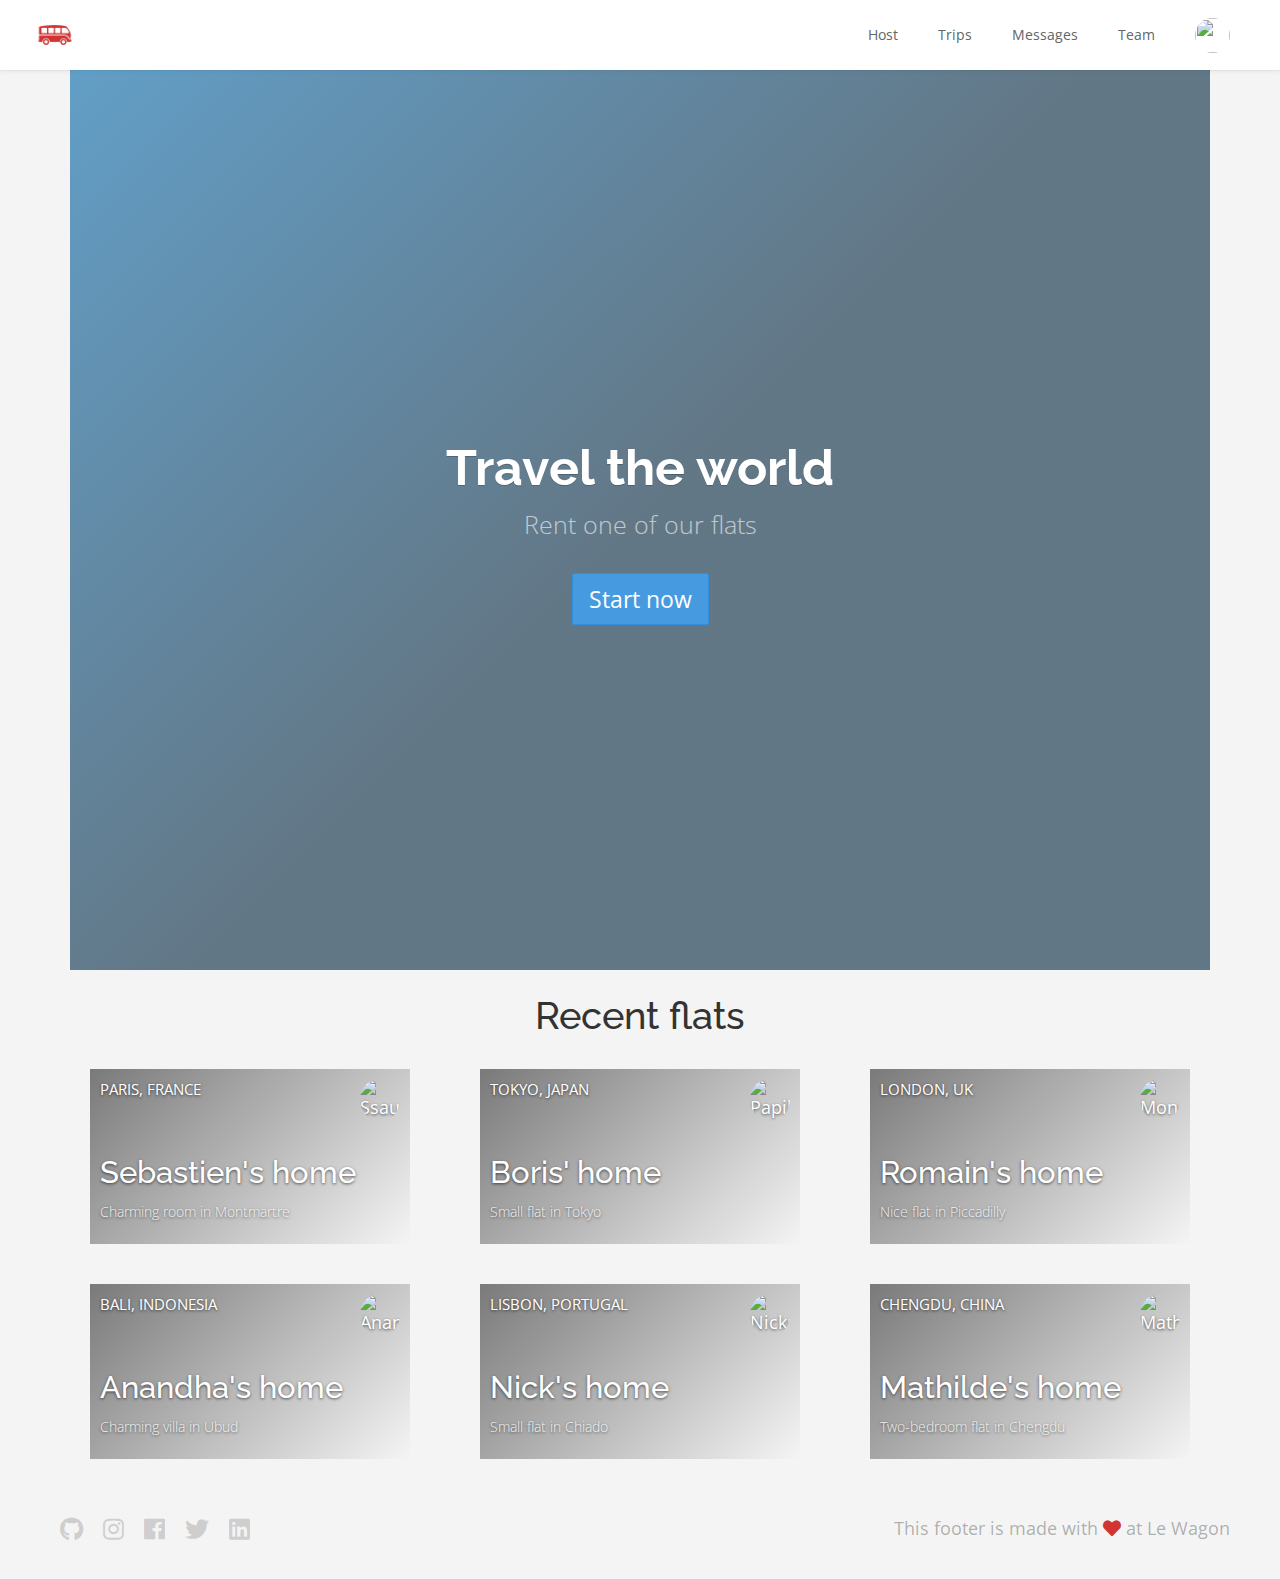
==== commit 86710c71: "Automated commit at 2018-11-19 16:55:54 UTC by middleman-deploy 2.0.0-alpha" ====
--- a/index.html
+++ b/index.html
@@ -7,7 +7,7 @@
           content="width=device-width, initial-scale=1, shrink-to-fit=no">
     <!-- Use the title from a page's frontmatter if it has one -->
     <title>Le Wagon - Middleman</title>
-    <link href="stylesheets/application-e42958e8.css" rel="stylesheet" />
+    <link href="stylesheets/application-aacf3f65.css" rel="stylesheet" />
     <script src="javascripts/application-93de88c9.js"></script>
     <link href="images/favicon-f15af148.png" rel="icon" type="image/png" />
   </head>
@@ -56,13 +56,13 @@
     <div class="container">
   <div class="banner" style="background-image: linear-gradient(-225deg, rgba(0,101,168,0.6) 0%, rgba(0,36,61,0.6) 50%), url('https://kitt.lewagon.com/placeholder/cities/berlin');">
     <div class="banner-content">
-      <h1>Le Wagon </h1>
-      <p>Learn to code with us </p>
+      <h1>Travel the world </h1>
+      <p>Rent one of our flats </p>
       <a class="btn btn-primary btn-lg">Start now</a>
     </div>
   </div>
 </div>
-
+<!--
 <div class="container" style="padding: 50px;>
   <div class="text-center">
   <div class="row">
@@ -70,40 +70,112 @@
     <div class="card" style="background-image: linear-gradient(rgba(0,0,0,0.3), rgba(0,0,0,0.2)), url('https://kitt.lewagon.com/placeholder/cities/lisbon');">
       <div class="card-category">Popular</div>
       <div class="card-description">
-        <h2>Le Wagon Lisbon</h2>
-        <p>One of the best cities</p>
+        <h2>Lisbon</h2>
+        <p>Top city</p>
       </div>
-      <!-- <img class="card-user" src="https://kitt.lewagon.com/placeholder/users/tgenaitay">
+      <img class="card-user" src="https://kitt.lewagon.com/placeholder/users/tgenaitay">
       <a class="card-link" href="#" ></a> -->
+<!--     </div>
     </div>
-    </div>
-    <div class="col-xs-12 col-sm-4">
+     <div class="col-xs-12 col-sm-4">
     <div class="card" style="background-image: linear-gradient(rgba(0,0,0,0.3), rgba(0,0,0,0.2)), url('https://kitt.lewagon.com/placeholder/cities/paris');">
       <div class="card-category">Popular</div>
       <div class="card-description">
-        <h2>Le Wagon Paris</h2>
-        <p>One of the best cities</p>
+        <h2>Paris</h2>
+        <p>Top city</p>
       </div>
-      <!-- <img class="card-user" src="https://kitt.lewagon.com/placeholder/users/tgenaitay">
+      <img class="card-user" src="https://kitt.lewagon.com/placeholder/users/tgenaitay">
       <a class="card-link" href="#" ></a> -->
+<!--     </div>
     </div>
-    </div>
-    <div class="col-xs-12 col-sm-4">
+     <div class="col-xs-12 col-sm-4">
     <div class="card" style="background-image: linear-gradient(rgba(0,0,0,0.3), rgba(0,0,0,0.2)), url('https://kitt.lewagon.com/placeholder/cities/london');">
       <div class="card-category">Popular</div>
       <div class="card-description">
-        <h2>Le Wagon London</h2>
-        <p>One of the best cities</p>
+        <h2>London</h2>
+        <p>Top city</p>
       </div>
-      <!-- <img class="card-user" src="https://kitt.lewagon.com/placeholder/users/tgenaitay">
+      <img class="card-user" src="https://kitt.lewagon.com/placeholder/users/tgenaitay">
       <a class="card-link" href="#" ></a> -->
+<!--     </div>
     </div>
-    </div>
-  </div>
+  -->
+  <!-- </div> -->
+  <!-- </div> -->
+<!-- </div> -->
+
+
+<div class="container" id="home-flats">
+  <h2 class="text-center">Recent flats</h2>
+  <div class="row">
+      <div class="col-xs-12 col-sm-6 col-md-4">
+        <div class="card" style="background-image: linear-gradient(-225deg, rgba(0,0,0,0.5) 0%, rgba(0,0,0,0) 100%), url('https://kitt.lewagon.com/placeholder/cities/paris');">
+          <div class="card-category">Paris, France</div>
+          <div class="card-description">
+            <h3>Sebastien's home</h3>
+            <p>Charming room in Montmartre</p>
+          </div>
+          <img src="https://kitt.lewagon.com/placeholder/users/ssaunier" class="card-user" alt="Ssaunier" />
+          <a href="flats/ssaunier.html" class="card-link"></a>
+        </div>
+      </div>
+      <div class="col-xs-12 col-sm-6 col-md-4">
+        <div class="card" style="background-image: linear-gradient(-225deg, rgba(0,0,0,0.5) 0%, rgba(0,0,0,0) 100%), url('https://kitt.lewagon.com/placeholder/cities/tokyo');">
+          <div class="card-category">Tokyo, Japan</div>
+          <div class="card-description">
+            <h3>Boris' home</h3>
+            <p>Small flat in Tokyo</p>
+          </div>
+          <img src="https://kitt.lewagon.com/placeholder/users/papillard" class="card-user" alt="Papillard" />
+          <a href="flats/papillard.html" class="card-link"></a>
+        </div>
+      </div>
+      <div class="col-xs-12 col-sm-6 col-md-4">
+        <div class="card" style="background-image: linear-gradient(-225deg, rgba(0,0,0,0.5) 0%, rgba(0,0,0,0) 100%), url('https://kitt.lewagon.com/placeholder/cities/london');">
+          <div class="card-category">London, UK</div>
+          <div class="card-description">
+            <h3>Romain's home</h3>
+            <p>Nice flat in Piccadilly</p>
+          </div>
+          <img src="https://kitt.lewagon.com/placeholder/users/monsieurpaillard" class="card-user" alt="Monsieurpaillard" />
+          <a href="flats/monsieurpaillard.html" class="card-link"></a>
+        </div>
+      </div>
+      <div class="col-xs-12 col-sm-6 col-md-4">
+        <div class="card" style="background-image: linear-gradient(-225deg, rgba(0,0,0,0.5) 0%, rgba(0,0,0,0) 100%), url('https://kitt.lewagon.com/placeholder/cities/bali');">
+          <div class="card-category">Bali, Indonesia</div>
+          <div class="card-description">
+            <h3>Anandha's home</h3>
+            <p>Charming villa in Ubud</p>
+          </div>
+          <img src="https://kitt.lewagon.com/placeholder/users/anandhakhaou" class="card-user" alt="Anandhakhaou" />
+          <a href="flats/anandhakhaou.html" class="card-link"></a>
+        </div>
+      </div>
+      <div class="col-xs-12 col-sm-6 col-md-4">
+        <div class="card" style="background-image: linear-gradient(-225deg, rgba(0,0,0,0.5) 0%, rgba(0,0,0,0) 100%), url('https://kitt.lewagon.com/placeholder/cities/lisbon');">
+          <div class="card-category">Lisbon, Portugal</div>
+          <div class="card-description">
+            <h3>Nick's home</h3>
+            <p>Small flat in Chiado</p>
+          </div>
+          <img src="https://kitt.lewagon.com/placeholder/users/nickpetzold" class="card-user" alt="Nickpetzold" />
+          <a href="flats/nickpetzold.html" class="card-link"></a>
+        </div>
+      </div>
+      <div class="col-xs-12 col-sm-6 col-md-4">
+        <div class="card" style="background-image: linear-gradient(-225deg, rgba(0,0,0,0.5) 0%, rgba(0,0,0,0) 100%), url('https://kitt.lewagon.com/placeholder/cities/chengdu');">
+          <div class="card-category">Chengdu, China</div>
+          <div class="card-description">
+            <h3>Mathilde's home</h3>
+            <p>Two-bedroom flat in Chengdu</p>
+          </div>
+          <img src="https://kitt.lewagon.com/placeholder/users/mathildebergue" class="card-user" alt="Mathildebergue" />
+          <a href="flats/mathildebergue.html" class="card-link"></a>
+        </div>
+      </div>
   </div>
 </div>
-
-
 
     <div class="footer">
   <div class="footer-links">
--- a/stylesheets/application-aacf3f65.css
+++ b/stylesheets/application-aacf3f65.css
@@ -0,0 +1,8 @@
+@import url("https://fonts.googleapis.com/css?family=Open+Sans:400,300,700|Raleway:400,100,300,700,500");/*!
+ * Bootstrap v3.3.7 (http://getbootstrap.com)
+ * Copyright 2011-2016 Twitter, Inc.
+ * Licensed under MIT (https://github.com/twbs/bootstrap/blob/master/LICENSE)
+ *//*! normalize.css v3.0.3 | MIT License | github.com/necolas/normalize.css */html{font-family:sans-serif;-ms-text-size-adjust:100%;-webkit-text-size-adjust:100%}body{margin:0}article,aside,details,figcaption,figure,footer,header,hgroup,main,menu,nav,section,summary{display:block}audio,canvas,progress,video{display:inline-block;vertical-align:baseline}audio:not([controls]){display:none;height:0}[hidden],template{display:none}a{background-color:transparent}a:active,a:hover{outline:0}abbr[title]{border-bottom:1px dotted}b,strong{font-weight:bold}dfn{font-style:italic}h1{font-size:2em;margin:0.67em 0}mark{background:#ff0;color:#000}small{font-size:80%}sub,sup{font-size:75%;line-height:0;position:relative;vertical-align:baseline}sup{top:-0.5em}sub{bottom:-0.25em}img{border:0}svg:not(:root){overflow:hidden}figure{margin:1em 40px}hr{-webkit-box-sizing:content-box;box-sizing:content-box;height:0}pre{overflow:auto}code,kbd,pre,samp{font-family:monospace, monospace;font-size:1em}button,input,optgroup,select,textarea{color:inherit;font:inherit;margin:0}button{overflow:visible}button,select{text-transform:none}button,html input[type="button"],input[type="reset"],input[type="submit"]{-webkit-appearance:button;cursor:pointer}button[disabled],html input[disabled]{cursor:default}button::-moz-focus-inner,input::-moz-focus-inner{border:0;padding:0}input{line-height:normal}input[type="checkbox"],input[type="radio"]{-webkit-box-sizing:border-box;box-sizing:border-box;padding:0}input[type="number"]::-webkit-inner-spin-button,input[type="number"]::-webkit-outer-spin-button{height:auto}input[type="search"]{-webkit-appearance:textfield;-webkit-box-sizing:content-box;box-sizing:content-box}input[type="search"]::-webkit-search-cancel-button,input[type="search"]::-webkit-search-decoration{-webkit-appearance:none}fieldset{border:1px solid #c0c0c0;margin:0 2px;padding:0.35em 0.625em 0.75em}legend{border:0;padding:0}textarea{overflow:auto}optgroup{font-weight:bold}table{border-collapse:collapse;border-spacing:0}td,th{padding:0}/*! Source: https://github.com/h5bp/html5-boilerplate/blob/master/src/css/main.css */@media print{*,*:before,*:after{background:transparent !important;color:#000 !important;-webkit-box-shadow:none !important;box-shadow:none !important;text-shadow:none !important}a,a:visited{text-decoration:underline}a[href]:after{content:" (" attr(href) ")"}abbr[title]:after{content:" (" attr(title) ")"}a[href^="#"]:after,a[href^="javascript:"]:after{content:""}pre,blockquote{border:1px solid #999;page-break-inside:avoid}thead{display:table-header-group}tr,img{page-break-inside:avoid}img{max-width:100% !important}p,h2,h3{orphans:3;widows:3}h2,h3{page-break-after:avoid}.navbar{display:none}.btn>.caret,.dropup>.btn>.caret{border-top-color:#000 !important}.label{border:1px solid #000}.table{border-collapse:collapse !important}.table td,.table th{background-color:#fff !important}.table-bordered th,.table-bordered td{border:1px solid #ddd !important}}@font-face{font-family:'Glyphicons Halflings';src:url("../assets/bootstrap/glyphicons-halflings-regular-86b6f62b.eot");src:url("../assets/bootstrap/glyphicons-halflings-regular-86b6f62b.eot?#iefix") format("embedded-opentype"),url("../assets/bootstrap/glyphicons-halflings-regular-ca35b697.woff2") format("woff2"),url("../assets/bootstrap/glyphicons-halflings-regular-278e49a8.woff") format("woff"),url("../assets/bootstrap/glyphicons-halflings-regular-44bc1850.ttf") format("truetype"),url("../assets/bootstrap/glyphicons-halflings-regular-de51a849.svg#glyphicons_halflingsregular") format("svg")}.glyphicon{position:relative;top:1px;display:inline-block;font-family:'Glyphicons Halflings';font-style:normal;font-weight:normal;line-height:1;-webkit-font-smoothing:antialiased;-moz-osx-font-smoothing:grayscale}.glyphicon-asterisk:before{content:"\002a"}.glyphicon-plus:before{content:"\002b"}.glyphicon-euro:before,.glyphicon-eur:before{content:"\20ac"}.glyphicon-minus:before{content:"\2212"}.glyphicon-cloud:before{content:"\2601"}.glyphicon-envelope:before{content:"\2709"}.glyphicon-pencil:before{content:"\270f"}.glyphicon-glass:before{content:"\e001"}.glyphicon-music:before{content:"\e002"}.glyphicon-search:before{content:"\e003"}.glyphicon-heart:before{content:"\e005"}.glyphicon-star:before{content:"\e006"}.glyphicon-star-empty:before{content:"\e007"}.glyphicon-user:before{content:"\e008"}.glyphicon-film:before{content:"\e009"}.glyphicon-th-large:before{content:"\e010"}.glyphicon-th:before{content:"\e011"}.glyphicon-th-list:before{content:"\e012"}.glyphicon-ok:before{content:"\e013"}.glyphicon-remove:before{content:"\e014"}.glyphicon-zoom-in:before{content:"\e015"}.glyphicon-zoom-out:before{content:"\e016"}.glyphicon-off:before{content:"\e017"}.glyphicon-signal:before{content:"\e018"}.glyphicon-cog:before{content:"\e019"}.glyphicon-trash:before{content:"\e020"}.glyphicon-home:before{content:"\e021"}.glyphicon-file:before{content:"\e022"}.glyphicon-time:before{content:"\e023"}.glyphicon-road:before{content:"\e024"}.glyphicon-download-alt:before{content:"\e025"}.glyphicon-download:before{content:"\e026"}.glyphicon-upload:before{content:"\e027"}.glyphicon-inbox:before{content:"\e028"}.glyphicon-play-circle:before{content:"\e029"}.glyphicon-repeat:before{content:"\e030"}.glyphicon-refresh:before{content:"\e031"}.glyphicon-list-alt:before{content:"\e032"}.glyphicon-lock:before{content:"\e033"}.glyphicon-flag:before{content:"\e034"}.glyphicon-headphones:before{content:"\e035"}.glyphicon-volume-off:before{content:"\e036"}.glyphicon-volume-down:before{content:"\e037"}.glyphicon-volume-up:before{content:"\e038"}.glyphicon-qrcode:before{content:"\e039"}.glyphicon-barcode:before{content:"\e040"}.glyphicon-tag:before{content:"\e041"}.glyphicon-tags:before{content:"\e042"}.glyphicon-book:before{content:"\e043"}.glyphicon-bookmark:before{content:"\e044"}.glyphicon-print:before{content:"\e045"}.glyphicon-camera:before{content:"\e046"}.glyphicon-font:before{content:"\e047"}.glyphicon-bold:before{content:"\e048"}.glyphicon-italic:before{content:"\e049"}.glyphicon-text-height:before{content:"\e050"}.glyphicon-text-width:before{content:"\e051"}.glyphicon-align-left:before{content:"\e052"}.glyphicon-align-center:before{content:"\e053"}.glyphicon-align-right:before{content:"\e054"}.glyphicon-align-justify:before{content:"\e055"}.glyphicon-list:before{content:"\e056"}.glyphicon-indent-left:before{content:"\e057"}.glyphicon-indent-right:before{content:"\e058"}.glyphicon-facetime-video:before{content:"\e059"}.glyphicon-picture:before{content:"\e060"}.glyphicon-map-marker:before{content:"\e062"}.glyphicon-adjust:before{content:"\e063"}.glyphicon-tint:before{content:"\e064"}.glyphicon-edit:before{content:"\e065"}.glyphicon-share:before{content:"\e066"}.glyphicon-check:before{content:"\e067"}.glyphicon-move:before{content:"\e068"}.glyphicon-step-backward:before{content:"\e069"}.glyphicon-fast-backward:before{content:"\e070"}.glyphicon-backward:before{content:"\e071"}.glyphicon-play:before{content:"\e072"}.glyphicon-pause:before{content:"\e073"}.glyphicon-stop:before{content:"\e074"}.glyphicon-forward:before{content:"\e075"}.glyphicon-fast-forward:before{content:"\e076"}.glyphicon-step-forward:before{content:"\e077"}.glyphicon-eject:before{content:"\e078"}.glyphicon-chevron-left:before{content:"\e079"}.glyphicon-chevron-right:before{content:"\e080"}.glyphicon-plus-sign:before{content:"\e081"}.glyphicon-minus-sign:before{content:"\e082"}.glyphicon-remove-sign:before{content:"\e083"}.glyphicon-ok-sign:before{content:"\e084"}.glyphicon-question-sign:before{content:"\e085"}.glyphicon-info-sign:before{content:"\e086"}.glyphicon-screenshot:before{content:"\e087"}.glyphicon-remove-circle:before{content:"\e088"}.glyphicon-ok-circle:before{content:"\e089"}.glyphicon-ban-circle:before{content:"\e090"}.glyphicon-arrow-left:before{content:"\e091"}.glyphicon-arrow-right:before{content:"\e092"}.glyphicon-arrow-up:before{content:"\e093"}.glyphicon-arrow-down:before{content:"\e094"}.glyphicon-share-alt:before{content:"\e095"}.glyphicon-resize-full:before{content:"\e096"}.glyphicon-resize-small:before{content:"\e097"}.glyphicon-exclamation-sign:before{content:"\e101"}.glyphicon-gift:before{content:"\e102"}.glyphicon-leaf:before{content:"\e103"}.glyphicon-fire:before{content:"\e104"}.glyphicon-eye-open:before{content:"\e105"}.glyphicon-eye-close:before{content:"\e106"}.glyphicon-warning-sign:before{content:"\e107"}.glyphicon-plane:before{content:"\e108"}.glyphicon-calendar:before{content:"\e109"}.glyphicon-random:before{content:"\e110"}.glyphicon-comment:before{content:"\e111"}.glyphicon-magnet:before{content:"\e112"}.glyphicon-chevron-up:before{content:"\e113"}.glyphicon-chevron-down:before{content:"\e114"}.glyphicon-retweet:before{content:"\e115"}.glyphicon-shopping-cart:before{content:"\e116"}.glyphicon-folder-close:before{content:"\e117"}.glyphicon-folder-open:before{content:"\e118"}.glyphicon-resize-vertical:before{content:"\e119"}.glyphicon-resize-horizontal:before{content:"\e120"}.glyphicon-hdd:before{content:"\e121"}.glyphicon-bullhorn:before{content:"\e122"}.glyphicon-bell:before{content:"\e123"}.glyphicon-certificate:before{content:"\e124"}.glyphicon-thumbs-up:before{content:"\e125"}.glyphicon-thumbs-down:before{content:"\e126"}.glyphicon-hand-right:before{content:"\e127"}.glyphicon-hand-left:before{content:"\e128"}.glyphicon-hand-up:before{content:"\e129"}.glyphicon-hand-down:before{content:"\e130"}.glyphicon-circle-arrow-right:before{content:"\e131"}.glyphicon-circle-arrow-left:before{content:"\e132"}.glyphicon-circle-arrow-up:before{content:"\e133"}.glyphicon-circle-arrow-down:before{content:"\e134"}.glyphicon-globe:before{content:"\e135"}.glyphicon-wrench:before{content:"\e136"}.glyphicon-tasks:before{content:"\e137"}.glyphicon-filter:before{content:"\e138"}.glyphicon-briefcase:before{content:"\e139"}.glyphicon-fullscreen:before{content:"\e140"}.glyphicon-dashboard:before{content:"\e141"}.glyphicon-paperclip:before{content:"\e142"}.glyphicon-heart-empty:before{content:"\e143"}.glyphicon-link:before{content:"\e144"}.glyphicon-phone:before{content:"\e145"}.glyphicon-pushpin:before{content:"\e146"}.glyphicon-usd:before{content:"\e148"}.glyphicon-gbp:before{content:"\e149"}.glyphicon-sort:before{content:"\e150"}.glyphicon-sort-by-alphabet:before{content:"\e151"}.glyphicon-sort-by-alphabet-alt:before{content:"\e152"}.glyphicon-sort-by-order:before{content:"\e153"}.glyphicon-sort-by-order-alt:before{content:"\e154"}.glyphicon-sort-by-attributes:before{content:"\e155"}.glyphicon-sort-by-attributes-alt:before{content:"\e156"}.glyphicon-unchecked:before{content:"\e157"}.glyphicon-expand:before{content:"\e158"}.glyphicon-collapse-down:before{content:"\e159"}.glyphicon-collapse-up:before{content:"\e160"}.glyphicon-log-in:before{content:"\e161"}.glyphicon-flash:before{content:"\e162"}.glyphicon-log-out:before{content:"\e163"}.glyphicon-new-window:before{content:"\e164"}.glyphicon-record:before{content:"\e165"}.glyphicon-save:before{content:"\e166"}.glyphicon-open:before{content:"\e167"}.glyphicon-saved:before{content:"\e168"}.glyphicon-import:before{content:"\e169"}.glyphicon-export:before{content:"\e170"}.glyphicon-send:before{content:"\e171"}.glyphicon-floppy-disk:before{content:"\e172"}.glyphicon-floppy-saved:before{content:"\e173"}.glyphicon-floppy-remove:before{content:"\e174"}.glyphicon-floppy-save:before{content:"\e175"}.glyphicon-floppy-open:before{content:"\e176"}.glyphicon-credit-card:before{content:"\e177"}.glyphicon-transfer:before{content:"\e178"}.glyphicon-cutlery:before{content:"\e179"}.glyphicon-header:before{content:"\e180"}.glyphicon-compressed:before{content:"\e181"}.glyphicon-earphone:before{content:"\e182"}.glyphicon-phone-alt:before{content:"\e183"}.glyphicon-tower:before{content:"\e184"}.glyphicon-stats:before{content:"\e185"}.glyphicon-sd-video:before{content:"\e186"}.glyphicon-hd-video:before{content:"\e187"}.glyphicon-subtitles:before{content:"\e188"}.glyphicon-sound-stereo:before{content:"\e189"}.glyphicon-sound-dolby:before{content:"\e190"}.glyphicon-sound-5-1:before{content:"\e191"}.glyphicon-sound-6-1:before{content:"\e192"}.glyphicon-sound-7-1:before{content:"\e193"}.glyphicon-copyright-mark:before{content:"\e194"}.glyphicon-registration-mark:before{content:"\e195"}.glyphicon-cloud-download:before{content:"\e197"}.glyphicon-cloud-upload:before{content:"\e198"}.glyphicon-tree-conifer:before{content:"\e199"}.glyphicon-tree-deciduous:before{content:"\e200"}.glyphicon-cd:before{content:"\e201"}.glyphicon-save-file:before{content:"\e202"}.glyphicon-open-file:before{content:"\e203"}.glyphicon-level-up:before{content:"\e204"}.glyphicon-copy:before{content:"\e205"}.glyphicon-paste:before{content:"\e206"}.glyphicon-alert:before{content:"\e209"}.glyphicon-equalizer:before{content:"\e210"}.glyphicon-king:before{content:"\e211"}.glyphicon-queen:before{content:"\e212"}.glyphicon-pawn:before{content:"\e213"}.glyphicon-bishop:before{content:"\e214"}.glyphicon-knight:before{content:"\e215"}.glyphicon-baby-formula:before{content:"\e216"}.glyphicon-tent:before{content:"\26fa"}.glyphicon-blackboard:before{content:"\e218"}.glyphicon-bed:before{content:"\e219"}.glyphicon-apple:before{content:"\f8ff"}.glyphicon-erase:before{content:"\e221"}.glyphicon-hourglass:before{content:"\231b"}.glyphicon-lamp:before{content:"\e223"}.glyphicon-duplicate:before{content:"\e224"}.glyphicon-piggy-bank:before{content:"\e225"}.glyphicon-scissors:before{content:"\e226"}.glyphicon-bitcoin:before{content:"\e227"}.glyphicon-btc:before{content:"\e227"}.glyphicon-xbt:before{content:"\e227"}.glyphicon-yen:before{content:"\00a5"}.glyphicon-jpy:before{content:"\00a5"}.glyphicon-ruble:before{content:"\20bd"}.glyphicon-rub:before{content:"\20bd"}.glyphicon-scale:before{content:"\e230"}.glyphicon-ice-lolly:before{content:"\e231"}.glyphicon-ice-lolly-tasted:before{content:"\e232"}.glyphicon-education:before{content:"\e233"}.glyphicon-option-horizontal:before{content:"\e234"}.glyphicon-option-vertical:before{content:"\e235"}.glyphicon-menu-hamburger:before{content:"\e236"}.glyphicon-modal-window:before{content:"\e237"}.glyphicon-oil:before{content:"\e238"}.glyphicon-grain:before{content:"\e239"}.glyphicon-sunglasses:before{content:"\e240"}.glyphicon-text-size:before{content:"\e241"}.glyphicon-text-color:before{content:"\e242"}.glyphicon-text-background:before{content:"\e243"}.glyphicon-object-align-top:before{content:"\e244"}.glyphicon-object-align-bottom:before{content:"\e245"}.glyphicon-object-align-horizontal:before{content:"\e246"}.glyphicon-object-align-left:before{content:"\e247"}.glyphicon-object-align-vertical:before{content:"\e248"}.glyphicon-object-align-right:before{content:"\e249"}.glyphicon-triangle-right:before{content:"\e250"}.glyphicon-triangle-left:before{content:"\e251"}.glyphicon-triangle-bottom:before{content:"\e252"}.glyphicon-triangle-top:before{content:"\e253"}.glyphicon-console:before{content:"\e254"}.glyphicon-superscript:before{content:"\e255"}.glyphicon-subscript:before{content:"\e256"}.glyphicon-menu-left:before{content:"\e257"}.glyphicon-menu-right:before{content:"\e258"}.glyphicon-menu-down:before{content:"\e259"}.glyphicon-menu-up:before{content:"\e260"}*{-webkit-box-sizing:border-box;box-sizing:border-box}*:before,*:after{-webkit-box-sizing:border-box;box-sizing:border-box}html{font-size:10px;-webkit-tap-highlight-color:transparent}body{font-family:"Open Sans", "Helvetica", "sans-serif";font-size:18px;line-height:1.42857143;color:#333333;background-color:#F4F4F4}input,button,select,textarea{font-family:inherit;font-size:inherit;line-height:inherit}a{color:#469AE0;text-decoration:none}a:hover,a:focus{color:#1f74ba;text-decoration:underline}a:focus{outline:5px auto -webkit-focus-ring-color;outline-offset:-2px}figure{margin:0}img{vertical-align:middle}.img-responsive{display:block;max-width:100%;height:auto}.img-rounded{border-radius:2px}.img-thumbnail{padding:4px;line-height:1.42857143;background-color:#F4F4F4;border:1px solid #ddd;border-radius:2px;-webkit-transition:all 0.2s ease-in-out;transition:all 0.2s ease-in-out;display:inline-block;max-width:100%;height:auto}.img-circle{border-radius:50%}hr{margin-top:25px;margin-bottom:25px;border:0;border-top:1px solid #eeeeee}.sr-only{position:absolute;width:1px;height:1px;margin:-1px;padding:0;overflow:hidden;clip:rect(0, 0, 0, 0);border:0}.sr-only-focusable:active,.sr-only-focusable:focus{position:static;width:auto;height:auto;margin:0;overflow:visible;clip:auto}[role="button"]{cursor:pointer}h1,h2,h3,h4,h5,h6,.h1,.h2,.h3,.h4,.h5,.h6{font-family:"Raleway", "Helvetica", "sans-serif";font-weight:500;line-height:1.1;color:inherit}h1 small,h1 .small,h2 small,h2 .small,h3 small,h3 .small,h4 small,h4 .small,h5 small,h5 .small,h6 small,h6 .small,.h1 small,.h1 .small,.h2 small,.h2 .small,.h3 small,.h3 .small,.h4 small,.h4 .small,.h5 small,.h5 .small,.h6 small,.h6 .small{font-weight:normal;line-height:1;color:#777777}h1,.h1,h2,.h2,h3,.h3{margin-top:25px;margin-bottom:12.5px}h1 small,h1 .small,.h1 small,.h1 .small,h2 small,h2 .small,.h2 small,.h2 .small,h3 small,h3 .small,.h3 small,.h3 .small{font-size:65%}h4,.h4,h5,.h5,h6,.h6{margin-top:12.5px;margin-bottom:12.5px}h4 small,h4 .small,.h4 small,.h4 .small,h5 small,h5 .small,.h5 small,.h5 .small,h6 small,h6 .small,.h6 small,.h6 .small{font-size:75%}h1,.h1{font-size:46px}h2,.h2{font-size:38px}h3,.h3{font-size:31px}h4,.h4{font-size:23px}h5,.h5{font-size:18px}h6,.h6{font-size:16px}p{margin:0 0 12.5px}.lead{margin-bottom:25px;font-size:20px;font-weight:300;line-height:1.4}@media (min-width: 768px){.lead{font-size:27px}}small,.small{font-size:88%}mark,.mark{background-color:#fcf8e3;padding:.2em}.text-left{text-align:left}.text-right{text-align:right}.text-center{text-align:center}.text-justify{text-align:justify}.text-nowrap{white-space:nowrap}.text-lowercase{text-transform:lowercase}.text-uppercase,.initialism{text-transform:uppercase}.text-capitalize{text-transform:capitalize}.text-muted{color:#777777}.text-primary{color:#469AE0}a.text-primary:hover,a.text-primary:focus{color:#2381d0}.text-success{color:#3c763d}a.text-success:hover,a.text-success:focus{color:#2b542c}.text-info{color:#31708f}a.text-info:hover,a.text-info:focus{color:#245269}.text-warning{color:#8a6d3b}a.text-warning:hover,a.text-warning:focus{color:#66512c}.text-danger{color:#a94442}a.text-danger:hover,a.text-danger:focus{color:#843534}.bg-primary{color:#fff}.bg-primary{background-color:#469AE0}a.bg-primary:hover,a.bg-primary:focus{background-color:#2381d0}.bg-success{background-color:#dff0d8}a.bg-success:hover,a.bg-success:focus{background-color:#c1e2b3}.bg-info{background-color:#d9edf7}a.bg-info:hover,a.bg-info:focus{background-color:#afd9ee}.bg-warning{background-color:#fcf8e3}a.bg-warning:hover,a.bg-warning:focus{background-color:#f7ecb5}.bg-danger{background-color:#f2dede}a.bg-danger:hover,a.bg-danger:focus{background-color:#e4b9b9}.page-header{padding-bottom:11.5px;margin:50px 0 25px;border-bottom:1px solid #eeeeee}ul,ol{margin-top:0;margin-bottom:12.5px}ul ul,ul ol,ol ul,ol ol{margin-bottom:0}.list-unstyled{padding-left:0;list-style:none}.list-inline{padding-left:0;list-style:none;margin-left:-5px}.list-inline>li{display:inline-block;padding-left:5px;padding-right:5px}dl{margin-top:0;margin-bottom:25px}dt,dd{line-height:1.42857143}dt{font-weight:bold}dd{margin-left:0}.dl-horizontal dd:before,.dl-horizontal dd:after{content:" ";display:table}.dl-horizontal dd:after{clear:both}@media (min-width: 768px){.dl-horizontal dt{float:left;width:160px;clear:left;text-align:right;overflow:hidden;text-overflow:ellipsis;white-space:nowrap}.dl-horizontal dd{margin-left:180px}}abbr[title],abbr[data-original-title]{cursor:help;border-bottom:1px dotted #777777}.initialism{font-size:90%}blockquote{padding:12.5px 25px;margin:0 0 25px;font-size:22.5px;border-left:5px solid #eeeeee}blockquote p:last-child,blockquote ul:last-child,blockquote ol:last-child{margin-bottom:0}blockquote footer,blockquote small,blockquote .small{display:block;font-size:80%;line-height:1.42857143;color:#777777}blockquote footer:before,blockquote small:before,blockquote .small:before{content:'\2014 \00A0'}.blockquote-reverse,blockquote.pull-right{padding-right:15px;padding-left:0;border-right:5px solid #eeeeee;border-left:0;text-align:right}.blockquote-reverse footer:before,.blockquote-reverse small:before,.blockquote-reverse .small:before,blockquote.pull-right footer:before,blockquote.pull-right small:before,blockquote.pull-right .small:before{content:''}.blockquote-reverse footer:after,.blockquote-reverse small:after,.blockquote-reverse .small:after,blockquote.pull-right footer:after,blockquote.pull-right small:after,blockquote.pull-right .small:after{content:'\00A0 \2014'}address{margin-bottom:25px;font-style:normal;line-height:1.42857143}code,kbd,pre,samp{font-family:Menlo, Monaco, Consolas, "Courier New", monospace}code{padding:2px 4px;font-size:90%;color:#c7254e;background-color:#f9f2f4;border-radius:2px}kbd{padding:2px 4px;font-size:90%;color:#fff;background-color:#333;border-radius:2px;-webkit-box-shadow:inset 0 -1px 0 rgba(0,0,0,0.25);box-shadow:inset 0 -1px 0 rgba(0,0,0,0.25)}kbd kbd{padding:0;font-size:100%;font-weight:bold;-webkit-box-shadow:none;box-shadow:none}pre{display:block;padding:12px;margin:0 0 12.5px;font-size:17px;line-height:1.42857143;word-break:break-all;word-wrap:break-word;color:#333333;background-color:#f5f5f5;border:1px solid #ccc;border-radius:2px}pre code{padding:0;font-size:inherit;color:inherit;white-space:pre-wrap;background-color:transparent;border-radius:0}.pre-scrollable{max-height:340px;overflow-y:scroll}.container{margin-right:auto;margin-left:auto;padding-left:15px;padding-right:15px}.container:before,.container:after{content:" ";display:table}.container:after{clear:both}@media (min-width: 768px){.container{width:750px}}@media (min-width: 992px){.container{width:970px}}@media (min-width: 1200px){.container{width:1170px}}.container-fluid{margin-right:auto;margin-left:auto;padding-left:15px;padding-right:15px}.container-fluid:before,.container-fluid:after{content:" ";display:table}.container-fluid:after{clear:both}.row{margin-left:-15px;margin-right:-15px}.row:before,.row:after{content:" ";display:table}.row:after{clear:both}.col-xs-1,.col-sm-1,.col-md-1,.col-lg-1,.col-xs-2,.col-sm-2,.col-md-2,.col-lg-2,.col-xs-3,.col-sm-3,.col-md-3,.col-lg-3,.col-xs-4,.col-sm-4,.col-md-4,.col-lg-4,.col-xs-5,.col-sm-5,.col-md-5,.col-lg-5,.col-xs-6,.col-sm-6,.col-md-6,.col-lg-6,.col-xs-7,.col-sm-7,.col-md-7,.col-lg-7,.col-xs-8,.col-sm-8,.col-md-8,.col-lg-8,.col-xs-9,.col-sm-9,.col-md-9,.col-lg-9,.col-xs-10,.col-sm-10,.col-md-10,.col-lg-10,.col-xs-11,.col-sm-11,.col-md-11,.col-lg-11,.col-xs-12,.col-sm-12,.col-md-12,.col-lg-12{position:relative;min-height:1px;padding-left:15px;padding-right:15px}.col-xs-1,.col-xs-2,.col-xs-3,.col-xs-4,.col-xs-5,.col-xs-6,.col-xs-7,.col-xs-8,.col-xs-9,.col-xs-10,.col-xs-11,.col-xs-12{float:left}.col-xs-1{width:8.33333333%}.col-xs-2{width:16.66666667%}.col-xs-3{width:25%}.col-xs-4{width:33.33333333%}.col-xs-5{width:41.66666667%}.col-xs-6{width:50%}.col-xs-7{width:58.33333333%}.col-xs-8{width:66.66666667%}.col-xs-9{width:75%}.col-xs-10{width:83.33333333%}.col-xs-11{width:91.66666667%}.col-xs-12{width:100%}.col-xs-pull-0{right:auto}.col-xs-pull-1{right:8.33333333%}.col-xs-pull-2{right:16.66666667%}.col-xs-pull-3{right:25%}.col-xs-pull-4{right:33.33333333%}.col-xs-pull-5{right:41.66666667%}.col-xs-pull-6{right:50%}.col-xs-pull-7{right:58.33333333%}.col-xs-pull-8{right:66.66666667%}.col-xs-pull-9{right:75%}.col-xs-pull-10{right:83.33333333%}.col-xs-pull-11{right:91.66666667%}.col-xs-pull-12{right:100%}.col-xs-push-0{left:auto}.col-xs-push-1{left:8.33333333%}.col-xs-push-2{left:16.66666667%}.col-xs-push-3{left:25%}.col-xs-push-4{left:33.33333333%}.col-xs-push-5{left:41.66666667%}.col-xs-push-6{left:50%}.col-xs-push-7{left:58.33333333%}.col-xs-push-8{left:66.66666667%}.col-xs-push-9{left:75%}.col-xs-push-10{left:83.33333333%}.col-xs-push-11{left:91.66666667%}.col-xs-push-12{left:100%}.col-xs-offset-0{margin-left:0%}.col-xs-offset-1{margin-left:8.33333333%}.col-xs-offset-2{margin-left:16.66666667%}.col-xs-offset-3{margin-left:25%}.col-xs-offset-4{margin-left:33.33333333%}.col-xs-offset-5{margin-left:41.66666667%}.col-xs-offset-6{margin-left:50%}.col-xs-offset-7{margin-left:58.33333333%}.col-xs-offset-8{margin-left:66.66666667%}.col-xs-offset-9{margin-left:75%}.col-xs-offset-10{margin-left:83.33333333%}.col-xs-offset-11{margin-left:91.66666667%}.col-xs-offset-12{margin-left:100%}@media (min-width: 768px){.col-sm-1,.col-sm-2,.col-sm-3,.col-sm-4,.col-sm-5,.col-sm-6,.col-sm-7,.col-sm-8,.col-sm-9,.col-sm-10,.col-sm-11,.col-sm-12{float:left}.col-sm-1{width:8.33333333%}.col-sm-2{width:16.66666667%}.col-sm-3{width:25%}.col-sm-4{width:33.33333333%}.col-sm-5{width:41.66666667%}.col-sm-6{width:50%}.col-sm-7{width:58.33333333%}.col-sm-8{width:66.66666667%}.col-sm-9{width:75%}.col-sm-10{width:83.33333333%}.col-sm-11{width:91.66666667%}.col-sm-12{width:100%}.col-sm-pull-0{right:auto}.col-sm-pull-1{right:8.33333333%}.col-sm-pull-2{right:16.66666667%}.col-sm-pull-3{right:25%}.col-sm-pull-4{right:33.33333333%}.col-sm-pull-5{right:41.66666667%}.col-sm-pull-6{right:50%}.col-sm-pull-7{right:58.33333333%}.col-sm-pull-8{right:66.66666667%}.col-sm-pull-9{right:75%}.col-sm-pull-10{right:83.33333333%}.col-sm-pull-11{right:91.66666667%}.col-sm-pull-12{right:100%}.col-sm-push-0{left:auto}.col-sm-push-1{left:8.33333333%}.col-sm-push-2{left:16.66666667%}.col-sm-push-3{left:25%}.col-sm-push-4{left:33.33333333%}.col-sm-push-5{left:41.66666667%}.col-sm-push-6{left:50%}.col-sm-push-7{left:58.33333333%}.col-sm-push-8{left:66.66666667%}.col-sm-push-9{left:75%}.col-sm-push-10{left:83.33333333%}.col-sm-push-11{left:91.66666667%}.col-sm-push-12{left:100%}.col-sm-offset-0{margin-left:0%}.col-sm-offset-1{margin-left:8.33333333%}.col-sm-offset-2{margin-left:16.66666667%}.col-sm-offset-3{margin-left:25%}.col-sm-offset-4{margin-left:33.33333333%}.col-sm-offset-5{margin-left:41.66666667%}.col-sm-offset-6{margin-left:50%}.col-sm-offset-7{margin-left:58.33333333%}.col-sm-offset-8{margin-left:66.66666667%}.col-sm-offset-9{margin-left:75%}.col-sm-offset-10{margin-left:83.33333333%}.col-sm-offset-11{margin-left:91.66666667%}.col-sm-offset-12{margin-left:100%}}@media (min-width: 992px){.col-md-1,.col-md-2,.col-md-3,.col-md-4,.col-md-5,.col-md-6,.col-md-7,.col-md-8,.col-md-9,.col-md-10,.col-md-11,.col-md-12{float:left}.col-md-1{width:8.33333333%}.col-md-2{width:16.66666667%}.col-md-3{width:25%}.col-md-4{width:33.33333333%}.col-md-5{width:41.66666667%}.col-md-6{width:50%}.col-md-7{width:58.33333333%}.col-md-8{width:66.66666667%}.col-md-9{width:75%}.col-md-10{width:83.33333333%}.col-md-11{width:91.66666667%}.col-md-12{width:100%}.col-md-pull-0{right:auto}.col-md-pull-1{right:8.33333333%}.col-md-pull-2{right:16.66666667%}.col-md-pull-3{right:25%}.col-md-pull-4{right:33.33333333%}.col-md-pull-5{right:41.66666667%}.col-md-pull-6{right:50%}.col-md-pull-7{right:58.33333333%}.col-md-pull-8{right:66.66666667%}.col-md-pull-9{right:75%}.col-md-pull-10{right:83.33333333%}.col-md-pull-11{right:91.66666667%}.col-md-pull-12{right:100%}.col-md-push-0{left:auto}.col-md-push-1{left:8.33333333%}.col-md-push-2{left:16.66666667%}.col-md-push-3{left:25%}.col-md-push-4{left:33.33333333%}.col-md-push-5{left:41.66666667%}.col-md-push-6{left:50%}.col-md-push-7{left:58.33333333%}.col-md-push-8{left:66.66666667%}.col-md-push-9{left:75%}.col-md-push-10{left:83.33333333%}.col-md-push-11{left:91.66666667%}.col-md-push-12{left:100%}.col-md-offset-0{margin-left:0%}.col-md-offset-1{margin-left:8.33333333%}.col-md-offset-2{margin-left:16.66666667%}.col-md-offset-3{margin-left:25%}.col-md-offset-4{margin-left:33.33333333%}.col-md-offset-5{margin-left:41.66666667%}.col-md-offset-6{margin-left:50%}.col-md-offset-7{margin-left:58.33333333%}.col-md-offset-8{margin-left:66.66666667%}.col-md-offset-9{margin-left:75%}.col-md-offset-10{margin-left:83.33333333%}.col-md-offset-11{margin-left:91.66666667%}.col-md-offset-12{margin-left:100%}}@media (min-width: 1200px){.col-lg-1,.col-lg-2,.col-lg-3,.col-lg-4,.col-lg-5,.col-lg-6,.col-lg-7,.col-lg-8,.col-lg-9,.col-lg-10,.col-lg-11,.col-lg-12{float:left}.col-lg-1{width:8.33333333%}.col-lg-2{width:16.66666667%}.col-lg-3{width:25%}.col-lg-4{width:33.33333333%}.col-lg-5{width:41.66666667%}.col-lg-6{width:50%}.col-lg-7{width:58.33333333%}.col-lg-8{width:66.66666667%}.col-lg-9{width:75%}.col-lg-10{width:83.33333333%}.col-lg-11{width:91.66666667%}.col-lg-12{width:100%}.col-lg-pull-0{right:auto}.col-lg-pull-1{right:8.33333333%}.col-lg-pull-2{right:16.66666667%}.col-lg-pull-3{right:25%}.col-lg-pull-4{right:33.33333333%}.col-lg-pull-5{right:41.66666667%}.col-lg-pull-6{right:50%}.col-lg-pull-7{right:58.33333333%}.col-lg-pull-8{right:66.66666667%}.col-lg-pull-9{right:75%}.col-lg-pull-10{right:83.33333333%}.col-lg-pull-11{right:91.66666667%}.col-lg-pull-12{right:100%}.col-lg-push-0{left:auto}.col-lg-push-1{left:8.33333333%}.col-lg-push-2{left:16.66666667%}.col-lg-push-3{left:25%}.col-lg-push-4{left:33.33333333%}.col-lg-push-5{left:41.66666667%}.col-lg-push-6{left:50%}.col-lg-push-7{left:58.33333333%}.col-lg-push-8{left:66.66666667%}.col-lg-push-9{left:75%}.col-lg-push-10{left:83.33333333%}.col-lg-push-11{left:91.66666667%}.col-lg-push-12{left:100%}.col-lg-offset-0{margin-left:0%}.col-lg-offset-1{margin-left:8.33333333%}.col-lg-offset-2{margin-left:16.66666667%}.col-lg-offset-3{margin-left:25%}.col-lg-offset-4{margin-left:33.33333333%}.col-lg-offset-5{margin-left:41.66666667%}.col-lg-offset-6{margin-left:50%}.col-lg-offset-7{margin-left:58.33333333%}.col-lg-offset-8{margin-left:66.66666667%}.col-lg-offset-9{margin-left:75%}.col-lg-offset-10{margin-left:83.33333333%}.col-lg-offset-11{margin-left:91.66666667%}.col-lg-offset-12{margin-left:100%}}table{background-color:transparent}caption{padding-top:8px;padding-bottom:8px;color:#777777;text-align:left}th{text-align:left}.table{width:100%;max-width:100%;margin-bottom:25px}.table>thead>tr>th,.table>thead>tr>td,.table>tbody>tr>th,.table>tbody>tr>td,.table>tfoot>tr>th,.table>tfoot>tr>td{padding:8px;line-height:1.42857143;vertical-align:top;border-top:1px solid #ddd}.table>thead>tr>th{vertical-align:bottom;border-bottom:2px solid #ddd}.table>caption+thead>tr:first-child>th,.table>caption+thead>tr:first-child>td,.table>colgroup+thead>tr:first-child>th,.table>colgroup+thead>tr:first-child>td,.table>thead:first-child>tr:first-child>th,.table>thead:first-child>tr:first-child>td{border-top:0}.table>tbody+tbody{border-top:2px solid #ddd}.table .table{background-color:#F4F4F4}.table-condensed>thead>tr>th,.table-condensed>thead>tr>td,.table-condensed>tbody>tr>th,.table-condensed>tbody>tr>td,.table-condensed>tfoot>tr>th,.table-condensed>tfoot>tr>td{padding:5px}.table-bordered{border:1px solid #ddd}.table-bordered>thead>tr>th,.table-bordered>thead>tr>td,.table-bordered>tbody>tr>th,.table-bordered>tbody>tr>td,.table-bordered>tfoot>tr>th,.table-bordered>tfoot>tr>td{border:1px solid #ddd}.table-bordered>thead>tr>th,.table-bordered>thead>tr>td{border-bottom-width:2px}.table-striped>tbody>tr:nth-of-type(odd){background-color:#f9f9f9}.table-hover>tbody>tr:hover{background-color:#f5f5f5}table col[class*="col-"]{position:static;float:none;display:table-column}table td[class*="col-"],table th[class*="col-"]{position:static;float:none;display:table-cell}.table>thead>tr>td.active,.table>thead>tr>th.active,.table>thead>tr.active>td,.table>thead>tr.active>th,.table>tbody>tr>td.active,.table>tbody>tr>th.active,.table>tbody>tr.active>td,.table>tbody>tr.active>th,.table>tfoot>tr>td.active,.table>tfoot>tr>th.active,.table>tfoot>tr.active>td,.table>tfoot>tr.active>th{background-color:#f5f5f5}.table-hover>tbody>tr>td.active:hover,.table-hover>tbody>tr>th.active:hover,.table-hover>tbody>tr.active:hover>td,.table-hover>tbody>tr:hover>.active,.table-hover>tbody>tr.active:hover>th{background-color:#e8e8e8}.table>thead>tr>td.success,.table>thead>tr>th.success,.table>thead>tr.success>td,.table>thead>tr.success>th,.table>tbody>tr>td.success,.table>tbody>tr>th.success,.table>tbody>tr.success>td,.table>tbody>tr.success>th,.table>tfoot>tr>td.success,.table>tfoot>tr>th.success,.table>tfoot>tr.success>td,.table>tfoot>tr.success>th{background-color:#dff0d8}.table-hover>tbody>tr>td.success:hover,.table-hover>tbody>tr>th.success:hover,.table-hover>tbody>tr.success:hover>td,.table-hover>tbody>tr:hover>.success,.table-hover>tbody>tr.success:hover>th{background-color:#d0e9c6}.table>thead>tr>td.info,.table>thead>tr>th.info,.table>thead>tr.info>td,.table>thead>tr.info>th,.table>tbody>tr>td.info,.table>tbody>tr>th.info,.table>tbody>tr.info>td,.table>tbody>tr.info>th,.table>tfoot>tr>td.info,.table>tfoot>tr>th.info,.table>tfoot>tr.info>td,.table>tfoot>tr.info>th{background-color:#d9edf7}.table-hover>tbody>tr>td.info:hover,.table-hover>tbody>tr>th.info:hover,.table-hover>tbody>tr.info:hover>td,.table-hover>tbody>tr:hover>.info,.table-hover>tbody>tr.info:hover>th{background-color:#c4e3f3}.table>thead>tr>td.warning,.table>thead>tr>th.warning,.table>thead>tr.warning>td,.table>thead>tr.warning>th,.table>tbody>tr>td.warning,.table>tbody>tr>th.warning,.table>tbody>tr.warning>td,.table>tbody>tr.warning>th,.table>tfoot>tr>td.warning,.table>tfoot>tr>th.warning,.table>tfoot>tr.warning>td,.table>tfoot>tr.warning>th{background-color:#fcf8e3}.table-hover>tbody>tr>td.warning:hover,.table-hover>tbody>tr>th.warning:hover,.table-hover>tbody>tr.warning:hover>td,.table-hover>tbody>tr:hover>.warning,.table-hover>tbody>tr.warning:hover>th{background-color:#faf2cc}.table>thead>tr>td.danger,.table>thead>tr>th.danger,.table>thead>tr.danger>td,.table>thead>tr.danger>th,.table>tbody>tr>td.danger,.table>tbody>tr>th.danger,.table>tbody>tr.danger>td,.table>tbody>tr.danger>th,.table>tfoot>tr>td.danger,.table>tfoot>tr>th.danger,.table>tfoot>tr.danger>td,.table>tfoot>tr.danger>th{background-color:#f2dede}.table-hover>tbody>tr>td.danger:hover,.table-hover>tbody>tr>th.danger:hover,.table-hover>tbody>tr.danger:hover>td,.table-hover>tbody>tr:hover>.danger,.table-hover>tbody>tr.danger:hover>th{background-color:#ebcccc}.table-responsive{overflow-x:auto;min-height:0.01%}@media screen and (max-width: 767px){.table-responsive{width:100%;margin-bottom:18.75px;overflow-y:hidden;-ms-overflow-style:-ms-autohiding-scrollbar;border:1px solid #ddd}.table-responsive>.table{margin-bottom:0}.table-responsive>.table>thead>tr>th,.table-responsive>.table>thead>tr>td,.table-responsive>.table>tbody>tr>th,.table-responsive>.table>tbody>tr>td,.table-responsive>.table>tfoot>tr>th,.table-responsive>.table>tfoot>tr>td{white-space:nowrap}.table-responsive>.table-bordered{border:0}.table-responsive>.table-bordered>thead>tr>th:first-child,.table-responsive>.table-bordered>thead>tr>td:first-child,.table-responsive>.table-bordered>tbody>tr>th:first-child,.table-responsive>.table-bordered>tbody>tr>td:first-child,.table-responsive>.table-bordered>tfoot>tr>th:first-child,.table-responsive>.table-bordered>tfoot>tr>td:first-child{border-left:0}.table-responsive>.table-bordered>thead>tr>th:last-child,.table-responsive>.table-bordered>thead>tr>td:last-child,.table-responsive>.table-bordered>tbody>tr>th:last-child,.table-responsive>.table-bordered>tbody>tr>td:last-child,.table-responsive>.table-bordered>tfoot>tr>th:last-child,.table-responsive>.table-bordered>tfoot>tr>td:last-child{border-right:0}.table-responsive>.table-bordered>tbody>tr:last-child>th,.table-responsive>.table-bordered>tbody>tr:last-child>td,.table-responsive>.table-bordered>tfoot>tr:last-child>th,.table-responsive>.table-bordered>tfoot>tr:last-child>td{border-bottom:0}}fieldset{padding:0;margin:0;border:0;min-width:0}legend{display:block;width:100%;padding:0;margin-bottom:25px;font-size:27px;line-height:inherit;color:#333333;border:0;border-bottom:1px solid #e5e5e5}label{display:inline-block;max-width:100%;margin-bottom:5px;font-weight:bold}input[type="search"]{-webkit-box-sizing:border-box;box-sizing:border-box}input[type="radio"],input[type="checkbox"]{margin:4px 0 0;margin-top:1px \9;line-height:normal}input[type="file"]{display:block}input[type="range"]{display:block;width:100%}select[multiple],select[size]{height:auto}input[type="file"]:focus,input[type="radio"]:focus,input[type="checkbox"]:focus{outline:5px auto -webkit-focus-ring-color;outline-offset:-2px}output{display:block;padding-top:7px;font-size:18px;line-height:1.42857143;color:#000000}.form-control{display:block;width:100%;height:39px;padding:6px 12px;font-size:18px;line-height:1.42857143;color:#000000;background-color:#fff;background-image:none;border:1px solid #ccc;border-radius:2px;-webkit-box-shadow:inset 0 1px 1px rgba(0,0,0,0.075);box-shadow:inset 0 1px 1px rgba(0,0,0,0.075);-webkit-transition:border-color ease-in-out 0.15s, box-shadow ease-in-out 0.15s;-webkit-transition:border-color ease-in-out 0.15s, -webkit-box-shadow ease-in-out 0.15s;transition:border-color ease-in-out 0.15s, -webkit-box-shadow ease-in-out 0.15s;transition:border-color ease-in-out 0.15s, box-shadow ease-in-out 0.15s;transition:border-color ease-in-out 0.15s, box-shadow ease-in-out 0.15s, -webkit-box-shadow ease-in-out 0.15s}.form-control:focus{border-color:#66afe9;outline:0;-webkit-box-shadow:inset 0 1px 1px rgba(0,0,0,0.075),0 0 8px rgba(102,175,233,0.6);box-shadow:inset 0 1px 1px rgba(0,0,0,0.075),0 0 8px rgba(102,175,233,0.6)}.form-control::-moz-placeholder{color:#999;opacity:1}.form-control:-ms-input-placeholder{color:#999}.form-control::-webkit-input-placeholder{color:#999}.form-control::-ms-expand{border:0;background-color:transparent}.form-control[disabled],.form-control[readonly],fieldset[disabled] .form-control{background-color:#eeeeee;opacity:1}.form-control[disabled],fieldset[disabled] .form-control{cursor:not-allowed}textarea.form-control{height:auto}input[type="search"]{-webkit-appearance:none}@media screen and (-webkit-min-device-pixel-ratio: 0){input[type="date"].form-control,input[type="time"].form-control,input[type="datetime-local"].form-control,input[type="month"].form-control{line-height:39px}input[type="date"].input-sm,.input-group-sm>input[type="date"].form-control,.input-group-sm>input[type="date"].input-group-addon,.input-group-sm>.input-group-btn>input[type="date"].btn,.input-group-sm input[type="date"],input[type="time"].input-sm,.input-group-sm>input[type="time"].form-control,.input-group-sm>input[type="time"].input-group-addon,.input-group-sm>.input-group-btn>input[type="time"].btn,.input-group-sm input[type="time"],input[type="datetime-local"].input-sm,.input-group-sm>input[type="datetime-local"].form-control,.input-group-sm>input[type="datetime-local"].input-group-addon,.input-group-sm>.input-group-btn>input[type="datetime-local"].btn,.input-group-sm input[type="datetime-local"],input[type="month"].input-sm,.input-group-sm>input[type="month"].form-control,.input-group-sm>input[type="month"].input-group-addon,.input-group-sm>.input-group-btn>input[type="month"].btn,.input-group-sm input[type="month"]{line-height:36px}input[type="date"].input-lg,.input-group-lg>input[type="date"].form-control,.input-group-lg>input[type="date"].input-group-addon,.input-group-lg>.input-group-btn>input[type="date"].btn,.input-group-lg input[type="date"],input[type="time"].input-lg,.input-group-lg>input[type="time"].form-control,.input-group-lg>input[type="time"].input-group-addon,.input-group-lg>.input-group-btn>input[type="time"].btn,.input-group-lg input[type="time"],input[type="datetime-local"].input-lg,.input-group-lg>input[type="datetime-local"].form-control,.input-group-lg>input[type="datetime-local"].input-group-addon,.input-group-lg>.input-group-btn>input[type="datetime-local"].btn,.input-group-lg input[type="datetime-local"],input[type="month"].input-lg,.input-group-lg>input[type="month"].form-control,.input-group-lg>input[type="month"].input-group-addon,.input-group-lg>.input-group-btn>input[type="month"].btn,.input-group-lg input[type="month"]{line-height:53px}}.form-group{margin-bottom:15px}.radio,.checkbox{position:relative;display:block;margin-top:10px;margin-bottom:10px}.radio label,.checkbox label{min-height:25px;padding-left:20px;margin-bottom:0;font-weight:normal;cursor:pointer}.radio input[type="radio"],.radio-inline input[type="radio"],.checkbox input[type="checkbox"],.checkbox-inline input[type="checkbox"]{position:absolute;margin-left:-20px;margin-top:4px \9}.radio+.radio,.checkbox+.checkbox{margin-top:-5px}.radio-inline,.checkbox-inline{position:relative;display:inline-block;padding-left:20px;margin-bottom:0;vertical-align:middle;font-weight:normal;cursor:pointer}.radio-inline+.radio-inline,.checkbox-inline+.checkbox-inline{margin-top:0;margin-left:10px}input[type="radio"][disabled],input[type="radio"].disabled,fieldset[disabled] input[type="radio"],input[type="checkbox"][disabled],input[type="checkbox"].disabled,fieldset[disabled] input[type="checkbox"]{cursor:not-allowed}.radio-inline.disabled,fieldset[disabled] .radio-inline,.checkbox-inline.disabled,fieldset[disabled] .checkbox-inline{cursor:not-allowed}.radio.disabled label,fieldset[disabled] .radio label,.checkbox.disabled label,fieldset[disabled] .checkbox label{cursor:not-allowed}.form-control-static{padding-top:7px;padding-bottom:7px;margin-bottom:0;min-height:43px}.form-control-static.input-lg,.input-group-lg>.form-control-static.form-control,.input-group-lg>.form-control-static.input-group-addon,.input-group-lg>.input-group-btn>.form-control-static.btn,.form-control-static.input-sm,.input-group-sm>.form-control-static.form-control,.input-group-sm>.form-control-static.input-group-addon,.input-group-sm>.input-group-btn>.form-control-static.btn{padding-left:0;padding-right:0}.input-sm,.input-group-sm>.form-control,.input-group-sm>.input-group-addon,.input-group-sm>.input-group-btn>.btn{height:36px;padding:5px 10px;font-size:16px;line-height:1.5;border-radius:2px}select.input-sm,.input-group-sm>select.form-control,.input-group-sm>select.input-group-addon,.input-group-sm>.input-group-btn>select.btn{height:36px;line-height:36px}textarea.input-sm,.input-group-sm>textarea.form-control,.input-group-sm>textarea.input-group-addon,.input-group-sm>.input-group-btn>textarea.btn,select[multiple].input-sm,.input-group-sm>select[multiple].form-control,.input-group-sm>select[multiple].input-group-addon,.input-group-sm>.input-group-btn>select[multiple].btn{height:auto}.form-group-sm .form-control{height:36px;padding:5px 10px;font-size:16px;line-height:1.5;border-radius:2px}.form-group-sm select.form-control{height:36px;line-height:36px}.form-group-sm textarea.form-control,.form-group-sm select[multiple].form-control{height:auto}.form-group-sm .form-control-static{height:36px;min-height:41px;padding:6px 10px;font-size:16px;line-height:1.5}.input-lg,.input-group-lg>.form-control,.input-group-lg>.input-group-addon,.input-group-lg>.input-group-btn>.btn{height:53px;padding:10px 16px;font-size:23px;line-height:1.3333333;border-radius:2px}select.input-lg,.input-group-lg>select.form-control,.input-group-lg>select.input-group-addon,.input-group-lg>.input-group-btn>select.btn{height:53px;line-height:53px}textarea.input-lg,.input-group-lg>textarea.form-control,.input-group-lg>textarea.input-group-addon,.input-group-lg>.input-group-btn>textarea.btn,select[multiple].input-lg,.input-group-lg>select[multiple].form-control,.input-group-lg>select[multiple].input-group-addon,.input-group-lg>.input-group-btn>select[multiple].btn{height:auto}.form-group-lg .form-control{height:53px;padding:10px 16px;font-size:23px;line-height:1.3333333;border-radius:2px}.form-group-lg select.form-control{height:53px;line-height:53px}.form-group-lg textarea.form-control,.form-group-lg select[multiple].form-control{height:auto}.form-group-lg .form-control-static{height:53px;min-height:48px;padding:11px 16px;font-size:23px;line-height:1.3333333}.has-feedback{position:relative}.has-feedback .form-control{padding-right:48.75px}.form-control-feedback{position:absolute;top:0;right:0;z-index:2;display:block;width:39px;height:39px;line-height:39px;text-align:center;pointer-events:none}.input-lg+.form-control-feedback,.input-group-lg>.form-control+.form-control-feedback,.input-group-lg>.input-group-addon+.form-control-feedback,.input-group-lg>.input-group-btn>.btn+.form-control-feedback,.input-group-lg+.form-control-feedback,.form-group-lg .form-control+.form-control-feedback{width:53px;height:53px;line-height:53px}.input-sm+.form-control-feedback,.input-group-sm>.form-control+.form-control-feedback,.input-group-sm>.input-group-addon+.form-control-feedback,.input-group-sm>.input-group-btn>.btn+.form-control-feedback,.input-group-sm+.form-control-feedback,.form-group-sm .form-control+.form-control-feedback{width:36px;height:36px;line-height:36px}.has-success .help-block,.has-success .control-label,.has-success .radio,.has-success .checkbox,.has-success .radio-inline,.has-success .checkbox-inline,.has-success.radio label,.has-success.checkbox label,.has-success.radio-inline label,.has-success.checkbox-inline label{color:#3c763d}.has-success .form-control{border-color:#3c763d;-webkit-box-shadow:inset 0 1px 1px rgba(0,0,0,0.075);box-shadow:inset 0 1px 1px rgba(0,0,0,0.075)}.has-success .form-control:focus{border-color:#2b542c;-webkit-box-shadow:inset 0 1px 1px rgba(0,0,0,0.075),0 0 6px #67b168;box-shadow:inset 0 1px 1px rgba(0,0,0,0.075),0 0 6px #67b168}.has-success .input-group-addon{color:#3c763d;border-color:#3c763d;background-color:#dff0d8}.has-success .form-control-feedback{color:#3c763d}.has-warning .help-block,.has-warning .control-label,.has-warning .radio,.has-warning .checkbox,.has-warning .radio-inline,.has-warning .checkbox-inline,.has-warning.radio label,.has-warning.checkbox label,.has-warning.radio-inline label,.has-warning.checkbox-inline label{color:#8a6d3b}.has-warning .form-control{border-color:#8a6d3b;-webkit-box-shadow:inset 0 1px 1px rgba(0,0,0,0.075);box-shadow:inset 0 1px 1px rgba(0,0,0,0.075)}.has-warning .form-control:focus{border-color:#66512c;-webkit-box-shadow:inset 0 1px 1px rgba(0,0,0,0.075),0 0 6px #c0a16b;box-shadow:inset 0 1px 1px rgba(0,0,0,0.075),0 0 6px #c0a16b}.has-warning .input-group-addon{color:#8a6d3b;border-color:#8a6d3b;background-color:#fcf8e3}.has-warning .form-control-feedback{color:#8a6d3b}.has-error .help-block,.has-error .control-label,.has-error .radio,.has-error .checkbox,.has-error .radio-inline,.has-error .checkbox-inline,.has-error.radio label,.has-error.checkbox label,.has-error.radio-inline label,.has-error.checkbox-inline label{color:#a94442}.has-error .form-control{border-color:#a94442;-webkit-box-shadow:inset 0 1px 1px rgba(0,0,0,0.075);box-shadow:inset 0 1px 1px rgba(0,0,0,0.075)}.has-error .form-control:focus{border-color:#843534;-webkit-box-shadow:inset 0 1px 1px rgba(0,0,0,0.075),0 0 6px #ce8483;box-shadow:inset 0 1px 1px rgba(0,0,0,0.075),0 0 6px #ce8483}.has-error .input-group-addon{color:#a94442;border-color:#a94442;background-color:#f2dede}.has-error .form-control-feedback{color:#a94442}.has-feedback label ~ .form-control-feedback{top:30px}.has-feedback label.sr-only ~ .form-control-feedback{top:0}.help-block{display:block;margin-top:5px;margin-bottom:10px;color:#737373}@media (min-width: 768px){.form-inline .form-group{display:inline-block;margin-bottom:0;vertical-align:middle}.form-inline .form-control{display:inline-block;width:auto;vertical-align:middle}.form-inline .form-control-static{display:inline-block}.form-inline .input-group{display:inline-table;vertical-align:middle}.form-inline .input-group .input-group-addon,.form-inline .input-group .input-group-btn,.form-inline .input-group .form-control{width:auto}.form-inline .input-group>.form-control{width:100%}.form-inline .control-label{margin-bottom:0;vertical-align:middle}.form-inline .radio,.form-inline .checkbox{display:inline-block;margin-top:0;margin-bottom:0;vertical-align:middle}.form-inline .radio label,.form-inline .checkbox label{padding-left:0}.form-inline .radio input[type="radio"],.form-inline .checkbox input[type="checkbox"]{position:relative;margin-left:0}.form-inline .has-feedback .form-control-feedback{top:0}}.form-horizontal .radio,.form-horizontal .checkbox,.form-horizontal .radio-inline,.form-horizontal .checkbox-inline{margin-top:0;margin-bottom:0;padding-top:7px}.form-horizontal .radio,.form-horizontal .checkbox{min-height:32px}.form-horizontal .form-group{margin-left:-15px;margin-right:-15px}.form-horizontal .form-group:before,.form-horizontal .form-group:after{content:" ";display:table}.form-horizontal .form-group:after{clear:both}@media (min-width: 768px){.form-horizontal .control-label{text-align:right;margin-bottom:0;padding-top:7px}}.form-horizontal .has-feedback .form-control-feedback{right:15px}@media (min-width: 768px){.form-horizontal .form-group-lg .control-label{padding-top:11px;font-size:23px}}@media (min-width: 768px){.form-horizontal .form-group-sm .control-label{padding-top:6px;font-size:16px}}.btn{display:inline-block;margin-bottom:0;font-weight:normal;text-align:center;vertical-align:middle;-ms-touch-action:manipulation;touch-action:manipulation;cursor:pointer;background-image:none;border:1px solid transparent;white-space:nowrap;padding:6px 12px;font-size:18px;line-height:1.42857143;border-radius:2px;-webkit-user-select:none;-moz-user-select:none;-ms-user-select:none;user-select:none}.btn:focus,.btn.focus,.btn:active:focus,.btn:active.focus,.btn.active:focus,.btn.active.focus{outline:5px auto -webkit-focus-ring-color;outline-offset:-2px}.btn:hover,.btn:focus,.btn.focus{color:#333;text-decoration:none}.btn:active,.btn.active{outline:0;background-image:none;-webkit-box-shadow:inset 0 3px 5px rgba(0,0,0,0.125);box-shadow:inset 0 3px 5px rgba(0,0,0,0.125)}.btn.disabled,.btn[disabled],fieldset[disabled] .btn{cursor:not-allowed;opacity:0.65;filter:alpha(opacity=65);-webkit-box-shadow:none;box-shadow:none}a.btn.disabled,fieldset[disabled] a.btn{pointer-events:none}.btn-default{color:#333;background-color:#fff;border-color:#ccc}.btn-default:focus,.btn-default.focus{color:#333;background-color:#e6e6e6;border-color:#8c8c8c}.btn-default:hover{color:#333;background-color:#e6e6e6;border-color:#adadad}.btn-default:active,.btn-default.active,.open>.btn-default.dropdown-toggle{color:#333;background-color:#e6e6e6;border-color:#adadad}.btn-default:active:hover,.btn-default:active:focus,.btn-default:active.focus,.btn-default.active:hover,.btn-default.active:focus,.btn-default.active.focus,.open>.btn-default.dropdown-toggle:hover,.open>.btn-default.dropdown-toggle:focus,.open>.btn-default.dropdown-toggle.focus{color:#333;background-color:#d4d4d4;border-color:#8c8c8c}.btn-default:active,.btn-default.active,.open>.btn-default.dropdown-toggle{background-image:none}.btn-default.disabled:hover,.btn-default.disabled:focus,.btn-default.disabled.focus,.btn-default[disabled]:hover,.btn-default[disabled]:focus,.btn-default[disabled].focus,fieldset[disabled] .btn-default:hover,fieldset[disabled] .btn-default:focus,fieldset[disabled] .btn-default.focus{background-color:#fff;border-color:#ccc}.btn-default .badge{color:#fff;background-color:#333}.btn-primary{color:#fff;background-color:#469AE0;border-color:#308edc}.btn-primary:focus,.btn-primary.focus{color:#fff;background-color:#2381d0;border-color:#144b79}.btn-primary:hover{color:#fff;background-color:#2381d0;border-color:#1e6eb2}.btn-primary:active,.btn-primary.active,.open>.btn-primary.dropdown-toggle{color:#fff;background-color:#2381d0;border-color:#1e6eb2}.btn-primary:active:hover,.btn-primary:active:focus,.btn-primary:active.focus,.btn-primary.active:hover,.btn-primary.active:focus,.btn-primary.active.focus,.open>.btn-primary.dropdown-toggle:hover,.open>.btn-primary.dropdown-toggle:focus,.open>.btn-primary.dropdown-toggle.focus{color:#fff;background-color:#1e6eb2;border-color:#144b79}.btn-primary:active,.btn-primary.active,.open>.btn-primary.dropdown-toggle{background-image:none}.btn-primary.disabled:hover,.btn-primary.disabled:focus,.btn-primary.disabled.focus,.btn-primary[disabled]:hover,.btn-primary[disabled]:focus,.btn-primary[disabled].focus,fieldset[disabled] .btn-primary:hover,fieldset[disabled] .btn-primary:focus,fieldset[disabled] .btn-primary.focus{background-color:#469AE0;border-color:#308edc}.btn-primary .badge{color:#469AE0;background-color:#fff}.btn-success{color:#fff;background-color:#C5D86D;border-color:#bdd359}.btn-success:focus,.btn-success.focus{color:#fff;background-color:#b5cd45;border-color:#768824}.btn-success:hover{color:#fff;background-color:#b5cd45;border-color:#a4bc32}.btn-success:active,.btn-success.active,.open>.btn-success.dropdown-toggle{color:#fff;background-color:#b5cd45;border-color:#a4bc32}.btn-success:active:hover,.btn-success:active:focus,.btn-success:active.focus,.btn-success.active:hover,.btn-success.active:focus,.btn-success.active.focus,.open>.btn-success.dropdown-toggle:hover,.open>.btn-success.dropdown-toggle:focus,.open>.btn-success.dropdown-toggle.focus{color:#fff;background-color:#a4bc32;border-color:#768824}.btn-success:active,.btn-success.active,.open>.btn-success.dropdown-toggle{background-image:none}.btn-success.disabled:hover,.btn-success.disabled:focus,.btn-success.disabled.focus,.btn-success[disabled]:hover,.btn-success[disabled]:focus,.btn-success[disabled].focus,fieldset[disabled] .btn-success:hover,fieldset[disabled] .btn-success:focus,fieldset[disabled] .btn-success.focus{background-color:#C5D86D;border-color:#bdd359}.btn-success .badge{color:#C5D86D;background-color:#fff}.btn-info{color:#fff;background-color:#FDB631;border-color:#fdad18}.btn-info:focus,.btn-info.focus{color:#fff;background-color:#f9a302;border-color:#946101}.btn-info:hover{color:#fff;background-color:#f9a302;border-color:#d58c02}.btn-info:active,.btn-info.active,.open>.btn-info.dropdown-toggle{color:#fff;background-color:#f9a302;border-color:#d58c02}.btn-info:active:hover,.btn-info:active:focus,.btn-info:active.focus,.btn-info.active:hover,.btn-info.active:focus,.btn-info.active.focus,.open>.btn-info.dropdown-toggle:hover,.open>.btn-info.dropdown-toggle:focus,.open>.btn-info.dropdown-toggle.focus{color:#fff;background-color:#d58c02;border-color:#946101}.btn-info:active,.btn-info.active,.open>.btn-info.dropdown-toggle{background-image:none}.btn-info.disabled:hover,.btn-info.disabled:focus,.btn-info.disabled.focus,.btn-info[disabled]:hover,.btn-info[disabled]:focus,.btn-info[disabled].focus,fieldset[disabled] .btn-info:hover,fieldset[disabled] .btn-info:focus,fieldset[disabled] .btn-info.focus{background-color:#FDB631;border-color:#fdad18}.btn-info .badge{color:#FDB631;background-color:#fff}.btn-warning{color:#fff;background-color:#E67E22;border-color:#d67118}.btn-warning:focus,.btn-warning.focus{color:#fff;background-color:#bf6516;border-color:#64350b}.btn-warning:hover{color:#fff;background-color:#bf6516;border-color:#9f5412}.btn-warning:active,.btn-warning.active,.open>.btn-warning.dropdown-toggle{color:#fff;background-color:#bf6516;border-color:#9f5412}.btn-warning:active:hover,.btn-warning:active:focus,.btn-warning:active.focus,.btn-warning.active:hover,.btn-warning.active:focus,.btn-warning.active.focus,.open>.btn-warning.dropdown-toggle:hover,.open>.btn-warning.dropdown-toggle:focus,.open>.btn-warning.dropdown-toggle.focus{color:#fff;background-color:#9f5412;border-color:#64350b}.btn-warning:active,.btn-warning.active,.open>.btn-warning.dropdown-toggle{background-image:none}.btn-warning.disabled:hover,.btn-warning.disabled:focus,.btn-warning.disabled.focus,.btn-warning[disabled]:hover,.btn-warning[disabled]:focus,.btn-warning[disabled].focus,fieldset[disabled] .btn-warning:hover,fieldset[disabled] .btn-warning:focus,fieldset[disabled] .btn-warning.focus{background-color:#E67E22;border-color:#d67118}.btn-warning .badge{color:#E67E22;background-color:#fff}.btn-danger{color:#fff;background-color:#A80138;border-color:#8f0130}.btn-danger:focus,.btn-danger.focus{color:#fff;background-color:#750127;border-color:#100005}.btn-danger:hover{color:#fff;background-color:#750127;border-color:#52001b}.btn-danger:active,.btn-danger.active,.open>.btn-danger.dropdown-toggle{color:#fff;background-color:#750127;border-color:#52001b}.btn-danger:active:hover,.btn-danger:active:focus,.btn-danger:active.focus,.btn-danger.active:hover,.btn-danger.active:focus,.btn-danger.active.focus,.open>.btn-danger.dropdown-toggle:hover,.open>.btn-danger.dropdown-toggle:focus,.open>.btn-danger.dropdown-toggle.focus{color:#fff;background-color:#52001b;border-color:#100005}.btn-danger:active,.btn-danger.active,.open>.btn-danger.dropdown-toggle{background-image:none}.btn-danger.disabled:hover,.btn-danger.disabled:focus,.btn-danger.disabled.focus,.btn-danger[disabled]:hover,.btn-danger[disabled]:focus,.btn-danger[disabled].focus,fieldset[disabled] .btn-danger:hover,fieldset[disabled] .btn-danger:focus,fieldset[disabled] .btn-danger.focus{background-color:#A80138;border-color:#8f0130}.btn-danger .badge{color:#A80138;background-color:#fff}.btn-link{color:#469AE0;font-weight:normal;border-radius:0}.btn-link,.btn-link:active,.btn-link.active,.btn-link[disabled],fieldset[disabled] .btn-link{background-color:transparent;-webkit-box-shadow:none;box-shadow:none}.btn-link,.btn-link:hover,.btn-link:focus,.btn-link:active{border-color:transparent}.btn-link:hover,.btn-link:focus{color:#1f74ba;text-decoration:underline;background-color:transparent}.btn-link[disabled]:hover,.btn-link[disabled]:focus,fieldset[disabled] .btn-link:hover,fieldset[disabled] .btn-link:focus{color:#777777;text-decoration:none}.btn-lg,.btn-group-lg>.btn{padding:10px 16px;font-size:23px;line-height:1.3333333;border-radius:2px}.btn-sm,.btn-group-sm>.btn{padding:5px 10px;font-size:16px;line-height:1.5;border-radius:2px}.btn-xs,.btn-group-xs>.btn{padding:1px 5px;font-size:16px;line-height:1.5;border-radius:2px}.btn-block{display:block;width:100%}.btn-block+.btn-block{margin-top:5px}input[type="submit"].btn-block,input[type="reset"].btn-block,input[type="button"].btn-block{width:100%}.fade{opacity:0;-webkit-transition:opacity 0.15s linear;transition:opacity 0.15s linear}.fade.in{opacity:1}.collapse{display:none}.collapse.in{display:block}tr.collapse.in{display:table-row}tbody.collapse.in{display:table-row-group}.collapsing{position:relative;height:0;overflow:hidden;-webkit-transition-property:height, visibility;transition-property:height, visibility;-webkit-transition-duration:0.35s;transition-duration:0.35s;-webkit-transition-timing-function:ease;transition-timing-function:ease}.caret{display:inline-block;width:0;height:0;margin-left:2px;vertical-align:middle;border-top:4px dashed;border-top:4px solid \9;border-right:4px solid transparent;border-left:4px solid transparent}.dropup,.dropdown{position:relative}.dropdown-toggle:focus{outline:0}.dropdown-menu{position:absolute;top:100%;left:0;z-index:1000;display:none;float:left;min-width:160px;padding:5px 0;margin:2px 0 0;list-style:none;font-size:18px;text-align:left;background-color:#fff;border:1px solid #ccc;border:1px solid rgba(0,0,0,0.15);border-radius:2px;-webkit-box-shadow:0 6px 12px rgba(0,0,0,0.175);box-shadow:0 6px 12px rgba(0,0,0,0.175);background-clip:padding-box}.dropdown-menu.pull-right{right:0;left:auto}.dropdown-menu .divider{height:1px;margin:11.5px 0;overflow:hidden;background-color:#e5e5e5}.dropdown-menu>li>a{display:block;padding:3px 20px;clear:both;font-weight:normal;line-height:1.42857143;color:#333333;white-space:nowrap}.dropdown-menu>li>a:hover,.dropdown-menu>li>a:focus{text-decoration:none;color:#262626;background-color:#f5f5f5}.dropdown-menu>.active>a,.dropdown-menu>.active>a:hover,.dropdown-menu>.active>a:focus{color:#fff;text-decoration:none;outline:0;background-color:#469AE0}.dropdown-menu>.disabled>a,.dropdown-menu>.disabled>a:hover,.dropdown-menu>.disabled>a:focus{color:#777777}.dropdown-menu>.disabled>a:hover,.dropdown-menu>.disabled>a:focus{text-decoration:none;background-color:transparent;background-image:none;filter:progid:DXImageTransform.Microsoft.gradient(enabled = false);cursor:not-allowed}.open>.dropdown-menu{display:block}.open>a{outline:0}.dropdown-menu-right{left:auto;right:0}.dropdown-menu-left{left:0;right:auto}.dropdown-header{display:block;padding:3px 20px;font-size:16px;line-height:1.42857143;color:#777777;white-space:nowrap}.dropdown-backdrop{position:fixed;left:0;right:0;bottom:0;top:0;z-index:990}.pull-right>.dropdown-menu{right:0;left:auto}.dropup .caret,.navbar-fixed-bottom .dropdown .caret{border-top:0;border-bottom:4px dashed;border-bottom:4px solid \9;content:""}.dropup .dropdown-menu,.navbar-fixed-bottom .dropdown .dropdown-menu{top:auto;bottom:100%;margin-bottom:2px}@media (min-width: 768px){.navbar-right .dropdown-menu{right:0;left:auto}.navbar-right .dropdown-menu-left{left:0;right:auto}}.btn-group,.btn-group-vertical{position:relative;display:inline-block;vertical-align:middle}.btn-group>.btn,.btn-group-vertical>.btn{position:relative;float:left}.btn-group>.btn:hover,.btn-group>.btn:focus,.btn-group>.btn:active,.btn-group>.btn.active,.btn-group-vertical>.btn:hover,.btn-group-vertical>.btn:focus,.btn-group-vertical>.btn:active,.btn-group-vertical>.btn.active{z-index:2}.btn-group .btn+.btn,.btn-group .btn+.btn-group,.btn-group .btn-group+.btn,.btn-group .btn-group+.btn-group{margin-left:-1px}.btn-toolbar{margin-left:-5px}.btn-toolbar:before,.btn-toolbar:after{content:" ";display:table}.btn-toolbar:after{clear:both}.btn-toolbar .btn,.btn-toolbar .btn-group,.btn-toolbar .input-group{float:left}.btn-toolbar>.btn,.btn-toolbar>.btn-group,.btn-toolbar>.input-group{margin-left:5px}.btn-group>.btn:not(:first-child):not(:last-child):not(.dropdown-toggle){border-radius:0}.btn-group>.btn:first-child{margin-left:0}.btn-group>.btn:first-child:not(:last-child):not(.dropdown-toggle){border-bottom-right-radius:0;border-top-right-radius:0}.btn-group>.btn:last-child:not(:first-child),.btn-group>.dropdown-toggle:not(:first-child){border-bottom-left-radius:0;border-top-left-radius:0}.btn-group>.btn-group{float:left}.btn-group>.btn-group:not(:first-child):not(:last-child)>.btn{border-radius:0}.btn-group>.btn-group:first-child:not(:last-child)>.btn:last-child,.btn-group>.btn-group:first-child:not(:last-child)>.dropdown-toggle{border-bottom-right-radius:0;border-top-right-radius:0}.btn-group>.btn-group:last-child:not(:first-child)>.btn:first-child{border-bottom-left-radius:0;border-top-left-radius:0}.btn-group .dropdown-toggle:active,.btn-group.open .dropdown-toggle{outline:0}.btn-group>.btn+.dropdown-toggle{padding-left:8px;padding-right:8px}.btn-group>.btn-lg+.dropdown-toggle,.btn-group-lg.btn-group>.btn+.dropdown-toggle{padding-left:12px;padding-right:12px}.btn-group.open .dropdown-toggle{-webkit-box-shadow:inset 0 3px 5px rgba(0,0,0,0.125);box-shadow:inset 0 3px 5px rgba(0,0,0,0.125)}.btn-group.open .dropdown-toggle.btn-link{-webkit-box-shadow:none;box-shadow:none}.btn .caret{margin-left:0}.btn-lg .caret,.btn-group-lg>.btn .caret{border-width:5px 5px 0;border-bottom-width:0}.dropup .btn-lg .caret,.dropup .btn-group-lg>.btn .caret{border-width:0 5px 5px}.btn-group-vertical>.btn,.btn-group-vertical>.btn-group,.btn-group-vertical>.btn-group>.btn{display:block;float:none;width:100%;max-width:100%}.btn-group-vertical>.btn-group:before,.btn-group-vertical>.btn-group:after{content:" ";display:table}.btn-group-vertical>.btn-group:after{clear:both}.btn-group-vertical>.btn-group>.btn{float:none}.btn-group-vertical>.btn+.btn,.btn-group-vertical>.btn+.btn-group,.btn-group-vertical>.btn-group+.btn,.btn-group-vertical>.btn-group+.btn-group{margin-top:-1px;margin-left:0}.btn-group-vertical>.btn:not(:first-child):not(:last-child){border-radius:0}.btn-group-vertical>.btn:first-child:not(:last-child){border-top-right-radius:2px;border-top-left-radius:2px;border-bottom-right-radius:0;border-bottom-left-radius:0}.btn-group-vertical>.btn:last-child:not(:first-child){border-top-right-radius:0;border-top-left-radius:0;border-bottom-right-radius:2px;border-bottom-left-radius:2px}.btn-group-vertical>.btn-group:not(:first-child):not(:last-child)>.btn{border-radius:0}.btn-group-vertical>.btn-group:first-child:not(:last-child)>.btn:last-child,.btn-group-vertical>.btn-group:first-child:not(:last-child)>.dropdown-toggle{border-bottom-right-radius:0;border-bottom-left-radius:0}.btn-group-vertical>.btn-group:last-child:not(:first-child)>.btn:first-child{border-top-right-radius:0;border-top-left-radius:0}.btn-group-justified{display:table;width:100%;table-layout:fixed;border-collapse:separate}.btn-group-justified>.btn,.btn-group-justified>.btn-group{float:none;display:table-cell;width:1%}.btn-group-justified>.btn-group .btn{width:100%}.btn-group-justified>.btn-group .dropdown-menu{left:auto}[data-toggle="buttons"]>.btn input[type="radio"],[data-toggle="buttons"]>.btn input[type="checkbox"],[data-toggle="buttons"]>.btn-group>.btn input[type="radio"],[data-toggle="buttons"]>.btn-group>.btn input[type="checkbox"]{position:absolute;clip:rect(0, 0, 0, 0);pointer-events:none}.input-group{position:relative;display:table;border-collapse:separate}.input-group[class*="col-"]{float:none;padding-left:0;padding-right:0}.input-group .form-control{position:relative;z-index:2;float:left;width:100%;margin-bottom:0}.input-group .form-control:focus{z-index:3}.input-group-addon,.input-group-btn,.input-group .form-control{display:table-cell}.input-group-addon:not(:first-child):not(:last-child),.input-group-btn:not(:first-child):not(:last-child),.input-group .form-control:not(:first-child):not(:last-child){border-radius:0}.input-group-addon,.input-group-btn{width:1%;white-space:nowrap;vertical-align:middle}.input-group-addon{padding:6px 12px;font-size:18px;font-weight:normal;line-height:1;color:#000000;text-align:center;background-color:#eeeeee;border:1px solid #ccc;border-radius:2px}.input-group-addon.input-sm,.input-group-sm>.input-group-addon,.input-group-sm>.input-group-btn>.input-group-addon.btn{padding:5px 10px;font-size:16px;border-radius:2px}.input-group-addon.input-lg,.input-group-lg>.input-group-addon,.input-group-lg>.input-group-btn>.input-group-addon.btn{padding:10px 16px;font-size:23px;border-radius:2px}.input-group-addon input[type="radio"],.input-group-addon input[type="checkbox"]{margin-top:0}.input-group .form-control:first-child,.input-group-addon:first-child,.input-group-btn:first-child>.btn,.input-group-btn:first-child>.btn-group>.btn,.input-group-btn:first-child>.dropdown-toggle,.input-group-btn:last-child>.btn:not(:last-child):not(.dropdown-toggle),.input-group-btn:last-child>.btn-group:not(:last-child)>.btn{border-bottom-right-radius:0;border-top-right-radius:0}.input-group-addon:first-child{border-right:0}.input-group .form-control:last-child,.input-group-addon:last-child,.input-group-btn:last-child>.btn,.input-group-btn:last-child>.btn-group>.btn,.input-group-btn:last-child>.dropdown-toggle,.input-group-btn:first-child>.btn:not(:first-child),.input-group-btn:first-child>.btn-group:not(:first-child)>.btn{border-bottom-left-radius:0;border-top-left-radius:0}.input-group-addon:last-child{border-left:0}.input-group-btn{position:relative;font-size:0;white-space:nowrap}.input-group-btn>.btn{position:relative}.input-group-btn>.btn+.btn{margin-left:-1px}.input-group-btn>.btn:hover,.input-group-btn>.btn:focus,.input-group-btn>.btn:active{z-index:2}.input-group-btn:first-child>.btn,.input-group-btn:first-child>.btn-group{margin-right:-1px}.input-group-btn:last-child>.btn,.input-group-btn:last-child>.btn-group{z-index:2;margin-left:-1px}.nav{margin-bottom:0;padding-left:0;list-style:none}.nav:before,.nav:after{content:" ";display:table}.nav:after{clear:both}.nav>li{position:relative;display:block}.nav>li>a{position:relative;display:block;padding:10px 15px}.nav>li>a:hover,.nav>li>a:focus{text-decoration:none;background-color:#eeeeee}.nav>li.disabled>a{color:#777777}.nav>li.disabled>a:hover,.nav>li.disabled>a:focus{color:#777777;text-decoration:none;background-color:transparent;cursor:not-allowed}.nav .open>a,.nav .open>a:hover,.nav .open>a:focus{background-color:#eeeeee;border-color:#469AE0}.nav .nav-divider{height:1px;margin:11.5px 0;overflow:hidden;background-color:#e5e5e5}.nav>li>a>img{max-width:none}.nav-tabs{border-bottom:1px solid #ddd}.nav-tabs>li{float:left;margin-bottom:-1px}.nav-tabs>li>a{margin-right:2px;line-height:1.42857143;border:1px solid transparent;border-radius:2px 2px 0 0}.nav-tabs>li>a:hover{border-color:#eeeeee #eeeeee #ddd}.nav-tabs>li.active>a,.nav-tabs>li.active>a:hover,.nav-tabs>li.active>a:focus{color:#000000;background-color:#F4F4F4;border:1px solid #ddd;border-bottom-color:transparent;cursor:default}.nav-pills>li{float:left}.nav-pills>li>a{border-radius:2px}.nav-pills>li+li{margin-left:2px}.nav-pills>li.active>a,.nav-pills>li.active>a:hover,.nav-pills>li.active>a:focus{color:#fff;background-color:#469AE0}.nav-stacked>li{float:none}.nav-stacked>li+li{margin-top:2px;margin-left:0}.nav-justified,.nav-tabs.nav-justified{width:100%}.nav-justified>li,.nav-tabs.nav-justified>li{float:none}.nav-justified>li>a,.nav-tabs.nav-justified>li>a{text-align:center;margin-bottom:5px}.nav-justified>.dropdown .dropdown-menu{top:auto;left:auto}@media (min-width: 768px){.nav-justified>li,.nav-tabs.nav-justified>li{display:table-cell;width:1%}.nav-justified>li>a,.nav-tabs.nav-justified>li>a{margin-bottom:0}}.nav-tabs-justified,.nav-tabs.nav-justified{border-bottom:0}.nav-tabs-justified>li>a,.nav-tabs.nav-justified>li>a{margin-right:0;border-radius:2px}.nav-tabs-justified>.active>a,.nav-tabs.nav-justified>.active>a,.nav-tabs-justified>.active>a:hover,.nav-tabs.nav-justified>.active>a:hover,.nav-tabs-justified>.active>a:focus,.nav-tabs.nav-justified>.active>a:focus{border:1px solid #ddd}@media (min-width: 768px){.nav-tabs-justified>li>a,.nav-tabs.nav-justified>li>a{border-bottom:1px solid #ddd;border-radius:2px 2px 0 0}.nav-tabs-justified>.active>a,.nav-tabs.nav-justified>.active>a,.nav-tabs-justified>.active>a:hover,.nav-tabs.nav-justified>.active>a:hover,.nav-tabs-justified>.active>a:focus,.nav-tabs.nav-justified>.active>a:focus{border-bottom-color:#F4F4F4}}.tab-content>.tab-pane{display:none}.tab-content>.active{display:block}.nav-tabs .dropdown-menu{margin-top:-1px;border-top-right-radius:0;border-top-left-radius:0}.navbar{position:relative;min-height:50px;margin-bottom:25px;border:1px solid transparent}.navbar:before,.navbar:after{content:" ";display:table}.navbar:after{clear:both}@media (min-width: 768px){.navbar{border-radius:2px}}.navbar-header:before,.navbar-header:after{content:" ";display:table}.navbar-header:after{clear:both}@media (min-width: 768px){.navbar-header{float:left}}.navbar-collapse{overflow-x:visible;padding-right:15px;padding-left:15px;border-top:1px solid transparent;-webkit-box-shadow:inset 0 1px 0 rgba(255,255,255,0.1);box-shadow:inset 0 1px 0 rgba(255,255,255,0.1);-webkit-overflow-scrolling:touch}.navbar-collapse:before,.navbar-collapse:after{content:" ";display:table}.navbar-collapse:after{clear:both}.navbar-collapse.in{overflow-y:auto}@media (min-width: 768px){.navbar-collapse{width:auto;border-top:0;-webkit-box-shadow:none;box-shadow:none}.navbar-collapse.collapse{display:block !important;height:auto !important;padding-bottom:0;overflow:visible !important}.navbar-collapse.in{overflow-y:visible}.navbar-fixed-top .navbar-collapse,.navbar-static-top .navbar-collapse,.navbar-fixed-bottom .navbar-collapse{padding-left:0;padding-right:0}}.navbar-fixed-top .navbar-collapse,.navbar-fixed-bottom .navbar-collapse{max-height:340px}@media (max-device-width: 480px) and (orientation: landscape){.navbar-fixed-top .navbar-collapse,.navbar-fixed-bottom .navbar-collapse{max-height:200px}}.container>.navbar-header,.container>.navbar-collapse,.container-fluid>.navbar-header,.container-fluid>.navbar-collapse{margin-right:-15px;margin-left:-15px}@media (min-width: 768px){.container>.navbar-header,.container>.navbar-collapse,.container-fluid>.navbar-header,.container-fluid>.navbar-collapse{margin-right:0;margin-left:0}}.navbar-static-top{z-index:1000;border-width:0 0 1px}@media (min-width: 768px){.navbar-static-top{border-radius:0}}.navbar-fixed-top,.navbar-fixed-bottom{position:fixed;right:0;left:0;z-index:1030}@media (min-width: 768px){.navbar-fixed-top,.navbar-fixed-bottom{border-radius:0}}.navbar-fixed-top{top:0;border-width:0 0 1px}.navbar-fixed-bottom{bottom:0;margin-bottom:0;border-width:1px 0 0}.navbar-brand{float:left;padding:12.5px 15px;font-size:23px;line-height:25px;height:50px}.navbar-brand:hover,.navbar-brand:focus{text-decoration:none}.navbar-brand>img{display:block}@media (min-width: 768px){.navbar>.container .navbar-brand,.navbar>.container-fluid .navbar-brand{margin-left:-15px}}.navbar-toggle{position:relative;float:right;margin-right:15px;padding:9px 10px;margin-top:8px;margin-bottom:8px;background-color:transparent;background-image:none;border:1px solid transparent;border-radius:2px}.navbar-toggle:focus{outline:0}.navbar-toggle .icon-bar{display:block;width:22px;height:2px;border-radius:1px}.navbar-toggle .icon-bar+.icon-bar{margin-top:4px}@media (min-width: 768px){.navbar-toggle{display:none}}.navbar-nav{margin:6.25px -15px}.navbar-nav>li>a{padding-top:10px;padding-bottom:10px;line-height:25px}@media (max-width: 767px){.navbar-nav .open .dropdown-menu{position:static;float:none;width:auto;margin-top:0;background-color:transparent;border:0;-webkit-box-shadow:none;box-shadow:none}.navbar-nav .open .dropdown-menu>li>a,.navbar-nav .open .dropdown-menu .dropdown-header{padding:5px 15px 5px 25px}.navbar-nav .open .dropdown-menu>li>a{line-height:25px}.navbar-nav .open .dropdown-menu>li>a:hover,.navbar-nav .open .dropdown-menu>li>a:focus{background-image:none}}@media (min-width: 768px){.navbar-nav{float:left;margin:0}.navbar-nav>li{float:left}.navbar-nav>li>a{padding-top:12.5px;padding-bottom:12.5px}}.navbar-form{margin-left:-15px;margin-right:-15px;padding:10px 15px;border-top:1px solid transparent;border-bottom:1px solid transparent;-webkit-box-shadow:inset 0 1px 0 rgba(255,255,255,0.1),0 1px 0 rgba(255,255,255,0.1);box-shadow:inset 0 1px 0 rgba(255,255,255,0.1),0 1px 0 rgba(255,255,255,0.1);margin-top:5.5px;margin-bottom:5.5px}@media (min-width: 768px){.navbar-form .form-group{display:inline-block;margin-bottom:0;vertical-align:middle}.navbar-form .form-control{display:inline-block;width:auto;vertical-align:middle}.navbar-form .form-control-static{display:inline-block}.navbar-form .input-group{display:inline-table;vertical-align:middle}.navbar-form .input-group .input-group-addon,.navbar-form .input-group .input-group-btn,.navbar-form .input-group .form-control{width:auto}.navbar-form .input-group>.form-control{width:100%}.navbar-form .control-label{margin-bottom:0;vertical-align:middle}.navbar-form .radio,.navbar-form .checkbox{display:inline-block;margin-top:0;margin-bottom:0;vertical-align:middle}.navbar-form .radio label,.navbar-form .checkbox label{padding-left:0}.navbar-form .radio input[type="radio"],.navbar-form .checkbox input[type="checkbox"]{position:relative;margin-left:0}.navbar-form .has-feedback .form-control-feedback{top:0}}@media (max-width: 767px){.navbar-form .form-group{margin-bottom:5px}.navbar-form .form-group:last-child{margin-bottom:0}}@media (min-width: 768px){.navbar-form{width:auto;border:0;margin-left:0;margin-right:0;padding-top:0;padding-bottom:0;-webkit-box-shadow:none;box-shadow:none}}.navbar-nav>li>.dropdown-menu{margin-top:0;border-top-right-radius:0;border-top-left-radius:0}.navbar-fixed-bottom .navbar-nav>li>.dropdown-menu{margin-bottom:0;border-top-right-radius:2px;border-top-left-radius:2px;border-bottom-right-radius:0;border-bottom-left-radius:0}.navbar-btn{margin-top:5.5px;margin-bottom:5.5px}.navbar-btn.btn-sm,.btn-group-sm>.navbar-btn.btn{margin-top:7px;margin-bottom:7px}.navbar-btn.btn-xs,.btn-group-xs>.navbar-btn.btn{margin-top:14px;margin-bottom:14px}.navbar-text{margin-top:12.5px;margin-bottom:12.5px}@media (min-width: 768px){.navbar-text{float:left;margin-left:15px;margin-right:15px}}@media (min-width: 768px){.navbar-left{float:left !important}.navbar-right{float:right !important;margin-right:-15px}.navbar-right ~ .navbar-right{margin-right:0}}.navbar-default{background-color:#f8f8f8;border-color:#e7e7e7}.navbar-default .navbar-brand{color:#777}.navbar-default .navbar-brand:hover,.navbar-default .navbar-brand:focus{color:#5e5e5e;background-color:transparent}.navbar-default .navbar-text{color:#777}.navbar-default .navbar-nav>li>a{color:#777}.navbar-default .navbar-nav>li>a:hover,.navbar-default .navbar-nav>li>a:focus{color:#333;background-color:transparent}.navbar-default .navbar-nav>.active>a,.navbar-default .navbar-nav>.active>a:hover,.navbar-default .navbar-nav>.active>a:focus{color:#555;background-color:#e7e7e7}.navbar-default .navbar-nav>.disabled>a,.navbar-default .navbar-nav>.disabled>a:hover,.navbar-default .navbar-nav>.disabled>a:focus{color:#ccc;background-color:transparent}.navbar-default .navbar-toggle{border-color:#ddd}.navbar-default .navbar-toggle:hover,.navbar-default .navbar-toggle:focus{background-color:#ddd}.navbar-default .navbar-toggle .icon-bar{background-color:#888}.navbar-default .navbar-collapse,.navbar-default .navbar-form{border-color:#e7e7e7}.navbar-default .navbar-nav>.open>a,.navbar-default .navbar-nav>.open>a:hover,.navbar-default .navbar-nav>.open>a:focus{background-color:#e7e7e7;color:#555}@media (max-width: 767px){.navbar-default .navbar-nav .open .dropdown-menu>li>a{color:#777}.navbar-default .navbar-nav .open .dropdown-menu>li>a:hover,.navbar-default .navbar-nav .open .dropdown-menu>li>a:focus{color:#333;background-color:transparent}.navbar-default .navbar-nav .open .dropdown-menu>.active>a,.navbar-default .navbar-nav .open .dropdown-menu>.active>a:hover,.navbar-default .navbar-nav .open .dropdown-menu>.active>a:focus{color:#555;background-color:#e7e7e7}.navbar-default .navbar-nav .open .dropdown-menu>.disabled>a,.navbar-default .navbar-nav .open .dropdown-menu>.disabled>a:hover,.navbar-default .navbar-nav .open .dropdown-menu>.disabled>a:focus{color:#ccc;background-color:transparent}}.navbar-default .navbar-link{color:#777}.navbar-default .navbar-link:hover{color:#333}.navbar-default .btn-link{color:#777}.navbar-default .btn-link:hover,.navbar-default .btn-link:focus{color:#333}.navbar-default .btn-link[disabled]:hover,.navbar-default .btn-link[disabled]:focus,fieldset[disabled] .navbar-default .btn-link:hover,fieldset[disabled] .navbar-default .btn-link:focus{color:#ccc}.navbar-inverse{background-color:#222;border-color:#090909}.navbar-inverse .navbar-brand{color:#9d9d9d}.navbar-inverse .navbar-brand:hover,.navbar-inverse .navbar-brand:focus{color:#fff;background-color:transparent}.navbar-inverse .navbar-text{color:#9d9d9d}.navbar-inverse .navbar-nav>li>a{color:#9d9d9d}.navbar-inverse .navbar-nav>li>a:hover,.navbar-inverse .navbar-nav>li>a:focus{color:#fff;background-color:transparent}.navbar-inverse .navbar-nav>.active>a,.navbar-inverse .navbar-nav>.active>a:hover,.navbar-inverse .navbar-nav>.active>a:focus{color:#fff;background-color:#090909}.navbar-inverse .navbar-nav>.disabled>a,.navbar-inverse .navbar-nav>.disabled>a:hover,.navbar-inverse .navbar-nav>.disabled>a:focus{color:#444;background-color:transparent}.navbar-inverse .navbar-toggle{border-color:#333}.navbar-inverse .navbar-toggle:hover,.navbar-inverse .navbar-toggle:focus{background-color:#333}.navbar-inverse .navbar-toggle .icon-bar{background-color:#fff}.navbar-inverse .navbar-collapse,.navbar-inverse .navbar-form{border-color:#101010}.navbar-inverse .navbar-nav>.open>a,.navbar-inverse .navbar-nav>.open>a:hover,.navbar-inverse .navbar-nav>.open>a:focus{background-color:#090909;color:#fff}@media (max-width: 767px){.navbar-inverse .navbar-nav .open .dropdown-menu>.dropdown-header{border-color:#090909}.navbar-inverse .navbar-nav .open .dropdown-menu .divider{background-color:#090909}.navbar-inverse .navbar-nav .open .dropdown-menu>li>a{color:#9d9d9d}.navbar-inverse .navbar-nav .open .dropdown-menu>li>a:hover,.navbar-inverse .navbar-nav .open .dropdown-menu>li>a:focus{color:#fff;background-color:transparent}.navbar-inverse .navbar-nav .open .dropdown-menu>.active>a,.navbar-inverse .navbar-nav .open .dropdown-menu>.active>a:hover,.navbar-inverse .navbar-nav .open .dropdown-menu>.active>a:focus{color:#fff;background-color:#090909}.navbar-inverse .navbar-nav .open .dropdown-menu>.disabled>a,.navbar-inverse .navbar-nav .open .dropdown-menu>.disabled>a:hover,.navbar-inverse .navbar-nav .open .dropdown-menu>.disabled>a:focus{color:#444;background-color:transparent}}.navbar-inverse .navbar-link{color:#9d9d9d}.navbar-inverse .navbar-link:hover{color:#fff}.navbar-inverse .btn-link{color:#9d9d9d}.navbar-inverse .btn-link:hover,.navbar-inverse .btn-link:focus{color:#fff}.navbar-inverse .btn-link[disabled]:hover,.navbar-inverse .btn-link[disabled]:focus,fieldset[disabled] .navbar-inverse .btn-link:hover,fieldset[disabled] .navbar-inverse .btn-link:focus{color:#444}.breadcrumb{padding:8px 15px;margin-bottom:25px;list-style:none;background-color:#f5f5f5;border-radius:2px}.breadcrumb>li{display:inline-block}.breadcrumb>li+li:before{content:"/ ";padding:0 5px;color:#ccc}.breadcrumb>.active{color:#777777}.pagination{display:inline-block;padding-left:0;margin:25px 0;border-radius:2px}.pagination>li{display:inline}.pagination>li>a,.pagination>li>span{position:relative;float:left;padding:6px 12px;line-height:1.42857143;text-decoration:none;color:#469AE0;background-color:#fff;border:1px solid #ddd;margin-left:-1px}.pagination>li:first-child>a,.pagination>li:first-child>span{margin-left:0;border-bottom-left-radius:2px;border-top-left-radius:2px}.pagination>li:last-child>a,.pagination>li:last-child>span{border-bottom-right-radius:2px;border-top-right-radius:2px}.pagination>li>a:hover,.pagination>li>a:focus,.pagination>li>span:hover,.pagination>li>span:focus{z-index:2;color:#1f74ba;background-color:#eeeeee;border-color:#ddd}.pagination>.active>a,.pagination>.active>a:hover,.pagination>.active>a:focus,.pagination>.active>span,.pagination>.active>span:hover,.pagination>.active>span:focus{z-index:3;color:#fff;background-color:#469AE0;border-color:#469AE0;cursor:default}.pagination>.disabled>span,.pagination>.disabled>span:hover,.pagination>.disabled>span:focus,.pagination>.disabled>a,.pagination>.disabled>a:hover,.pagination>.disabled>a:focus{color:#777777;background-color:#fff;border-color:#ddd;cursor:not-allowed}.pagination-lg>li>a,.pagination-lg>li>span{padding:10px 16px;font-size:23px;line-height:1.3333333}.pagination-lg>li:first-child>a,.pagination-lg>li:first-child>span{border-bottom-left-radius:2px;border-top-left-radius:2px}.pagination-lg>li:last-child>a,.pagination-lg>li:last-child>span{border-bottom-right-radius:2px;border-top-right-radius:2px}.pagination-sm>li>a,.pagination-sm>li>span{padding:5px 10px;font-size:16px;line-height:1.5}.pagination-sm>li:first-child>a,.pagination-sm>li:first-child>span{border-bottom-left-radius:2px;border-top-left-radius:2px}.pagination-sm>li:last-child>a,.pagination-sm>li:last-child>span{border-bottom-right-radius:2px;border-top-right-radius:2px}.pager{padding-left:0;margin:25px 0;list-style:none;text-align:center}.pager:before,.pager:after{content:" ";display:table}.pager:after{clear:both}.pager li{display:inline}.pager li>a,.pager li>span{display:inline-block;padding:5px 14px;background-color:#fff;border:1px solid #ddd;border-radius:15px}.pager li>a:hover,.pager li>a:focus{text-decoration:none;background-color:#eeeeee}.pager .next>a,.pager .next>span{float:right}.pager .previous>a,.pager .previous>span{float:left}.pager .disabled>a,.pager .disabled>a:hover,.pager .disabled>a:focus,.pager .disabled>span{color:#777777;background-color:#fff;cursor:not-allowed}.label{display:inline;padding:.2em .6em .3em;font-size:75%;font-weight:bold;line-height:1;color:#fff;text-align:center;white-space:nowrap;vertical-align:baseline;border-radius:.25em}.label:empty{display:none}.btn .label{position:relative;top:-1px}a.label:hover,a.label:focus{color:#fff;text-decoration:none;cursor:pointer}.label-default{background-color:#777777}.label-default[href]:hover,.label-default[href]:focus{background-color:#5e5e5e}.label-primary{background-color:#469AE0}.label-primary[href]:hover,.label-primary[href]:focus{background-color:#2381d0}.label-success{background-color:#C5D86D}.label-success[href]:hover,.label-success[href]:focus{background-color:#b5cd45}.label-info{background-color:#FDB631}.label-info[href]:hover,.label-info[href]:focus{background-color:#f9a302}.label-warning{background-color:#E67E22}.label-warning[href]:hover,.label-warning[href]:focus{background-color:#bf6516}.label-danger{background-color:#A80138}.label-danger[href]:hover,.label-danger[href]:focus{background-color:#750127}.badge{display:inline-block;min-width:10px;padding:3px 7px;font-size:16px;font-weight:bold;color:#fff;line-height:1;vertical-align:middle;white-space:nowrap;text-align:center;background-color:#777777;border-radius:10px}.badge:empty{display:none}.btn .badge{position:relative;top:-1px}.btn-xs .badge,.btn-group-xs>.btn .badge,.btn-group-xs>.btn .badge{top:0;padding:1px 5px}.list-group-item.active>.badge,.nav-pills>.active>a>.badge{color:#469AE0;background-color:#fff}.list-group-item>.badge{float:right}.list-group-item>.badge+.badge{margin-right:5px}.nav-pills>li>a>.badge{margin-left:3px}a.badge:hover,a.badge:focus{color:#fff;text-decoration:none;cursor:pointer}.jumbotron{padding-top:30px;padding-bottom:30px;margin-bottom:30px;color:inherit;background-color:#eeeeee}.jumbotron h1,.jumbotron .h1{color:inherit}.jumbotron p{margin-bottom:15px;font-size:27px;font-weight:200}.jumbotron>hr{border-top-color:#d5d5d5}.container .jumbotron,.container-fluid .jumbotron{border-radius:2px;padding-left:15px;padding-right:15px}.jumbotron .container{max-width:100%}@media screen and (min-width: 768px){.jumbotron{padding-top:48px;padding-bottom:48px}.container .jumbotron,.container-fluid .jumbotron{padding-left:60px;padding-right:60px}.jumbotron h1,.jumbotron .h1{font-size:81px}}.thumbnail{display:block;padding:4px;margin-bottom:25px;line-height:1.42857143;background-color:#F4F4F4;border:1px solid #ddd;border-radius:2px;-webkit-transition:border 0.2s ease-in-out;transition:border 0.2s ease-in-out}.thumbnail>img,.thumbnail a>img{display:block;max-width:100%;height:auto;margin-left:auto;margin-right:auto}.thumbnail .caption{padding:9px;color:#333333}a.thumbnail:hover,a.thumbnail:focus,a.thumbnail.active{border-color:#469AE0}.alert{padding:15px;margin-bottom:25px;border:1px solid transparent;border-radius:2px}.alert h4{margin-top:0;color:inherit}.alert .alert-link{font-weight:bold}.alert>p,.alert>ul{margin-bottom:0}.alert>p+p{margin-top:5px}.alert-dismissable,.alert-dismissible{padding-right:35px}.alert-dismissable .close,.alert-dismissible .close{position:relative;top:-2px;right:-21px;color:inherit}.alert-success{background-color:#dff0d8;border-color:#d6e9c6;color:#3c763d}.alert-success hr{border-top-color:#c9e2b3}.alert-success .alert-link{color:#2b542c}.alert-info{background-color:#d9edf7;border-color:#bce8f1;color:#31708f}.alert-info hr{border-top-color:#a6e1ec}.alert-info .alert-link{color:#245269}.alert-warning{background-color:#fcf8e3;border-color:#faebcc;color:#8a6d3b}.alert-warning hr{border-top-color:#f7e1b5}.alert-warning .alert-link{color:#66512c}.alert-danger{background-color:#f2dede;border-color:#ebccd1;color:#a94442}.alert-danger hr{border-top-color:#e4b9c0}.alert-danger .alert-link{color:#843534}@-webkit-keyframes progress-bar-stripes{from{background-position:40px 0}to{background-position:0 0}}@keyframes progress-bar-stripes{from{background-position:40px 0}to{background-position:0 0}}.progress{overflow:hidden;height:25px;margin-bottom:25px;background-color:#f5f5f5;border-radius:2px;-webkit-box-shadow:inset 0 1px 2px rgba(0,0,0,0.1);box-shadow:inset 0 1px 2px rgba(0,0,0,0.1)}.progress-bar{float:left;width:0%;height:100%;font-size:16px;line-height:25px;color:#fff;text-align:center;background-color:#469AE0;-webkit-box-shadow:inset 0 -1px 0 rgba(0,0,0,0.15);box-shadow:inset 0 -1px 0 rgba(0,0,0,0.15);-webkit-transition:width 0.6s ease;transition:width 0.6s ease}.progress-striped .progress-bar,.progress-bar-striped{background-image:linear-gradient(45deg, rgba(255,255,255,0.15) 25%, transparent 25%, transparent 50%, rgba(255,255,255,0.15) 50%, rgba(255,255,255,0.15) 75%, transparent 75%, transparent);background-size:40px 40px}.progress.active .progress-bar,.progress-bar.active{-webkit-animation:progress-bar-stripes 2s linear infinite;animation:progress-bar-stripes 2s linear infinite}.progress-bar-success{background-color:#C5D86D}.progress-striped .progress-bar-success{background-image:linear-gradient(45deg, rgba(255,255,255,0.15) 25%, transparent 25%, transparent 50%, rgba(255,255,255,0.15) 50%, rgba(255,255,255,0.15) 75%, transparent 75%, transparent)}.progress-bar-info{background-color:#FDB631}.progress-striped .progress-bar-info{background-image:linear-gradient(45deg, rgba(255,255,255,0.15) 25%, transparent 25%, transparent 50%, rgba(255,255,255,0.15) 50%, rgba(255,255,255,0.15) 75%, transparent 75%, transparent)}.progress-bar-warning{background-color:#E67E22}.progress-striped .progress-bar-warning{background-image:linear-gradient(45deg, rgba(255,255,255,0.15) 25%, transparent 25%, transparent 50%, rgba(255,255,255,0.15) 50%, rgba(255,255,255,0.15) 75%, transparent 75%, transparent)}.progress-bar-danger{background-color:#A80138}.progress-striped .progress-bar-danger{background-image:linear-gradient(45deg, rgba(255,255,255,0.15) 25%, transparent 25%, transparent 50%, rgba(255,255,255,0.15) 50%, rgba(255,255,255,0.15) 75%, transparent 75%, transparent)}.media{margin-top:15px}.media:first-child{margin-top:0}.media,.media-body{zoom:1;overflow:hidden}.media-body{width:10000px}.media-object{display:block}.media-object.img-thumbnail{max-width:none}.media-right,.media>.pull-right{padding-left:10px}.media-left,.media>.pull-left{padding-right:10px}.media-left,.media-right,.media-body{display:table-cell;vertical-align:top}.media-middle{vertical-align:middle}.media-bottom{vertical-align:bottom}.media-heading{margin-top:0;margin-bottom:5px}.media-list{padding-left:0;list-style:none}.list-group{margin-bottom:20px;padding-left:0}.list-group-item{position:relative;display:block;padding:10px 15px;margin-bottom:-1px;background-color:#fff;border:1px solid #ddd}.list-group-item:first-child{border-top-right-radius:2px;border-top-left-radius:2px}.list-group-item:last-child{margin-bottom:0;border-bottom-right-radius:2px;border-bottom-left-radius:2px}a.list-group-item,button.list-group-item{color:#555}a.list-group-item .list-group-item-heading,button.list-group-item .list-group-item-heading{color:#333}a.list-group-item:hover,a.list-group-item:focus,button.list-group-item:hover,button.list-group-item:focus{text-decoration:none;color:#555;background-color:#f5f5f5}button.list-group-item{width:100%;text-align:left}.list-group-item.disabled,.list-group-item.disabled:hover,.list-group-item.disabled:focus{background-color:#eeeeee;color:#777777;cursor:not-allowed}.list-group-item.disabled .list-group-item-heading,.list-group-item.disabled:hover .list-group-item-heading,.list-group-item.disabled:focus .list-group-item-heading{color:inherit}.list-group-item.disabled .list-group-item-text,.list-group-item.disabled:hover .list-group-item-text,.list-group-item.disabled:focus .list-group-item-text{color:#777777}.list-group-item.active,.list-group-item.active:hover,.list-group-item.active:focus{z-index:2;color:#fff;background-color:#469AE0;border-color:#469AE0}.list-group-item.active .list-group-item-heading,.list-group-item.active .list-group-item-heading>small,.list-group-item.active .list-group-item-heading>.small,.list-group-item.active:hover .list-group-item-heading,.list-group-item.active:hover .list-group-item-heading>small,.list-group-item.active:hover .list-group-item-heading>.small,.list-group-item.active:focus .list-group-item-heading,.list-group-item.active:focus .list-group-item-heading>small,.list-group-item.active:focus .list-group-item-heading>.small{color:inherit}.list-group-item.active .list-group-item-text,.list-group-item.active:hover .list-group-item-text,.list-group-item.active:focus .list-group-item-text{color:#f5f9fd}.list-group-item-success{color:#3c763d;background-color:#dff0d8}a.list-group-item-success,button.list-group-item-success{color:#3c763d}a.list-group-item-success .list-group-item-heading,button.list-group-item-success .list-group-item-heading{color:inherit}a.list-group-item-success:hover,a.list-group-item-success:focus,button.list-group-item-success:hover,button.list-group-item-success:focus{color:#3c763d;background-color:#d0e9c6}a.list-group-item-success.active,a.list-group-item-success.active:hover,a.list-group-item-success.active:focus,button.list-group-item-success.active,button.list-group-item-success.active:hover,button.list-group-item-success.active:focus{color:#fff;background-color:#3c763d;border-color:#3c763d}.list-group-item-info{color:#31708f;background-color:#d9edf7}a.list-group-item-info,button.list-group-item-info{color:#31708f}a.list-group-item-info .list-group-item-heading,button.list-group-item-info .list-group-item-heading{color:inherit}a.list-group-item-info:hover,a.list-group-item-info:focus,button.list-group-item-info:hover,button.list-group-item-info:focus{color:#31708f;background-color:#c4e3f3}a.list-group-item-info.active,a.list-group-item-info.active:hover,a.list-group-item-info.active:focus,button.list-group-item-info.active,button.list-group-item-info.active:hover,button.list-group-item-info.active:focus{color:#fff;background-color:#31708f;border-color:#31708f}.list-group-item-warning{color:#8a6d3b;background-color:#fcf8e3}a.list-group-item-warning,button.list-group-item-warning{color:#8a6d3b}a.list-group-item-warning .list-group-item-heading,button.list-group-item-warning .list-group-item-heading{color:inherit}a.list-group-item-warning:hover,a.list-group-item-warning:focus,button.list-group-item-warning:hover,button.list-group-item-warning:focus{color:#8a6d3b;background-color:#faf2cc}a.list-group-item-warning.active,a.list-group-item-warning.active:hover,a.list-group-item-warning.active:focus,button.list-group-item-warning.active,button.list-group-item-warning.active:hover,button.list-group-item-warning.active:focus{color:#fff;background-color:#8a6d3b;border-color:#8a6d3b}.list-group-item-danger{color:#a94442;background-color:#f2dede}a.list-group-item-danger,button.list-group-item-danger{color:#a94442}a.list-group-item-danger .list-group-item-heading,button.list-group-item-danger .list-group-item-heading{color:inherit}a.list-group-item-danger:hover,a.list-group-item-danger:focus,button.list-group-item-danger:hover,button.list-group-item-danger:focus{color:#a94442;background-color:#ebcccc}a.list-group-item-danger.active,a.list-group-item-danger.active:hover,a.list-group-item-danger.active:focus,button.list-group-item-danger.active,button.list-group-item-danger.active:hover,button.list-group-item-danger.active:focus{color:#fff;background-color:#a94442;border-color:#a94442}.list-group-item-heading{margin-top:0;margin-bottom:5px}.list-group-item-text{margin-bottom:0;line-height:1.3}.panel{margin-bottom:25px;background-color:#fff;border:1px solid transparent;border-radius:2px;-webkit-box-shadow:0 1px 1px rgba(0,0,0,0.05);box-shadow:0 1px 1px rgba(0,0,0,0.05)}.panel-body{padding:15px}.panel-body:before,.panel-body:after{content:" ";display:table}.panel-body:after{clear:both}.panel-heading{padding:10px 15px;border-bottom:1px solid transparent;border-top-right-radius:1px;border-top-left-radius:1px}.panel-heading>.dropdown .dropdown-toggle{color:inherit}.panel-title{margin-top:0;margin-bottom:0;font-size:21px;color:inherit}.panel-title>a,.panel-title>small,.panel-title>.small,.panel-title>small>a,.panel-title>.small>a{color:inherit}.panel-footer{padding:10px 15px;background-color:#f5f5f5;border-top:1px solid #ddd;border-bottom-right-radius:1px;border-bottom-left-radius:1px}.panel>.list-group,.panel>.panel-collapse>.list-group{margin-bottom:0}.panel>.list-group .list-group-item,.panel>.panel-collapse>.list-group .list-group-item{border-width:1px 0;border-radius:0}.panel>.list-group:first-child .list-group-item:first-child,.panel>.panel-collapse>.list-group:first-child .list-group-item:first-child{border-top:0;border-top-right-radius:1px;border-top-left-radius:1px}.panel>.list-group:last-child .list-group-item:last-child,.panel>.panel-collapse>.list-group:last-child .list-group-item:last-child{border-bottom:0;border-bottom-right-radius:1px;border-bottom-left-radius:1px}.panel>.panel-heading+.panel-collapse>.list-group .list-group-item:first-child{border-top-right-radius:0;border-top-left-radius:0}.panel-heading+.list-group .list-group-item:first-child{border-top-width:0}.list-group+.panel-footer{border-top-width:0}.panel>.table,.panel>.table-responsive>.table,.panel>.panel-collapse>.table{margin-bottom:0}.panel>.table caption,.panel>.table-responsive>.table caption,.panel>.panel-collapse>.table caption{padding-left:15px;padding-right:15px}.panel>.table:first-child,.panel>.table-responsive:first-child>.table:first-child{border-top-right-radius:1px;border-top-left-radius:1px}.panel>.table:first-child>thead:first-child>tr:first-child,.panel>.table:first-child>tbody:first-child>tr:first-child,.panel>.table-responsive:first-child>.table:first-child>thead:first-child>tr:first-child,.panel>.table-responsive:first-child>.table:first-child>tbody:first-child>tr:first-child{border-top-left-radius:1px;border-top-right-radius:1px}.panel>.table:first-child>thead:first-child>tr:first-child td:first-child,.panel>.table:first-child>thead:first-child>tr:first-child th:first-child,.panel>.table:first-child>tbody:first-child>tr:first-child td:first-child,.panel>.table:first-child>tbody:first-child>tr:first-child th:first-child,.panel>.table-responsive:first-child>.table:first-child>thead:first-child>tr:first-child td:first-child,.panel>.table-responsive:first-child>.table:first-child>thead:first-child>tr:first-child th:first-child,.panel>.table-responsive:first-child>.table:first-child>tbody:first-child>tr:first-child td:first-child,.panel>.table-responsive:first-child>.table:first-child>tbody:first-child>tr:first-child th:first-child{border-top-left-radius:1px}.panel>.table:first-child>thead:first-child>tr:first-child td:last-child,.panel>.table:first-child>thead:first-child>tr:first-child th:last-child,.panel>.table:first-child>tbody:first-child>tr:first-child td:last-child,.panel>.table:first-child>tbody:first-child>tr:first-child th:last-child,.panel>.table-responsive:first-child>.table:first-child>thead:first-child>tr:first-child td:last-child,.panel>.table-responsive:first-child>.table:first-child>thead:first-child>tr:first-child th:last-child,.panel>.table-responsive:first-child>.table:first-child>tbody:first-child>tr:first-child td:last-child,.panel>.table-responsive:first-child>.table:first-child>tbody:first-child>tr:first-child th:last-child{border-top-right-radius:1px}.panel>.table:last-child,.panel>.table-responsive:last-child>.table:last-child{border-bottom-right-radius:1px;border-bottom-left-radius:1px}.panel>.table:last-child>tbody:last-child>tr:last-child,.panel>.table:last-child>tfoot:last-child>tr:last-child,.panel>.table-responsive:last-child>.table:last-child>tbody:last-child>tr:last-child,.panel>.table-responsive:last-child>.table:last-child>tfoot:last-child>tr:last-child{border-bottom-left-radius:1px;border-bottom-right-radius:1px}.panel>.table:last-child>tbody:last-child>tr:last-child td:first-child,.panel>.table:last-child>tbody:last-child>tr:last-child th:first-child,.panel>.table:last-child>tfoot:last-child>tr:last-child td:first-child,.panel>.table:last-child>tfoot:last-child>tr:last-child th:first-child,.panel>.table-responsive:last-child>.table:last-child>tbody:last-child>tr:last-child td:first-child,.panel>.table-responsive:last-child>.table:last-child>tbody:last-child>tr:last-child th:first-child,.panel>.table-responsive:last-child>.table:last-child>tfoot:last-child>tr:last-child td:first-child,.panel>.table-responsive:last-child>.table:last-child>tfoot:last-child>tr:last-child th:first-child{border-bottom-left-radius:1px}.panel>.table:last-child>tbody:last-child>tr:last-child td:last-child,.panel>.table:last-child>tbody:last-child>tr:last-child th:last-child,.panel>.table:last-child>tfoot:last-child>tr:last-child td:last-child,.panel>.table:last-child>tfoot:last-child>tr:last-child th:last-child,.panel>.table-responsive:last-child>.table:last-child>tbody:last-child>tr:last-child td:last-child,.panel>.table-responsive:last-child>.table:last-child>tbody:last-child>tr:last-child th:last-child,.panel>.table-responsive:last-child>.table:last-child>tfoot:last-child>tr:last-child td:last-child,.panel>.table-responsive:last-child>.table:last-child>tfoot:last-child>tr:last-child th:last-child{border-bottom-right-radius:1px}.panel>.panel-body+.table,.panel>.panel-body+.table-responsive,.panel>.table+.panel-body,.panel>.table-responsive+.panel-body{border-top:1px solid #ddd}.panel>.table>tbody:first-child>tr:first-child th,.panel>.table>tbody:first-child>tr:first-child td{border-top:0}.panel>.table-bordered,.panel>.table-responsive>.table-bordered{border:0}.panel>.table-bordered>thead>tr>th:first-child,.panel>.table-bordered>thead>tr>td:first-child,.panel>.table-bordered>tbody>tr>th:first-child,.panel>.table-bordered>tbody>tr>td:first-child,.panel>.table-bordered>tfoot>tr>th:first-child,.panel>.table-bordered>tfoot>tr>td:first-child,.panel>.table-responsive>.table-bordered>thead>tr>th:first-child,.panel>.table-responsive>.table-bordered>thead>tr>td:first-child,.panel>.table-responsive>.table-bordered>tbody>tr>th:first-child,.panel>.table-responsive>.table-bordered>tbody>tr>td:first-child,.panel>.table-responsive>.table-bordered>tfoot>tr>th:first-child,.panel>.table-responsive>.table-bordered>tfoot>tr>td:first-child{border-left:0}.panel>.table-bordered>thead>tr>th:last-child,.panel>.table-bordered>thead>tr>td:last-child,.panel>.table-bordered>tbody>tr>th:last-child,.panel>.table-bordered>tbody>tr>td:last-child,.panel>.table-bordered>tfoot>tr>th:last-child,.panel>.table-bordered>tfoot>tr>td:last-child,.panel>.table-responsive>.table-bordered>thead>tr>th:last-child,.panel>.table-responsive>.table-bordered>thead>tr>td:last-child,.panel>.table-responsive>.table-bordered>tbody>tr>th:last-child,.panel>.table-responsive>.table-bordered>tbody>tr>td:last-child,.panel>.table-responsive>.table-bordered>tfoot>tr>th:last-child,.panel>.table-responsive>.table-bordered>tfoot>tr>td:last-child{border-right:0}.panel>.table-bordered>thead>tr:first-child>td,.panel>.table-bordered>thead>tr:first-child>th,.panel>.table-bordered>tbody>tr:first-child>td,.panel>.table-bordered>tbody>tr:first-child>th,.panel>.table-responsive>.table-bordered>thead>tr:first-child>td,.panel>.table-responsive>.table-bordered>thead>tr:first-child>th,.panel>.table-responsive>.table-bordered>tbody>tr:first-child>td,.panel>.table-responsive>.table-bordered>tbody>tr:first-child>th{border-bottom:0}.panel>.table-bordered>tbody>tr:last-child>td,.panel>.table-bordered>tbody>tr:last-child>th,.panel>.table-bordered>tfoot>tr:last-child>td,.panel>.table-bordered>tfoot>tr:last-child>th,.panel>.table-responsive>.table-bordered>tbody>tr:last-child>td,.panel>.table-responsive>.table-bordered>tbody>tr:last-child>th,.panel>.table-responsive>.table-bordered>tfoot>tr:last-child>td,.panel>.table-responsive>.table-bordered>tfoot>tr:last-child>th{border-bottom:0}.panel>.table-responsive{border:0;margin-bottom:0}.panel-group{margin-bottom:25px}.panel-group .panel{margin-bottom:0;border-radius:2px}.panel-group .panel+.panel{margin-top:5px}.panel-group .panel-heading{border-bottom:0}.panel-group .panel-heading+.panel-collapse>.panel-body,.panel-group .panel-heading+.panel-collapse>.list-group{border-top:1px solid #ddd}.panel-group .panel-footer{border-top:0}.panel-group .panel-footer+.panel-collapse .panel-body{border-bottom:1px solid #ddd}.panel-default{border-color:#ddd}.panel-default>.panel-heading{color:#333333;background-color:#f5f5f5;border-color:#ddd}.panel-default>.panel-heading+.panel-collapse>.panel-body{border-top-color:#ddd}.panel-default>.panel-heading .badge{color:#f5f5f5;background-color:#333333}.panel-default>.panel-footer+.panel-collapse>.panel-body{border-bottom-color:#ddd}.panel-primary{border-color:#469AE0}.panel-primary>.panel-heading{color:#fff;background-color:#469AE0;border-color:#469AE0}.panel-primary>.panel-heading+.panel-collapse>.panel-body{border-top-color:#469AE0}.panel-primary>.panel-heading .badge{color:#469AE0;background-color:#fff}.panel-primary>.panel-footer+.panel-collapse>.panel-body{border-bottom-color:#469AE0}.panel-success{border-color:#d6e9c6}.panel-success>.panel-heading{color:#3c763d;background-color:#dff0d8;border-color:#d6e9c6}.panel-success>.panel-heading+.panel-collapse>.panel-body{border-top-color:#d6e9c6}.panel-success>.panel-heading .badge{color:#dff0d8;background-color:#3c763d}.panel-success>.panel-footer+.panel-collapse>.panel-body{border-bottom-color:#d6e9c6}.panel-info{border-color:#bce8f1}.panel-info>.panel-heading{color:#31708f;background-color:#d9edf7;border-color:#bce8f1}.panel-info>.panel-heading+.panel-collapse>.panel-body{border-top-color:#bce8f1}.panel-info>.panel-heading .badge{color:#d9edf7;background-color:#31708f}.panel-info>.panel-footer+.panel-collapse>.panel-body{border-bottom-color:#bce8f1}.panel-warning{border-color:#faebcc}.panel-warning>.panel-heading{color:#8a6d3b;background-color:#fcf8e3;border-color:#faebcc}.panel-warning>.panel-heading+.panel-collapse>.panel-body{border-top-color:#faebcc}.panel-warning>.panel-heading .badge{color:#fcf8e3;background-color:#8a6d3b}.panel-warning>.panel-footer+.panel-collapse>.panel-body{border-bottom-color:#faebcc}.panel-danger{border-color:#ebccd1}.panel-danger>.panel-heading{color:#a94442;background-color:#f2dede;border-color:#ebccd1}.panel-danger>.panel-heading+.panel-collapse>.panel-body{border-top-color:#ebccd1}.panel-danger>.panel-heading .badge{color:#f2dede;background-color:#a94442}.panel-danger>.panel-footer+.panel-collapse>.panel-body{border-bottom-color:#ebccd1}.embed-responsive{position:relative;display:block;height:0;padding:0;overflow:hidden}.embed-responsive .embed-responsive-item,.embed-responsive iframe,.embed-responsive embed,.embed-responsive object,.embed-responsive video{position:absolute;top:0;left:0;bottom:0;height:100%;width:100%;border:0}.embed-responsive-16by9{padding-bottom:56.25%}.embed-responsive-4by3{padding-bottom:75%}.well{min-height:20px;padding:19px;margin-bottom:20px;background-color:#f5f5f5;border:1px solid #e3e3e3;border-radius:2px;-webkit-box-shadow:inset 0 1px 1px rgba(0,0,0,0.05);box-shadow:inset 0 1px 1px rgba(0,0,0,0.05)}.well blockquote{border-color:#ddd;border-color:rgba(0,0,0,0.15)}.well-lg{padding:24px;border-radius:2px}.well-sm{padding:9px;border-radius:2px}.close{float:right;font-size:27px;font-weight:bold;line-height:1;color:#000;text-shadow:0 1px 0 #fff;opacity:0.2;filter:alpha(opacity=20)}.close:hover,.close:focus{color:#000;text-decoration:none;cursor:pointer;opacity:0.5;filter:alpha(opacity=50)}button.close{padding:0;cursor:pointer;background:transparent;border:0;-webkit-appearance:none}.modal-open{overflow:hidden}.modal{display:none;overflow:hidden;position:fixed;top:0;right:0;bottom:0;left:0;z-index:1050;-webkit-overflow-scrolling:touch;outline:0}.modal.fade .modal-dialog{-webkit-transform:translate(0, -25%);transform:translate(0, -25%);-webkit-transition:-webkit-transform 0.3s ease-out;transition:-webkit-transform 0.3s ease-out;transition:transform 0.3s ease-out;transition:transform 0.3s ease-out, -webkit-transform 0.3s ease-out}.modal.in .modal-dialog{-webkit-transform:translate(0, 0);transform:translate(0, 0)}.modal-open .modal{overflow-x:hidden;overflow-y:auto}.modal-dialog{position:relative;width:auto;margin:10px}.modal-content{position:relative;background-color:#fff;border:1px solid #999;border:1px solid rgba(0,0,0,0.2);border-radius:2px;-webkit-box-shadow:0 3px 9px rgba(0,0,0,0.5);box-shadow:0 3px 9px rgba(0,0,0,0.5);background-clip:padding-box;outline:0}.modal-backdrop{position:fixed;top:0;right:0;bottom:0;left:0;z-index:1040;background-color:#000}.modal-backdrop.fade{opacity:0;filter:alpha(opacity=0)}.modal-backdrop.in{opacity:0.5;filter:alpha(opacity=50)}.modal-header{padding:15px;border-bottom:1px solid #e5e5e5}.modal-header:before,.modal-header:after{content:" ";display:table}.modal-header:after{clear:both}.modal-header .close{margin-top:-2px}.modal-title{margin:0;line-height:1.42857143}.modal-body{position:relative;padding:15px}.modal-footer{padding:15px;text-align:right;border-top:1px solid #e5e5e5}.modal-footer:before,.modal-footer:after{content:" ";display:table}.modal-footer:after{clear:both}.modal-footer .btn+.btn{margin-left:5px;margin-bottom:0}.modal-footer .btn-group .btn+.btn{margin-left:-1px}.modal-footer .btn-block+.btn-block{margin-left:0}.modal-scrollbar-measure{position:absolute;top:-9999px;width:50px;height:50px;overflow:scroll}@media (min-width: 768px){.modal-dialog{width:600px;margin:30px auto}.modal-content{-webkit-box-shadow:0 5px 15px rgba(0,0,0,0.5);box-shadow:0 5px 15px rgba(0,0,0,0.5)}.modal-sm{width:300px}}@media (min-width: 992px){.modal-lg{width:900px}}.tooltip{position:absolute;z-index:1070;display:block;font-family:"Open Sans", "Helvetica", "sans-serif";font-style:normal;font-weight:normal;letter-spacing:normal;line-break:auto;line-height:1.42857143;text-align:left;text-align:start;text-decoration:none;text-shadow:none;text-transform:none;white-space:normal;word-break:normal;word-spacing:normal;word-wrap:normal;font-size:16px;opacity:0;filter:alpha(opacity=0)}.tooltip.in{opacity:0.9;filter:alpha(opacity=90)}.tooltip.top{margin-top:-3px;padding:5px 0}.tooltip.right{margin-left:3px;padding:0 5px}.tooltip.bottom{margin-top:3px;padding:5px 0}.tooltip.left{margin-left:-3px;padding:0 5px}.tooltip-inner{max-width:200px;padding:3px 8px;color:#fff;text-align:center;background-color:#000;border-radius:2px}.tooltip-arrow{position:absolute;width:0;height:0;border-color:transparent;border-style:solid}.tooltip.top .tooltip-arrow{bottom:0;left:50%;margin-left:-5px;border-width:5px 5px 0;border-top-color:#000}.tooltip.top-left .tooltip-arrow{bottom:0;right:5px;margin-bottom:-5px;border-width:5px 5px 0;border-top-color:#000}.tooltip.top-right .tooltip-arrow{bottom:0;left:5px;margin-bottom:-5px;border-width:5px 5px 0;border-top-color:#000}.tooltip.right .tooltip-arrow{top:50%;left:0;margin-top:-5px;border-width:5px 5px 5px 0;border-right-color:#000}.tooltip.left .tooltip-arrow{top:50%;right:0;margin-top:-5px;border-width:5px 0 5px 5px;border-left-color:#000}.tooltip.bottom .tooltip-arrow{top:0;left:50%;margin-left:-5px;border-width:0 5px 5px;border-bottom-color:#000}.tooltip.bottom-left .tooltip-arrow{top:0;right:5px;margin-top:-5px;border-width:0 5px 5px;border-bottom-color:#000}.tooltip.bottom-right .tooltip-arrow{top:0;left:5px;margin-top:-5px;border-width:0 5px 5px;border-bottom-color:#000}.popover{position:absolute;top:0;left:0;z-index:1060;display:none;max-width:276px;padding:1px;font-family:"Open Sans", "Helvetica", "sans-serif";font-style:normal;font-weight:normal;letter-spacing:normal;line-break:auto;line-height:1.42857143;text-align:left;text-align:start;text-decoration:none;text-shadow:none;text-transform:none;white-space:normal;word-break:normal;word-spacing:normal;word-wrap:normal;font-size:18px;background-color:#fff;background-clip:padding-box;border:1px solid #ccc;border:1px solid rgba(0,0,0,0.2);border-radius:2px;-webkit-box-shadow:0 5px 10px rgba(0,0,0,0.2);box-shadow:0 5px 10px rgba(0,0,0,0.2)}.popover.top{margin-top:-10px}.popover.right{margin-left:10px}.popover.bottom{margin-top:10px}.popover.left{margin-left:-10px}.popover-title{margin:0;padding:8px 14px;font-size:18px;background-color:#f7f7f7;border-bottom:1px solid #ebebeb;border-radius:1px 1px 0 0}.popover-content{padding:9px 14px}.popover>.arrow,.popover>.arrow:after{position:absolute;display:block;width:0;height:0;border-color:transparent;border-style:solid}.popover>.arrow{border-width:11px}.popover>.arrow:after{border-width:10px;content:""}.popover.top>.arrow{left:50%;margin-left:-11px;border-bottom-width:0;border-top-color:#999999;border-top-color:rgba(0,0,0,0.25);bottom:-11px}.popover.top>.arrow:after{content:" ";bottom:1px;margin-left:-10px;border-bottom-width:0;border-top-color:#fff}.popover.right>.arrow{top:50%;left:-11px;margin-top:-11px;border-left-width:0;border-right-color:#999999;border-right-color:rgba(0,0,0,0.25)}.popover.right>.arrow:after{content:" ";left:1px;bottom:-10px;border-left-width:0;border-right-color:#fff}.popover.bottom>.arrow{left:50%;margin-left:-11px;border-top-width:0;border-bottom-color:#999999;border-bottom-color:rgba(0,0,0,0.25);top:-11px}.popover.bottom>.arrow:after{content:" ";top:1px;margin-left:-10px;border-top-width:0;border-bottom-color:#fff}.popover.left>.arrow{top:50%;right:-11px;margin-top:-11px;border-right-width:0;border-left-color:#999999;border-left-color:rgba(0,0,0,0.25)}.popover.left>.arrow:after{content:" ";right:1px;border-right-width:0;border-left-color:#fff;bottom:-10px}.carousel{position:relative}.carousel-inner{position:relative;overflow:hidden;width:100%}.carousel-inner>.item{display:none;position:relative;-webkit-transition:0.6s ease-in-out left;transition:0.6s ease-in-out left}.carousel-inner>.item>img,.carousel-inner>.item>a>img{display:block;max-width:100%;height:auto;line-height:1}@media all and (transform-3d), (-webkit-transform-3d){.carousel-inner>.item{-webkit-transition:-webkit-transform 0.6s ease-in-out;transition:-webkit-transform 0.6s ease-in-out;transition:transform 0.6s ease-in-out;transition:transform 0.6s ease-in-out, -webkit-transform 0.6s ease-in-out;-webkit-backface-visibility:hidden;backface-visibility:hidden;-webkit-perspective:1000px;perspective:1000px}.carousel-inner>.item.next,.carousel-inner>.item.active.right{-webkit-transform:translate3d(100%, 0, 0);transform:translate3d(100%, 0, 0);left:0}.carousel-inner>.item.prev,.carousel-inner>.item.active.left{-webkit-transform:translate3d(-100%, 0, 0);transform:translate3d(-100%, 0, 0);left:0}.carousel-inner>.item.next.left,.carousel-inner>.item.prev.right,.carousel-inner>.item.active{-webkit-transform:translate3d(0, 0, 0);transform:translate3d(0, 0, 0);left:0}}.carousel-inner>.active,.carousel-inner>.next,.carousel-inner>.prev{display:block}.carousel-inner>.active{left:0}.carousel-inner>.next,.carousel-inner>.prev{position:absolute;top:0;width:100%}.carousel-inner>.next{left:100%}.carousel-inner>.prev{left:-100%}.carousel-inner>.next.left,.carousel-inner>.prev.right{left:0}.carousel-inner>.active.left{left:-100%}.carousel-inner>.active.right{left:100%}.carousel-control{position:absolute;top:0;left:0;bottom:0;width:15%;opacity:0.5;filter:alpha(opacity=50);font-size:20px;color:#fff;text-align:center;text-shadow:0 1px 2px rgba(0,0,0,0.6);background-color:transparent}.carousel-control.left{background-image:-webkit-gradient(linear, left top, right top, from(rgba(0,0,0,0.5)), to(rgba(0,0,0,0.0001)));background-image:linear-gradient(to right, rgba(0,0,0,0.5) 0%, rgba(0,0,0,0.0001) 100%);background-repeat:repeat-x;filter:progid:DXImageTransform.Microsoft.gradient(startColorstr='#80000000', endColorstr='#00000000', GradientType=1)}.carousel-control.right{left:auto;right:0;background-image:-webkit-gradient(linear, left top, right top, from(rgba(0,0,0,0.0001)), to(rgba(0,0,0,0.5)));background-image:linear-gradient(to right, rgba(0,0,0,0.0001) 0%, rgba(0,0,0,0.5) 100%);background-repeat:repeat-x;filter:progid:DXImageTransform.Microsoft.gradient(startColorstr='#00000000', endColorstr='#80000000', GradientType=1)}.carousel-control:hover,.carousel-control:focus{outline:0;color:#fff;text-decoration:none;opacity:0.9;filter:alpha(opacity=90)}.carousel-control .icon-prev,.carousel-control .icon-next,.carousel-control .glyphicon-chevron-left,.carousel-control .glyphicon-chevron-right{position:absolute;top:50%;margin-top:-10px;z-index:5;display:inline-block}.carousel-control .icon-prev,.carousel-control .glyphicon-chevron-left{left:50%;margin-left:-10px}.carousel-control .icon-next,.carousel-control .glyphicon-chevron-right{right:50%;margin-right:-10px}.carousel-control .icon-prev,.carousel-control .icon-next{width:20px;height:20px;line-height:1;font-family:serif}.carousel-control .icon-prev:before{content:'\2039'}.carousel-control .icon-next:before{content:'\203a'}.carousel-indicators{position:absolute;bottom:10px;left:50%;z-index:15;width:60%;margin-left:-30%;padding-left:0;list-style:none;text-align:center}.carousel-indicators li{display:inline-block;width:10px;height:10px;margin:1px;text-indent:-999px;border:1px solid #fff;border-radius:10px;cursor:pointer;background-color:#000 \9;background-color:transparent}.carousel-indicators .active{margin:0;width:12px;height:12px;background-color:#fff}.carousel-caption{position:absolute;left:15%;right:15%;bottom:20px;z-index:10;padding-top:20px;padding-bottom:20px;color:#fff;text-align:center;text-shadow:0 1px 2px rgba(0,0,0,0.6)}.carousel-caption .btn{text-shadow:none}@media screen and (min-width: 768px){.carousel-control .glyphicon-chevron-left,.carousel-control .glyphicon-chevron-right,.carousel-control .icon-prev,.carousel-control .icon-next{width:30px;height:30px;margin-top:-10px;font-size:30px}.carousel-control .glyphicon-chevron-left,.carousel-control .icon-prev{margin-left:-10px}.carousel-control .glyphicon-chevron-right,.carousel-control .icon-next{margin-right:-10px}.carousel-caption{left:20%;right:20%;padding-bottom:30px}.carousel-indicators{bottom:20px}}.clearfix:before,.clearfix:after{content:" ";display:table}.clearfix:after{clear:both}.center-block{display:block;margin-left:auto;margin-right:auto}.pull-right{float:right !important}.pull-left{float:left !important}.hide{display:none !important}.show{display:block !important}.invisible{visibility:hidden}.text-hide{font:0/0 a;color:transparent;text-shadow:none;background-color:transparent;border:0}.hidden{display:none !important}.affix{position:fixed}@-ms-viewport{width:device-width}.visible-xs{display:none !important}.visible-sm{display:none !important}.visible-md{display:none !important}.visible-lg{display:none !important}.visible-xs-block,.visible-xs-inline,.visible-xs-inline-block,.visible-sm-block,.visible-sm-inline,.visible-sm-inline-block,.visible-md-block,.visible-md-inline,.visible-md-inline-block,.visible-lg-block,.visible-lg-inline,.visible-lg-inline-block{display:none !important}@media (max-width: 767px){.visible-xs{display:block !important}table.visible-xs{display:table !important}tr.visible-xs{display:table-row !important}th.visible-xs,td.visible-xs{display:table-cell !important}}@media (max-width: 767px){.visible-xs-block{display:block !important}}@media (max-width: 767px){.visible-xs-inline{display:inline !important}}@media (max-width: 767px){.visible-xs-inline-block{display:inline-block !important}}@media (min-width: 768px) and (max-width: 991px){.visible-sm{display:block !important}table.visible-sm{display:table !important}tr.visible-sm{display:table-row !important}th.visible-sm,td.visible-sm{display:table-cell !important}}@media (min-width: 768px) and (max-width: 991px){.visible-sm-block{display:block !important}}@media (min-width: 768px) and (max-width: 991px){.visible-sm-inline{display:inline !important}}@media (min-width: 768px) and (max-width: 991px){.visible-sm-inline-block{display:inline-block !important}}@media (min-width: 992px) and (max-width: 1199px){.visible-md{display:block !important}table.visible-md{display:table !important}tr.visible-md{display:table-row !important}th.visible-md,td.visible-md{display:table-cell !important}}@media (min-width: 992px) and (max-width: 1199px){.visible-md-block{display:block !important}}@media (min-width: 992px) and (max-width: 1199px){.visible-md-inline{display:inline !important}}@media (min-width: 992px) and (max-width: 1199px){.visible-md-inline-block{display:inline-block !important}}@media (min-width: 1200px){.visible-lg{display:block !important}table.visible-lg{display:table !important}tr.visible-lg{display:table-row !important}th.visible-lg,td.visible-lg{display:table-cell !important}}@media (min-width: 1200px){.visible-lg-block{display:block !important}}@media (min-width: 1200px){.visible-lg-inline{display:inline !important}}@media (min-width: 1200px){.visible-lg-inline-block{display:inline-block !important}}@media (max-width: 767px){.hidden-xs{display:none !important}}@media (min-width: 768px) and (max-width: 991px){.hidden-sm{display:none !important}}@media (min-width: 992px) and (max-width: 1199px){.hidden-md{display:none !important}}@media (min-width: 1200px){.hidden-lg{display:none !important}}.visible-print{display:none !important}@media print{.visible-print{display:block !important}table.visible-print{display:table !important}tr.visible-print{display:table-row !important}th.visible-print,td.visible-print{display:table-cell !important}}.visible-print-block{display:none !important}@media print{.visible-print-block{display:block !important}}.visible-print-inline{display:none !important}@media print{.visible-print-inline{display:inline !important}}.visible-print-inline-block{display:none !important}@media print{.visible-print-inline-block{display:inline-block !important}}@media print{.hidden-print{display:none !important}}/*!
+ * Font Awesome Free 5.5.0 by @fontawesome - https://fontawesome.com
+ * License - https://fontawesome.com/license/free (Icons: CC BY 4.0, Fonts: SIL OFL 1.1, Code: MIT License)
+ */@font-face{font-family:'Font Awesome 5 Free';font-style:normal;font-weight:900;src:url("../assets/font-awesome/fa-solid-900-e2b1d190.eot");src:url("../assets/font-awesome/fa-solid-900-e2b1d190.eot#iefix") format("embedded-opentype"),url("../assets/font-awesome/fa-solid-900-fef2f08d.woff2") format("woff2"),url("../assets/font-awesome/fa-solid-900-b4db0bb6.woff") format("woff"),url("../assets/font-awesome/fa-solid-900-55b60d24.ttf") format("truetype"),url("../assets/font-awesome/fa-solid-900-a82bb2c0.svg#fontawesome") format("svg")}@font-face{font-family:'Font Awesome 5 Free';font-style:normal;font-weight:400;src:url("../assets/font-awesome/fa-regular-400-d4c842f1.eot");src:url("../assets/font-awesome/fa-regular-400-d4c842f1.eot#iefix") format("embedded-opentype"),url("../assets/font-awesome/fa-regular-400-f1e8cb03.woff2") format("woff2"),url("../assets/font-awesome/fa-regular-400-0a34c55a.woff") format("woff"),url("../assets/font-awesome/fa-regular-400-b65c0990.ttf") format("truetype"),url("../assets/font-awesome/fa-regular-400-9ff3cd3f.svg#fontawesome") format("svg")}@font-face{font-family:'Font Awesome 5 Brands';font-style:normal;font-weight:normal;src:url("../assets/font-awesome/fa-brands-400-6be3549d.eot");src:url("../assets/font-awesome/fa-brands-400-6be3549d.eot#iefix") format("embedded-opentype"),url("../assets/font-awesome/fa-brands-400-333b0d6b.woff2") format("woff2"),url("../assets/font-awesome/fa-brands-400-c8269415.woff") format("woff"),url("../assets/font-awesome/fa-brands-400-e6a50c6e.ttf") format("truetype"),url("../assets/font-awesome/fa-brands-400-887d46cc.svg#fontawesome") format("svg")}.fa,.fas{font-family:'Font Awesome 5 Free';font-weight:900}.far{font-family:'Font Awesome 5 Free';font-weight:400}.fab{font-family:'Font Awesome 5 Brands'}.fa,.fas,.far,.fal,.fab{-moz-osx-font-smoothing:grayscale;-webkit-font-smoothing:antialiased;display:inline-block;font-style:normal;font-variant:normal;text-rendering:auto;line-height:1}.fa-lg{font-size:1.33333333em;line-height:0.75em;vertical-align:-.0667em}.fa-xs{font-size:.75em}.fa-sm{font-size:.875em}.fa-1x{font-size:1em}.fa-2x{font-size:2em}.fa-3x{font-size:3em}.fa-4x{font-size:4em}.fa-5x{font-size:5em}.fa-6x{font-size:6em}.fa-7x{font-size:7em}.fa-8x{font-size:8em}.fa-9x{font-size:9em}.fa-10x{font-size:10em}.fa-fw{text-align:center;width:1.25em}.fa-ul{list-style-type:none;margin-left:2.5em;padding-left:0}.fa-ul>li{position:relative}.fa-li{left:-2em;position:absolute;text-align:center;width:2em;line-height:inherit}.fa-border{border:solid 0.08em #eee;border-radius:.1em;padding:.2em .25em .15em}.fa-pull-left{float:left}.fa-pull-right{float:right}.fa.fa-pull-left,.fas.fa-pull-left,.far.fa-pull-left,.fal.fa-pull-left,.fab.fa-pull-left{margin-right:.3em}.fa.fa-pull-right,.fas.fa-pull-right,.far.fa-pull-right,.fal.fa-pull-right,.fab.fa-pull-right{margin-left:.3em}.fa-spin{-webkit-animation:fa-spin 2s infinite linear;animation:fa-spin 2s infinite linear}.fa-pulse{-webkit-animation:fa-spin 1s infinite steps(8);animation:fa-spin 1s infinite steps(8)}@-webkit-keyframes fa-spin{0%{-webkit-transform:rotate(0deg);transform:rotate(0deg)}100%{-webkit-transform:rotate(360deg);transform:rotate(360deg)}}@keyframes fa-spin{0%{-webkit-transform:rotate(0deg);transform:rotate(0deg)}100%{-webkit-transform:rotate(360deg);transform:rotate(360deg)}}.fa-rotate-90{-ms-filter:"progid:DXImageTransform.Microsoft.BasicImage(rotation=1)";-webkit-transform:rotate(90deg);transform:rotate(90deg)}.fa-rotate-180{-ms-filter:"progid:DXImageTransform.Microsoft.BasicImage(rotation=2)";-webkit-transform:rotate(180deg);transform:rotate(180deg)}.fa-rotate-270{-ms-filter:"progid:DXImageTransform.Microsoft.BasicImage(rotation=3)";-webkit-transform:rotate(270deg);transform:rotate(270deg)}.fa-flip-horizontal{-ms-filter:"progid:DXImageTransform.Microsoft.BasicImage(rotation=0, mirror=1)";-webkit-transform:scale(-1, 1);transform:scale(-1, 1)}.fa-flip-vertical{-ms-filter:"progid:DXImageTransform.Microsoft.BasicImage(rotation=2, mirror=1)";-webkit-transform:scale(1, -1);transform:scale(1, -1)}.fa-flip-horizontal.fa-flip-vertical{-ms-filter:"progid:DXImageTransform.Microsoft.BasicImage(rotation=2, mirror=1)";-webkit-transform:scale(-1, -1);transform:scale(-1, -1)}:root .fa-rotate-90,:root .fa-rotate-180,:root .fa-rotate-270,:root .fa-flip-horizontal,:root .fa-flip-vertical{-webkit-filter:none;filter:none}.fa-stack{display:inline-block;height:2em;line-height:2em;position:relative;vertical-align:middle;width:2.5em}.fa-stack-1x,.fa-stack-2x{left:0;position:absolute;text-align:center;width:100%}.fa-stack-1x{line-height:inherit}.fa-stack-2x{font-size:2em}.fa-inverse{color:#fff}.fa-500px:before{content:"\f26e"}.fa-accessible-icon:before{content:"\f368"}.fa-accusoft:before{content:"\f369"}.fa-acquisitions-incorporated:before{content:"\f6af"}.fa-ad:before{content:"\f641"}.fa-address-book:before{content:"\f2b9"}.fa-address-card:before{content:"\f2bb"}.fa-adjust:before{content:"\f042"}.fa-adn:before{content:"\f170"}.fa-adversal:before{content:"\f36a"}.fa-affiliatetheme:before{content:"\f36b"}.fa-air-freshener:before{content:"\f5d0"}.fa-algolia:before{content:"\f36c"}.fa-align-center:before{content:"\f037"}.fa-align-justify:before{content:"\f039"}.fa-align-left:before{content:"\f036"}.fa-align-right:before{content:"\f038"}.fa-alipay:before{content:"\f642"}.fa-allergies:before{content:"\f461"}.fa-amazon:before{content:"\f270"}.fa-amazon-pay:before{content:"\f42c"}.fa-ambulance:before{content:"\f0f9"}.fa-american-sign-language-interpreting:before{content:"\f2a3"}.fa-amilia:before{content:"\f36d"}.fa-anchor:before{content:"\f13d"}.fa-android:before{content:"\f17b"}.fa-angellist:before{content:"\f209"}.fa-angle-double-down:before{content:"\f103"}.fa-angle-double-left:before{content:"\f100"}.fa-angle-double-right:before{content:"\f101"}.fa-angle-double-up:before{content:"\f102"}.fa-angle-down:before{content:"\f107"}.fa-angle-left:before{content:"\f104"}.fa-angle-right:before{content:"\f105"}.fa-angle-up:before{content:"\f106"}.fa-angry:before{content:"\f556"}.fa-angrycreative:before{content:"\f36e"}.fa-angular:before{content:"\f420"}.fa-ankh:before{content:"\f644"}.fa-app-store:before{content:"\f36f"}.fa-app-store-ios:before{content:"\f370"}.fa-apper:before{content:"\f371"}.fa-apple:before{content:"\f179"}.fa-apple-alt:before{content:"\f5d1"}.fa-apple-pay:before{content:"\f415"}.fa-archive:before{content:"\f187"}.fa-archway:before{content:"\f557"}.fa-arrow-alt-circle-down:before{content:"\f358"}.fa-arrow-alt-circle-left:before{content:"\f359"}.fa-arrow-alt-circle-right:before{content:"\f35a"}.fa-arrow-alt-circle-up:before{content:"\f35b"}.fa-arrow-circle-down:before{content:"\f0ab"}.fa-arrow-circle-left:before{content:"\f0a8"}.fa-arrow-circle-right:before{content:"\f0a9"}.fa-arrow-circle-up:before{content:"\f0aa"}.fa-arrow-down:before{content:"\f063"}.fa-arrow-left:before{content:"\f060"}.fa-arrow-right:before{content:"\f061"}.fa-arrow-up:before{content:"\f062"}.fa-arrows-alt:before{content:"\f0b2"}.fa-arrows-alt-h:before{content:"\f337"}.fa-arrows-alt-v:before{content:"\f338"}.fa-assistive-listening-systems:before{content:"\f2a2"}.fa-asterisk:before{content:"\f069"}.fa-asymmetrik:before{content:"\f372"}.fa-at:before{content:"\f1fa"}.fa-atlas:before{content:"\f558"}.fa-atom:before{content:"\f5d2"}.fa-audible:before{content:"\f373"}.fa-audio-description:before{content:"\f29e"}.fa-autoprefixer:before{content:"\f41c"}.fa-avianex:before{content:"\f374"}.fa-aviato:before{content:"\f421"}.fa-award:before{content:"\f559"}.fa-aws:before{content:"\f375"}.fa-backspace:before{content:"\f55a"}.fa-backward:before{content:"\f04a"}.fa-balance-scale:before{content:"\f24e"}.fa-ban:before{content:"\f05e"}.fa-band-aid:before{content:"\f462"}.fa-bandcamp:before{content:"\f2d5"}.fa-barcode:before{content:"\f02a"}.fa-bars:before{content:"\f0c9"}.fa-baseball-ball:before{content:"\f433"}.fa-basketball-ball:before{content:"\f434"}.fa-bath:before{content:"\f2cd"}.fa-battery-empty:before{content:"\f244"}.fa-battery-full:before{content:"\f240"}.fa-battery-half:before{content:"\f242"}.fa-battery-quarter:before{content:"\f243"}.fa-battery-three-quarters:before{content:"\f241"}.fa-bed:before{content:"\f236"}.fa-beer:before{content:"\f0fc"}.fa-behance:before{content:"\f1b4"}.fa-behance-square:before{content:"\f1b5"}.fa-bell:before{content:"\f0f3"}.fa-bell-slash:before{content:"\f1f6"}.fa-bezier-curve:before{content:"\f55b"}.fa-bible:before{content:"\f647"}.fa-bicycle:before{content:"\f206"}.fa-bimobject:before{content:"\f378"}.fa-binoculars:before{content:"\f1e5"}.fa-birthday-cake:before{content:"\f1fd"}.fa-bitbucket:before{content:"\f171"}.fa-bitcoin:before{content:"\f379"}.fa-bity:before{content:"\f37a"}.fa-black-tie:before{content:"\f27e"}.fa-blackberry:before{content:"\f37b"}.fa-blender:before{content:"\f517"}.fa-blender-phone:before{content:"\f6b6"}.fa-blind:before{content:"\f29d"}.fa-blogger:before{content:"\f37c"}.fa-blogger-b:before{content:"\f37d"}.fa-bluetooth:before{content:"\f293"}.fa-bluetooth-b:before{content:"\f294"}.fa-bold:before{content:"\f032"}.fa-bolt:before{content:"\f0e7"}.fa-bomb:before{content:"\f1e2"}.fa-bone:before{content:"\f5d7"}.fa-bong:before{content:"\f55c"}.fa-book:before{content:"\f02d"}.fa-book-dead:before{content:"\f6b7"}.fa-book-open:before{content:"\f518"}.fa-book-reader:before{content:"\f5da"}.fa-bookmark:before{content:"\f02e"}.fa-bowling-ball:before{content:"\f436"}.fa-box:before{content:"\f466"}.fa-box-open:before{content:"\f49e"}.fa-boxes:before{content:"\f468"}.fa-braille:before{content:"\f2a1"}.fa-brain:before{content:"\f5dc"}.fa-briefcase:before{content:"\f0b1"}.fa-briefcase-medical:before{content:"\f469"}.fa-broadcast-tower:before{content:"\f519"}.fa-broom:before{content:"\f51a"}.fa-brush:before{content:"\f55d"}.fa-btc:before{content:"\f15a"}.fa-bug:before{content:"\f188"}.fa-building:before{content:"\f1ad"}.fa-bullhorn:before{content:"\f0a1"}.fa-bullseye:before{content:"\f140"}.fa-burn:before{content:"\f46a"}.fa-buromobelexperte:before{content:"\f37f"}.fa-bus:before{content:"\f207"}.fa-bus-alt:before{content:"\f55e"}.fa-business-time:before{content:"\f64a"}.fa-buysellads:before{content:"\f20d"}.fa-calculator:before{content:"\f1ec"}.fa-calendar:before{content:"\f133"}.fa-calendar-alt:before{content:"\f073"}.fa-calendar-check:before{content:"\f274"}.fa-calendar-minus:before{content:"\f272"}.fa-calendar-plus:before{content:"\f271"}.fa-calendar-times:before{content:"\f273"}.fa-camera:before{content:"\f030"}.fa-camera-retro:before{content:"\f083"}.fa-campground:before{content:"\f6bb"}.fa-cannabis:before{content:"\f55f"}.fa-capsules:before{content:"\f46b"}.fa-car:before{content:"\f1b9"}.fa-car-alt:before{content:"\f5de"}.fa-car-battery:before{content:"\f5df"}.fa-car-crash:before{content:"\f5e1"}.fa-car-side:before{content:"\f5e4"}.fa-caret-down:before{content:"\f0d7"}.fa-caret-left:before{content:"\f0d9"}.fa-caret-right:before{content:"\f0da"}.fa-caret-square-down:before{content:"\f150"}.fa-caret-square-left:before{content:"\f191"}.fa-caret-square-right:before{content:"\f152"}.fa-caret-square-up:before{content:"\f151"}.fa-caret-up:before{content:"\f0d8"}.fa-cart-arrow-down:before{content:"\f218"}.fa-cart-plus:before{content:"\f217"}.fa-cat:before{content:"\f6be"}.fa-cc-amazon-pay:before{content:"\f42d"}.fa-cc-amex:before{content:"\f1f3"}.fa-cc-apple-pay:before{content:"\f416"}.fa-cc-diners-club:before{content:"\f24c"}.fa-cc-discover:before{content:"\f1f2"}.fa-cc-jcb:before{content:"\f24b"}.fa-cc-mastercard:before{content:"\f1f1"}.fa-cc-paypal:before{content:"\f1f4"}.fa-cc-stripe:before{content:"\f1f5"}.fa-cc-visa:before{content:"\f1f0"}.fa-centercode:before{content:"\f380"}.fa-certificate:before{content:"\f0a3"}.fa-chair:before{content:"\f6c0"}.fa-chalkboard:before{content:"\f51b"}.fa-chalkboard-teacher:before{content:"\f51c"}.fa-charging-station:before{content:"\f5e7"}.fa-chart-area:before{content:"\f1fe"}.fa-chart-bar:before{content:"\f080"}.fa-chart-line:before{content:"\f201"}.fa-chart-pie:before{content:"\f200"}.fa-check:before{content:"\f00c"}.fa-check-circle:before{content:"\f058"}.fa-check-double:before{content:"\f560"}.fa-check-square:before{content:"\f14a"}.fa-chess:before{content:"\f439"}.fa-chess-bishop:before{content:"\f43a"}.fa-chess-board:before{content:"\f43c"}.fa-chess-king:before{content:"\f43f"}.fa-chess-knight:before{content:"\f441"}.fa-chess-pawn:before{content:"\f443"}.fa-chess-queen:before{content:"\f445"}.fa-chess-rook:before{content:"\f447"}.fa-chevron-circle-down:before{content:"\f13a"}.fa-chevron-circle-left:before{content:"\f137"}.fa-chevron-circle-right:before{content:"\f138"}.fa-chevron-circle-up:before{content:"\f139"}.fa-chevron-down:before{content:"\f078"}.fa-chevron-left:before{content:"\f053"}.fa-chevron-right:before{content:"\f054"}.fa-chevron-up:before{content:"\f077"}.fa-child:before{content:"\f1ae"}.fa-chrome:before{content:"\f268"}.fa-church:before{content:"\f51d"}.fa-circle:before{content:"\f111"}.fa-circle-notch:before{content:"\f1ce"}.fa-city:before{content:"\f64f"}.fa-clipboard:before{content:"\f328"}.fa-clipboard-check:before{content:"\f46c"}.fa-clipboard-list:before{content:"\f46d"}.fa-clock:before{content:"\f017"}.fa-clone:before{content:"\f24d"}.fa-closed-captioning:before{content:"\f20a"}.fa-cloud:before{content:"\f0c2"}.fa-cloud-download-alt:before{content:"\f381"}.fa-cloud-meatball:before{content:"\f73b"}.fa-cloud-moon:before{content:"\f6c3"}.fa-cloud-moon-rain:before{content:"\f73c"}.fa-cloud-rain:before{content:"\f73d"}.fa-cloud-showers-heavy:before{content:"\f740"}.fa-cloud-sun:before{content:"\f6c4"}.fa-cloud-sun-rain:before{content:"\f743"}.fa-cloud-upload-alt:before{content:"\f382"}.fa-cloudscale:before{content:"\f383"}.fa-cloudsmith:before{content:"\f384"}.fa-cloudversify:before{content:"\f385"}.fa-cocktail:before{content:"\f561"}.fa-code:before{content:"\f121"}.fa-code-branch:before{content:"\f126"}.fa-codepen:before{content:"\f1cb"}.fa-codiepie:before{content:"\f284"}.fa-coffee:before{content:"\f0f4"}.fa-cog:before{content:"\f013"}.fa-cogs:before{content:"\f085"}.fa-coins:before{content:"\f51e"}.fa-columns:before{content:"\f0db"}.fa-comment:before{content:"\f075"}.fa-comment-alt:before{content:"\f27a"}.fa-comment-dollar:before{content:"\f651"}.fa-comment-dots:before{content:"\f4ad"}.fa-comment-slash:before{content:"\f4b3"}.fa-comments:before{content:"\f086"}.fa-comments-dollar:before{content:"\f653"}.fa-compact-disc:before{content:"\f51f"}.fa-compass:before{content:"\f14e"}.fa-compress:before{content:"\f066"}.fa-concierge-bell:before{content:"\f562"}.fa-connectdevelop:before{content:"\f20e"}.fa-contao:before{content:"\f26d"}.fa-cookie:before{content:"\f563"}.fa-cookie-bite:before{content:"\f564"}.fa-copy:before{content:"\f0c5"}.fa-copyright:before{content:"\f1f9"}.fa-couch:before{content:"\f4b8"}.fa-cpanel:before{content:"\f388"}.fa-creative-commons:before{content:"\f25e"}.fa-creative-commons-by:before{content:"\f4e7"}.fa-creative-commons-nc:before{content:"\f4e8"}.fa-creative-commons-nc-eu:before{content:"\f4e9"}.fa-creative-commons-nc-jp:before{content:"\f4ea"}.fa-creative-commons-nd:before{content:"\f4eb"}.fa-creative-commons-pd:before{content:"\f4ec"}.fa-creative-commons-pd-alt:before{content:"\f4ed"}.fa-creative-commons-remix:before{content:"\f4ee"}.fa-creative-commons-sa:before{content:"\f4ef"}.fa-creative-commons-sampling:before{content:"\f4f0"}.fa-creative-commons-sampling-plus:before{content:"\f4f1"}.fa-creative-commons-share:before{content:"\f4f2"}.fa-creative-commons-zero:before{content:"\f4f3"}.fa-credit-card:before{content:"\f09d"}.fa-critical-role:before{content:"\f6c9"}.fa-crop:before{content:"\f125"}.fa-crop-alt:before{content:"\f565"}.fa-cross:before{content:"\f654"}.fa-crosshairs:before{content:"\f05b"}.fa-crow:before{content:"\f520"}.fa-crown:before{content:"\f521"}.fa-css3:before{content:"\f13c"}.fa-css3-alt:before{content:"\f38b"}.fa-cube:before{content:"\f1b2"}.fa-cubes:before{content:"\f1b3"}.fa-cut:before{content:"\f0c4"}.fa-cuttlefish:before{content:"\f38c"}.fa-d-and-d:before{content:"\f38d"}.fa-d-and-d-beyond:before{content:"\f6ca"}.fa-dashcube:before{content:"\f210"}.fa-database:before{content:"\f1c0"}.fa-deaf:before{content:"\f2a4"}.fa-delicious:before{content:"\f1a5"}.fa-democrat:before{content:"\f747"}.fa-deploydog:before{content:"\f38e"}.fa-deskpro:before{content:"\f38f"}.fa-desktop:before{content:"\f108"}.fa-dev:before{content:"\f6cc"}.fa-deviantart:before{content:"\f1bd"}.fa-dharmachakra:before{content:"\f655"}.fa-diagnoses:before{content:"\f470"}.fa-dice:before{content:"\f522"}.fa-dice-d20:before{content:"\f6cf"}.fa-dice-d6:before{content:"\f6d1"}.fa-dice-five:before{content:"\f523"}.fa-dice-four:before{content:"\f524"}.fa-dice-one:before{content:"\f525"}.fa-dice-six:before{content:"\f526"}.fa-dice-three:before{content:"\f527"}.fa-dice-two:before{content:"\f528"}.fa-digg:before{content:"\f1a6"}.fa-digital-ocean:before{content:"\f391"}.fa-digital-tachograph:before{content:"\f566"}.fa-directions:before{content:"\f5eb"}.fa-discord:before{content:"\f392"}.fa-discourse:before{content:"\f393"}.fa-divide:before{content:"\f529"}.fa-dizzy:before{content:"\f567"}.fa-dna:before{content:"\f471"}.fa-dochub:before{content:"\f394"}.fa-docker:before{content:"\f395"}.fa-dog:before{content:"\f6d3"}.fa-dollar-sign:before{content:"\f155"}.fa-dolly:before{content:"\f472"}.fa-dolly-flatbed:before{content:"\f474"}.fa-donate:before{content:"\f4b9"}.fa-door-closed:before{content:"\f52a"}.fa-door-open:before{content:"\f52b"}.fa-dot-circle:before{content:"\f192"}.fa-dove:before{content:"\f4ba"}.fa-download:before{content:"\f019"}.fa-draft2digital:before{content:"\f396"}.fa-drafting-compass:before{content:"\f568"}.fa-dragon:before{content:"\f6d5"}.fa-draw-polygon:before{content:"\f5ee"}.fa-dribbble:before{content:"\f17d"}.fa-dribbble-square:before{content:"\f397"}.fa-dropbox:before{content:"\f16b"}.fa-drum:before{content:"\f569"}.fa-drum-steelpan:before{content:"\f56a"}.fa-drumstick-bite:before{content:"\f6d7"}.fa-drupal:before{content:"\f1a9"}.fa-dumbbell:before{content:"\f44b"}.fa-dungeon:before{content:"\f6d9"}.fa-dyalog:before{content:"\f399"}.fa-earlybirds:before{content:"\f39a"}.fa-ebay:before{content:"\f4f4"}.fa-edge:before{content:"\f282"}.fa-edit:before{content:"\f044"}.fa-eject:before{content:"\f052"}.fa-elementor:before{content:"\f430"}.fa-ellipsis-h:before{content:"\f141"}.fa-ellipsis-v:before{content:"\f142"}.fa-ello:before{content:"\f5f1"}.fa-ember:before{content:"\f423"}.fa-empire:before{content:"\f1d1"}.fa-envelope:before{content:"\f0e0"}.fa-envelope-open:before{content:"\f2b6"}.fa-envelope-open-text:before{content:"\f658"}.fa-envelope-square:before{content:"\f199"}.fa-envira:before{content:"\f299"}.fa-equals:before{content:"\f52c"}.fa-eraser:before{content:"\f12d"}.fa-erlang:before{content:"\f39d"}.fa-ethereum:before{content:"\f42e"}.fa-etsy:before{content:"\f2d7"}.fa-euro-sign:before{content:"\f153"}.fa-exchange-alt:before{content:"\f362"}.fa-exclamation:before{content:"\f12a"}.fa-exclamation-circle:before{content:"\f06a"}.fa-exclamation-triangle:before{content:"\f071"}.fa-expand:before{content:"\f065"}.fa-expand-arrows-alt:before{content:"\f31e"}.fa-expeditedssl:before{content:"\f23e"}.fa-external-link-alt:before{content:"\f35d"}.fa-external-link-square-alt:before{content:"\f360"}.fa-eye:before{content:"\f06e"}.fa-eye-dropper:before{content:"\f1fb"}.fa-eye-slash:before{content:"\f070"}.fa-facebook:before{content:"\f09a"}.fa-facebook-f:before{content:"\f39e"}.fa-facebook-messenger:before{content:"\f39f"}.fa-facebook-square:before{content:"\f082"}.fa-fantasy-flight-games:before{content:"\f6dc"}.fa-fast-backward:before{content:"\f049"}.fa-fast-forward:before{content:"\f050"}.fa-fax:before{content:"\f1ac"}.fa-feather:before{content:"\f52d"}.fa-feather-alt:before{content:"\f56b"}.fa-female:before{content:"\f182"}.fa-fighter-jet:before{content:"\f0fb"}.fa-file:before{content:"\f15b"}.fa-file-alt:before{content:"\f15c"}.fa-file-archive:before{content:"\f1c6"}.fa-file-audio:before{content:"\f1c7"}.fa-file-code:before{content:"\f1c9"}.fa-file-contract:before{content:"\f56c"}.fa-file-csv:before{content:"\f6dd"}.fa-file-download:before{content:"\f56d"}.fa-file-excel:before{content:"\f1c3"}.fa-file-export:before{content:"\f56e"}.fa-file-image:before{content:"\f1c5"}.fa-file-import:before{content:"\f56f"}.fa-file-invoice:before{content:"\f570"}.fa-file-invoice-dollar:before{content:"\f571"}.fa-file-medical:before{content:"\f477"}.fa-file-medical-alt:before{content:"\f478"}.fa-file-pdf:before{content:"\f1c1"}.fa-file-powerpoint:before{content:"\f1c4"}.fa-file-prescription:before{content:"\f572"}.fa-file-signature:before{content:"\f573"}.fa-file-upload:before{content:"\f574"}.fa-file-video:before{content:"\f1c8"}.fa-file-word:before{content:"\f1c2"}.fa-fill:before{content:"\f575"}.fa-fill-drip:before{content:"\f576"}.fa-film:before{content:"\f008"}.fa-filter:before{content:"\f0b0"}.fa-fingerprint:before{content:"\f577"}.fa-fire:before{content:"\f06d"}.fa-fire-extinguisher:before{content:"\f134"}.fa-firefox:before{content:"\f269"}.fa-first-aid:before{content:"\f479"}.fa-first-order:before{content:"\f2b0"}.fa-first-order-alt:before{content:"\f50a"}.fa-firstdraft:before{content:"\f3a1"}.fa-fish:before{content:"\f578"}.fa-fist-raised:before{content:"\f6de"}.fa-flag:before{content:"\f024"}.fa-flag-checkered:before{content:"\f11e"}.fa-flag-usa:before{content:"\f74d"}.fa-flask:before{content:"\f0c3"}.fa-flickr:before{content:"\f16e"}.fa-flipboard:before{content:"\f44d"}.fa-flushed:before{content:"\f579"}.fa-fly:before{content:"\f417"}.fa-folder:before{content:"\f07b"}.fa-folder-minus:before{content:"\f65d"}.fa-folder-open:before{content:"\f07c"}.fa-folder-plus:before{content:"\f65e"}.fa-font:before{content:"\f031"}.fa-font-awesome:before{content:"\f2b4"}.fa-font-awesome-alt:before{content:"\f35c"}.fa-font-awesome-flag:before{content:"\f425"}.fa-font-awesome-logo-full:before{content:"\f4e6"}.fa-fonticons:before{content:"\f280"}.fa-fonticons-fi:before{content:"\f3a2"}.fa-football-ball:before{content:"\f44e"}.fa-fort-awesome:before{content:"\f286"}.fa-fort-awesome-alt:before{content:"\f3a3"}.fa-forumbee:before{content:"\f211"}.fa-forward:before{content:"\f04e"}.fa-foursquare:before{content:"\f180"}.fa-free-code-camp:before{content:"\f2c5"}.fa-freebsd:before{content:"\f3a4"}.fa-frog:before{content:"\f52e"}.fa-frown:before{content:"\f119"}.fa-frown-open:before{content:"\f57a"}.fa-fulcrum:before{content:"\f50b"}.fa-funnel-dollar:before{content:"\f662"}.fa-futbol:before{content:"\f1e3"}.fa-galactic-republic:before{content:"\f50c"}.fa-galactic-senate:before{content:"\f50d"}.fa-gamepad:before{content:"\f11b"}.fa-gas-pump:before{content:"\f52f"}.fa-gavel:before{content:"\f0e3"}.fa-gem:before{content:"\f3a5"}.fa-genderless:before{content:"\f22d"}.fa-get-pocket:before{content:"\f265"}.fa-gg:before{content:"\f260"}.fa-gg-circle:before{content:"\f261"}.fa-ghost:before{content:"\f6e2"}.fa-gift:before{content:"\f06b"}.fa-git:before{content:"\f1d3"}.fa-git-square:before{content:"\f1d2"}.fa-github:before{content:"\f09b"}.fa-github-alt:before{content:"\f113"}.fa-github-square:before{content:"\f092"}.fa-gitkraken:before{content:"\f3a6"}.fa-gitlab:before{content:"\f296"}.fa-gitter:before{content:"\f426"}.fa-glass-martini:before{content:"\f000"}.fa-glass-martini-alt:before{content:"\f57b"}.fa-glasses:before{content:"\f530"}.fa-glide:before{content:"\f2a5"}.fa-glide-g:before{content:"\f2a6"}.fa-globe:before{content:"\f0ac"}.fa-globe-africa:before{content:"\f57c"}.fa-globe-americas:before{content:"\f57d"}.fa-globe-asia:before{content:"\f57e"}.fa-gofore:before{content:"\f3a7"}.fa-golf-ball:before{content:"\f450"}.fa-goodreads:before{content:"\f3a8"}.fa-goodreads-g:before{content:"\f3a9"}.fa-google:before{content:"\f1a0"}.fa-google-drive:before{content:"\f3aa"}.fa-google-play:before{content:"\f3ab"}.fa-google-plus:before{content:"\f2b3"}.fa-google-plus-g:before{content:"\f0d5"}.fa-google-plus-square:before{content:"\f0d4"}.fa-google-wallet:before{content:"\f1ee"}.fa-gopuram:before{content:"\f664"}.fa-graduation-cap:before{content:"\f19d"}.fa-gratipay:before{content:"\f184"}.fa-grav:before{content:"\f2d6"}.fa-greater-than:before{content:"\f531"}.fa-greater-than-equal:before{content:"\f532"}.fa-grimace:before{content:"\f57f"}.fa-grin:before{content:"\f580"}.fa-grin-alt:before{content:"\f581"}.fa-grin-beam:before{content:"\f582"}.fa-grin-beam-sweat:before{content:"\f583"}.fa-grin-hearts:before{content:"\f584"}.fa-grin-squint:before{content:"\f585"}.fa-grin-squint-tears:before{content:"\f586"}.fa-grin-stars:before{content:"\f587"}.fa-grin-tears:before{content:"\f588"}.fa-grin-tongue:before{content:"\f589"}.fa-grin-tongue-squint:before{content:"\f58a"}.fa-grin-tongue-wink:before{content:"\f58b"}.fa-grin-wink:before{content:"\f58c"}.fa-grip-horizontal:before{content:"\f58d"}.fa-grip-vertical:before{content:"\f58e"}.fa-gripfire:before{content:"\f3ac"}.fa-grunt:before{content:"\f3ad"}.fa-gulp:before{content:"\f3ae"}.fa-h-square:before{content:"\f0fd"}.fa-hacker-news:before{content:"\f1d4"}.fa-hacker-news-square:before{content:"\f3af"}.fa-hackerrank:before{content:"\f5f7"}.fa-hammer:before{content:"\f6e3"}.fa-hamsa:before{content:"\f665"}.fa-hand-holding:before{content:"\f4bd"}.fa-hand-holding-heart:before{content:"\f4be"}.fa-hand-holding-usd:before{content:"\f4c0"}.fa-hand-lizard:before{content:"\f258"}.fa-hand-paper:before{content:"\f256"}.fa-hand-peace:before{content:"\f25b"}.fa-hand-point-down:before{content:"\f0a7"}.fa-hand-point-left:before{content:"\f0a5"}.fa-hand-point-right:before{content:"\f0a4"}.fa-hand-point-up:before{content:"\f0a6"}.fa-hand-pointer:before{content:"\f25a"}.fa-hand-rock:before{content:"\f255"}.fa-hand-scissors:before{content:"\f257"}.fa-hand-spock:before{content:"\f259"}.fa-hands:before{content:"\f4c2"}.fa-hands-helping:before{content:"\f4c4"}.fa-handshake:before{content:"\f2b5"}.fa-hanukiah:before{content:"\f6e6"}.fa-hashtag:before{content:"\f292"}.fa-hat-wizard:before{content:"\f6e8"}.fa-haykal:before{content:"\f666"}.fa-hdd:before{content:"\f0a0"}.fa-heading:before{content:"\f1dc"}.fa-headphones:before{content:"\f025"}.fa-headphones-alt:before{content:"\f58f"}.fa-headset:before{content:"\f590"}.fa-heart:before{content:"\f004"}.fa-heartbeat:before{content:"\f21e"}.fa-helicopter:before{content:"\f533"}.fa-highlighter:before{content:"\f591"}.fa-hiking:before{content:"\f6ec"}.fa-hippo:before{content:"\f6ed"}.fa-hips:before{content:"\f452"}.fa-hire-a-helper:before{content:"\f3b0"}.fa-history:before{content:"\f1da"}.fa-hockey-puck:before{content:"\f453"}.fa-home:before{content:"\f015"}.fa-hooli:before{content:"\f427"}.fa-hornbill:before{content:"\f592"}.fa-horse:before{content:"\f6f0"}.fa-hospital:before{content:"\f0f8"}.fa-hospital-alt:before{content:"\f47d"}.fa-hospital-symbol:before{content:"\f47e"}.fa-hot-tub:before{content:"\f593"}.fa-hotel:before{content:"\f594"}.fa-hotjar:before{content:"\f3b1"}.fa-hourglass:before{content:"\f254"}.fa-hourglass-end:before{content:"\f253"}.fa-hourglass-half:before{content:"\f252"}.fa-hourglass-start:before{content:"\f251"}.fa-house-damage:before{content:"\f6f1"}.fa-houzz:before{content:"\f27c"}.fa-hryvnia:before{content:"\f6f2"}.fa-html5:before{content:"\f13b"}.fa-hubspot:before{content:"\f3b2"}.fa-i-cursor:before{content:"\f246"}.fa-id-badge:before{content:"\f2c1"}.fa-id-card:before{content:"\f2c2"}.fa-id-card-alt:before{content:"\f47f"}.fa-image:before{content:"\f03e"}.fa-images:before{content:"\f302"}.fa-imdb:before{content:"\f2d8"}.fa-inbox:before{content:"\f01c"}.fa-indent:before{content:"\f03c"}.fa-industry:before{content:"\f275"}.fa-infinity:before{content:"\f534"}.fa-info:before{content:"\f129"}.fa-info-circle:before{content:"\f05a"}.fa-instagram:before{content:"\f16d"}.fa-internet-explorer:before{content:"\f26b"}.fa-ioxhost:before{content:"\f208"}.fa-italic:before{content:"\f033"}.fa-itunes:before{content:"\f3b4"}.fa-itunes-note:before{content:"\f3b5"}.fa-java:before{content:"\f4e4"}.fa-jedi:before{content:"\f669"}.fa-jedi-order:before{content:"\f50e"}.fa-jenkins:before{content:"\f3b6"}.fa-joget:before{content:"\f3b7"}.fa-joint:before{content:"\f595"}.fa-joomla:before{content:"\f1aa"}.fa-journal-whills:before{content:"\f66a"}.fa-js:before{content:"\f3b8"}.fa-js-square:before{content:"\f3b9"}.fa-jsfiddle:before{content:"\f1cc"}.fa-kaaba:before{content:"\f66b"}.fa-kaggle:before{content:"\f5fa"}.fa-key:before{content:"\f084"}.fa-keybase:before{content:"\f4f5"}.fa-keyboard:before{content:"\f11c"}.fa-keycdn:before{content:"\f3ba"}.fa-khanda:before{content:"\f66d"}.fa-kickstarter:before{content:"\f3bb"}.fa-kickstarter-k:before{content:"\f3bc"}.fa-kiss:before{content:"\f596"}.fa-kiss-beam:before{content:"\f597"}.fa-kiss-wink-heart:before{content:"\f598"}.fa-kiwi-bird:before{content:"\f535"}.fa-korvue:before{content:"\f42f"}.fa-landmark:before{content:"\f66f"}.fa-language:before{content:"\f1ab"}.fa-laptop:before{content:"\f109"}.fa-laptop-code:before{content:"\f5fc"}.fa-laravel:before{content:"\f3bd"}.fa-lastfm:before{content:"\f202"}.fa-lastfm-square:before{content:"\f203"}.fa-laugh:before{content:"\f599"}.fa-laugh-beam:before{content:"\f59a"}.fa-laugh-squint:before{content:"\f59b"}.fa-laugh-wink:before{content:"\f59c"}.fa-layer-group:before{content:"\f5fd"}.fa-leaf:before{content:"\f06c"}.fa-leanpub:before{content:"\f212"}.fa-lemon:before{content:"\f094"}.fa-less:before{content:"\f41d"}.fa-less-than:before{content:"\f536"}.fa-less-than-equal:before{content:"\f537"}.fa-level-down-alt:before{content:"\f3be"}.fa-level-up-alt:before{content:"\f3bf"}.fa-life-ring:before{content:"\f1cd"}.fa-lightbulb:before{content:"\f0eb"}.fa-line:before{content:"\f3c0"}.fa-link:before{content:"\f0c1"}.fa-linkedin:before{content:"\f08c"}.fa-linkedin-in:before{content:"\f0e1"}.fa-linode:before{content:"\f2b8"}.fa-linux:before{content:"\f17c"}.fa-lira-sign:before{content:"\f195"}.fa-list:before{content:"\f03a"}.fa-list-alt:before{content:"\f022"}.fa-list-ol:before{content:"\f0cb"}.fa-list-ul:before{content:"\f0ca"}.fa-location-arrow:before{content:"\f124"}.fa-lock:before{content:"\f023"}.fa-lock-open:before{content:"\f3c1"}.fa-long-arrow-alt-down:before{content:"\f309"}.fa-long-arrow-alt-left:before{content:"\f30a"}.fa-long-arrow-alt-right:before{content:"\f30b"}.fa-long-arrow-alt-up:before{content:"\f30c"}.fa-low-vision:before{content:"\f2a8"}.fa-luggage-cart:before{content:"\f59d"}.fa-lyft:before{content:"\f3c3"}.fa-magento:before{content:"\f3c4"}.fa-magic:before{content:"\f0d0"}.fa-magnet:before{content:"\f076"}.fa-mail-bulk:before{content:"\f674"}.fa-mailchimp:before{content:"\f59e"}.fa-male:before{content:"\f183"}.fa-mandalorian:before{content:"\f50f"}.fa-map:before{content:"\f279"}.fa-map-marked:before{content:"\f59f"}.fa-map-marked-alt:before{content:"\f5a0"}.fa-map-marker:before{content:"\f041"}.fa-map-marker-alt:before{content:"\f3c5"}.fa-map-pin:before{content:"\f276"}.fa-map-signs:before{content:"\f277"}.fa-markdown:before{content:"\f60f"}.fa-marker:before{content:"\f5a1"}.fa-mars:before{content:"\f222"}.fa-mars-double:before{content:"\f227"}.fa-mars-stroke:before{content:"\f229"}.fa-mars-stroke-h:before{content:"\f22b"}.fa-mars-stroke-v:before{content:"\f22a"}.fa-mask:before{content:"\f6fa"}.fa-mastodon:before{content:"\f4f6"}.fa-maxcdn:before{content:"\f136"}.fa-medal:before{content:"\f5a2"}.fa-medapps:before{content:"\f3c6"}.fa-medium:before{content:"\f23a"}.fa-medium-m:before{content:"\f3c7"}.fa-medkit:before{content:"\f0fa"}.fa-medrt:before{content:"\f3c8"}.fa-meetup:before{content:"\f2e0"}.fa-megaport:before{content:"\f5a3"}.fa-meh:before{content:"\f11a"}.fa-meh-blank:before{content:"\f5a4"}.fa-meh-rolling-eyes:before{content:"\f5a5"}.fa-memory:before{content:"\f538"}.fa-menorah:before{content:"\f676"}.fa-mercury:before{content:"\f223"}.fa-meteor:before{content:"\f753"}.fa-microchip:before{content:"\f2db"}.fa-microphone:before{content:"\f130"}.fa-microphone-alt:before{content:"\f3c9"}.fa-microphone-alt-slash:before{content:"\f539"}.fa-microphone-slash:before{content:"\f131"}.fa-microscope:before{content:"\f610"}.fa-microsoft:before{content:"\f3ca"}.fa-minus:before{content:"\f068"}.fa-minus-circle:before{content:"\f056"}.fa-minus-square:before{content:"\f146"}.fa-mix:before{content:"\f3cb"}.fa-mixcloud:before{content:"\f289"}.fa-mizuni:before{content:"\f3cc"}.fa-mobile:before{content:"\f10b"}.fa-mobile-alt:before{content:"\f3cd"}.fa-modx:before{content:"\f285"}.fa-monero:before{content:"\f3d0"}.fa-money-bill:before{content:"\f0d6"}.fa-money-bill-alt:before{content:"\f3d1"}.fa-money-bill-wave:before{content:"\f53a"}.fa-money-bill-wave-alt:before{content:"\f53b"}.fa-money-check:before{content:"\f53c"}.fa-money-check-alt:before{content:"\f53d"}.fa-monument:before{content:"\f5a6"}.fa-moon:before{content:"\f186"}.fa-mortar-pestle:before{content:"\f5a7"}.fa-mosque:before{content:"\f678"}.fa-motorcycle:before{content:"\f21c"}.fa-mountain:before{content:"\f6fc"}.fa-mouse-pointer:before{content:"\f245"}.fa-music:before{content:"\f001"}.fa-napster:before{content:"\f3d2"}.fa-neos:before{content:"\f612"}.fa-network-wired:before{content:"\f6ff"}.fa-neuter:before{content:"\f22c"}.fa-newspaper:before{content:"\f1ea"}.fa-nimblr:before{content:"\f5a8"}.fa-nintendo-switch:before{content:"\f418"}.fa-node:before{content:"\f419"}.fa-node-js:before{content:"\f3d3"}.fa-not-equal:before{content:"\f53e"}.fa-notes-medical:before{content:"\f481"}.fa-npm:before{content:"\f3d4"}.fa-ns8:before{content:"\f3d5"}.fa-nutritionix:before{content:"\f3d6"}.fa-object-group:before{content:"\f247"}.fa-object-ungroup:before{content:"\f248"}.fa-odnoklassniki:before{content:"\f263"}.fa-odnoklassniki-square:before{content:"\f264"}.fa-oil-can:before{content:"\f613"}.fa-old-republic:before{content:"\f510"}.fa-om:before{content:"\f679"}.fa-opencart:before{content:"\f23d"}.fa-openid:before{content:"\f19b"}.fa-opera:before{content:"\f26a"}.fa-optin-monster:before{content:"\f23c"}.fa-osi:before{content:"\f41a"}.fa-otter:before{content:"\f700"}.fa-outdent:before{content:"\f03b"}.fa-page4:before{content:"\f3d7"}.fa-pagelines:before{content:"\f18c"}.fa-paint-brush:before{content:"\f1fc"}.fa-paint-roller:before{content:"\f5aa"}.fa-palette:before{content:"\f53f"}.fa-palfed:before{content:"\f3d8"}.fa-pallet:before{content:"\f482"}.fa-paper-plane:before{content:"\f1d8"}.fa-paperclip:before{content:"\f0c6"}.fa-parachute-box:before{content:"\f4cd"}.fa-paragraph:before{content:"\f1dd"}.fa-parking:before{content:"\f540"}.fa-passport:before{content:"\f5ab"}.fa-pastafarianism:before{content:"\f67b"}.fa-paste:before{content:"\f0ea"}.fa-patreon:before{content:"\f3d9"}.fa-pause:before{content:"\f04c"}.fa-pause-circle:before{content:"\f28b"}.fa-paw:before{content:"\f1b0"}.fa-paypal:before{content:"\f1ed"}.fa-peace:before{content:"\f67c"}.fa-pen:before{content:"\f304"}.fa-pen-alt:before{content:"\f305"}.fa-pen-fancy:before{content:"\f5ac"}.fa-pen-nib:before{content:"\f5ad"}.fa-pen-square:before{content:"\f14b"}.fa-pencil-alt:before{content:"\f303"}.fa-pencil-ruler:before{content:"\f5ae"}.fa-penny-arcade:before{content:"\f704"}.fa-people-carry:before{content:"\f4ce"}.fa-percent:before{content:"\f295"}.fa-percentage:before{content:"\f541"}.fa-periscope:before{content:"\f3da"}.fa-person-booth:before{content:"\f756"}.fa-phabricator:before{content:"\f3db"}.fa-phoenix-framework:before{content:"\f3dc"}.fa-phoenix-squadron:before{content:"\f511"}.fa-phone:before{content:"\f095"}.fa-phone-slash:before{content:"\f3dd"}.fa-phone-square:before{content:"\f098"}.fa-phone-volume:before{content:"\f2a0"}.fa-php:before{content:"\f457"}.fa-pied-piper:before{content:"\f2ae"}.fa-pied-piper-alt:before{content:"\f1a8"}.fa-pied-piper-hat:before{content:"\f4e5"}.fa-pied-piper-pp:before{content:"\f1a7"}.fa-piggy-bank:before{content:"\f4d3"}.fa-pills:before{content:"\f484"}.fa-pinterest:before{content:"\f0d2"}.fa-pinterest-p:before{content:"\f231"}.fa-pinterest-square:before{content:"\f0d3"}.fa-place-of-worship:before{content:"\f67f"}.fa-plane:before{content:"\f072"}.fa-plane-arrival:before{content:"\f5af"}.fa-plane-departure:before{content:"\f5b0"}.fa-play:before{content:"\f04b"}.fa-play-circle:before{content:"\f144"}.fa-playstation:before{content:"\f3df"}.fa-plug:before{content:"\f1e6"}.fa-plus:before{content:"\f067"}.fa-plus-circle:before{content:"\f055"}.fa-plus-square:before{content:"\f0fe"}.fa-podcast:before{content:"\f2ce"}.fa-poll:before{content:"\f681"}.fa-poll-h:before{content:"\f682"}.fa-poo:before{content:"\f2fe"}.fa-poo-storm:before{content:"\f75a"}.fa-poop:before{content:"\f619"}.fa-portrait:before{content:"\f3e0"}.fa-pound-sign:before{content:"\f154"}.fa-power-off:before{content:"\f011"}.fa-pray:before{content:"\f683"}.fa-praying-hands:before{content:"\f684"}.fa-prescription:before{content:"\f5b1"}.fa-prescription-bottle:before{content:"\f485"}.fa-prescription-bottle-alt:before{content:"\f486"}.fa-print:before{content:"\f02f"}.fa-procedures:before{content:"\f487"}.fa-product-hunt:before{content:"\f288"}.fa-project-diagram:before{content:"\f542"}.fa-pushed:before{content:"\f3e1"}.fa-puzzle-piece:before{content:"\f12e"}.fa-python:before{content:"\f3e2"}.fa-qq:before{content:"\f1d6"}.fa-qrcode:before{content:"\f029"}.fa-question:before{content:"\f128"}.fa-question-circle:before{content:"\f059"}.fa-quidditch:before{content:"\f458"}.fa-quinscape:before{content:"\f459"}.fa-quora:before{content:"\f2c4"}.fa-quote-left:before{content:"\f10d"}.fa-quote-right:before{content:"\f10e"}.fa-quran:before{content:"\f687"}.fa-r-project:before{content:"\f4f7"}.fa-rainbow:before{content:"\f75b"}.fa-random:before{content:"\f074"}.fa-ravelry:before{content:"\f2d9"}.fa-react:before{content:"\f41b"}.fa-reacteurope:before{content:"\f75d"}.fa-readme:before{content:"\f4d5"}.fa-rebel:before{content:"\f1d0"}.fa-receipt:before{content:"\f543"}.fa-recycle:before{content:"\f1b8"}.fa-red-river:before{content:"\f3e3"}.fa-reddit:before{content:"\f1a1"}.fa-reddit-alien:before{content:"\f281"}.fa-reddit-square:before{content:"\f1a2"}.fa-redo:before{content:"\f01e"}.fa-redo-alt:before{content:"\f2f9"}.fa-registered:before{content:"\f25d"}.fa-renren:before{content:"\f18b"}.fa-reply:before{content:"\f3e5"}.fa-reply-all:before{content:"\f122"}.fa-replyd:before{content:"\f3e6"}.fa-republican:before{content:"\f75e"}.fa-researchgate:before{content:"\f4f8"}.fa-resolving:before{content:"\f3e7"}.fa-retweet:before{content:"\f079"}.fa-rev:before{content:"\f5b2"}.fa-ribbon:before{content:"\f4d6"}.fa-ring:before{content:"\f70b"}.fa-road:before{content:"\f018"}.fa-robot:before{content:"\f544"}.fa-rocket:before{content:"\f135"}.fa-rocketchat:before{content:"\f3e8"}.fa-rockrms:before{content:"\f3e9"}.fa-route:before{content:"\f4d7"}.fa-rss:before{content:"\f09e"}.fa-rss-square:before{content:"\f143"}.fa-ruble-sign:before{content:"\f158"}.fa-ruler:before{content:"\f545"}.fa-ruler-combined:before{content:"\f546"}.fa-ruler-horizontal:before{content:"\f547"}.fa-ruler-vertical:before{content:"\f548"}.fa-running:before{content:"\f70c"}.fa-rupee-sign:before{content:"\f156"}.fa-sad-cry:before{content:"\f5b3"}.fa-sad-tear:before{content:"\f5b4"}.fa-safari:before{content:"\f267"}.fa-sass:before{content:"\f41e"}.fa-save:before{content:"\f0c7"}.fa-schlix:before{content:"\f3ea"}.fa-school:before{content:"\f549"}.fa-screwdriver:before{content:"\f54a"}.fa-scribd:before{content:"\f28a"}.fa-scroll:before{content:"\f70e"}.fa-search:before{content:"\f002"}.fa-search-dollar:before{content:"\f688"}.fa-search-location:before{content:"\f689"}.fa-search-minus:before{content:"\f010"}.fa-search-plus:before{content:"\f00e"}.fa-searchengin:before{content:"\f3eb"}.fa-seedling:before{content:"\f4d8"}.fa-sellcast:before{content:"\f2da"}.fa-sellsy:before{content:"\f213"}.fa-server:before{content:"\f233"}.fa-servicestack:before{content:"\f3ec"}.fa-shapes:before{content:"\f61f"}.fa-share:before{content:"\f064"}.fa-share-alt:before{content:"\f1e0"}.fa-share-alt-square:before{content:"\f1e1"}.fa-share-square:before{content:"\f14d"}.fa-shekel-sign:before{content:"\f20b"}.fa-shield-alt:before{content:"\f3ed"}.fa-ship:before{content:"\f21a"}.fa-shipping-fast:before{content:"\f48b"}.fa-shirtsinbulk:before{content:"\f214"}.fa-shoe-prints:before{content:"\f54b"}.fa-shopping-bag:before{content:"\f290"}.fa-shopping-basket:before{content:"\f291"}.fa-shopping-cart:before{content:"\f07a"}.fa-shopware:before{content:"\f5b5"}.fa-shower:before{content:"\f2cc"}.fa-shuttle-van:before{content:"\f5b6"}.fa-sign:before{content:"\f4d9"}.fa-sign-in-alt:before{content:"\f2f6"}.fa-sign-language:before{content:"\f2a7"}.fa-sign-out-alt:before{content:"\f2f5"}.fa-signal:before{content:"\f012"}.fa-signature:before{content:"\f5b7"}.fa-simplybuilt:before{content:"\f215"}.fa-sistrix:before{content:"\f3ee"}.fa-sitemap:before{content:"\f0e8"}.fa-sith:before{content:"\f512"}.fa-skull:before{content:"\f54c"}.fa-skull-crossbones:before{content:"\f714"}.fa-skyatlas:before{content:"\f216"}.fa-skype:before{content:"\f17e"}.fa-slack:before{content:"\f198"}.fa-slack-hash:before{content:"\f3ef"}.fa-slash:before{content:"\f715"}.fa-sliders-h:before{content:"\f1de"}.fa-slideshare:before{content:"\f1e7"}.fa-smile:before{content:"\f118"}.fa-smile-beam:before{content:"\f5b8"}.fa-smile-wink:before{content:"\f4da"}.fa-smog:before{content:"\f75f"}.fa-smoking:before{content:"\f48d"}.fa-smoking-ban:before{content:"\f54d"}.fa-snapchat:before{content:"\f2ab"}.fa-snapchat-ghost:before{content:"\f2ac"}.fa-snapchat-square:before{content:"\f2ad"}.fa-snowflake:before{content:"\f2dc"}.fa-socks:before{content:"\f696"}.fa-solar-panel:before{content:"\f5ba"}.fa-sort:before{content:"\f0dc"}.fa-sort-alpha-down:before{content:"\f15d"}.fa-sort-alpha-up:before{content:"\f15e"}.fa-sort-amount-down:before{content:"\f160"}.fa-sort-amount-up:before{content:"\f161"}.fa-sort-down:before{content:"\f0dd"}.fa-sort-numeric-down:before{content:"\f162"}.fa-sort-numeric-up:before{content:"\f163"}.fa-sort-up:before{content:"\f0de"}.fa-soundcloud:before{content:"\f1be"}.fa-spa:before{content:"\f5bb"}.fa-space-shuttle:before{content:"\f197"}.fa-speakap:before{content:"\f3f3"}.fa-spider:before{content:"\f717"}.fa-spinner:before{content:"\f110"}.fa-splotch:before{content:"\f5bc"}.fa-spotify:before{content:"\f1bc"}.fa-spray-can:before{content:"\f5bd"}.fa-square:before{content:"\f0c8"}.fa-square-full:before{content:"\f45c"}.fa-square-root-alt:before{content:"\f698"}.fa-squarespace:before{content:"\f5be"}.fa-stack-exchange:before{content:"\f18d"}.fa-stack-overflow:before{content:"\f16c"}.fa-stamp:before{content:"\f5bf"}.fa-star:before{content:"\f005"}.fa-star-and-crescent:before{content:"\f699"}.fa-star-half:before{content:"\f089"}.fa-star-half-alt:before{content:"\f5c0"}.fa-star-of-david:before{content:"\f69a"}.fa-star-of-life:before{content:"\f621"}.fa-staylinked:before{content:"\f3f5"}.fa-steam:before{content:"\f1b6"}.fa-steam-square:before{content:"\f1b7"}.fa-steam-symbol:before{content:"\f3f6"}.fa-step-backward:before{content:"\f048"}.fa-step-forward:before{content:"\f051"}.fa-stethoscope:before{content:"\f0f1"}.fa-sticker-mule:before{content:"\f3f7"}.fa-sticky-note:before{content:"\f249"}.fa-stop:before{content:"\f04d"}.fa-stop-circle:before{content:"\f28d"}.fa-stopwatch:before{content:"\f2f2"}.fa-store:before{content:"\f54e"}.fa-store-alt:before{content:"\f54f"}.fa-strava:before{content:"\f428"}.fa-stream:before{content:"\f550"}.fa-street-view:before{content:"\f21d"}.fa-strikethrough:before{content:"\f0cc"}.fa-stripe:before{content:"\f429"}.fa-stripe-s:before{content:"\f42a"}.fa-stroopwafel:before{content:"\f551"}.fa-studiovinari:before{content:"\f3f8"}.fa-stumbleupon:before{content:"\f1a4"}.fa-stumbleupon-circle:before{content:"\f1a3"}.fa-subscript:before{content:"\f12c"}.fa-subway:before{content:"\f239"}.fa-suitcase:before{content:"\f0f2"}.fa-suitcase-rolling:before{content:"\f5c1"}.fa-sun:before{content:"\f185"}.fa-superpowers:before{content:"\f2dd"}.fa-superscript:before{content:"\f12b"}.fa-supple:before{content:"\f3f9"}.fa-surprise:before{content:"\f5c2"}.fa-swatchbook:before{content:"\f5c3"}.fa-swimmer:before{content:"\f5c4"}.fa-swimming-pool:before{content:"\f5c5"}.fa-synagogue:before{content:"\f69b"}.fa-sync:before{content:"\f021"}.fa-sync-alt:before{content:"\f2f1"}.fa-syringe:before{content:"\f48e"}.fa-table:before{content:"\f0ce"}.fa-table-tennis:before{content:"\f45d"}.fa-tablet:before{content:"\f10a"}.fa-tablet-alt:before{content:"\f3fa"}.fa-tablets:before{content:"\f490"}.fa-tachometer-alt:before{content:"\f3fd"}.fa-tag:before{content:"\f02b"}.fa-tags:before{content:"\f02c"}.fa-tape:before{content:"\f4db"}.fa-tasks:before{content:"\f0ae"}.fa-taxi:before{content:"\f1ba"}.fa-teamspeak:before{content:"\f4f9"}.fa-teeth:before{content:"\f62e"}.fa-teeth-open:before{content:"\f62f"}.fa-telegram:before{content:"\f2c6"}.fa-telegram-plane:before{content:"\f3fe"}.fa-temperature-high:before{content:"\f769"}.fa-temperature-low:before{content:"\f76b"}.fa-tencent-weibo:before{content:"\f1d5"}.fa-terminal:before{content:"\f120"}.fa-text-height:before{content:"\f034"}.fa-text-width:before{content:"\f035"}.fa-th:before{content:"\f00a"}.fa-th-large:before{content:"\f009"}.fa-th-list:before{content:"\f00b"}.fa-the-red-yeti:before{content:"\f69d"}.fa-theater-masks:before{content:"\f630"}.fa-themeco:before{content:"\f5c6"}.fa-themeisle:before{content:"\f2b2"}.fa-thermometer:before{content:"\f491"}.fa-thermometer-empty:before{content:"\f2cb"}.fa-thermometer-full:before{content:"\f2c7"}.fa-thermometer-half:before{content:"\f2c9"}.fa-thermometer-quarter:before{content:"\f2ca"}.fa-thermometer-three-quarters:before{content:"\f2c8"}.fa-think-peaks:before{content:"\f731"}.fa-thumbs-down:before{content:"\f165"}.fa-thumbs-up:before{content:"\f164"}.fa-thumbtack:before{content:"\f08d"}.fa-ticket-alt:before{content:"\f3ff"}.fa-times:before{content:"\f00d"}.fa-times-circle:before{content:"\f057"}.fa-tint:before{content:"\f043"}.fa-tint-slash:before{content:"\f5c7"}.fa-tired:before{content:"\f5c8"}.fa-toggle-off:before{content:"\f204"}.fa-toggle-on:before{content:"\f205"}.fa-toilet-paper:before{content:"\f71e"}.fa-toolbox:before{content:"\f552"}.fa-tooth:before{content:"\f5c9"}.fa-torah:before{content:"\f6a0"}.fa-torii-gate:before{content:"\f6a1"}.fa-tractor:before{content:"\f722"}.fa-trade-federation:before{content:"\f513"}.fa-trademark:before{content:"\f25c"}.fa-traffic-light:before{content:"\f637"}.fa-train:before{content:"\f238"}.fa-transgender:before{content:"\f224"}.fa-transgender-alt:before{content:"\f225"}.fa-trash:before{content:"\f1f8"}.fa-trash-alt:before{content:"\f2ed"}.fa-tree:before{content:"\f1bb"}.fa-trello:before{content:"\f181"}.fa-tripadvisor:before{content:"\f262"}.fa-trophy:before{content:"\f091"}.fa-truck:before{content:"\f0d1"}.fa-truck-loading:before{content:"\f4de"}.fa-truck-monster:before{content:"\f63b"}.fa-truck-moving:before{content:"\f4df"}.fa-truck-pickup:before{content:"\f63c"}.fa-tshirt:before{content:"\f553"}.fa-tty:before{content:"\f1e4"}.fa-tumblr:before{content:"\f173"}.fa-tumblr-square:before{content:"\f174"}.fa-tv:before{content:"\f26c"}.fa-twitch:before{content:"\f1e8"}.fa-twitter:before{content:"\f099"}.fa-twitter-square:before{content:"\f081"}.fa-typo3:before{content:"\f42b"}.fa-uber:before{content:"\f402"}.fa-uikit:before{content:"\f403"}.fa-umbrella:before{content:"\f0e9"}.fa-umbrella-beach:before{content:"\f5ca"}.fa-underline:before{content:"\f0cd"}.fa-undo:before{content:"\f0e2"}.fa-undo-alt:before{content:"\f2ea"}.fa-uniregistry:before{content:"\f404"}.fa-universal-access:before{content:"\f29a"}.fa-university:before{content:"\f19c"}.fa-unlink:before{content:"\f127"}.fa-unlock:before{content:"\f09c"}.fa-unlock-alt:before{content:"\f13e"}.fa-untappd:before{content:"\f405"}.fa-upload:before{content:"\f093"}.fa-usb:before{content:"\f287"}.fa-user:before{content:"\f007"}.fa-user-alt:before{content:"\f406"}.fa-user-alt-slash:before{content:"\f4fa"}.fa-user-astronaut:before{content:"\f4fb"}.fa-user-check:before{content:"\f4fc"}.fa-user-circle:before{content:"\f2bd"}.fa-user-clock:before{content:"\f4fd"}.fa-user-cog:before{content:"\f4fe"}.fa-user-edit:before{content:"\f4ff"}.fa-user-friends:before{content:"\f500"}.fa-user-graduate:before{content:"\f501"}.fa-user-injured:before{content:"\f728"}.fa-user-lock:before{content:"\f502"}.fa-user-md:before{content:"\f0f0"}.fa-user-minus:before{content:"\f503"}.fa-user-ninja:before{content:"\f504"}.fa-user-plus:before{content:"\f234"}.fa-user-secret:before{content:"\f21b"}.fa-user-shield:before{content:"\f505"}.fa-user-slash:before{content:"\f506"}.fa-user-tag:before{content:"\f507"}.fa-user-tie:before{content:"\f508"}.fa-user-times:before{content:"\f235"}.fa-users:before{content:"\f0c0"}.fa-users-cog:before{content:"\f509"}.fa-ussunnah:before{content:"\f407"}.fa-utensil-spoon:before{content:"\f2e5"}.fa-utensils:before{content:"\f2e7"}.fa-vaadin:before{content:"\f408"}.fa-vector-square:before{content:"\f5cb"}.fa-venus:before{content:"\f221"}.fa-venus-double:before{content:"\f226"}.fa-venus-mars:before{content:"\f228"}.fa-viacoin:before{content:"\f237"}.fa-viadeo:before{content:"\f2a9"}.fa-viadeo-square:before{content:"\f2aa"}.fa-vial:before{content:"\f492"}.fa-vials:before{content:"\f493"}.fa-viber:before{content:"\f409"}.fa-video:before{content:"\f03d"}.fa-video-slash:before{content:"\f4e2"}.fa-vihara:before{content:"\f6a7"}.fa-vimeo:before{content:"\f40a"}.fa-vimeo-square:before{content:"\f194"}.fa-vimeo-v:before{content:"\f27d"}.fa-vine:before{content:"\f1ca"}.fa-vk:before{content:"\f189"}.fa-vnv:before{content:"\f40b"}.fa-volleyball-ball:before{content:"\f45f"}.fa-volume-down:before{content:"\f027"}.fa-volume-mute:before{content:"\f6a9"}.fa-volume-off:before{content:"\f026"}.fa-volume-up:before{content:"\f028"}.fa-vote-yea:before{content:"\f772"}.fa-vr-cardboard:before{content:"\f729"}.fa-vuejs:before{content:"\f41f"}.fa-walking:before{content:"\f554"}.fa-wallet:before{content:"\f555"}.fa-warehouse:before{content:"\f494"}.fa-water:before{content:"\f773"}.fa-weebly:before{content:"\f5cc"}.fa-weibo:before{content:"\f18a"}.fa-weight:before{content:"\f496"}.fa-weight-hanging:before{content:"\f5cd"}.fa-weixin:before{content:"\f1d7"}.fa-whatsapp:before{content:"\f232"}.fa-whatsapp-square:before{content:"\f40c"}.fa-wheelchair:before{content:"\f193"}.fa-whmcs:before{content:"\f40d"}.fa-wifi:before{content:"\f1eb"}.fa-wikipedia-w:before{content:"\f266"}.fa-wind:before{content:"\f72e"}.fa-window-close:before{content:"\f410"}.fa-window-maximize:before{content:"\f2d0"}.fa-window-minimize:before{content:"\f2d1"}.fa-window-restore:before{content:"\f2d2"}.fa-windows:before{content:"\f17a"}.fa-wine-bottle:before{content:"\f72f"}.fa-wine-glass:before{content:"\f4e3"}.fa-wine-glass-alt:before{content:"\f5ce"}.fa-wix:before{content:"\f5cf"}.fa-wizards-of-the-coast:before{content:"\f730"}.fa-wolf-pack-battalion:before{content:"\f514"}.fa-won-sign:before{content:"\f159"}.fa-wordpress:before{content:"\f19a"}.fa-wordpress-simple:before{content:"\f411"}.fa-wpbeginner:before{content:"\f297"}.fa-wpexplorer:before{content:"\f2de"}.fa-wpforms:before{content:"\f298"}.fa-wpressr:before{content:"\f3e4"}.fa-wrench:before{content:"\f0ad"}.fa-x-ray:before{content:"\f497"}.fa-xbox:before{content:"\f412"}.fa-xing:before{content:"\f168"}.fa-xing-square:before{content:"\f169"}.fa-y-combinator:before{content:"\f23b"}.fa-yahoo:before{content:"\f19e"}.fa-yandex:before{content:"\f413"}.fa-yandex-international:before{content:"\f414"}.fa-yelp:before{content:"\f1e9"}.fa-yen-sign:before{content:"\f157"}.fa-yin-yang:before{content:"\f6ad"}.fa-yoast:before{content:"\f2b1"}.fa-youtube:before{content:"\f167"}.fa-youtube-square:before{content:"\f431"}.fa-zhihu:before{content:"\f63f"}.sr-only{border:0;clip:rect(0, 0, 0, 0);height:1px;margin:-1px;overflow:hidden;padding:0;position:absolute;width:1px}.sr-only-focusable:active,.sr-only-focusable:focus{clip:auto;height:auto;margin:0;overflow:visible;position:static;width:auto}.alert{margin:0;text-align:center;color:white}.alert-info{background:#C5D86D}.alert-warning{background:#A80138}.navbar-wagon{-webkit-box-shadow:0 1px 5px 0 rgba(0,0,0,0.07),0 1px 0 0 rgba(0,0,0,0.03);box-shadow:0 1px 5px 0 rgba(0,0,0,0.07),0 1px 0 0 rgba(0,0,0,0.03);background:white;-webkit-transition:all 0.3s ease;transition:all 0.3s ease;height:70px;padding:0px 30px;display:-webkit-box;display:-ms-flexbox;display:flex;-webkit-box-align:center;-ms-flex-align:center;align-items:center;-webkit-box-pack:justify;-ms-flex-pack:justify;justify-content:space-between}.navbar-wagon-brand img{height:50px}.navbar-wagon .avatar{height:35px;width:35px;border-radius:50%}.navbar-wagon-right{display:-webkit-box;display:-ms-flexbox;display:flex;-webkit-box-align:center;-ms-flex-align:center;align-items:center;-webkit-box-pack:justify;-ms-flex-pack:justify;justify-content:space-between}.navbar-wagon-item{cursor:pointer;padding:0 20px}.navbar-wagon-link{color:#616668;font-size:14px}.navbar-wagon-link:hover{color:#da552f;text-decoration:none}.navbar-wagon-dropdown-menu{margin-top:15px;-webkit-box-shadow:1px 1px 4px #E6E6E6;box-shadow:1px 1px 4px #E6E6E6;border-color:#E6E6E6}.navbar-wagon-dropdown-menu li>a{-webkit-transition:color 0.3s ease;transition:color 0.3s ease;font-weight:lighter !important;color:#999999 !important;font-size:15px !important;line-height:22px !important;padding:10px 20px}.navbar-wagon-dropdown-menu li>a:hover{background:transparent !important;color:black !important}.navbar-wagon-dropdown-menu:before{content:' ';height:10px;width:10px;position:absolute;right:10px;top:-6px;background-color:white;-webkit-transform:rotate(45deg);transform:rotate(45deg);border-left:1px solid #E6E6E6;border-top:1px solid #E6E6E6}.footer{background:#F4F4F4;display:-webkit-box;display:-ms-flexbox;display:flex;-webkit-box-align:center;-ms-flex-align:center;align-items:center;-webkit-box-pack:justify;-ms-flex-pack:justify;justify-content:space-between;height:100px;padding:0px 50px;color:rgba(0,0,0,0.3)}.footer-links{display:-webkit-box;display:-ms-flexbox;display:flex;-webkit-box-align:center;-ms-flex-align:center;align-items:center}.footer-links a{color:black;opacity:0.15;text-decoration:none;font-size:24px;padding:0px 10px}.footer-links a:hover{color:#A80138}.footer .fa-heart{color:#D23333}.banner{color:white;text-align:center;height:100vh;background-size:cover !important;display:-webkit-box;display:-ms-flexbox;display:flex;-webkit-box-align:center;-ms-flex-align:center;align-items:center;-webkit-box-pack:center;-ms-flex-pack:center;justify-content:center}.banner h1{font-size:50px;font-weight:bold;text-shadow:0px 1px rgba(0,0,0,0.2)}.banner p{font-size:25px;font-weight:lighter;color:white;opacity:0.6;margin-bottom:30px}.card{height:175px;text-shadow:0 1px 3px rgba(0,0,0,0.6);background-size:cover !important;background-position:center;color:white;position:relative;margin:20px}.card-user{position:absolute;right:10px;top:10px;width:40px;border-radius:50%}.card-category{position:absolute;top:10px;left:10px;font-size:15px;text-transform:uppercase}.card-description{position:absolute;bottom:10px;left:10px}.card-description h2{font-size:24px}.card-description p{font-size:14px;opacity:0.9;font-weight:lighter;color:#FBF9FA}.card-link{position:absolute;top:0;bottom:0;right:0;width:100%;z-index:2;background:black;opacity:0}.card-link:hover{opacity:0.1}.avatar{width:30px;border-radius:50%}.avatar-large{width:50px;border-radius:50%}.avatar-bordered{width:30px;border-radius:50%;-webkit-box-shadow:0 1px 2px rgba(0,0,0,0.2);box-shadow:0 1px 2px rgba(0,0,0,0.2);border:white 1px solid}.avatar-square{width:30px;border-radius:0px;-webkit-box-shadow:0 1px 2px rgba(0,0,0,0.2);box-shadow:0 1px 2px rgba(0,0,0,0.2);border:white 1px solid}.avatar-huge{width:220px;border-radius:50%}#home{background-color:#D23333;color:white;height:100vh;display:-webkit-box;display:-ms-flexbox;display:flex;-webkit-box-align:center;-ms-flex-align:center;align-items:center;-ms-flex-pack:distribute;justify-content:space-around;text-align:center}#home p{margin-top:1.5em}#home a{color:rgba(0,0,0,0.4);font-weight:bold;font-size:16px}#about{height:100vh;display:-webkit-box;display:-ms-flexbox;display:flex;-webkit-box-align:center;-ms-flex-align:center;align-items:center;-ms-flex-pack:distribute;justify-content:space-around;text-align:center;background-image:-webkit-gradient(linear, left bottom, left top, color-stop(50%, #fff), color-stop(50%, #F4F4F4));background-image:linear-gradient(0deg, #fff 50%, #F4F4F4 50%)}#about img{width:150px;-webkit-box-shadow:1px 1px 5px rgba(0,0,0,0.2);box-shadow:1px 1px 5px rgba(0,0,0,0.2)}#about h1{font-size:30px;font-weight:bolder;margin-bottom:30px;margin-top:0px;color:rgba(0,0,0,0.7)}#about h2{font-size:17px;font-weight:bold;color:rgba(0,0,0,0.6)}#about a{color:rgba(0,0,0,0.25);font-weight:bold;letter-spacing:-0.5px;font-size:15px}#about .fa-heart{color:#D23333}